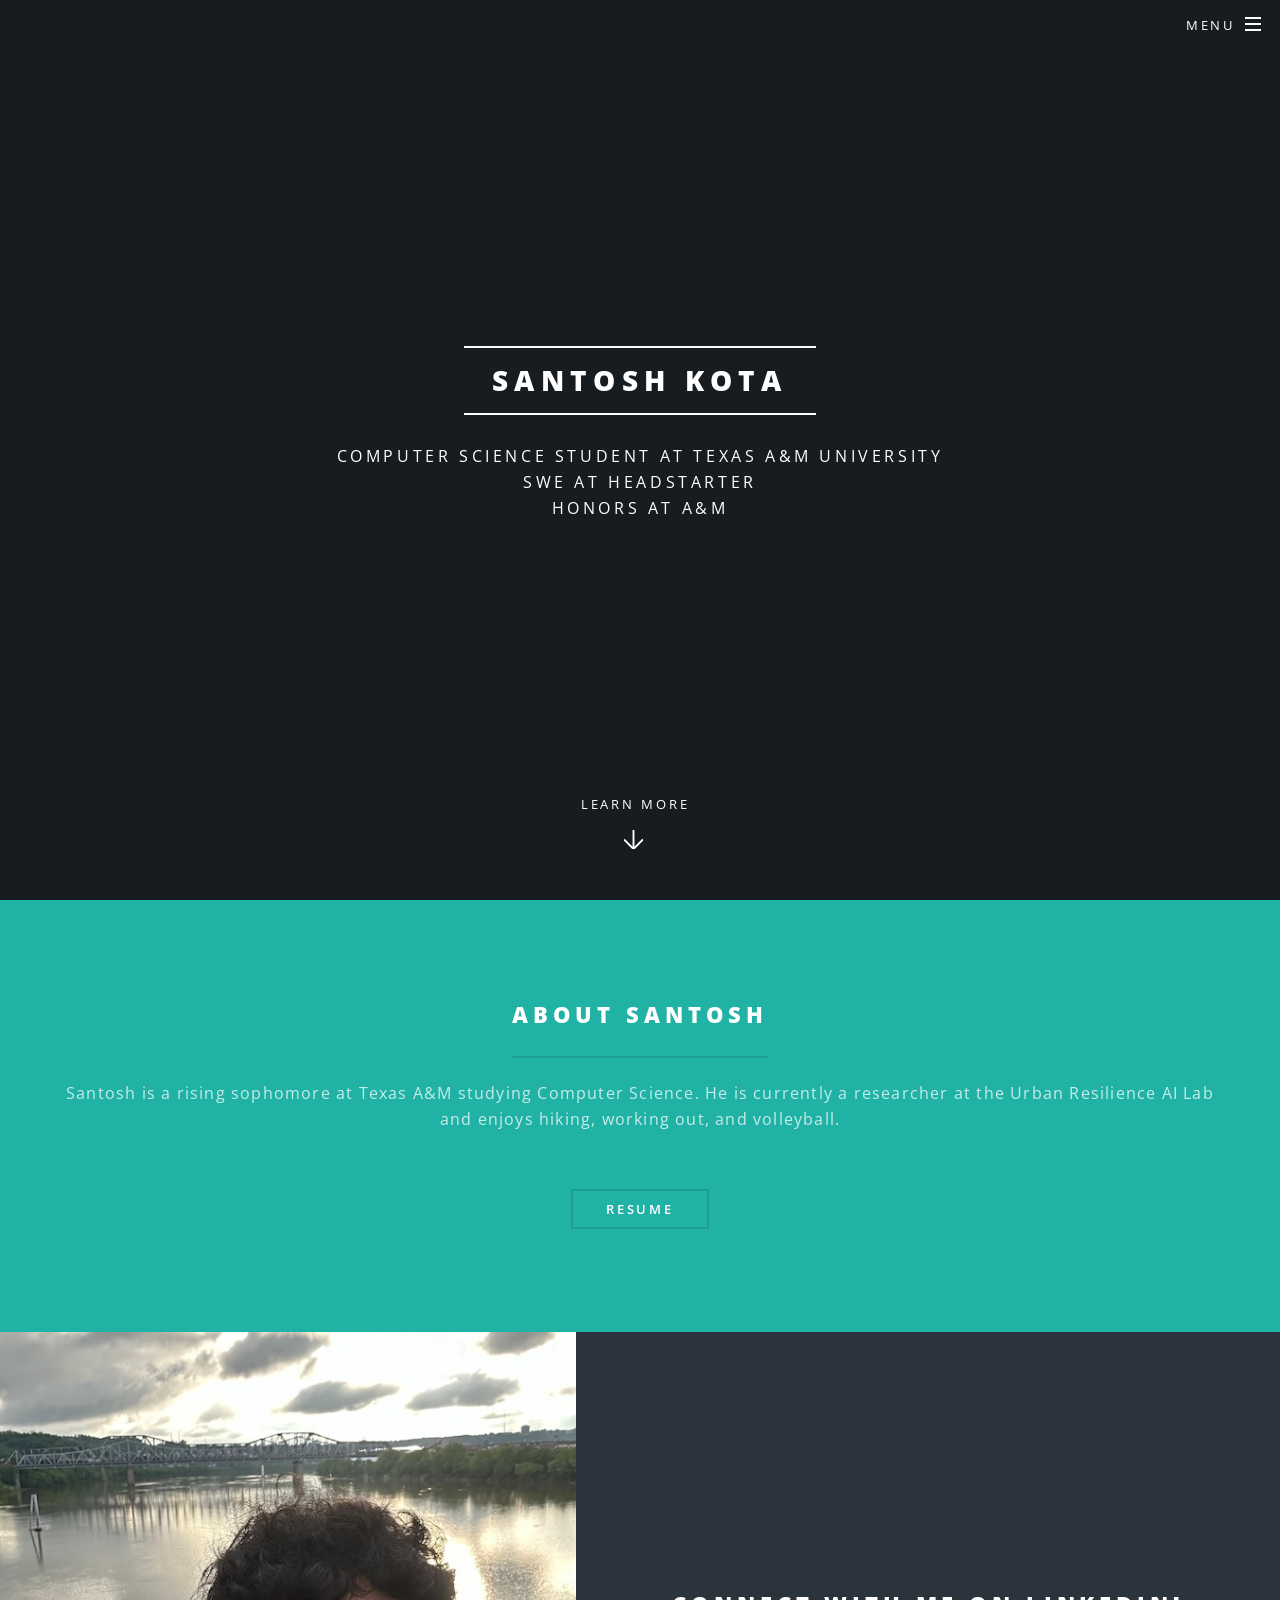
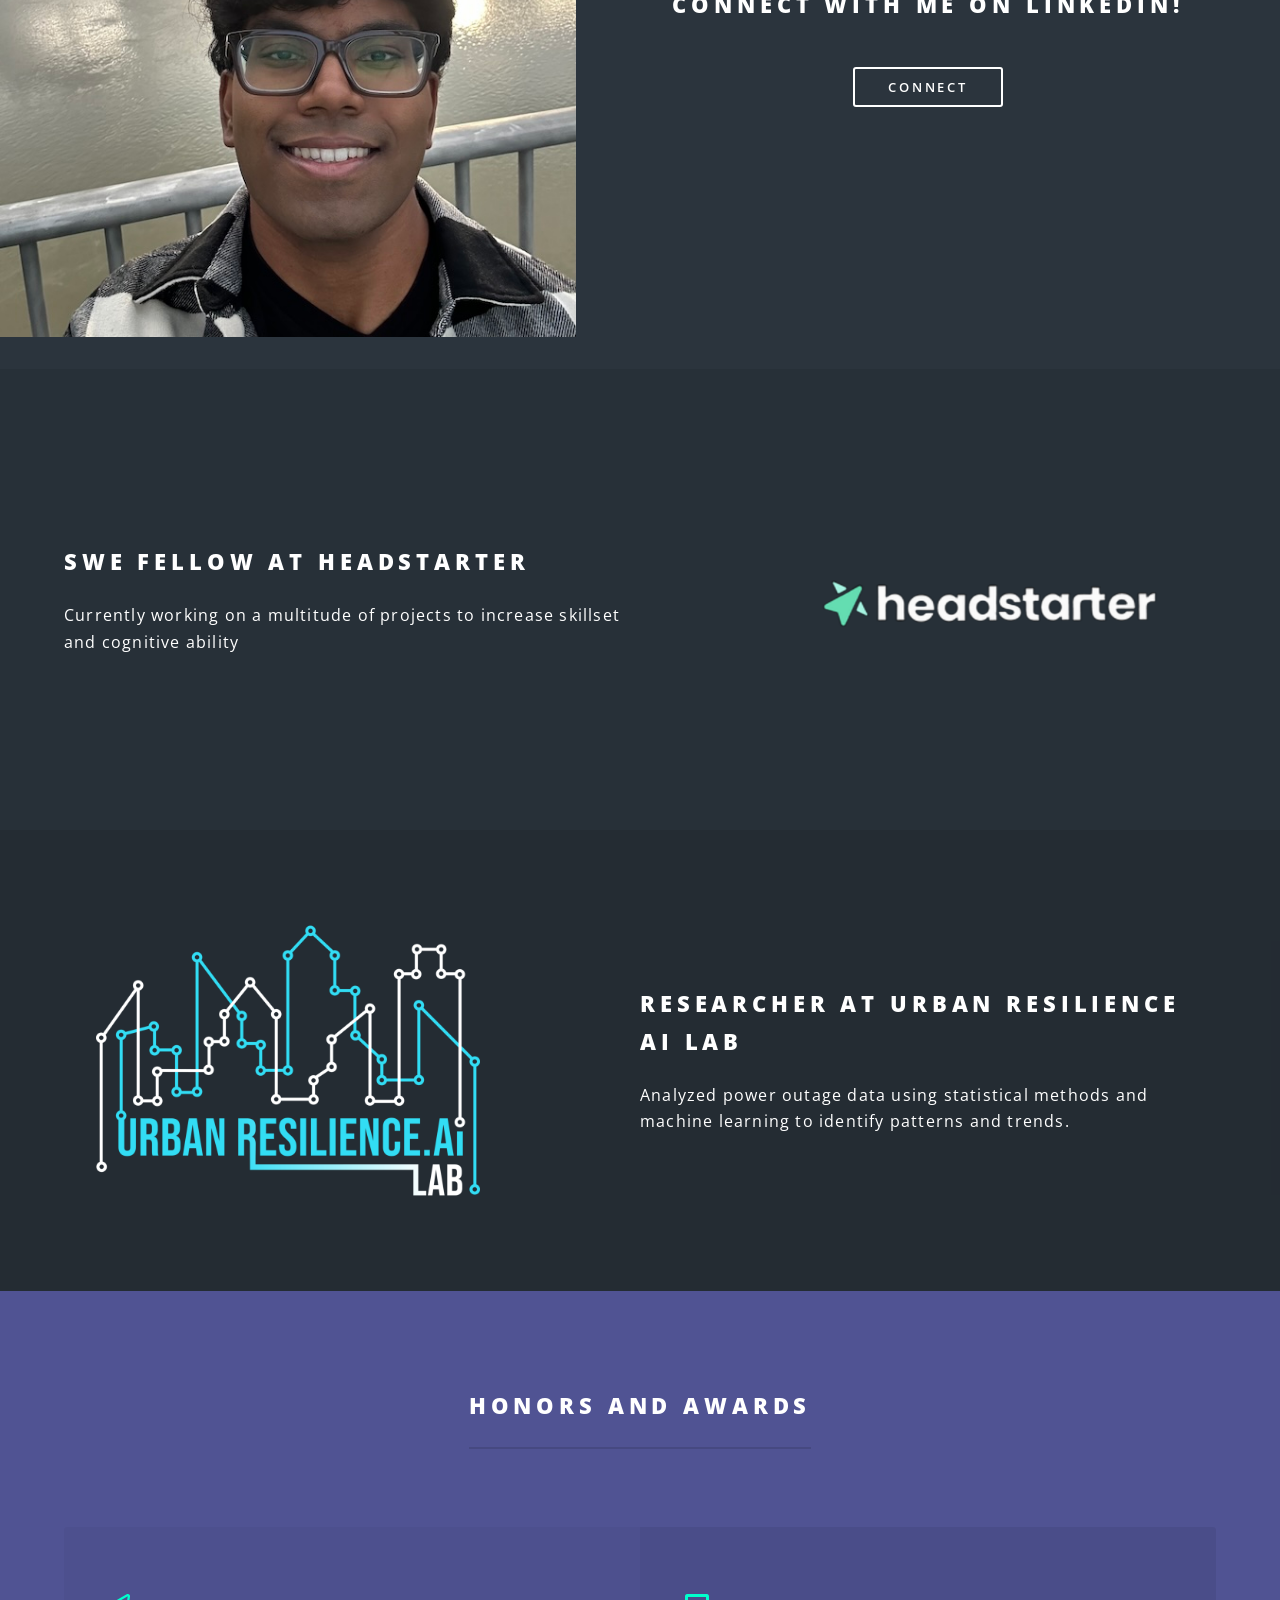
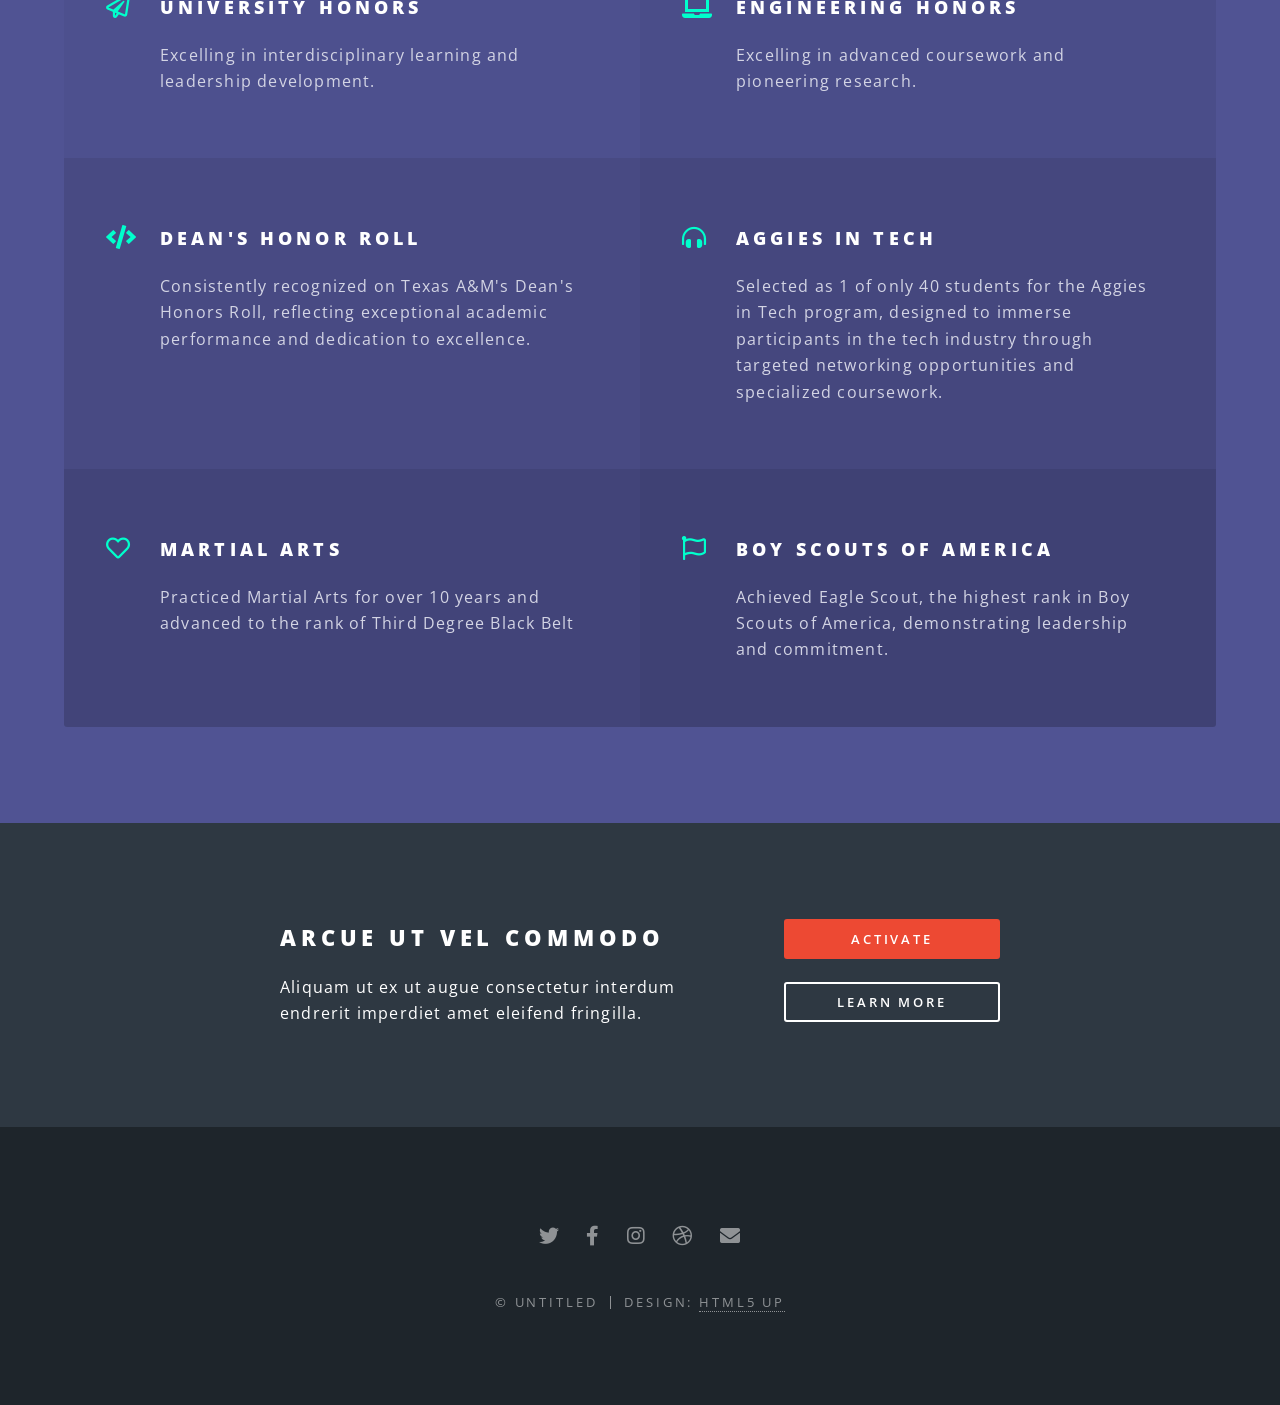
==== index.html @ 297b5528 "Update awards.html" ====
<!DOCTYPE HTML>
<!--
	Spectral by HTML5 UP
	html5up.net | @ajlkn
	Free for personal and commercial use under the CCA 3.0 license (html5up.net/license)
-->
<html>
	<head>
		<title>Spectral by HTML5 UP</title>
		<meta charset="utf-8" />
		<meta name="viewport" content="width=device-width, initial-scale=1, user-scalable=no" />
		<link rel="stylesheet" href="assets/css/main.css" />
		<noscript><link rel="stylesheet" href="assets/css/noscript.css" /></noscript>
	</head> 
	<body class="landing is-preload">

		<!-- Page Wrapper -->
			<div id="page-wrapper">

				<!-- Header -->
					<header id="header" class="alt">
						<h1><a href="index.html">Spectral</a></h1>
						<nav id="nav">
							<ul>
								<li class="special">
									<a href="#menu" class="menuToggle"><span>Menu</span></a>
									<div id="menu">
										<ul>
											<li><a href="index.html">Home</a></li>
											<li><a href="generic.html">Generic</a></li>
											<li><a href="elements.html">Elements</a></li>
											<li><a href="#">Sign Up</a></li>
											<li><a href="#">Log In</a></li>
										</ul>
									</div>
								</li>
							</ul>
						</nav>
					</header>

				<!-- Banner -->
					<section id="banner">
						<div class="inner">
							<h2>Santosh Kota</h2>
							<p>Computer Science Student at Texas A&M University<br />
							SWE at Headstarter
								<br />
							Honors at A&M
							</a></p>
							
						</div>
						<a href="#one" class="more scrolly">Learn More</a>
					</section>

				<!-- One -->
					<section id="one" class="wrapper style1 special">
						<div class="inner">
							<header class="major">
								<h2>About Santosh<br />
								</h2>
								<p>Santosh is a rising sophomore at Texas A&M studying Computer Science. He is currently a researcher at the Urban Resilience AI Lab and enjoys hiking, working out, and volleyball.</p>
							</header>
							<p><ul class="actions special">
								<li><a href="https://drive.google.com/file/d/1Txg1b-H2NuFhY7G2oJtNewt0QYA2uxJZ/view?usp=sharing" target="_blank" class="button fit">Resume</a></li>
							</ul></p>
							  
							  

						</div>
					</section>

				<!-- Two -->
					<section id="two" class="wrapper alt style2">
						<section class="spotlight">
							<div class="image fit"><img src="images/IMG_5428.jpg" 
							    alt="" /></div><div class="content">
								<h2>
									<p style="text-align: center;">Connect with me on LinkedIn! </p>
								</h2>
								<p><ul class="actions special">
									<li><a href="https://www.linkedin.com/in/santosh-kota/" target="_blank" class="button fit">Connect</a></li>
								</ul></p>
							</div>
						</section>
						<section class="spotlight">
							<div class="image"><img src="images/headstarter2.png" alt="" /></div><div class="content">
								<h2>SWE Fellow at Headstarter<br />
								</h2>
								<p>Currently working on a multitude of projects to increase skillset and cognitive ability </p>
							</div>
						</section>
						<section class="spotlight">
							<div class="image"><img src="images/lab_logo.png" alt="" /></div><div class="content">
								<h2>Researcher at Urban Resilience AI Lab<br />
								</h2>
								<p>Analyzed power outage data using statistical methods and machine learning to identify patterns and trends.</p>
							</div>
						</section>
					</section>

				<!-- Three -->
					<section id="three" class="wrapper style3 special">
						<div class="inner">
							<header class="major">
								<h2>Honors and Awards</h2>
								<p></p>
							</header>
							<ul class="features">
								<li class="icon fa-paper-plane">
									<h3>University Honors</h3>
									<p>Excelling in interdisciplinary learning and leadership development. </p>
								</li>
								<li class="icon solid fa-laptop">
									<h3>Engineering Honors</h3>
									<p>Excelling in advanced coursework and pioneering research.</p>
								</li>
								<li class="icon solid fa-code">
									<h3>Dean's Honor Roll</h3>
									<p>Consistently recognized on Texas A&M's Dean's Honors Roll, reflecting exceptional academic performance and dedication to excellence.</p>
								</li>
								<li class="icon solid fa-headphones-alt">
									<h3>Aggies in Tech</h3>
									<p>Selected as 1 of only 40 students for the Aggies in Tech program, designed to immerse participants in the tech industry through targeted networking opportunities and specialized coursework.</p>
								</li>
								<li class="icon fa-heart">
									<h3>Martial Arts</h3>
									<p>Practiced Martial Arts for over 10 years and advanced to the rank of Third Degree Black Belt</p>
								</li>
								<li class="icon fa-flag">
									<h3>Boy Scouts of America</h3>
									<p> Achieved Eagle Scout, the highest rank in Boy Scouts of America, demonstrating leadership and commitment.</p>
								</li>
							</ul>
						</div>
					</section>

				<!-- CTA -->
					<section id="cta" class="wrapper style4">
						<div class="inner">
							<header>
								<h2>Arcue ut vel commodo</h2>
								<p>Aliquam ut ex ut augue consectetur interdum endrerit imperdiet amet eleifend fringilla.</p>
							</header>
							<ul class="actions stacked">
								<li><a href="#" class="button fit primary">Activate</a></li>
								<li><a href="#" class="button fit">Learn More</a></li>
							</ul>
						</div>
					</section>

				<!-- Footer -->
					<footer id="footer">
						<ul class="icons">
							<li><a href="#" class="icon brands fa-twitter"><span class="label">Twitter</span></a></li>
							<li><a href="#" class="icon brands fa-facebook-f"><span class="label">Facebook</span></a></li>
							<li><a href="#" class="icon brands fa-instagram"><span class="label">Instagram</span></a></li>
							<li><a href="#" class="icon brands fa-dribbble"><span class="label">Dribbble</span></a></li>
							<li><a href="#" class="icon solid fa-envelope"><span class="label">Email</span></a></li>
						</ul>
						<ul class="copyright">
							<li>&copy; Untitled</li><li>Design: <a href="http://html5up.net">HTML5 UP</a></li>
						</ul>
					</footer>

			</div>

		<!-- Scripts -->
			<script src="assets/js/jquery.min.js"></script>
			<script src="assets/js/jquery.scrollex.min.js"></script>
			<script src="assets/js/jquery.scrolly.min.js"></script>
			<script src="assets/js/browser.min.js"></script>
			<script src="assets/js/breakpoints.min.js"></script>
			<script src="assets/js/util.js"></script>
			<script src="assets/js/main.js"></script>

	</body>
</html>
---- assets/css/main.css ----
@import url(fontawesome-all.min.css);
@import url("https://fonts.googleapis.com/css?family=Open+Sans:400,400italic,600,600italic,800,800italic");

/*
	Spectral by HTML5 UP
	html5up.net | @ajlkn
	Free for personal and commercial use under the CCA 3.0 license (html5up.net/license)
*/

html, body, div, span, applet, object,
iframe, h1, h2, h3, h4, h5, h6, p, blockquote,
pre, a, abbr, acronym, address, big, cite,
code, del, dfn, em, img, ins, kbd, q, s, samp,
small, strike, strong, sub, sup, tt, var, b,
u, i, center, dl, dt, dd, ol, ul, li, fieldset,
form, label, legend, table, caption, tbody,
tfoot, thead, tr, th, td, article, aside,
canvas, details, embed, figure, figcaption,
footer, header, hgroup, menu, nav, output, ruby,
section, summary, time, mark, audio, video {
	margin: 0;
	padding: 0;
	border: 0;
	font-size: 100%;
	font: inherit;
	vertical-align: baseline;}

article, aside, details, figcaption, figure,
footer, header, hgroup, menu, nav, section {
	display: block;}

body {
	line-height: 1;
}

ol, ul {
	list-style: none;
}

blockquote, q {
	quotes: none;
}

	blockquote:before, blockquote:after, q:before, q:after {
		content: '';
		content: none;
	}

table {
	border-collapse: collapse;
	border-spacing: 0;
}

body {
	-webkit-text-size-adjust: none;
}

mark {
	background-color: transparent;
	color: inherit;
}

input::-moz-focus-inner {
	border: 0;
	padding: 0;
}

input, select, textarea {
	-moz-appearance: none;
	-webkit-appearance: none;
	-ms-appearance: none;
	appearance: none;
}

/* Basic */

	@-ms-viewport {
		width: device-width;
	}

	html {
		box-sizing: border-box;
	}

	*, *:before, *:after {
		box-sizing: inherit;
	}

	body {
		background: #2e3842;
	}

		body.is-preload *, body.is-preload *:before, body.is-preload *:after {
			-moz-animation: none !important;
			-webkit-animation: none !important;
			-ms-animation: none !important;
			animation: none !important;
			-moz-transition: none !important;
			-webkit-transition: none !important;
			-ms-transition: none !important;
			transition: none !important;
		}

	body, input, select, textarea {
		color: #fff;
		font-family: "Open Sans", Helvetica, sans-serif;
		font-size: 15pt;
		font-weight: 400;
		letter-spacing: 0.075em;
		line-height: 1.65em;
	}

		@media screen and (max-width: 1680px) {

			body, input, select, textarea {
				font-size: 13pt;
			}

		}

		@media screen and (max-width: 1280px) {

			body, input, select, textarea {
				font-size: 12pt;
			}

		}

		@media screen and (max-width: 736px) {

			body, input, select, textarea {
				font-size: 11pt;
				letter-spacing: 0.0375em;
			}

		}

	a {
		-moz-transition: color 0.2s ease, border-bottom-color 0.2s ease;
		-webkit-transition: color 0.2s ease, border-bottom-color 0.2s ease;
		-ms-transition: color 0.2s ease, border-bottom-color 0.2s ease;
		transition: color 0.2s ease, border-bottom-color 0.2s ease;
		border-bottom: dotted 1px;
		color: inherit;
		text-decoration: none;
	}

		a:hover {
			border-bottom-color: transparent;
		}

	strong, b {
		color: #fff;
		font-weight: 600;
	}

	em, i {
		font-style: italic;
	}

	p {
		margin: 0 0 2em 0;
	}

	h1, h2, h3, h4, h5, h6 {
		color: #fff;
		font-weight: 800;
		letter-spacing: 0.225em;
		line-height: 1em;
		margin: 0 0 1em 0;
		text-transform: uppercase;
	}

		h1 a, h2 a, h3 a, h4 a, h5 a, h6 a {
			color: inherit;
			text-decoration: none;
		}

	h2 {
		font-size: 1.35em;
		line-height: 1.75em;
	}

		@media screen and (max-width: 736px) {

			h2 {
				font-size: 1.1em;
				line-height: 1.65em;
			}

		}

	h3 {
		font-size: 1.15em;
		line-height: 1.75em;
	}

		@media screen and (max-width: 736px) {

			h3 {
				font-size: 1em;
				line-height: 1.65em;
			}

		}

	h4 {
		font-size: 1em;
		line-height: 1.5em;
	}

	h5 {
		font-size: 0.8em;
		line-height: 1.5em;
	}

	h6 {
		font-size: 0.7em;
		line-height: 1.5em;
	}

	sub {
		font-size: 0.8em;
		position: relative;
		top: 0.5em;
	}

	sup {
		font-size: 0.8em;
		position: relative;
		top: -0.5em;
	}

	hr {
		border: 0;
		border-bottom: solid 2px #fff;
		margin: 3em 0;
	}

		hr.major {
			margin: 4.5em 0;
		}

	blockquote {
		border-left: solid 4px #fff;
		font-style: italic;
		margin: 0 0 2em 0;
		padding: 0.5em 0 0.5em 2em;
	}

	code {
		background: rgba(144, 144, 144, 0.25);
		border-radius: 3px;
		font-family: "Courier New", monospace;
		font-size: 0.9em;
		letter-spacing: 0;
		margin: 0 0.25em;
		padding: 0.25em 0.65em;
	}

	pre {
		-webkit-overflow-scrolling: touch;
		font-family: "Courier New", monospace;
		font-size: 0.9em;
		margin: 0 0 2em 0;
	}

		pre code {
			display: block;
			line-height: 1.75em;
			padding: 1em 1.5em;
			overflow-x: auto;
		}

	.align-left {
		text-align: left;
	}

	.align-center {
		text-align: center;
	}

	.align-right {
		text-align: right;
	}

/* Row */

	.row {
		display: flex;
		flex-wrap: wrap;
		box-sizing: border-box;
		align-items: stretch;
	}

		.row > * {
			box-sizing: border-box;
		}

		.row.gtr-uniform > * > :last-child {
			margin-bottom: 0;
		}

		.row.aln-left {
			justify-content: flex-start;
		}

		.row.aln-center {
			justify-content: center;
		}

		.row.aln-right {
			justify-content: flex-end;
		}

		.row.aln-top {
			align-items: flex-start;
		}

		.row.aln-middle {
			align-items: center;
		}

		.row.aln-bottom {
			align-items: flex-end;
		}

		.row > .imp {
			order: -1;
		}

		.row > .col-1 {
			width: 8.33333%;
		}

		.row > .off-1 {
			margin-left: 8.33333%;
		}

		.row > .col-2 {
			width: 16.66667%;
		}

		.row > .off-2 {
			margin-left: 16.66667%;
		}

		.row > .col-3 {
			width: 25%;
		}

		.row > .off-3 {
			margin-left: 25%;
		}

		.row > .col-4 {
			width: 33.33333%;
		}

		.row > .off-4 {
			margin-left: 33.33333%;
		}

		.row > .col-5 {
			width: 41.66667%;
		}

		.row > .off-5 {
			margin-left: 41.66667%;
		}

		.row > .col-6 {
			width: 50%;
		}

		.row > .off-6 {
			margin-left: 50%;
		}

		.row > .col-7 {
			width: 58.33333%;
		}

		.row > .off-7 {
			margin-left: 58.33333%;
		}

		.row > .col-8 {
			width: 66.66667%;
		}

		.row > .off-8 {
			margin-left: 66.66667%;
		}

		.row > .col-9 {
			width: 75%;
		}

		.row > .off-9 {
			margin-left: 75%;
		}

		.row > .col-10 {
			width: 83.33333%;
		}

		.row > .off-10 {
			margin-left: 83.33333%;
		}

		.row > .col-11 {
			width: 91.66667%;
		}

		.row > .off-11 {
			margin-left: 91.66667%;
		}

		.row > .col-12 {
			width: 100%;
		}

		.row > .off-12 {
			margin-left: 100%;
		}

		.row.gtr-0 {
			margin-top: 0;
			margin-left: 0em;
		}

			.row.gtr-0 > * {
				padding: 0 0 0 0em;
			}

			.row.gtr-0.gtr-uniform {
				margin-top: 0em;
			}

				.row.gtr-0.gtr-uniform > * {
					padding-top: 0em;
				}

		.row.gtr-25 {
			margin-top: 0;
			margin-left: -0.375em;
		}

			.row.gtr-25 > * {
				padding: 0 0 0 0.375em;
			}

			.row.gtr-25.gtr-uniform {
				margin-top: -0.375em;
			}

				.row.gtr-25.gtr-uniform > * {
					padding-top: 0.375em;
				}

		.row.gtr-50 {
			margin-top: 0;
			margin-left: -0.75em;
		}

			.row.gtr-50 > * {
				padding: 0 0 0 0.75em;
			}

			.row.gtr-50.gtr-uniform {
				margin-top: -0.75em;
			}

				.row.gtr-50.gtr-uniform > * {
					padding-top: 0.75em;
				}

		.row {
			margin-top: 0;
			margin-left: -1.5em;
		}

			.row > * {
				padding: 0 0 0 1.5em;
			}

			.row.gtr-uniform {
				margin-top: -1.5em;
			}

				.row.gtr-uniform > * {
					padding-top: 1.5em;
				}

		.row.gtr-150 {
			margin-top: 0;
			margin-left: -2.25em;
		}

			.row.gtr-150 > * {
				padding: 0 0 0 2.25em;
			}

			.row.gtr-150.gtr-uniform {
				margin-top: -2.25em;
			}

				.row.gtr-150.gtr-uniform > * {
					padding-top: 2.25em;
				}

		.row.gtr-200 {
			margin-top: 0;
			margin-left: -3em;
		}

			.row.gtr-200 > * {
				padding: 0 0 0 3em;
			}

			.row.gtr-200.gtr-uniform {
				margin-top: -3em;
			}

				.row.gtr-200.gtr-uniform > * {
					padding-top: 3em;
				}

		@media screen and (max-width: 1680px) {

			.row {
				display: flex;
				flex-wrap: wrap;
				box-sizing: border-box;
				align-items: stretch;
			}

				.row > * {
					box-sizing: border-box;
				}

				.row.gtr-uniform > * > :last-child {
					margin-bottom: 0;
				}

				.row.aln-left {
					justify-content: flex-start;
				}

				.row.aln-center {
					justify-content: center;
				}

				.row.aln-right {
					justify-content: flex-end;
				}

				.row.aln-top {
					align-items: flex-start;
				}

				.row.aln-middle {
					align-items: center;
				}

				.row.aln-bottom {
					align-items: flex-end;
				}

				.row > .imp-xlarge {
					order: -1;
				}

				.row > .col-1-xlarge {
					width: 8.33333%;
				}

				.row > .off-1-xlarge {
					margin-left: 8.33333%;
				}

				.row > .col-2-xlarge {
					width: 16.66667%;
				}

				.row > .off-2-xlarge {
					margin-left: 16.66667%;
				}

				.row > .col-3-xlarge {
					width: 25%;
				}

				.row > .off-3-xlarge {
					margin-left: 25%;
				}

				.row > .col-4-xlarge {
					width: 33.33333%;
				}

				.row > .off-4-xlarge {
					margin-left: 33.33333%;
				}

				.row > .col-5-xlarge {
					width: 41.66667%;
				}

				.row > .off-5-xlarge {
					margin-left: 41.66667%;
				}

				.row > .col-6-xlarge {
					width: 50%;
				}

				.row > .off-6-xlarge {
					margin-left: 50%;
				}

				.row > .col-7-xlarge {
					width: 58.33333%;
				}

				.row > .off-7-xlarge {
					margin-left: 58.33333%;
				}

				.row > .col-8-xlarge {
					width: 66.66667%;
				}

				.row > .off-8-xlarge {
					margin-left: 66.66667%;
				}

				.row > .col-9-xlarge {
					width: 75%;
				}

				.row > .off-9-xlarge {
					margin-left: 75%;
				}

				.row > .col-10-xlarge {
					width: 83.33333%;
				}

				.row > .off-10-xlarge {
					margin-left: 83.33333%;
				}

				.row > .col-11-xlarge {
					width: 91.66667%;
				}

				.row > .off-11-xlarge {
					margin-left: 91.66667%;
				}

				.row > .col-12-xlarge {
					width: 100%;
				}

				.row > .off-12-xlarge {
					margin-left: 100%;
				}

				.row.gtr-0 {
					margin-top: 0;
					margin-left: 0em;
				}

					.row.gtr-0 > * {
						padding: 0 0 0 0em;
					}

					.row.gtr-0.gtr-uniform {
						margin-top: 0em;
					}

						.row.gtr-0.gtr-uniform > * {
							padding-top: 0em;
						}

				.row.gtr-25 {
					margin-top: 0;
					margin-left: -0.375em;
				}

					.row.gtr-25 > * {
						padding: 0 0 0 0.375em;
					}

					.row.gtr-25.gtr-uniform {
						margin-top: -0.375em;
					}

						.row.gtr-25.gtr-uniform > * {
							padding-top: 0.375em;
						}

				.row.gtr-50 {
					margin-top: 0;
					margin-left: -0.75em;
				}

					.row.gtr-50 > * {
						padding: 0 0 0 0.75em;
					}

					.row.gtr-50.gtr-uniform {
						margin-top: -0.75em;
					}

						.row.gtr-50.gtr-uniform > * {
							padding-top: 0.75em;
						}

				.row {
					margin-top: 0;
					margin-left: -1.5em;
				}

					.row > * {
						padding: 0 0 0 1.5em;
					}

					.row.gtr-uniform {
						margin-top: -1.5em;
					}

						.row.gtr-uniform > * {
							padding-top: 1.5em;
						}

				.row.gtr-150 {
					margin-top: 0;
					margin-left: -2.25em;
				}

					.row.gtr-150 > * {
						padding: 0 0 0 2.25em;
					}

					.row.gtr-150.gtr-uniform {
						margin-top: -2.25em;
					}

						.row.gtr-150.gtr-uniform > * {
							padding-top: 2.25em;
						}

				.row.gtr-200 {
					margin-top: 0;
					margin-left: -3em;
				}

					.row.gtr-200 > * {
						padding: 0 0 0 3em;
					}

					.row.gtr-200.gtr-uniform {
						margin-top: -3em;
					}

						.row.gtr-200.gtr-uniform > * {
							padding-top: 3em;
						}

		}

		@media screen and (max-width: 1280px) {

			.row {
				display: flex;
				flex-wrap: wrap;
				box-sizing: border-box;
				align-items: stretch;
			}

				.row > * {
					box-sizing: border-box;
				}

				.row.gtr-uniform > * > :last-child {
					margin-bottom: 0;
				}

				.row.aln-left {
					justify-content: flex-start;
				}

				.row.aln-center {
					justify-content: center;
				}

				.row.aln-right {
					justify-content: flex-end;
				}

				.row.aln-top {
					align-items: flex-start;
				}

				.row.aln-middle {
					align-items: center;
				}

				.row.aln-bottom {
					align-items: flex-end;
				}

				.row > .imp-large {
					order: -1;
				}

				.row > .col-1-large {
					width: 8.33333%;
				}

				.row > .off-1-large {
					margin-left: 8.33333%;
				}

				.row > .col-2-large {
					width: 16.66667%;
				}

				.row > .off-2-large {
					margin-left: 16.66667%;
				}

				.row > .col-3-large {
					width: 25%;
				}

				.row > .off-3-large {
					margin-left: 25%;
				}

				.row > .col-4-large {
					width: 33.33333%;
				}

				.row > .off-4-large {
					margin-left: 33.33333%;
				}

				.row > .col-5-large {
					width: 41.66667%;
				}

				.row > .off-5-large {
					margin-left: 41.66667%;
				}

				.row > .col-6-large {
					width: 50%;
				}

				.row > .off-6-large {
					margin-left: 50%;
				}

				.row > .col-7-large {
					width: 58.33333%;
				}

				.row > .off-7-large {
					margin-left: 58.33333%;
				}

				.row > .col-8-large {
					width: 66.66667%;
				}

				.row > .off-8-large {
					margin-left: 66.66667%;
				}

				.row > .col-9-large {
					width: 75%;
				}

				.row > .off-9-large {
					margin-left: 75%;
				}

				.row > .col-10-large {
					width: 83.33333%;
				}

				.row > .off-10-large {
					margin-left: 83.33333%;
				}

				.row > .col-11-large {
					width: 91.66667%;
				}

				.row > .off-11-large {
					margin-left: 91.66667%;
				}

				.row > .col-12-large {
					width: 100%;
				}

				.row > .off-12-large {
					margin-left: 100%;
				}

				.row.gtr-0 {
					margin-top: 0;
					margin-left: 0em;
				}

					.row.gtr-0 > * {
						padding: 0 0 0 0em;
					}

					.row.gtr-0.gtr-uniform {
						margin-top: 0em;
					}

						.row.gtr-0.gtr-uniform > * {
							padding-top: 0em;
						}

				.row.gtr-25 {
					margin-top: 0;
					margin-left: -0.375em;
				}

					.row.gtr-25 > * {
						padding: 0 0 0 0.375em;
					}

					.row.gtr-25.gtr-uniform {
						margin-top: -0.375em;
					}

						.row.gtr-25.gtr-uniform > * {
							padding-top: 0.375em;
						}

				.row.gtr-50 {
					margin-top: 0;
					margin-left: -0.75em;
				}

					.row.gtr-50 > * {
						padding: 0 0 0 0.75em;
					}

					.row.gtr-50.gtr-uniform {
						margin-top: -0.75em;
					}

						.row.gtr-50.gtr-uniform > * {
							padding-top: 0.75em;
						}

				.row {
					margin-top: 0;
					margin-left: -1.5em;
				}

					.row > * {
						padding: 0 0 0 1.5em;
					}

					.row.gtr-uniform {
						margin-top: -1.5em;
					}

						.row.gtr-uniform > * {
							padding-top: 1.5em;
						}

				.row.gtr-150 {
					margin-top: 0;
					margin-left: -2.25em;
				}

					.row.gtr-150 > * {
						padding: 0 0 0 2.25em;
					}

					.row.gtr-150.gtr-uniform {
						margin-top: -2.25em;
					}

						.row.gtr-150.gtr-uniform > * {
							padding-top: 2.25em;
						}

				.row.gtr-200 {
					margin-top: 0;
					margin-left: -3em;
				}

					.row.gtr-200 > * {
						padding: 0 0 0 3em;
					}

					.row.gtr-200.gtr-uniform {
						margin-top: -3em;
					}

						.row.gtr-200.gtr-uniform > * {
							padding-top: 3em;
						}

		}

		@media screen and (max-width: 980px) {

			.row {
				display: flex;
				flex-wrap: wrap;
				box-sizing: border-box;
				align-items: stretch;
			}

				.row > * {
					box-sizing: border-box;
				}

				.row.gtr-uniform > * > :last-child {
					margin-bottom: 0;
				}

				.row.aln-left {
					justify-content: flex-start;
				}

				.row.aln-center {
					justify-content: center;
				}

				.row.aln-right {
					justify-content: flex-end;
				}

				.row.aln-top {
					align-items: flex-start;
				}

				.row.aln-middle {
					align-items: center;
				}

				.row.aln-bottom {
					align-items: flex-end;
				}

				.row > .imp-medium {
					order: -1;
				}

				.row > .col-1-medium {
					width: 8.33333%;
				}

				.row > .off-1-medium {
					margin-left: 8.33333%;
				}

				.row > .col-2-medium {
					width: 16.66667%;
				}

				.row > .off-2-medium {
					margin-left: 16.66667%;
				}

				.row > .col-3-medium {
					width: 25%;
				}

				.row > .off-3-medium {
					margin-left: 25%;
				}

				.row > .col-4-medium {
					width: 33.33333%;
				}

				.row > .off-4-medium {
					margin-left: 33.33333%;
				}

				.row > .col-5-medium {
					width: 41.66667%;
				}

				.row > .off-5-medium {
					margin-left: 41.66667%;
				}

				.row > .col-6-medium {
					width: 50%;
				}

				.row > .off-6-medium {
					margin-left: 50%;
				}

				.row > .col-7-medium {
					width: 58.33333%;
				}

				.row > .off-7-medium {
					margin-left: 58.33333%;
				}

				.row > .col-8-medium {
					width: 66.66667%;
				}

				.row > .off-8-medium {
					margin-left: 66.66667%;
				}

				.row > .col-9-medium {
					width: 75%;
				}

				.row > .off-9-medium {
					margin-left: 75%;
				}

				.row > .col-10-medium {
					width: 83.33333%;
				}

				.row > .off-10-medium {
					margin-left: 83.33333%;
				}

				.row > .col-11-medium {
					width: 91.66667%;
				}

				.row > .off-11-medium {
					margin-left: 91.66667%;
				}

				.row > .col-12-medium {
					width: 100%;
				}

				.row > .off-12-medium {
					margin-left: 100%;
				}

				.row.gtr-0 {
					margin-top: 0;
					margin-left: 0em;
				}

					.row.gtr-0 > * {
						padding: 0 0 0 0em;
					}

					.row.gtr-0.gtr-uniform {
						margin-top: 0em;
					}

						.row.gtr-0.gtr-uniform > * {
							padding-top: 0em;
						}

				.row.gtr-25 {
					margin-top: 0;
					margin-left: -0.375em;
				}

					.row.gtr-25 > * {
						padding: 0 0 0 0.375em;
					}

					.row.gtr-25.gtr-uniform {
						margin-top: -0.375em;
					}

						.row.gtr-25.gtr-uniform > * {
							padding-top: 0.375em;
						}

				.row.gtr-50 {
					margin-top: 0;
					margin-left: -0.75em;
				}

					.row.gtr-50 > * {
						padding: 0 0 0 0.75em;
					}

					.row.gtr-50.gtr-uniform {
						margin-top: -0.75em;
					}

						.row.gtr-50.gtr-uniform > * {
							padding-top: 0.75em;
						}

				.row {
					margin-top: 0;
					margin-left: -1.5em;
				}

					.row > * {
						padding: 0 0 0 1.5em;
					}

					.row.gtr-uniform {
						margin-top: -1.5em;
					}

						.row.gtr-uniform > * {
							padding-top: 1.5em;
						}

				.row.gtr-150 {
					margin-top: 0;
					margin-left: -2.25em;
				}

					.row.gtr-150 > * {
						padding: 0 0 0 2.25em;
					}

					.row.gtr-150.gtr-uniform {
						margin-top: -2.25em;
					}

						.row.gtr-150.gtr-uniform > * {
							padding-top: 2.25em;
						}

				.row.gtr-200 {
					margin-top: 0;
					margin-left: -3em;
				}

					.row.gtr-200 > * {
						padding: 0 0 0 3em;
					}

					.row.gtr-200.gtr-uniform {
						margin-top: -3em;
					}

						.row.gtr-200.gtr-uniform > * {
							padding-top: 3em;
						}

		}

		@media screen and (max-width: 736px) {

			.row {
				display: flex;
				flex-wrap: wrap;
				box-sizing: border-box;
				align-items: stretch;
			}

				.row > * {
					box-sizing: border-box;
				}

				.row.gtr-uniform > * > :last-child {
					margin-bottom: 0;
				}

				.row.aln-left {
					justify-content: flex-start;
				}

				.row.aln-center {
					justify-content: center;
				}

				.row.aln-right {
					justify-content: flex-end;
				}

				.row.aln-top {
					align-items: flex-start;
				}

				.row.aln-middle {
					align-items: center;
				}

				.row.aln-bottom {
					align-items: flex-end;
				}

				.row > .imp-small {
					order: -1;
				}

				.row > .col-1-small {
					width: 8.33333%;
				}

				.row > .off-1-small {
					margin-left: 8.33333%;
				}

				.row > .col-2-small {
					width: 16.66667%;
				}

				.row > .off-2-small {
					margin-left: 16.66667%;
				}

				.row > .col-3-small {
					width: 25%;
				}

				.row > .off-3-small {
					margin-left: 25%;
				}

				.row > .col-4-small {
					width: 33.33333%;
				}

				.row > .off-4-small {
					margin-left: 33.33333%;
				}

				.row > .col-5-small {
					width: 41.66667%;
				}

				.row > .off-5-small {
					margin-left: 41.66667%;
				}

				.row > .col-6-small {
					width: 50%;
				}

				.row > .off-6-small {
					margin-left: 50%;
				}

				.row > .col-7-small {
					width: 58.33333%;
				}

				.row > .off-7-small {
					margin-left: 58.33333%;
				}

				.row > .col-8-small {
					width: 66.66667%;
				}

				.row > .off-8-small {
					margin-left: 66.66667%;
				}

				.row > .col-9-small {
					width: 75%;
				}

				.row > .off-9-small {
					margin-left: 75%;
				}

				.row > .col-10-small {
					width: 83.33333%;
				}

				.row > .off-10-small {
					margin-left: 83.33333%;
				}

				.row > .col-11-small {
					width: 91.66667%;
				}

				.row > .off-11-small {
					margin-left: 91.66667%;
				}

				.row > .col-12-small {
					width: 100%;
				}

				.row > .off-12-small {
					margin-left: 100%;
				}

				.row.gtr-0 {
					margin-top: 0;
					margin-left: 0em;
				}

					.row.gtr-0 > * {
						padding: 0 0 0 0em;
					}

					.row.gtr-0.gtr-uniform {
						margin-top: 0em;
					}

						.row.gtr-0.gtr-uniform > * {
							padding-top: 0em;
						}

				.row.gtr-25 {
					margin-top: 0;
					margin-left: -0.375em;
				}

					.row.gtr-25 > * {
						padding: 0 0 0 0.375em;
					}

					.row.gtr-25.gtr-uniform {
						margin-top: -0.375em;
					}

						.row.gtr-25.gtr-uniform > * {
							padding-top: 0.375em;
						}

				.row.gtr-50 {
					margin-top: 0;
					margin-left: -0.75em;
				}

					.row.gtr-50 > * {
						padding: 0 0 0 0.75em;
					}

					.row.gtr-50.gtr-uniform {
						margin-top: -0.75em;
					}

						.row.gtr-50.gtr-uniform > * {
							padding-top: 0.75em;
						}

				.row {
					margin-top: 0;
					margin-left: -1.5em;
				}

					.row > * {
						padding: 0 0 0 1.5em;
					}

					.row.gtr-uniform {
						margin-top: -1.5em;
					}

						.row.gtr-uniform > * {
							padding-top: 1.5em;
						}

				.row.gtr-150 {
					margin-top: 0;
					margin-left: -2.25em;
				}

					.row.gtr-150 > * {
						padding: 0 0 0 2.25em;
					}

					.row.gtr-150.gtr-uniform {
						margin-top: -2.25em;
					}

						.row.gtr-150.gtr-uniform > * {
							padding-top: 2.25em;
						}

				.row.gtr-200 {
					margin-top: 0;
					margin-left: -3em;
				}

					.row.gtr-200 > * {
						padding: 0 0 0 3em;
					}

					.row.gtr-200.gtr-uniform {
						margin-top: -3em;
					}

						.row.gtr-200.gtr-uniform > * {
							padding-top: 3em;
						}

		}

		@media screen and (max-width: 480px) {

			.row {
				display: flex;
				flex-wrap: wrap;
				box-sizing: border-box;
				align-items: stretch;
			}

				.row > * {
					box-sizing: border-box;
				}

				.row.gtr-uniform > * > :last-child {
					margin-bottom: 0;
				}

				.row.aln-left {
					justify-content: flex-start;
				}

				.row.aln-center {
					justify-content: center;
				}

				.row.aln-right {
					justify-content: flex-end;
				}

				.row.aln-top {
					align-items: flex-start;
				}

				.row.aln-middle {
					align-items: center;
				}

				.row.aln-bottom {
					align-items: flex-end;
				}

				.row > .imp-xsmall {
					order: -1;
				}

				.row > .col-1-xsmall {
					width: 8.33333%;
				}

				.row > .off-1-xsmall {
					margin-left: 8.33333%;
				}

				.row > .col-2-xsmall {
					width: 16.66667%;
				}

				.row > .off-2-xsmall {
					margin-left: 16.66667%;
				}

				.row > .col-3-xsmall {
					width: 25%;
				}

				.row > .off-3-xsmall {
					margin-left: 25%;
				}

				.row > .col-4-xsmall {
					width: 33.33333%;
				}

				.row > .off-4-xsmall {
					margin-left: 33.33333%;
				}

				.row > .col-5-xsmall {
					width: 41.66667%;
				}

				.row > .off-5-xsmall {
					margin-left: 41.66667%;
				}

				.row > .col-6-xsmall {
					width: 50%;
				}

				.row > .off-6-xsmall {
					margin-left: 50%;
				}

				.row > .col-7-xsmall {
					width: 58.33333%;
				}

				.row > .off-7-xsmall {
					margin-left: 58.33333%;
				}

				.row > .col-8-xsmall {
					width: 66.66667%;
				}

				.row > .off-8-xsmall {
					margin-left: 66.66667%;
				}

				.row > .col-9-xsmall {
					width: 75%;
				}

				.row > .off-9-xsmall {
					margin-left: 75%;
				}

				.row > .col-10-xsmall {
					width: 83.33333%;
				}

				.row > .off-10-xsmall {
					margin-left: 83.33333%;
				}

				.row > .col-11-xsmall {
					width: 91.66667%;
				}

				.row > .off-11-xsmall {
					margin-left: 91.66667%;
				}

				.row > .col-12-xsmall {
					width: 100%;
				}

				.row > .off-12-xsmall {
					margin-left: 100%;
				}

				.row.gtr-0 {
					margin-top: 0;
					margin-left: 0em;
				}

					.row.gtr-0 > * {
						padding: 0 0 0 0em;
					}

					.row.gtr-0.gtr-uniform {
						margin-top: 0em;
					}

						.row.gtr-0.gtr-uniform > * {
							padding-top: 0em;
						}

				.row.gtr-25 {
					margin-top: 0;
					margin-left: -0.375em;
				}

					.row.gtr-25 > * {
						padding: 0 0 0 0.375em;
					}

					.row.gtr-25.gtr-uniform {
						margin-top: -0.375em;
					}

						.row.gtr-25.gtr-uniform > * {
							padding-top: 0.375em;
						}

				.row.gtr-50 {
					margin-top: 0;
					margin-left: -0.75em;
				}

					.row.gtr-50 > * {
						padding: 0 0 0 0.75em;
					}

					.row.gtr-50.gtr-uniform {
						margin-top: -0.75em;
					}

						.row.gtr-50.gtr-uniform > * {
							padding-top: 0.75em;
						}

				.row {
					margin-top: 0;
					margin-left: -1.5em;
				}

					.row > * {
						padding: 0 0 0 1.5em;
					}

					.row.gtr-uniform {
						margin-top: -1.5em;
					}

						.row.gtr-uniform > * {
							padding-top: 1.5em;
						}

				.row.gtr-150 {
					margin-top: 0;
					margin-left: -2.25em;
				}

					.row.gtr-150 > * {
						padding: 0 0 0 2.25em;
					}

					.row.gtr-150.gtr-uniform {
						margin-top: -2.25em;
					}

						.row.gtr-150.gtr-uniform > * {
							padding-top: 2.25em;
						}

				.row.gtr-200 {
					margin-top: 0;
					margin-left: -3em;
				}

					.row.gtr-200 > * {
						padding: 0 0 0 3em;
					}

					.row.gtr-200.gtr-uniform {
						margin-top: -3em;
					}

						.row.gtr-200.gtr-uniform > * {
							padding-top: 3em;
						}

		}

/* Section/Article */

	section.special, article.special {
		text-align: center;
	}

	header p {
		color: rgba(255, 255, 255, 0.5);
		position: relative;
		top: -0.25em;
	}

	header h3 + p {
		font-size: 1.1em;
	}

	header h4 + p,
	header h5 + p,
	header h6 + p {
		font-size: 0.9em;
	}

	header.major {
		margin: 0 0 3.5em 0;
	}

		header.major h2, header.major h3, header.major h4, header.major h5, header.major h6 {
			border-bottom: solid 2px #fff;
			display: inline-block;
			padding-bottom: 1em;
			position: relative;
		}

			header.major h2:after, header.major h3:after, header.major h4:after, header.major h5:after, header.major h6:after {
				content: '';
				display: block;
				height: 1px;
			}

		header.major p {
			color: #fff;
			top: 0;
		}

		@media screen and (max-width: 736px) {

			header.major {
				margin: 0 0 2em 0;
			}

		}

	@media screen and (max-width: 980px) {

		header br {
			display: none;
		}

	}

/* Form */

	form {
		margin: 0 0 2em 0;
	}

	label {
		color: #fff;
		display: block;
		font-size: 0.9em;
		font-weight: 600;
		margin: 0 0 1em 0;
	}

	input[type="text"],
	input[type="password"],
	input[type="email"],
	select,
	textarea {
		-moz-appearance: none;
		-webkit-appearance: none;
		-ms-appearance: none;
		appearance: none;
		background-color: rgba(144, 144, 144, 0.25);
		border-radius: 3px;
		border: none;
		color: inherit;
		display: block;
		outline: 0;
		padding: 0 1em;
		text-decoration: none;
		width: 100%;
	}

		input[type="text"]:invalid,
		input[type="password"]:invalid,
		input[type="email"]:invalid,
		select:invalid,
		textarea:invalid {
			box-shadow: none;
		}

		input[type="text"]:focus,
		input[type="password"]:focus,
		input[type="email"]:focus,
		select:focus,
		textarea:focus {
			box-shadow: 0 0 0 2px #21b2a6;
		}

	select {
		background-size: 1.25em;
		background-repeat: no-repeat;
		background-position: calc(100% - 1em) center;
		height: 2.75em;
		padding-right: 2.75em;
		text-overflow: ellipsis;
	}

		select:focus::-ms-value {
			background-color: transparent;
		}

		select::-ms-expand {
			display: none;
		}

	input[type="text"],
	input[type="password"],
	input[type="email"],
	select {
		height: 2.75em;
	}

	textarea {
		padding: 0.75em 1em;
	}

	input[type="checkbox"],
	input[type="radio"] {
		-moz-appearance: none;
		-webkit-appearance: none;
		-ms-appearance: none;
		appearance: none;
		display: block;
		float: left;
		margin-right: -2em;
		opacity: 0;
		width: 1em;
		z-index: -1;
	}

		input[type="checkbox"] + label,
		input[type="radio"] + label {
			text-decoration: none;
			color: #fff;
			cursor: pointer;
			display: inline-block;
			font-size: 1em;
			font-weight: 400;
			padding-left: 2.4em;
			padding-right: 0.75em;
			position: relative;
		}

			input[type="checkbox"] + label:before,
			input[type="radio"] + label:before {
				-moz-osx-font-smoothing: grayscale;
				-webkit-font-smoothing: antialiased;
				display: inline-block;
				font-style: normal;
				font-variant: normal;
				text-rendering: auto;
				line-height: 1;
				text-transform: none !important;
				font-family: 'Font Awesome 5 Free';
				font-weight: 900;
			}

			input[type="checkbox"] + label:before,
			input[type="radio"] + label:before {
				background: rgba(144, 144, 144, 0.25);
				border-radius: 3px;
				content: '';
				display: inline-block;
				font-size: 0.8em;
				height: 2.0625em;
				left: 0;
				line-height: 2.0625em;
				position: absolute;
				text-align: center;
				top: 0;
				width: 2.0625em;
			}

		input[type="checkbox"]:checked + label:before,
		input[type="radio"]:checked + label:before {
			background: #2e3842;
			color: #fff;
			content: '\f00c';
		}

		input[type="checkbox"]:focus + label:before,
		input[type="radio"]:focus + label:before {
			box-shadow: 0 0 0 2px #21b2a6;
		}

	input[type="checkbox"] + label:before {
		border-radius: 3px;
	}

	input[type="radio"] + label:before {
		border-radius: 100%;
	}

	::-webkit-input-placeholder {
		color: rgba(255, 255, 255, 0.5) !important;
		opacity: 1.0;
	}

	:-moz-placeholder {
		color: rgba(255, 255, 255, 0.5) !important;
		opacity: 1.0;
	}

	::-moz-placeholder {
		color: rgba(255, 255, 255, 0.5) !important;
		opacity: 1.0;
	}

	:-ms-input-placeholder {
		color: rgba(255, 255, 255, 0.5) !important;
		opacity: 1.0;
	}

/* Box */

	.box {
		border-radius: 3px;
		border: solid 2px #fff;
		margin-bottom: 2em;
		padding: 1.5em;
	}

		.box > :last-child,
		.box > :last-child > :last-child,
		.box > :last-child > :last-child > :last-child {
			margin-bottom: 0;
		}

		.box.alt {
			border: 0;
			border-radius: 0;
			padding: 0;
		}

/* Icon */

	.icon {
		text-decoration: none;
		border-bottom: none;
		position: relative;
	}

		.icon:before {
			-moz-osx-font-smoothing: grayscale;
			-webkit-font-smoothing: antialiased;
			display: inline-block;
			font-style: normal;
			font-variant: normal;
			text-rendering: auto;
			line-height: 1;
			text-transform: none !important;
			font-family: 'Font Awesome 5 Free';
			font-weight: 400;
		}

		.icon > .label {
			display: none;
		}

		.icon:before {
			line-height: inherit;
		}

		.icon.solid:before {
			font-weight: 900;
		}

		.icon.brands:before {
			font-family: 'Font Awesome 5 Brands';
		}

		.icon.major {
			-moz-transform: rotate(-45deg);
			-webkit-transform: rotate(-45deg);
			-ms-transform: rotate(-45deg);
			transform: rotate(-45deg);
			border-radius: 3px;
			border: solid 2px #fff;
			display: inline-block;
			font-size: 1.35em;
			height: calc(3em + 2px);
			line-height: 3em;
			text-align: center;
			width: calc(3em + 2px);
		}

			.icon.major:before {
				-moz-transform: rotate(45deg);
				-webkit-transform: rotate(45deg);
				-ms-transform: rotate(45deg);
				transform: rotate(45deg);
				display: inline-block;
				font-size: 1.5em;
			}

			@media screen and (max-width: 736px) {

				.icon.major {
					font-size: 1em;
				}

			}

		.icon.style1 {
			color: #00ffcc;
		}

		.icon.style2 {
			color: #00f0ff;
		}

		.icon.style3 {
			color: #76ddff;
		}

/* Image */

	.image {
		border-radius: 3px;
		border: 0;
		display: inline-block;
		position: relative;
	}

		.image img {
			border-radius: 3px;
			display: block;
		}

		.image.left {
			float: left;
			margin: 0 2em 2em 0;
			top: 0.25em;
		}

		.image.right {
			float: right;
			margin: 0 0 2em 2em;
			top: 0.25em;
		}

		.image.left, .image.right {
			max-width: 40%;
		}

			.image.left img, .image.right img {
				width: 100%;
			}

		.image.fit {
			display: block;
			margin: 0 0 2em 0;
			width: 100%;
		}

			.image.fit img {
				width: 100%;
			}

/* List */

	ol {
		list-style: decimal;
		margin: 0 0 2em 0;
		padding-left: 1.25em;
	}

		ol li {
			padding-left: 0.25em;
		}

	ul {
		list-style: disc;
		margin: 0 0 2em 0;
		padding-left: 1em;
	}

		ul li {
			padding-left: 0.5em;
		}

		ul.alt {
			list-style: none;
			padding-left: 0;
		}

			ul.alt li {
				border-top: solid 1px #fff;
				padding: 0.5em 0;
			}

				ul.alt li:first-child {
					border-top: 0;
					padding-top: 0;
				}

	dl {
		margin: 0 0 2em 0;
	}

/* Actions */

	ul.actions {
		display: -moz-flex;
		display: -webkit-flex;
		display: -ms-flex;
		display: flex;
		cursor: default;
		list-style: none;
		margin-left: -1em;
		padding-left: 0;
	}

		ul.actions li {
			padding: 0 0 0 1em;
			vertical-align: middle;
		}

		ul.actions.special {
			-moz-justify-content: center;
			-webkit-justify-content: center;
			-ms-justify-content: center;
			justify-content: center;
			width: 100%;
			margin-left: 0;
		}

			ul.actions.special li:first-child {
				padding-left: 0;
			}

		ul.actions.stacked {
			-moz-flex-direction: column;
			-webkit-flex-direction: column;
			-ms-flex-direction: column;
			flex-direction: column;
			margin-left: 0;
		}

			ul.actions.stacked li {
				padding: 1em 0 0 0;
			}

				ul.actions.stacked li:first-child {
					padding-top: 0;
				}

		ul.actions.fit {
			width: calc(100% + 1em);
		}

			ul.actions.fit li {
				-moz-flex-grow: 1;
				-webkit-flex-grow: 1;
				-ms-flex-grow: 1;
				flex-grow: 1;
				-moz-flex-shrink: 1;
				-webkit-flex-shrink: 1;
				-ms-flex-shrink: 1;
				flex-shrink: 1;
				width: 100%;
			}

				ul.actions.fit li > * {
					width: 100%;
				}

			ul.actions.fit.stacked {
				width: 100%;
			}

		@media screen and (max-width: 480px) {

			ul.actions:not(.fixed) {
				-moz-flex-direction: column;
				-webkit-flex-direction: column;
				-ms-flex-direction: column;
				flex-direction: column;
				margin-left: 0;
				width: 100% !important;
			}

				ul.actions:not(.fixed) li {
					-moz-flex-grow: 1;
					-webkit-flex-grow: 1;
					-ms-flex-grow: 1;
					flex-grow: 1;
					-moz-flex-shrink: 1;
					-webkit-flex-shrink: 1;
					-ms-flex-shrink: 1;
					flex-shrink: 1;
					padding: 1em 0 0 0;
					text-align: center;
					width: 100%;
				}

					ul.actions:not(.fixed) li > * {
						width: 100%;
					}

					ul.actions:not(.fixed) li:first-child {
						padding-top: 0;
					}

					ul.actions:not(.fixed) li input[type="submit"],
					ul.actions:not(.fixed) li input[type="reset"],
					ul.actions:not(.fixed) li input[type="button"],
					ul.actions:not(.fixed) li button,
					ul.actions:not(.fixed) li .button {
						width: 100%;
					}

						ul.actions:not(.fixed) li input[type="submit"].icon:before,
						ul.actions:not(.fixed) li input[type="reset"].icon:before,
						ul.actions:not(.fixed) li input[type="button"].icon:before,
						ul.actions:not(.fixed) li button.icon:before,
						ul.actions:not(.fixed) li .button.icon:before {
							margin-left: -0.5em;
						}

		}

/* Icons */

	ul.icons {
		cursor: default;
		list-style: none;
		padding-left: 0;
	}

		ul.icons li {
			display: inline-block;
			padding: 0 1em 0 0;
		}

			ul.icons li:last-child {
				padding-right: 0 !important;
			}

		ul.icons.major {
			padding: 1em 0;
		}

			ul.icons.major li {
				padding-right: 3.5em;
			}

				@media screen and (max-width: 736px) {

					ul.icons.major li {
						padding: 0 1em !important;
					}

				}

/* Table */

	.table-wrapper {
		-webkit-overflow-scrolling: touch;
		overflow-x: auto;
	}

	table {
		margin: 0 0 2em 0;
		width: 100%;
	}

		table tbody tr {
			border: solid 1px #fff;
			border-left: 0;
			border-right: 0;
		}

			table tbody tr:nth-child(2n + 1) {
				background-color: rgba(144, 144, 144, 0.25);
			}

		table td {
			padding: 0.75em 0.75em;
		}

		table th {
			color: #fff;
			font-size: 0.9em;
			font-weight: 600;
			padding: 0 0.75em 0.75em 0.75em;
			text-align: left;
		}

		table thead {
			border-bottom: solid 2px #fff;
		}

		table tfoot {
			border-top: solid 2px #fff;
		}

		table.alt {
			border-collapse: separate;
		}

			table.alt tbody tr td {
				border: solid 1px #fff;
				border-left-width: 0;
				border-top-width: 0;
			}

				table.alt tbody tr td:first-child {
					border-left-width: 1px;
				}

			table.alt tbody tr:first-child td {
				border-top-width: 1px;
			}

			table.alt thead {
				border-bottom: 0;
			}

			table.alt tfoot {
				border-top: 0;
			}

/* Button */

	input[type="submit"],
	input[type="reset"],
	input[type="button"],
	button,
	.button {
		-moz-appearance: none;
		-webkit-appearance: none;
		-ms-appearance: none;
		appearance: none;
		-moz-transition: background-color 0.2s ease-in-out, color 0.2s ease-in-out;
		-webkit-transition: background-color 0.2s ease-in-out, color 0.2s ease-in-out;
		-ms-transition: background-color 0.2s ease-in-out, color 0.2s ease-in-out;
		transition: background-color 0.2s ease-in-out, color 0.2s ease-in-out;
		background-color: transparent;
		border-radius: 3px;
		border: 0;
		box-shadow: inset 0 0 0 2px #fff;
		color: #fff;
		cursor: pointer;
		display: inline-block;
		font-size: 0.8em;
		font-weight: 600;
		height: 3.125em;
		letter-spacing: 0.225em;
		line-height: 3.125em;
		max-width: 30em;
		padding: 0 2.75em;
		text-align: center;
		text-decoration: none;
		text-transform: uppercase;
		white-space: nowrap;
		overflow: hidden;
		text-overflow: ellipsis;
	}

		input[type="submit"]:hover,
		input[type="reset"]:hover,
		input[type="button"]:hover,
		button:hover,
		.button:hover {
			background-color: rgba(144, 144, 144, 0.25);
		}

		input[type="submit"]:active,
		input[type="reset"]:active,
		input[type="button"]:active,
		button:active,
		.button:active {
			background-color: rgba(144, 144, 144, 0.5);
		}

		input[type="submit"].icon:before,
		input[type="reset"].icon:before,
		input[type="button"].icon:before,
		button.icon:before,
		.button.icon:before {
			margin-right: 0.5em;
		}

		input[type="submit"].fit,
		input[type="reset"].fit,
		input[type="button"].fit,
		button.fit,
		.button.fit {
			width: 100%;
		}

		input[type="submit"].small,
		input[type="reset"].small,
		input[type="button"].small,
		button.small,
		.button.small {
			font-size: 0.8em;
		}

		input[type="submit"].large,
		input[type="reset"].large,
		input[type="button"].large,
		button.large,
		.button.large {
			font-size: 1.35em;
		}

		input[type="submit"].primary,
		input[type="reset"].primary,
		input[type="button"].primary,
		button.primary,
		.button.primary {
			background-color: #ed4933;
			box-shadow: none !important;
			color: #ffffff !important;
		}

			input[type="submit"].primary:hover,
			input[type="reset"].primary:hover,
			input[type="button"].primary:hover,
			button.primary:hover,
			.button.primary:hover {
				background-color: #ef5e4a !important;
			}

			input[type="submit"].primary:active,
			input[type="reset"].primary:active,
			input[type="button"].primary:active,
			button.primary:active,
			.button.primary:active {
				background-color: #eb341c !important;
			}

		input[type="submit"].disabled, input[type="submit"]:disabled,
		input[type="reset"].disabled,
		input[type="reset"]:disabled,
		input[type="button"].disabled,
		input[type="button"]:disabled,
		button.disabled,
		button:disabled,
		.button.disabled,
		.button:disabled {
			pointer-events: none;
			opacity: 0.25;
		}

		@media screen and (max-width: 736px) {

			input[type="submit"],
			input[type="reset"],
			input[type="button"],
			button,
			.button {
				height: 3.75em;
				line-height: 3.75em;
			}

		}

/* Features */

	.features {
		display: -moz-flex;
		display: -webkit-flex;
		display: -ms-flex;
		display: flex;
		-moz-flex-wrap: wrap;
		-webkit-flex-wrap: wrap;
		-ms-flex-wrap: wrap;
		flex-wrap: wrap;
		-moz-justify-content: center;
		-webkit-justify-content: center;
		-ms-justify-content: center;
		justify-content: center;
		list-style: none;
		padding: 0;
		width: 100%;
	}

		.features li {
			padding: 4em 4em 2em 6em ;
			display: block;
			position: relative;
			text-align: left;
			width: 50%;
		}

			.features li:nth-child(1) {
				background-color: rgba(0, 0, 0, 0.035);
			}

			.features li:nth-child(2) {
				background-color: rgba(0, 0, 0, 0.07);
			}

			.features li:nth-child(3) {
				background-color: rgba(0, 0, 0, 0.105);
			}

			.features li:nth-child(4) {
				background-color: rgba(0, 0, 0, 0.14);
			}

			.features li:nth-child(5) {
				background-color: rgba(0, 0, 0, 0.175);
			}

			.features li:nth-child(6) {
				background-color: rgba(0, 0, 0, 0.21);
			}

			.features li:nth-child(7) {
				background-color: rgba(0, 0, 0, 0.245);
			}

			.features li:nth-child(8) {
				background-color: rgba(0, 0, 0, 0.28);
			}

			.features li:nth-child(9) {
				background-color: rgba(0, 0, 0, 0.315);
			}

			.features li:nth-child(10) {
				background-color: rgba(0, 0, 0, 0.35);
			}

			.features li:before {
				display: block;
				color: #00ffcc;
				position: absolute;
				left: 1.75em;
				top: 2.75em;
				font-size: 1.5em;
			}

			.features li:nth-child(1) {
				border-top-left-radius: 3px;
			}

			.features li:nth-child(2) {
				border-top-right-radius: 3px;
			}

			.features li:nth-last-child(1) {
				border-bottom-right-radius: 3px;
			}

			.features li:nth-last-child(2) {
				border-bottom-left-radius: 3px;
			}

			@media screen and (max-width: 980px) {

				.features li {
					padding: 3em 2em 1em 2em ;
					text-align: center;
				}

					.features li:before {
						left: 0;
						margin: 0 0 1em 0;
						position: relative;
						top: 0;
					}

			}

			@media screen and (max-width: 736px) {

				.features li {
					padding: 3em 0 1em 0 ;
					background-color: transparent !important;
					border-top: solid 2px #fff;
					width: 100%;
				}

					.features li:first-child {
						border-top: 0;
					}

			}

/* Spotlight */

	.spotlight {
		-moz-align-items: center;
		-webkit-align-items: center;
		-ms-align-items: center;
		align-items: center;
		display: -moz-flex;
		display: -webkit-flex;
		display: -ms-flex;
		display: flex;
	}

		.spotlight .image {
			-moz-order: 1;
			-webkit-order: 1;
			-ms-order: 1;
			order: 1;
			border-radius: 0;
			width: 40%;
		}

			.spotlight .image img {
				border-radius: 0;
				width: 100%;
			}

		.spotlight .content {
			padding: 2em 4em 0.1em 4em ;
			-moz-order: 2;
			-webkit-order: 2;
			-ms-order: 2;
			order: 2;
			max-width: 48em;
			width: 60%;
		}

		.spotlight:nth-child(2n) {
			-moz-flex-direction: row-reverse;
			-webkit-flex-direction: row-reverse;
			-ms-flex-direction: row-reverse;
			flex-direction: row-reverse;
		}

		.spotlight:nth-child(1) {
			background-color: rgba(0, 0, 0, 0.075);
		}

		.spotlight:nth-child(2) {
			background-color: rgba(0, 0, 0, 0.15);
		}

		.spotlight:nth-child(3) {
			background-color: rgba(0, 0, 0, 0.225);
		}

		.spotlight:nth-child(4) {
			background-color: rgba(0, 0, 0, 0.3);
		}

		.spotlight:nth-child(5) {
			background-color: rgba(0, 0, 0, 0.375);
		}

		.spotlight:nth-child(6) {
			background-color: rgba(0, 0, 0, 0.45);
		}

		.spotlight:nth-child(7) {
			background-color: rgba(0, 0, 0, 0.525);
		}

		.spotlight:nth-child(8) {
			background-color: rgba(0, 0, 0, 0.6);
		}

		.spotlight:nth-child(9) {
			background-color: rgba(0, 0, 0, 0.675);
		}

		.spotlight:nth-child(10) {
			background-color: rgba(0, 0, 0, 0.75);
		}

		@media screen and (max-width: 1280px) {

			.spotlight .image {
				width: 45%;
			}

			.spotlight .content {
				width: 55%;
			}

		}

		@media screen and (max-width: 980px) {

			.spotlight {
				display: block;
			}

				.spotlight br {
					display: none;
				}

				.spotlight .image {
					width: 100%;
				}

				.spotlight .content {
					padding: 4em 3em 2em 3em ;
					max-width: none;
					text-align: center;
					width: 100%;
				}

		}

		@media screen and (max-width: 736px) {

			.spotlight .content {
				padding: 3em 2em 1em 2em ;
			}

		}

/* Wrapper */

	.wrapper {
		padding: 6em 0 4em 0 ;
	}

		.wrapper > .inner {
			width: 60em;
			margin: 0 auto;
		}

			@media screen and (max-width: 1280px) {

				.wrapper > .inner {
					width: 90%;
				}

			}

			@media screen and (max-width: 980px) {

				.wrapper > .inner {
					width: 100%;
				}

			}

		.wrapper.alt {
			padding: 0;
		}

		.wrapper.style1 {
			background-color: #21b2a6;
			color: #c8ece9;
		}

			.wrapper.style1 strong, .wrapper.style1 b {
				color: #ffffff;
			}

			.wrapper.style1 h2, .wrapper.style1 h3, .wrapper.style1 h4, .wrapper.style1 h5, .wrapper.style1 h6 {
				color: #ffffff;
			}

			.wrapper.style1 hr {
				border-color: rgba(0, 0, 0, 0.125);
			}

			.wrapper.style1 blockquote {
				border-color: rgba(0, 0, 0, 0.125);
			}

			.wrapper.style1 code {
				background: rgba(255, 255, 255, 0.075);
			}

			.wrapper.style1 header p {
				color: #a6e0db;
			}

			.wrapper.style1 header.major h2, .wrapper.style1 header.major h3, .wrapper.style1 header.major h4, .wrapper.style1 header.major h5, .wrapper.style1 header.major h6 {
				border-color: rgba(0, 0, 0, 0.125);
			}

			.wrapper.style1 header.major p {
				color: #c8ece9;
			}

			.wrapper.style1 label {
				color: #ffffff;
			}

			.wrapper.style1 input[type="text"],
			.wrapper.style1 input[type="password"],
			.wrapper.style1 input[type="email"],
			.wrapper.style1 select,
			.wrapper.style1 textarea {
				background-color: rgba(255, 255, 255, 0.075);
			}

			.wrapper.style1 select {
				background-image: url("data:image/svg+xml;charset=utf8,%3Csvg xmlns='http://www.w3.org/2000/svg' width='40' height='40' preserveAspectRatio='none' viewBox='0 0 40 40'%3E%3Cpath d='M9.4,12.3l10.4,10.4l10.4-10.4c0.2-0.2,0.5-0.4,0.9-0.4c0.3,0,0.6,0.1,0.9,0.4l3.3,3.3c0.2,0.2,0.4,0.5,0.4,0.9 c0,0.4-0.1,0.6-0.4,0.9L20.7,31.9c-0.2,0.2-0.5,0.4-0.9,0.4c-0.3,0-0.6-0.1-0.9-0.4L4.3,17.3c-0.2-0.2-0.4-0.5-0.4-0.9 c0-0.4,0.1-0.6,0.4-0.9l3.3-3.3c0.2-0.2,0.5-0.4,0.9-0.4S9.1,12.1,9.4,12.3z' fill='rgba(0, 0, 0, 0.125)' /%3E%3C/svg%3E");
			}

				.wrapper.style1 select option {
					color: #ffffff;
					background: #21b2a6;
				}

			.wrapper.style1 input[type="checkbox"] + label,
			.wrapper.style1 input[type="radio"] + label {
				color: #c8ece9;
			}

				.wrapper.style1 input[type="checkbox"] + label:before,
				.wrapper.style1 input[type="radio"] + label:before {
					background: rgba(255, 255, 255, 0.075);
				}

			.wrapper.style1 input[type="checkbox"]:checked + label:before,
			.wrapper.style1 input[type="radio"]:checked + label:before {
				background: #ffffff;
				color: #21b2a6;
			}

			.wrapper.style1 ::-webkit-input-placeholder {
				color: #a6e0db !important;
			}

			.wrapper.style1 :-moz-placeholder {
				color: #a6e0db !important;
			}

			.wrapper.style1 ::-moz-placeholder {
				color: #a6e0db !important;
			}

			.wrapper.style1 :-ms-input-placeholder {
				color: #a6e0db !important;
			}

			.wrapper.style1 .formerize-placeholder {
				color: #a6e0db !important;
			}

			.wrapper.style1 .icon.major {
				border-color: rgba(0, 0, 0, 0.125);
			}

			.wrapper.style1 ul.alt li {
				border-color: rgba(0, 0, 0, 0.125);
			}

			.wrapper.style1 table tbody tr {
				border-color: rgba(0, 0, 0, 0.125);
			}

				.wrapper.style1 table tbody tr:nth-child(2n + 1) {
					background-color: rgba(255, 255, 255, 0.075);
				}

			.wrapper.style1 table th {
				color: #ffffff;
			}

			.wrapper.style1 table thead {
				border-color: rgba(0, 0, 0, 0.125);
			}

			.wrapper.style1 table tfoot {
				border-color: rgba(0, 0, 0, 0.125);
			}

			.wrapper.style1 table.alt tbody tr td {
				border-color: rgba(0, 0, 0, 0.125);
			}

			.wrapper.style1 input[type="submit"],
			.wrapper.style1 input[type="reset"],
			.wrapper.style1 input[type="button"],
			.wrapper.style1 button,
			.wrapper.style1 .button {
				box-shadow: inset 0 0 0 2px rgba(0, 0, 0, 0.125);
				color: #ffffff;
			}

				.wrapper.style1 input[type="submit"]:hover,
				.wrapper.style1 input[type="reset"]:hover,
				.wrapper.style1 input[type="button"]:hover,
				.wrapper.style1 button:hover,
				.wrapper.style1 .button:hover {
					background-color: rgba(255, 255, 255, 0.075);
				}

				.wrapper.style1 input[type="submit"]:active,
				.wrapper.style1 input[type="reset"]:active,
				.wrapper.style1 input[type="button"]:active,
				.wrapper.style1 button:active,
				.wrapper.style1 .button:active {
					background-color: rgba(255, 255, 255, 0.2);
				}

			@media screen and (max-width: 736px) {

				.wrapper.style1 .features li {
					border-top-color: rgba(0, 0, 0, 0.125);
				}

			}

		.wrapper.style2 {
			background-color: #2e3842;
		}

		.wrapper.style3 {
			background-color: #505393;
			color: #d3d4e4;
		}

			.wrapper.style3 strong, .wrapper.style3 b {
				color: #ffffff;
			}

			.wrapper.style3 h2, .wrapper.style3 h3, .wrapper.style3 h4, .wrapper.style3 h5, .wrapper.style3 h6 {
				color: #ffffff;
			}

			.wrapper.style3 hr {
				border-color: rgba(0, 0, 0, 0.125);
			}

			.wrapper.style3 blockquote {
				border-color: rgba(0, 0, 0, 0.125);
			}

			.wrapper.style3 code {
				background: rgba(255, 255, 255, 0.075);
			}

			.wrapper.style3 header p {
				color: #b9bad4;
			}

			.wrapper.style3 header.major h2, .wrapper.style3 header.major h3, .wrapper.style3 header.major h4, .wrapper.style3 header.major h5, .wrapper.style3 header.major h6 {
				border-color: rgba(0, 0, 0, 0.125);
			}

			.wrapper.style3 header.major p {
				color: #d3d4e4;
			}

			.wrapper.style3 label {
				color: #ffffff;
			}

			.wrapper.style3 input[type="text"],
			.wrapper.style3 input[type="password"],
			.wrapper.style3 input[type="email"],
			.wrapper.style3 select,
			.wrapper.style3 textarea {
				background-color: rgba(255, 255, 255, 0.075);
			}

			.wrapper.style3 select {
				background-image: url("data:image/svg+xml;charset=utf8,%3Csvg xmlns='http://www.w3.org/2000/svg' width='40' height='40' preserveAspectRatio='none' viewBox='0 0 40 40'%3E%3Cpath d='M9.4,12.3l10.4,10.4l10.4-10.4c0.2-0.2,0.5-0.4,0.9-0.4c0.3,0,0.6,0.1,0.9,0.4l3.3,3.3c0.2,0.2,0.4,0.5,0.4,0.9 c0,0.4-0.1,0.6-0.4,0.9L20.7,31.9c-0.2,0.2-0.5,0.4-0.9,0.4c-0.3,0-0.6-0.1-0.9-0.4L4.3,17.3c-0.2-0.2-0.4-0.5-0.4-0.9 c0-0.4,0.1-0.6,0.4-0.9l3.3-3.3c0.2-0.2,0.5-0.4,0.9-0.4S9.1,12.1,9.4,12.3z' fill='rgba(0, 0, 0, 0.125)' /%3E%3C/svg%3E");
			}

				.wrapper.style3 select option {
					color: #ffffff;
					background: #505393;
				}

			.wrapper.style3 input[type="checkbox"] + label,
			.wrapper.style3 input[type="radio"] + label {
				color: #d3d4e4;
			}

				.wrapper.style3 input[type="checkbox"] + label:before,
				.wrapper.style3 input[type="radio"] + label:before {
					background: rgba(255, 255, 255, 0.075);
				}

			.wrapper.style3 input[type="checkbox"]:checked + label:before,
			.wrapper.style3 input[type="radio"]:checked + label:before {
				background: #ffffff;
				color: #505393;
			}

			.wrapper.style3 ::-webkit-input-placeholder {
				color: #b9bad4 !important;
			}

			.wrapper.style3 :-moz-placeholder {
				color: #b9bad4 !important;
			}

			.wrapper.style3 ::-moz-placeholder {
				color: #b9bad4 !important;
			}

			.wrapper.style3 :-ms-input-placeholder {
				color: #b9bad4 !important;
			}

			.wrapper.style3 .formerize-placeholder {
				color: #b9bad4 !important;
			}

			.wrapper.style3 .icon.major {
				border-color: rgba(0, 0, 0, 0.125);
			}

			.wrapper.style3 ul.alt li {
				border-color: rgba(0, 0, 0, 0.125);
			}

			.wrapper.style3 table tbody tr {
				border-color: rgba(0, 0, 0, 0.125);
			}

				.wrapper.style3 table tbody tr:nth-child(2n + 1) {
					background-color: rgba(255, 255, 255, 0.075);
				}

			.wrapper.style3 table th {
				color: #ffffff;
			}

			.wrapper.style3 table thead {
				border-color: rgba(0, 0, 0, 0.125);
			}

			.wrapper.style3 table tfoot {
				border-color: rgba(0, 0, 0, 0.125);
			}

			.wrapper.style3 table.alt tbody tr td {
				border-color: rgba(0, 0, 0, 0.125);
			}

			.wrapper.style3 input[type="submit"],
			.wrapper.style3 input[type="reset"],
			.wrapper.style3 input[type="button"],
			.wrapper.style3 button,
			.wrapper.style3 .button {
				box-shadow: inset 0 0 0 2px rgba(0, 0, 0, 0.125);
				color: #ffffff;
			}

				.wrapper.style3 input[type="submit"]:hover,
				.wrapper.style3 input[type="reset"]:hover,
				.wrapper.style3 input[type="button"]:hover,
				.wrapper.style3 button:hover,
				.wrapper.style3 .button:hover {
					background-color: rgba(255, 255, 255, 0.075);
				}

				.wrapper.style3 input[type="submit"]:active,
				.wrapper.style3 input[type="reset"]:active,
				.wrapper.style3 input[type="button"]:active,
				.wrapper.style3 button:active,
				.wrapper.style3 .button:active {
					background-color: rgba(255, 255, 255, 0.2);
				}

			@media screen and (max-width: 736px) {

				.wrapper.style3 .features li {
					border-top-color: rgba(0, 0, 0, 0.125);
				}

			}

		.wrapper.style4 {
			background-color: transparent;
		}

		.wrapper.style5 {
			background-color: #ffffff;
			color: #4E4852;
		}

			.wrapper.style5 strong, .wrapper.style5 b {
				color: #2E3842;
			}

			.wrapper.style5 h2, .wrapper.style5 h3, .wrapper.style5 h4, .wrapper.style5 h5, .wrapper.style5 h6 {
				color: #2E3842;
			}

			.wrapper.style5 hr {
				border-color: #dfdfdf;
			}

			.wrapper.style5 blockquote {
				border-color: #dfdfdf;
			}

			.wrapper.style5 code {
				background: rgba(0, 0, 0, 0.0375);
			}

			.wrapper.style5 header p {
				color: #8E8892;
			}

			.wrapper.style5 header.major h2, .wrapper.style5 header.major h3, .wrapper.style5 header.major h4, .wrapper.style5 header.major h5, .wrapper.style5 header.major h6 {
				border-color: #dfdfdf;
			}

			.wrapper.style5 header.major p {
				color: #4E4852;
			}

			.wrapper.style5 label {
				color: #2E3842;
			}

			.wrapper.style5 input[type="text"],
			.wrapper.style5 input[type="password"],
			.wrapper.style5 input[type="email"],
			.wrapper.style5 select,
			.wrapper.style5 textarea {
				background-color: rgba(0, 0, 0, 0.0375);
			}

			.wrapper.style5 select {
				background-image: url("data:image/svg+xml;charset=utf8,%3Csvg xmlns='http://www.w3.org/2000/svg' width='40' height='40' preserveAspectRatio='none' viewBox='0 0 40 40'%3E%3Cpath d='M9.4,12.3l10.4,10.4l10.4-10.4c0.2-0.2,0.5-0.4,0.9-0.4c0.3,0,0.6,0.1,0.9,0.4l3.3,3.3c0.2,0.2,0.4,0.5,0.4,0.9 c0,0.4-0.1,0.6-0.4,0.9L20.7,31.9c-0.2,0.2-0.5,0.4-0.9,0.4c-0.3,0-0.6-0.1-0.9-0.4L4.3,17.3c-0.2-0.2-0.4-0.5-0.4-0.9 c0-0.4,0.1-0.6,0.4-0.9l3.3-3.3c0.2-0.2,0.5-0.4,0.9-0.4S9.1,12.1,9.4,12.3z' fill='%23dfdfdf' /%3E%3C/svg%3E");
			}

				.wrapper.style5 select option {
					color: #2E3842;
					background: #ffffff;
				}

			.wrapper.style5 input[type="checkbox"] + label,
			.wrapper.style5 input[type="radio"] + label {
				color: #4E4852;
			}

				.wrapper.style5 input[type="checkbox"] + label:before,
				.wrapper.style5 input[type="radio"] + label:before {
					background: rgba(0, 0, 0, 0.0375);
				}

			.wrapper.style5 input[type="checkbox"]:checked + label:before,
			.wrapper.style5 input[type="radio"]:checked + label:before {
				background: #2E3842;
				color: #ffffff;
			}

			.wrapper.style5 ::-webkit-input-placeholder {
				color: #8E8892 !important;
			}

			.wrapper.style5 :-moz-placeholder {
				color: #8E8892 !important;
			}

			.wrapper.style5 ::-moz-placeholder {
				color: #8E8892 !important;
			}

			.wrapper.style5 :-ms-input-placeholder {
				color: #8E8892 !important;
			}

			.wrapper.style5 .formerize-placeholder {
				color: #8E8892 !important;
			}

			.wrapper.style5 .icon.major {
				border-color: #dfdfdf;
			}

			.wrapper.style5 ul.alt li {
				border-color: #dfdfdf;
			}

			.wrapper.style5 table tbody tr {
				border-color: #dfdfdf;
			}

				.wrapper.style5 table tbody tr:nth-child(2n + 1) {
					background-color: rgba(0, 0, 0, 0.0375);
				}

			.wrapper.style5 table th {
				color: #2E3842;
			}

			.wrapper.style5 table thead {
				border-color: #dfdfdf;
			}

			.wrapper.style5 table tfoot {
				border-color: #dfdfdf;
			}

			.wrapper.style5 table.alt tbody tr td {
				border-color: #dfdfdf;
			}

			.wrapper.style5 input[type="submit"],
			.wrapper.style5 input[type="reset"],
			.wrapper.style5 input[type="button"],
			.wrapper.style5 button,
			.wrapper.style5 .button {
				box-shadow: inset 0 0 0 2px #dfdfdf;
				color: #2E3842;
			}

				.wrapper.style5 input[type="submit"]:hover,
				.wrapper.style5 input[type="reset"]:hover,
				.wrapper.style5 input[type="button"]:hover,
				.wrapper.style5 button:hover,
				.wrapper.style5 .button:hover {
					background-color: rgba(0, 0, 0, 0.0375);
				}

				.wrapper.style5 input[type="submit"]:active,
				.wrapper.style5 input[type="reset"]:active,
				.wrapper.style5 input[type="button"]:active,
				.wrapper.style5 button:active,
				.wrapper.style5 .button:active {
					background-color: rgba(0, 0, 0, 0.1);
				}

			@media screen and (max-width: 736px) {

				.wrapper.style5 .features li {
					border-top-color: #dfdfdf;
				}

			}

		@media screen and (max-width: 980px) {

			.wrapper {
				padding: 4em 3em 2em 3em ;
			}

		}

		@media screen and (max-width: 736px) {

			.wrapper {
				padding: 3em 2em 1em 2em ;
			}

		}

/* Page Wrapper + Menu */

	#page-wrapper {
		-moz-transition: opacity 0.5s ease;
		-webkit-transition: opacity 0.5s ease;
		-ms-transition: opacity 0.5s ease;
		transition: opacity 0.5s ease;
		opacity: 1;
		padding-top: 3em;
	}

		#page-wrapper:before {
			background: rgba(0, 0, 0, 0);
			content: '';
			display: block;
			display: none;
			height: 100%;
			left: 0;
			position: fixed;
			top: 0;
			width: 100%;
			z-index: 10001;
		}

	#menu {
		-moz-transform: translateX(20em);
		-webkit-transform: translateX(20em);
		-ms-transform: translateX(20em);
		transform: translateX(20em);
		-moz-transition: -moz-transform 0.5s ease;
		-webkit-transition: -webkit-transform 0.5s ease;
		-ms-transition: -ms-transform 0.5s ease;
		transition: transform 0.5s ease;
		-webkit-overflow-scrolling: touch;
		background: #21b2a6;
		color: #ffffff;
		height: 100%;
		max-width: 80%;
		overflow-y: auto;
		padding: 3em 2em;
		position: fixed;
		right: 0;
		top: 0;
		width: 20em;
		z-index: 10002;
	}

		#menu ul {
			list-style: none;
			padding: 0;
		}

			#menu ul > li {
				border-top: solid 1px rgba(0, 0, 0, 0.125);
				margin: 0.5em 0 0 0;
				padding: 0.5em 0 0 0;
			}

				#menu ul > li:first-child {
					border-top: 0 !important;
					margin-top: 0 !important;
					padding-top: 0 !important;
				}

				#menu ul > li > a {
					border: 0;
					color: inherit;
					display: block;
					font-size: 0.8em;
					letter-spacing: 0.225em;
					outline: 0;
					text-decoration: none;
					text-transform: uppercase;
				}

					@media screen and (max-width: 736px) {

						#menu ul > li > a {
							line-height: 3em;
						}

					}

		#menu .close {
			background-image: url("images/close.svg");
			background-position: 4.85em 1em;
			background-repeat: no-repeat;
			border: 0;
			cursor: pointer;
			display: block;
			height: 3em;
			position: absolute;
			right: 0;
			top: 0;
			vertical-align: middle;
			width: 7em;
		}

		@media screen and (max-width: 736px) {

			#menu {
				padding: 3em 1.5em;
			}

		}

	body.is-menu-visible #page-wrapper {
		opacity: 0.35;
	}

		body.is-menu-visible #page-wrapper:before {
			display: block;
		}

	body.is-menu-visible #menu {
		-moz-transform: translateX(0);
		-webkit-transform: translateX(0);
		-ms-transform: translateX(0);
		transform: translateX(0);
	}

/* Header */

	#header {
		-moz-transition: background-color 0.2s ease;
		-webkit-transition: background-color 0.2s ease;
		-ms-transition: background-color 0.2s ease;
		transition: background-color 0.2s ease;
		background: #2e3842;
		height: 3em;
		left: 0;
		line-height: 3em;
		position: fixed;
		top: 0;
		width: 100%;
		z-index: 10000;
	}

		#header h1 {
			-moz-transition: opacity 0.2s ease;
			-webkit-transition: opacity 0.2s ease;
			-ms-transition: opacity 0.2s ease;
			transition: opacity 0.2s ease;
			height: inherit;
			left: 1.25em;
			line-height: inherit;
			position: absolute;
			top: 0;
		}

			#header h1 a {
				border: 0;
				display: block;
				height: inherit;
				line-height: inherit;
			}

				@media screen and (max-width: 736px) {

					#header h1 a {
						font-size: 0.8em;
					}

				}

		#header nav {
			height: inherit;
			line-height: inherit;
			position: absolute;
			right: 0;
			top: 0;
		}

			#header nav > ul {
				list-style: none;
				margin: 0;
				padding: 0;
				white-space: nowrap;
			}

				#header nav > ul > li {
					display: inline-block;
					padding: 0;
				}

					#header nav > ul > li > a {
						border: 0;
						color: #fff;
						display: block;
						font-size: 0.8em;
						letter-spacing: 0.225em;
						padding: 0 1.5em;
						text-transform: uppercase;
					}

						#header nav > ul > li > a.menuToggle {
							outline: 0;
							position: relative;
						}

							#header nav > ul > li > a.menuToggle:after {
								background-image: url("images/bars.svg");
								background-position: right center;
								background-repeat: no-repeat;
								content: '';
								display: inline-block;
								height: 3.75em;
								vertical-align: top;
								width: 2em;
							}

							@media screen and (max-width: 736px) {

								#header nav > ul > li > a.menuToggle {
									padding: 0 1.5em;
								}

									#header nav > ul > li > a.menuToggle span {
										display: none;
									}

							}

						@media screen and (max-width: 736px) {

							#header nav > ul > li > a {
								padding: 0 0 0 1.5em;
							}

						}

					#header nav > ul > li:first-child {
						margin-left: 0;
					}

		#header.alt {
			background: transparent;
		}

			#header.alt h1 {
				pointer-events: none;
				opacity: 0;
			}

/* Banner */

	#banner {
		display: -moz-flex;
		display: -webkit-flex;
		display: -ms-flex;
		display: flex;
		-moz-flex-direction: column;
		-webkit-flex-direction: column;
		-ms-flex-direction: column;
		flex-direction: column;
		-moz-justify-content: center;
		-webkit-justify-content: center;
		-ms-justify-content: center;
		justify-content: center;
		cursor: default;
		height: 100vh;
		min-height: 35em;
		overflow: hidden;
		position: relative;
		text-align: center;
	}

		#banner h2 {
			-moz-transform: scale(1);
			-webkit-transform: scale(1);
			-ms-transform: scale(1);
			transform: scale(1);
			-moz-transition: -moz-transform 0.5s ease, opacity 0.5s ease;
			-webkit-transition: -webkit-transform 0.5s ease, opacity 0.5s ease;
			-ms-transition: -ms-transform 0.5s ease, opacity 0.5s ease;
			transition: transform 0.5s ease, opacity 0.5s ease;
			display: inline-block;
			font-size: 1.75em;
			opacity: 1;
			padding: 0.35em 1em;
			position: relative;
			z-index: 1;
		}

			#banner h2:before, #banner h2:after {
				-moz-transition: width 0.85s ease;
				-webkit-transition: width 0.85s ease;
				-ms-transition: width 0.85s ease;
				transition: width 0.85s ease;
				-moz-transition-delay: 0.25s;
				-webkit-transition-delay: 0.25s;
				-ms-transition-delay: 0.25s;
				transition-delay: 0.25s;
				background: #fff;
				content: '';
				display: block;
				height: 2px;
				position: absolute;
				width: 100%;
			}

			#banner h2:before {
				top: 0;
				left: 0;
			}

			#banner h2:after {
				bottom: 0;
				right: 0;
			}

		#banner p {
			letter-spacing: 0.225em;
			text-transform: uppercase;
		}

			#banner p a {
				color: inherit;
			}

		#banner .more {
			-moz-transition: -moz-transform 0.75s ease, opacity 0.75s ease;
			-webkit-transition: -webkit-transform 0.75s ease, opacity 0.75s ease;
			-ms-transition: -ms-transform 0.75s ease, opacity 0.75s ease;
			transition: transform 0.75s ease, opacity 0.75s ease;
			-moz-transition-delay: 3.5s;
			-webkit-transition-delay: 3.5s;
			-ms-transition-delay: 3.5s;
			transition-delay: 3.5s;
			-moz-transform: translateY(0);
			-webkit-transform: translateY(0);
			-ms-transform: translateY(0);
			transform: translateY(0);
			border: none;
			bottom: 0;
			color: inherit;
			font-size: 0.8em;
			height: 8.5em;
			left: 50%;
			letter-spacing: 0.225em;
			margin-left: -8.5em;
			opacity: 1;
			outline: 0;
			padding-left: 0.225em;
			position: absolute;
			text-align: center;
			text-transform: uppercase;
			width: 16em;
			z-index: 1;
		}

			#banner .more:after {
				background-image: url("images/arrow.svg");
				background-position: center;
				background-repeat: no-repeat;
				background-size: contain;
				bottom: 4em;
				content: '';
				display: block;
				height: 1.5em;
				left: 50%;
				margin: 0 0 0 -0.75em;
				position: absolute;
				width: 1.5em;
			}

		#banner:after {
			pointer-events: none;
			-moz-transition: opacity 3s ease-in-out;
			-webkit-transition: opacity 3s ease-in-out;
			-ms-transition: opacity 3s ease-in-out;
			transition: opacity 3s ease-in-out;
			-moz-transition-delay: 1.25s;
			-webkit-transition-delay: 1.25s;
			-ms-transition-delay: 1.25s;
			transition-delay: 1.25s;
			content: '';
			background: #2e3842;
			display: block;
			width: 100%;
			height: 100%;
			position: absolute;
			left: 0;
			top: 0;
			opacity: 0;
		}

		@media screen and (max-width: 736px) {

			#banner {
				padding: 7em 3em 5em 3em ;
				height: auto;
				min-height: 0;
			}

				#banner h2 {
					font-size: 1.25em;
				}

				#banner br {
					display: none;
				}

				#banner .more {
					display: none;
				}

		}

	body.is-preload #banner h2 {
		-moz-transform: scale(0.95);
		-webkit-transform: scale(0.95);
		-ms-transform: scale(0.95);
		transform: scale(0.95);
		opacity: 0;
	}

		body.is-preload #banner h2:before, body.is-preload #banner h2:after {
			width: 0;
		}

	body.is-preload #banner .more {
		-moz-transform: translateY(8.5em);
		-webkit-transform: translateY(8.5em);
		-ms-transform: translateY(8.5em);
		transform: translateY(8.5em);
		opacity: 0;
	}

	body.is-preload #banner:after {
		opacity: 1;
	}

/* CTA */

	#cta .inner {
		display: -moz-flex;
		display: -webkit-flex;
		display: -ms-flex;
		display: flex;
		max-width: 45em;
	}

		#cta .inner header {
			-moz-order: 1;
			-webkit-order: 1;
			-ms-order: 1;
			order: 1;
			padding-right: 3em;
			width: 70%;
		}

			#cta .inner header p {
				color: inherit;
			}

		#cta .inner .actions {
			-moz-order: 2;
			-webkit-order: 2;
			-ms-order: 2;
			order: 2;
			width: 30%;
		}

		@media screen and (max-width: 980px) {

			#cta .inner {
				display: block;
				text-align: center;
			}

				#cta .inner header {
					padding-right: 0;
					width: 100%;
				}

				#cta .inner .actions {
					margin-left: auto;
					margin-right: auto;
					max-width: 20em;
					width: 100%;
				}

		}

		@media screen and (max-width: 736px) {

			#cta .inner .actions {
				max-width: none;
			}

		}

/* Main */

	#main > header {
		padding: 12em 0 10em 0 ;
		background-image: -moz-linear-gradient(top, rgba(0,0,0,0.5), rgba(0,0,0,0.5)), url("../../images/banner.jpg");
		background-image: -webkit-linear-gradient(top, rgba(0,0,0,0.5), rgba(0,0,0,0.5)), url("../../images/banner.jpg");
		background-image: -ms-linear-gradient(top, rgba(0,0,0,0.5), rgba(0,0,0,0.5)), url("../../images/banner.jpg");
		background-image: linear-gradient(top, rgba(0,0,0,0.5), rgba(0,0,0,0.5)), url("../../images/banner.jpg");
		background-attachment: fixed;
		background-position: center center;
		background-repeat: no-repeat;
		background-size: cover;
		text-align: center;
	}

		#main > header h2 {
			font-size: 1.75em;
			margin: 0 0 0.5em 0;
		}

		#main > header p {
			color: inherit;
			letter-spacing: 0.225em;
			text-transform: uppercase;
			top: 0;
		}

			#main > header p a {
				color: inherit;
			}

		@media screen and (max-width: 1680px) {

			#main > header {
				padding: 10em 0 8em 0 ;
			}

		}

		@media screen and (max-width: 1280px) {

			#main > header {
				padding: 8em 3em 6em 3em ;
			}

		}

		@media screen and (max-width: 980px) {

			#main > header {
				padding: 10em 3em 8em 3em ;
			}

		}

		@media screen and (max-width: 736px) {

			#main > header {
				padding: 5em 3em 3em 3em ;
			}

				#main > header h2 {
					font-size: 1.25em;
					margin: 0 0 1em 0;
				}

		}

	body.is-mobile #main > header {
		background-attachment: scroll;
	}

/* Footer */

	#footer {
		padding: 6em 0 4em 0 ;
		background-color: #1d242a;
		text-align: center;
	}

		#footer .icons {
			font-size: 1.25em;
		}

			#footer .icons a {
				color: rgba(255, 255, 255, 0.5);
			}

				#footer .icons a:hover {
					color: #fff;
				}

		#footer .copyright {
			color: rgba(255, 255, 255, 0.5);
			font-size: 0.8em;
			letter-spacing: 0.225em;
			list-style: none;
			padding: 0;
			text-transform: uppercase;
		}

			#footer .copyright li {
				border-left: solid 1px rgba(255, 255, 255, 0.5);
				display: inline-block;
				line-height: 1em;
				margin-left: 1em;
				padding-left: 1em;
			}

				#footer .copyright li:first-child {
					border-left: 0;
					margin-left: 0;
					padding-left: 0;
				}

				#footer .copyright li a {
					color: inherit;
				}

					#footer .copyright li a:hover {
						color: #fff;
					}

				@media screen and (max-width: 480px) {

					#footer .copyright li {
						border: 0;
						display: block;
						line-height: 1.65em;
						margin: 0;
						padding: 0.5em 0;
					}

				}

		@media screen and (max-width: 980px) {

			#footer {
				padding: 4em 3em 2em 3em ;
			}

		}

		@media screen and (max-width: 736px) {

			#footer {
				padding: 3em 2em 1em 2em ;
			}

		}

/* Landing */

	body.landing #page-wrapper {
		background-image: -moz-linear-gradient(top, rgba(0,0,0,0.5), rgba(0,0,0,0.5)), url("../../images/banner.jpg");
		background-image: -webkit-linear-gradient(top, rgba(0,0,0,0.5), rgba(0,0,0,0.5)), url("../../images/banner.jpg");
		background-image: -ms-linear-gradient(top, rgba(0,0,0,0.5), rgba(0,0,0,0.5)), url("../../images/banner.jpg");
		background-image: linear-gradient(top, rgba(0,0,0,0.5), rgba(0,0,0,0.5)), url("../../images/banner.jpg");
		background-attachment: fixed;
		background-position: center center;
		background-repeat: no-repeat;
		background-size: cover;
		padding-top: 0;
	}

	body.landing #footer {
		background-color: rgba(29, 36, 42, 0.9);
	}

	body.is-mobile.landing #page-wrapper {
		background: none;
	}

	body.is-mobile.landing #banner,
	body.is-mobile.landing .wrapper.style4 {
		background-image: -moz-linear-gradient(top, rgba(0,0,0,0.5), rgba(0,0,0,0.5)), url("../../images/banner.jpg");
		background-image: -webkit-linear-gradient(top, rgba(0,0,0,0.5), rgba(0,0,0,0.5)), url("../../images/banner.jpg");
		background-image: -ms-linear-gradient(top, rgba(0,0,0,0.5), rgba(0,0,0,0.5)), url("../../images/banner.jpg");
		background-image: linear-gradient(top, rgba(0,0,0,0.5), rgba(0,0,0,0.5)), url("../../images/banner.jpg");
		background-position: center center;
		background-repeat: no-repeat;
		background-size: cover;
	}

	body.is-mobile.landing #footer {
		background-color: #1d242a;
	}
---- assets/css/noscript.css ----
/*
	Spectral by HTML5 UP
	html5up.net | @ajlkn
	Free for personal and commercial use under the CCA 3.0 license (html5up.net/license)
*/

/* Banner */

	body.is-preload #banner h2 {
		-moz-transform: none;
		-webkit-transform: none;
		-ms-transform: none;
		transform: none;
		opacity: 1;
	}

		body.is-preload #banner h2:before, body.is-preload #banner h2:after {
			width: 100%;
		}

	body.is-preload #banner .more {
		-moz-transform: none;
		-webkit-transform: none;
		-ms-transform: none;
		transform: none;
		opacity: 1;
	}

	body.is-preload #banner:after {
		opacity: 0;
	}
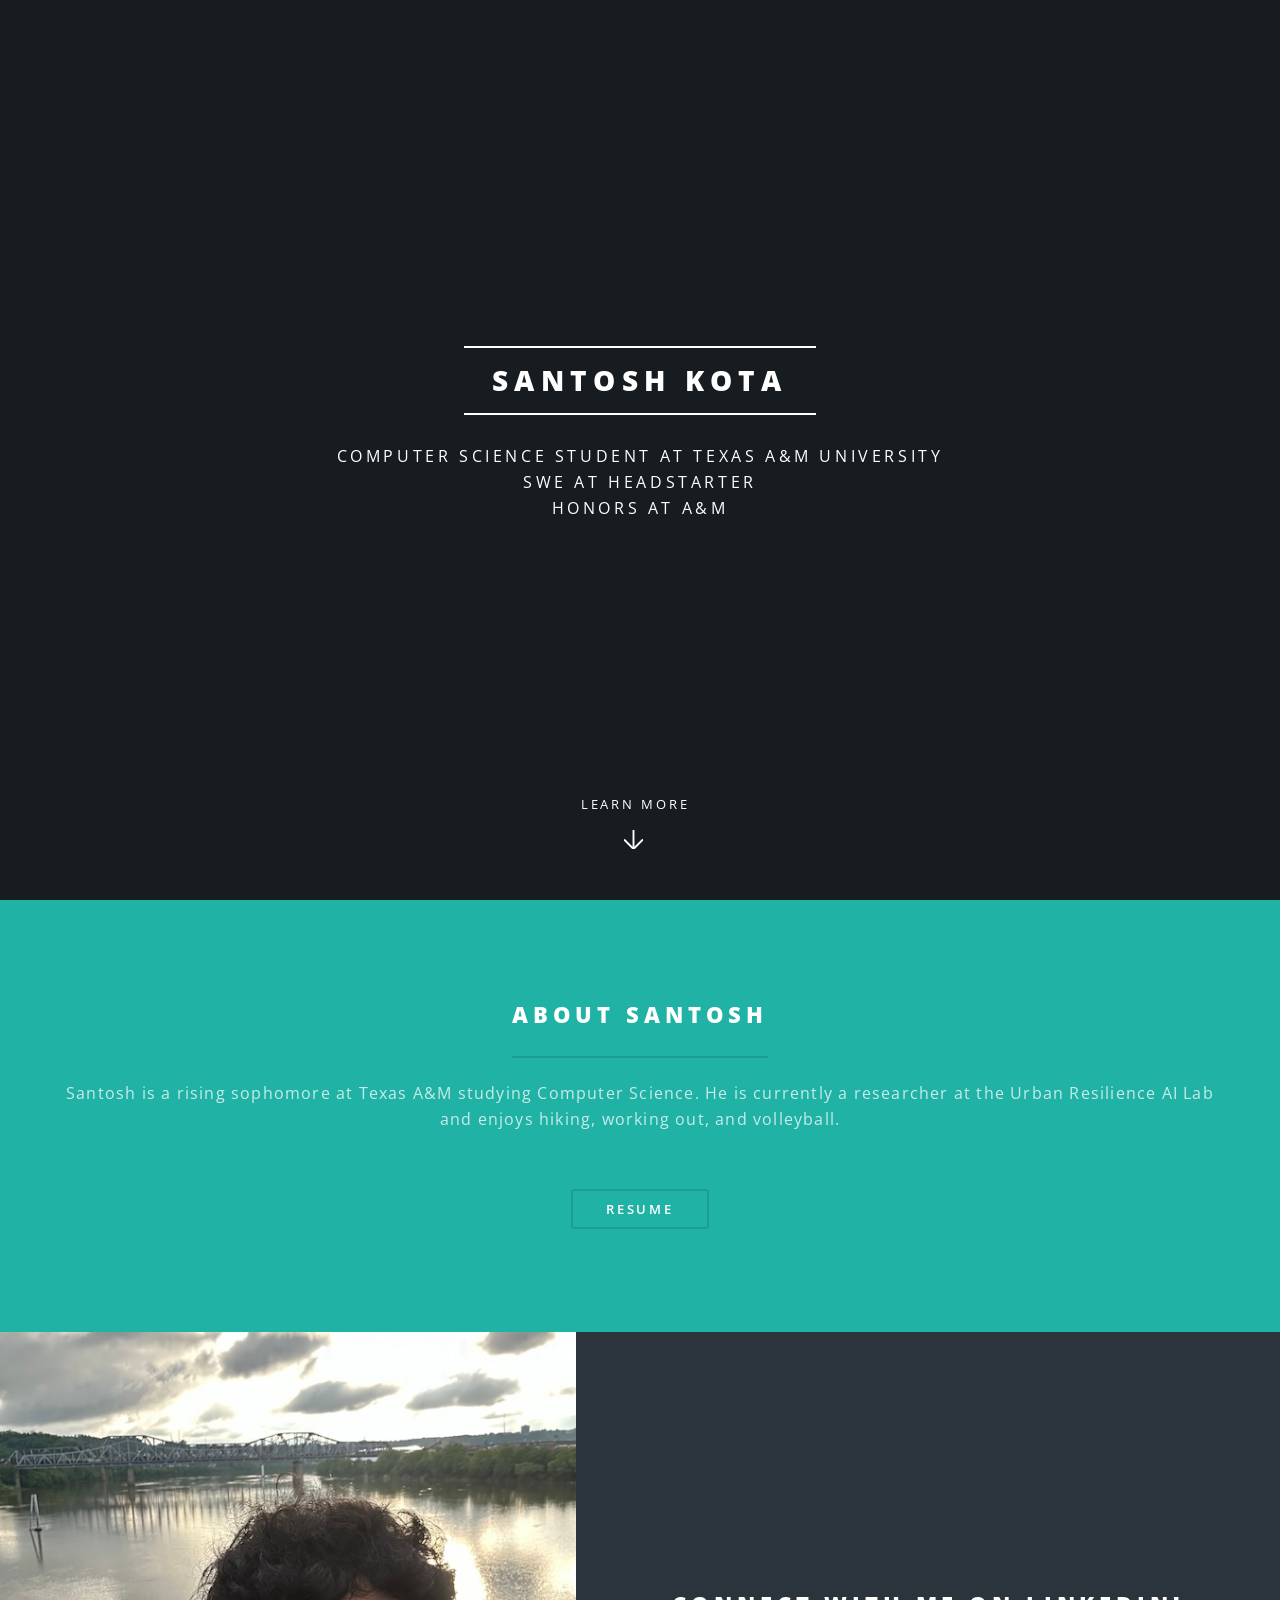
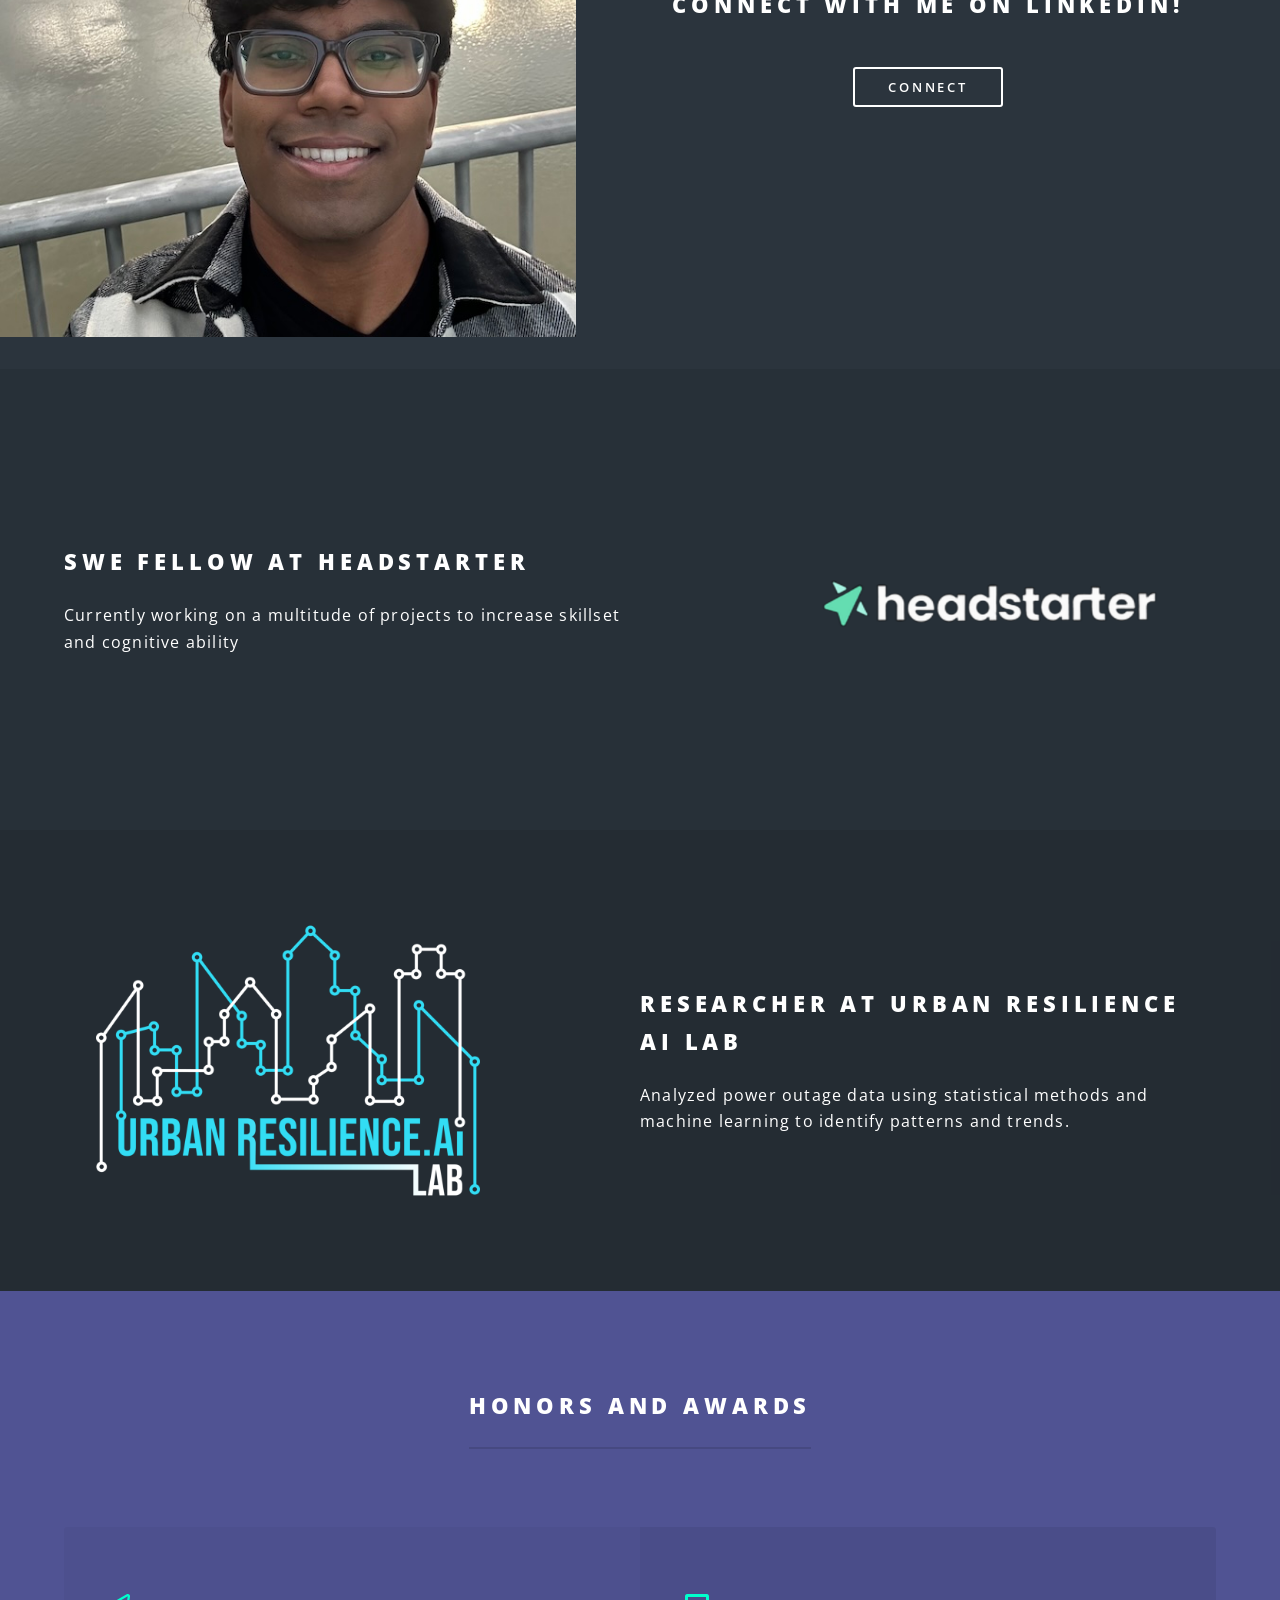
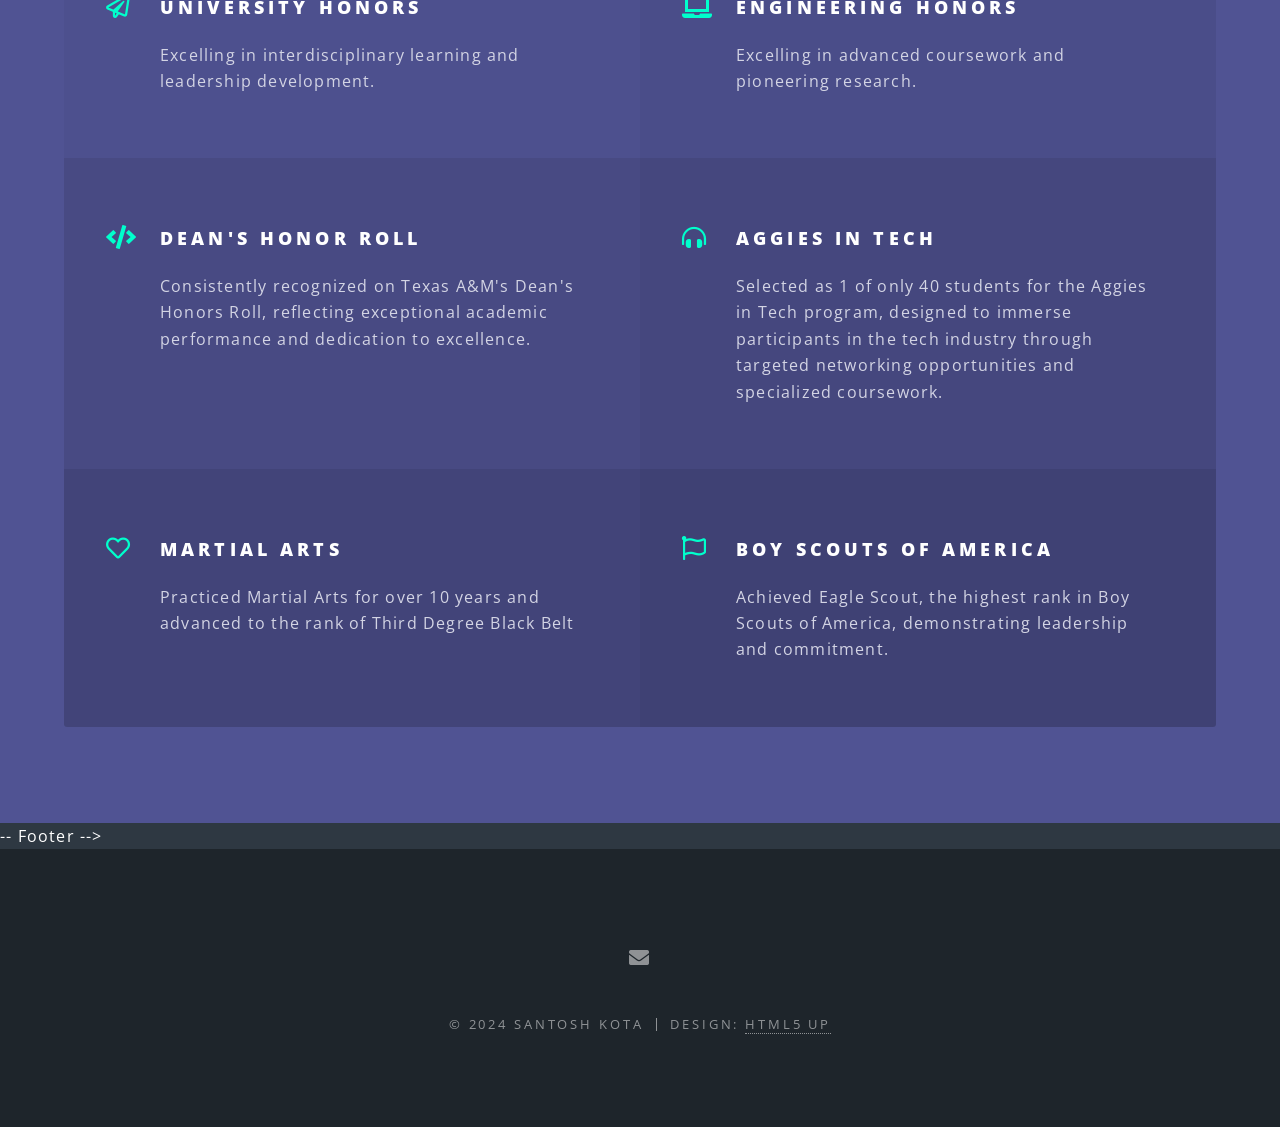
==== commit 4e446dfc: "take_out_unnecessary.html" ====
--- a/index.html
+++ b/index.html
@@ -22,18 +22,7 @@
 						<h1><a href="index.html">Spectral</a></h1>
 						<nav id="nav">
 							<ul>
-								<li class="special">
-									<a href="#menu" class="menuToggle"><span>Menu</span></a>
-									<div id="menu">
-										<ul>
-											<li><a href="index.html">Home</a></li>
-											<li><a href="generic.html">Generic</a></li>
-											<li><a href="elements.html">Elements</a></li>
-											<li><a href="#">Sign Up</a></li>
-											<li><a href="#">Log In</a></li>
-										</ul>
-									</div>
-								</li>
+								
 							</ul>
 						</nav>
 					</header>
@@ -135,30 +124,16 @@
 					</section>
 
 				<!-- CTA -->
-					<section id="cta" class="wrapper style4">
-						<div class="inner">
-							<header>
-								<h2>Arcue ut vel commodo</h2>
-								<p>Aliquam ut ex ut augue consectetur interdum endrerit imperdiet amet eleifend fringilla.</p>
-							</header>
-							<ul class="actions stacked">
-								<li><a href="#" class="button fit primary">Activate</a></li>
-								<li><a href="#" class="button fit">Learn More</a></li>
-							</ul>
-						</div>
-					</section>
+					
 
 				<!-- Footer -->
+					-- Footer -->
 					<footer id="footer">
 						<ul class="icons">
-							<li><a href="#" class="icon brands fa-twitter"><span class="label">Twitter</span></a></li>
-							<li><a href="#" class="icon brands fa-facebook-f"><span class="label">Facebook</span></a></li>
-							<li><a href="#" class="icon brands fa-instagram"><span class="label">Instagram</span></a></li>
-							<li><a href="#" class="icon brands fa-dribbble"><span class="label">Dribbble</span></a></li>
-							<li><a href="#" class="icon solid fa-envelope"><span class="label">Email</span></a></li>
+							<li><a href= "mailto: santoshkota15@gmail.com" class="icon solid fa-envelope"><span class="label">Email</span></a></li>
 						</ul>
 						<ul class="copyright">
-							<li>&copy; Untitled</li><li>Design: <a href="http://html5up.net">HTML5 UP</a></li>
+							<li>&copy; 2024 Santosh Kota</li><li>Design: <a href="http://html5up.net">HTML5 UP</a></li>
 						</ul>
 					</footer>
 
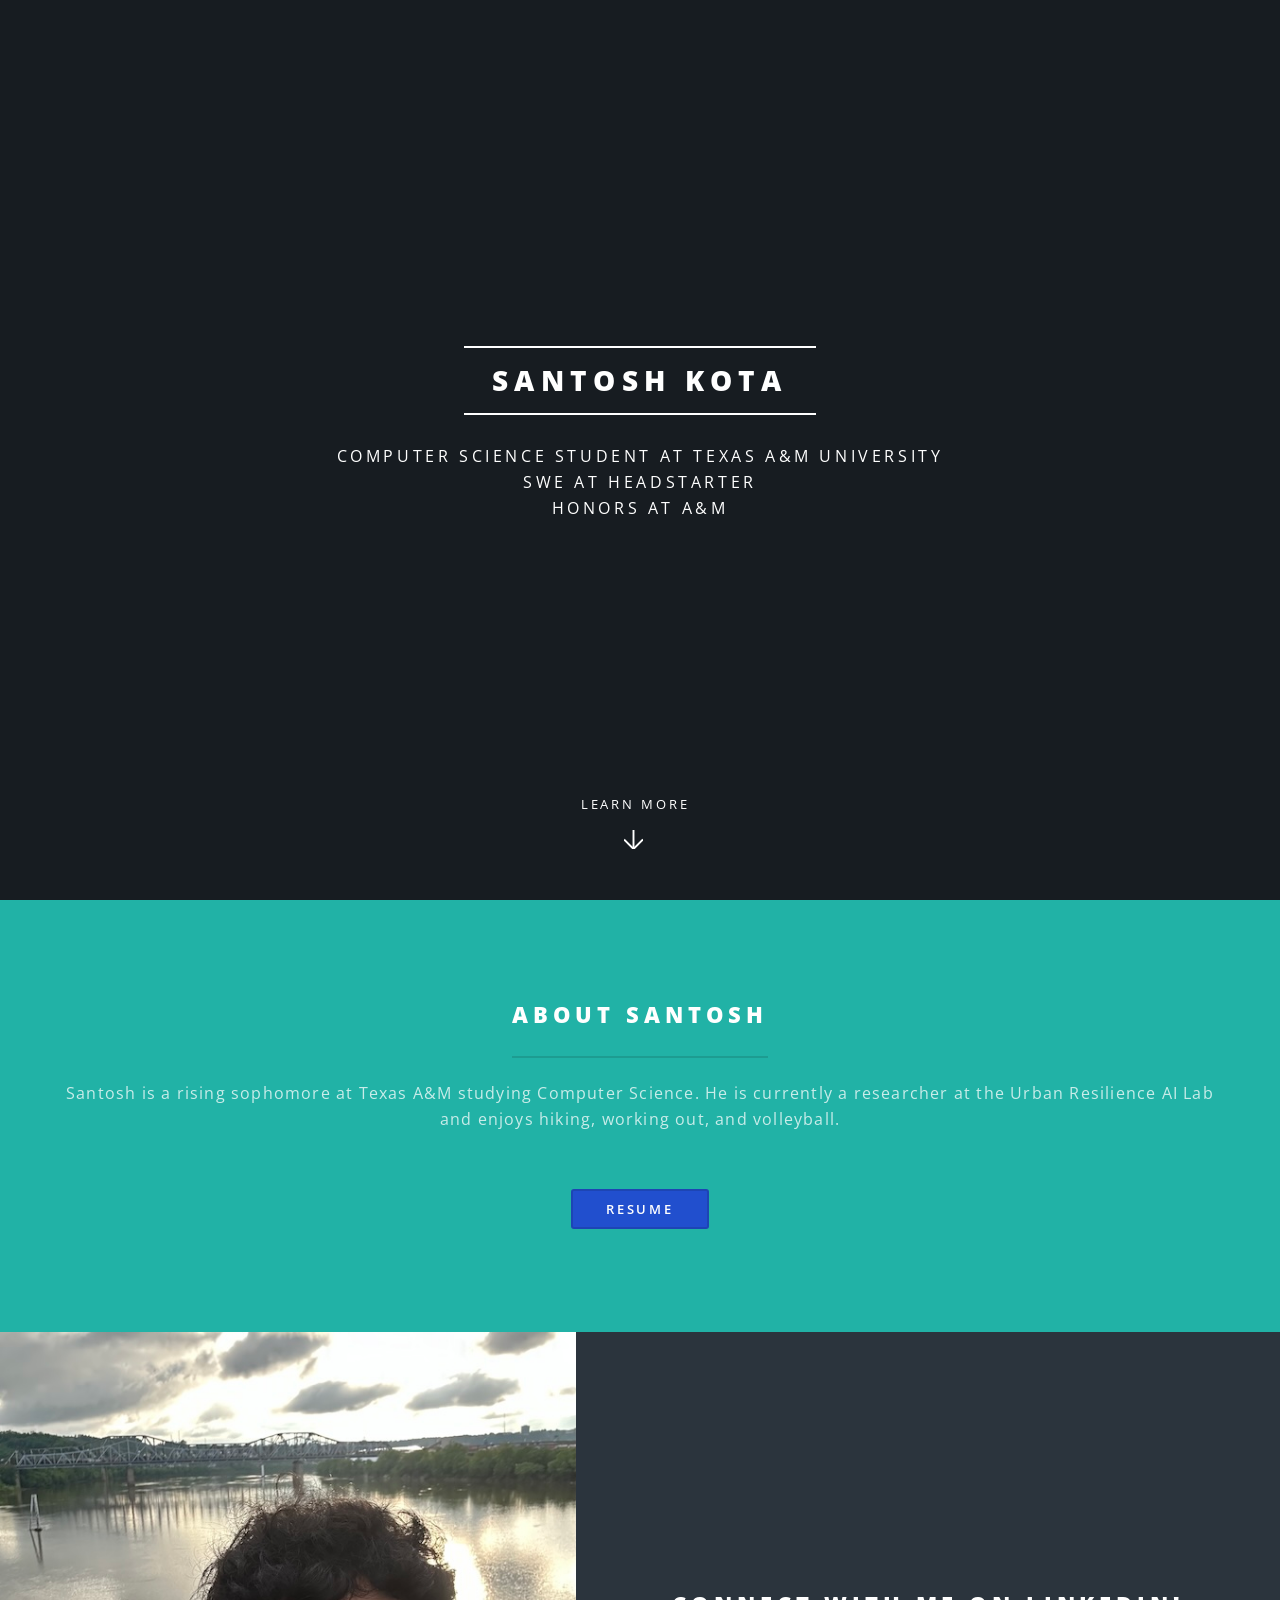
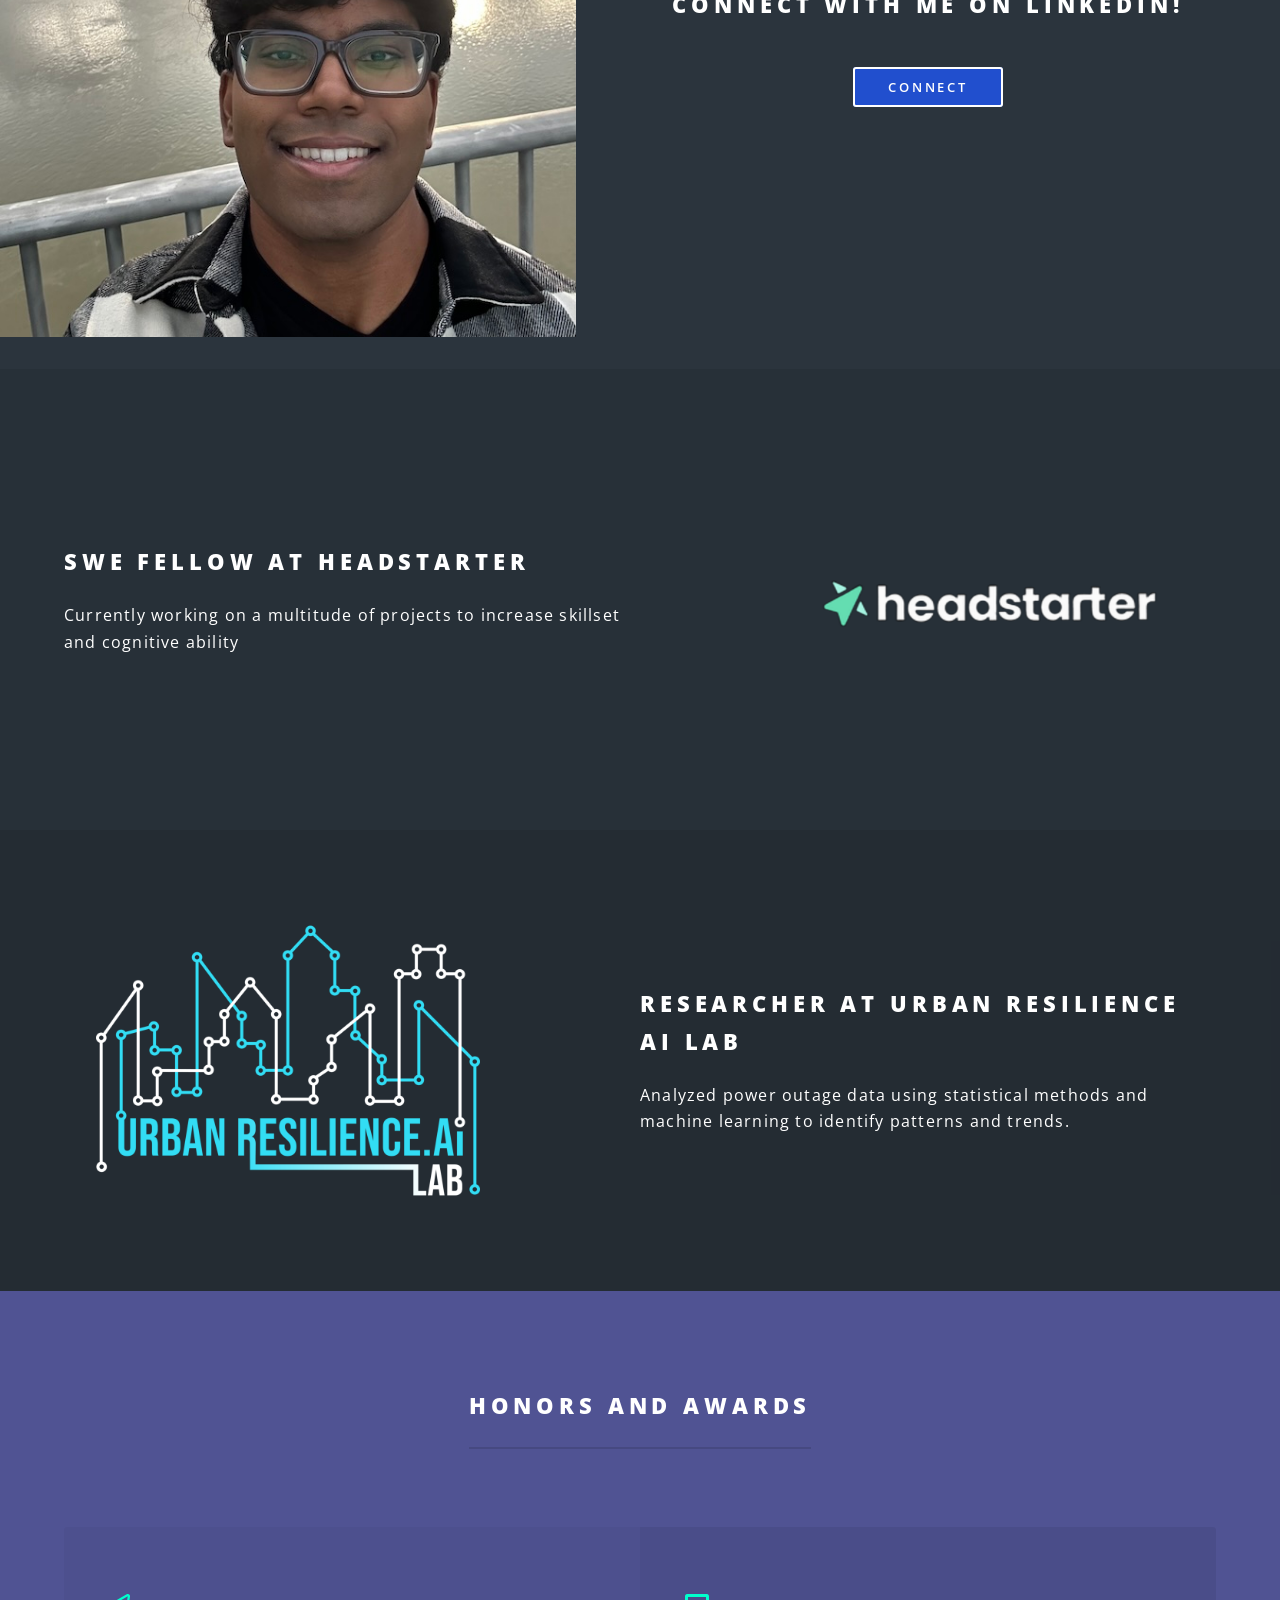
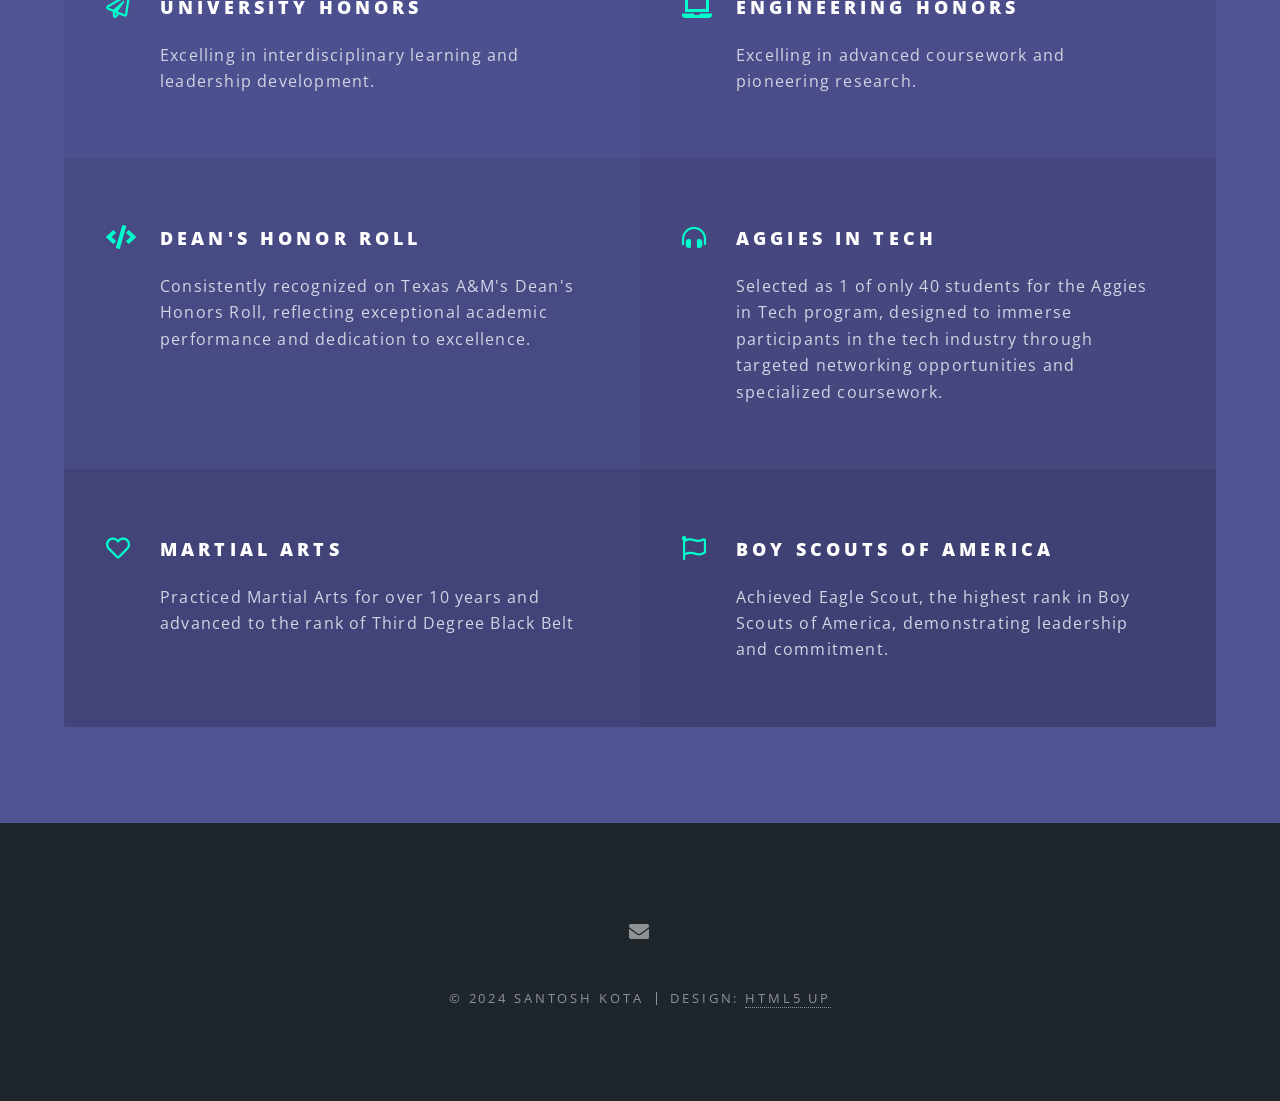
==== commit 93ced42f: "Update footer.html" ====
--- a/index.html
+++ b/index.html
@@ -127,7 +127,7 @@
 					
 
 				<!-- Footer -->
-					-- Footer -->
+					
 					<footer id="footer">
 						<ul class="icons">
 							<li><a href= "mailto: santoshkota15@gmail.com" class="icon solid fa-envelope"><span class="label">Email</span></a></li>
--- a/assets/css/main.css
+++ b/assets/css/main.css
@@ -1,3999 +1,4000 @@
-@import url(fontawesome-all.min.css);
-@import url("https://fonts.googleapis.com/css?family=Open+Sans:400,400italic,600,600italic,800,800italic");
-
+@import url(fontawesome-all.min.css);
+@import url("https://fonts.googleapis.com/css?family=Open+Sans:400,400italic,600,600italic,800,800italic");
+
 /*
 	Spectral by HTML5 UP
 	html5up.net | @ajlkn
 	Free for personal and commercial use under the CCA 3.0 license (html5up.net/license)
-*/
-
-html, body, div, span, applet, object,
-iframe, h1, h2, h3, h4, h5, h6, p, blockquote,
-pre, a, abbr, acronym, address, big, cite,
-code, del, dfn, em, img, ins, kbd, q, s, samp,
-small, strike, strong, sub, sup, tt, var, b,
-u, i, center, dl, dt, dd, ol, ul, li, fieldset,
-form, label, legend, table, caption, tbody,
-tfoot, thead, tr, th, td, article, aside,
-canvas, details, embed, figure, figcaption,
-footer, header, hgroup, menu, nav, output, ruby,
-section, summary, time, mark, audio, video {
-	margin: 0;
-	padding: 0;
-	border: 0;
-	font-size: 100%;
-	font: inherit;
-	vertical-align: baseline;}
-
-article, aside, details, figcaption, figure,
-footer, header, hgroup, menu, nav, section {
-	display: block;}
-
-body {
-	line-height: 1;
-}
-
-ol, ul {
-	list-style: none;
-}
-
-blockquote, q {
-	quotes: none;
-}
-
-	blockquote:before, blockquote:after, q:before, q:after {
-		content: '';
-		content: none;
-	}
-
-table {
-	border-collapse: collapse;
-	border-spacing: 0;
-}
-
-body {
-	-webkit-text-size-adjust: none;
-}
-
-mark {
-	background-color: transparent;
-	color: inherit;
-}
-
-input::-moz-focus-inner {
-	border: 0;
-	padding: 0;
-}
-
-input, select, textarea {
-	-moz-appearance: none;
-	-webkit-appearance: none;
-	-ms-appearance: none;
-	appearance: none;
-}
-
-/* Basic */
-
-	@-ms-viewport {
-		width: device-width;
-	}
-
-	html {
-		box-sizing: border-box;
-	}
-
-	*, *:before, *:after {
-		box-sizing: inherit;
-	}
-
-	body {
-		background: #2e3842;
-	}
-
-		body.is-preload *, body.is-preload *:before, body.is-preload *:after {
-			-moz-animation: none !important;
-			-webkit-animation: none !important;
-			-ms-animation: none !important;
-			animation: none !important;
-			-moz-transition: none !important;
-			-webkit-transition: none !important;
-			-ms-transition: none !important;
-			transition: none !important;
-		}
-
-	body, input, select, textarea {
-		color: #fff;
-		font-family: "Open Sans", Helvetica, sans-serif;
-		font-size: 15pt;
-		font-weight: 400;
-		letter-spacing: 0.075em;
-		line-height: 1.65em;
-	}
-
-		@media screen and (max-width: 1680px) {
-
-			body, input, select, textarea {
-				font-size: 13pt;
-			}
-
-		}
-
-		@media screen and (max-width: 1280px) {
-
-			body, input, select, textarea {
-				font-size: 12pt;
-			}
-
-		}
-
-		@media screen and (max-width: 736px) {
-
-			body, input, select, textarea {
-				font-size: 11pt;
-				letter-spacing: 0.0375em;
-			}
-
-		}
-
-	a {
-		-moz-transition: color 0.2s ease, border-bottom-color 0.2s ease;
-		-webkit-transition: color 0.2s ease, border-bottom-color 0.2s ease;
-		-ms-transition: color 0.2s ease, border-bottom-color 0.2s ease;
-		transition: color 0.2s ease, border-bottom-color 0.2s ease;
-		border-bottom: dotted 1px;
-		color: inherit;
-		text-decoration: none;
-	}
-
-		a:hover {
-			border-bottom-color: transparent;
-		}
-
-	strong, b {
-		color: #fff;
-		font-weight: 600;
-	}
-
-	em, i {
-		font-style: italic;
-	}
-
-	p {
-		margin: 0 0 2em 0;
-	}
-
-	h1, h2, h3, h4, h5, h6 {
-		color: #fff;
-		font-weight: 800;
-		letter-spacing: 0.225em;
-		line-height: 1em;
-		margin: 0 0 1em 0;
-		text-transform: uppercase;
-	}
-
-		h1 a, h2 a, h3 a, h4 a, h5 a, h6 a {
-			color: inherit;
-			text-decoration: none;
-		}
-
-	h2 {
-		font-size: 1.35em;
-		line-height: 1.75em;
-	}
-
-		@media screen and (max-width: 736px) {
-
-			h2 {
-				font-size: 1.1em;
-				line-height: 1.65em;
-			}
-
-		}
-
-	h3 {
-		font-size: 1.15em;
-		line-height: 1.75em;
-	}
-
-		@media screen and (max-width: 736px) {
-
-			h3 {
-				font-size: 1em;
-				line-height: 1.65em;
-			}
-
-		}
-
-	h4 {
-		font-size: 1em;
-		line-height: 1.5em;
-	}
-
-	h5 {
-		font-size: 0.8em;
-		line-height: 1.5em;
-	}
-
-	h6 {
-		font-size: 0.7em;
-		line-height: 1.5em;
-	}
-
-	sub {
-		font-size: 0.8em;
-		position: relative;
-		top: 0.5em;
-	}
-
-	sup {
-		font-size: 0.8em;
-		position: relative;
-		top: -0.5em;
-	}
-
-	hr {
-		border: 0;
-		border-bottom: solid 2px #fff;
-		margin: 3em 0;
-	}
-
-		hr.major {
-			margin: 4.5em 0;
-		}
-
-	blockquote {
-		border-left: solid 4px #fff;
-		font-style: italic;
-		margin: 0 0 2em 0;
-		padding: 0.5em 0 0.5em 2em;
-	}
-
-	code {
-		background: rgba(144, 144, 144, 0.25);
-		border-radius: 3px;
-		font-family: "Courier New", monospace;
-		font-size: 0.9em;
-		letter-spacing: 0;
-		margin: 0 0.25em;
-		padding: 0.25em 0.65em;
-	}
-
-	pre {
-		-webkit-overflow-scrolling: touch;
-		font-family: "Courier New", monospace;
-		font-size: 0.9em;
-		margin: 0 0 2em 0;
-	}
-
-		pre code {
-			display: block;
-			line-height: 1.75em;
-			padding: 1em 1.5em;
-			overflow-x: auto;
-		}
-
-	.align-left {
-		text-align: left;
-	}
-
-	.align-center {
-		text-align: center;
-	}
-
-	.align-right {
-		text-align: right;
-	}
-
-/* Row */
-
-	.row {
-		display: flex;
-		flex-wrap: wrap;
-		box-sizing: border-box;
-		align-items: stretch;
-	}
-
-		.row > * {
-			box-sizing: border-box;
-		}
-
-		.row.gtr-uniform > * > :last-child {
-			margin-bottom: 0;
-		}
-
-		.row.aln-left {
-			justify-content: flex-start;
-		}
-
-		.row.aln-center {
-			justify-content: center;
-		}
-
-		.row.aln-right {
-			justify-content: flex-end;
-		}
-
-		.row.aln-top {
-			align-items: flex-start;
-		}
-
-		.row.aln-middle {
-			align-items: center;
-		}
-
-		.row.aln-bottom {
-			align-items: flex-end;
-		}
-
-		.row > .imp {
-			order: -1;
-		}
-
-		.row > .col-1 {
-			width: 8.33333%;
-		}
-
-		.row > .off-1 {
-			margin-left: 8.33333%;
-		}
-
-		.row > .col-2 {
-			width: 16.66667%;
-		}
-
-		.row > .off-2 {
-			margin-left: 16.66667%;
-		}
-
-		.row > .col-3 {
-			width: 25%;
-		}
-
-		.row > .off-3 {
-			margin-left: 25%;
-		}
-
-		.row > .col-4 {
-			width: 33.33333%;
-		}
-
-		.row > .off-4 {
-			margin-left: 33.33333%;
-		}
-
-		.row > .col-5 {
-			width: 41.66667%;
-		}
-
-		.row > .off-5 {
-			margin-left: 41.66667%;
-		}
-
-		.row > .col-6 {
-			width: 50%;
-		}
-
-		.row > .off-6 {
-			margin-left: 50%;
-		}
-
-		.row > .col-7 {
-			width: 58.33333%;
-		}
-
-		.row > .off-7 {
-			margin-left: 58.33333%;
-		}
-
-		.row > .col-8 {
-			width: 66.66667%;
-		}
-
-		.row > .off-8 {
-			margin-left: 66.66667%;
-		}
-
-		.row > .col-9 {
-			width: 75%;
-		}
-
-		.row > .off-9 {
-			margin-left: 75%;
-		}
-
-		.row > .col-10 {
-			width: 83.33333%;
-		}
-
-		.row > .off-10 {
-			margin-left: 83.33333%;
-		}
-
-		.row > .col-11 {
-			width: 91.66667%;
-		}
-
-		.row > .off-11 {
-			margin-left: 91.66667%;
-		}
-
-		.row > .col-12 {
-			width: 100%;
-		}
-
-		.row > .off-12 {
-			margin-left: 100%;
-		}
-
-		.row.gtr-0 {
-			margin-top: 0;
-			margin-left: 0em;
-		}
-
-			.row.gtr-0 > * {
-				padding: 0 0 0 0em;
-			}
-
-			.row.gtr-0.gtr-uniform {
-				margin-top: 0em;
-			}
-
-				.row.gtr-0.gtr-uniform > * {
-					padding-top: 0em;
-				}
-
-		.row.gtr-25 {
-			margin-top: 0;
-			margin-left: -0.375em;
-		}
-
-			.row.gtr-25 > * {
-				padding: 0 0 0 0.375em;
-			}
-
-			.row.gtr-25.gtr-uniform {
-				margin-top: -0.375em;
-			}
-
-				.row.gtr-25.gtr-uniform > * {
-					padding-top: 0.375em;
-				}
-
-		.row.gtr-50 {
-			margin-top: 0;
-			margin-left: -0.75em;
-		}
-
-			.row.gtr-50 > * {
-				padding: 0 0 0 0.75em;
-			}
-
-			.row.gtr-50.gtr-uniform {
-				margin-top: -0.75em;
-			}
-
-				.row.gtr-50.gtr-uniform > * {
-					padding-top: 0.75em;
-				}
-
-		.row {
-			margin-top: 0;
-			margin-left: -1.5em;
-		}
-
-			.row > * {
-				padding: 0 0 0 1.5em;
-			}
-
-			.row.gtr-uniform {
-				margin-top: -1.5em;
-			}
-
-				.row.gtr-uniform > * {
-					padding-top: 1.5em;
-				}
-
-		.row.gtr-150 {
-			margin-top: 0;
-			margin-left: -2.25em;
-		}
-
-			.row.gtr-150 > * {
-				padding: 0 0 0 2.25em;
-			}
-
-			.row.gtr-150.gtr-uniform {
-				margin-top: -2.25em;
-			}
-
-				.row.gtr-150.gtr-uniform > * {
-					padding-top: 2.25em;
-				}
-
-		.row.gtr-200 {
-			margin-top: 0;
-			margin-left: -3em;
-		}
-
-			.row.gtr-200 > * {
-				padding: 0 0 0 3em;
-			}
-
-			.row.gtr-200.gtr-uniform {
-				margin-top: -3em;
-			}
-
-				.row.gtr-200.gtr-uniform > * {
-					padding-top: 3em;
-				}
-
-		@media screen and (max-width: 1680px) {
-
-			.row {
-				display: flex;
-				flex-wrap: wrap;
-				box-sizing: border-box;
-				align-items: stretch;
-			}
-
-				.row > * {
-					box-sizing: border-box;
-				}
-
-				.row.gtr-uniform > * > :last-child {
-					margin-bottom: 0;
-				}
-
-				.row.aln-left {
-					justify-content: flex-start;
-				}
-
-				.row.aln-center {
-					justify-content: center;
-				}
-
-				.row.aln-right {
-					justify-content: flex-end;
-				}
-
-				.row.aln-top {
-					align-items: flex-start;
-				}
-
-				.row.aln-middle {
-					align-items: center;
-				}
-
-				.row.aln-bottom {
-					align-items: flex-end;
-				}
-
-				.row > .imp-xlarge {
-					order: -1;
-				}
-
-				.row > .col-1-xlarge {
-					width: 8.33333%;
-				}
-
-				.row > .off-1-xlarge {
-					margin-left: 8.33333%;
-				}
-
-				.row > .col-2-xlarge {
-					width: 16.66667%;
-				}
-
-				.row > .off-2-xlarge {
-					margin-left: 16.66667%;
-				}
-
-				.row > .col-3-xlarge {
-					width: 25%;
-				}
-
-				.row > .off-3-xlarge {
-					margin-left: 25%;
-				}
-
-				.row > .col-4-xlarge {
-					width: 33.33333%;
-				}
-
-				.row > .off-4-xlarge {
-					margin-left: 33.33333%;
-				}
-
-				.row > .col-5-xlarge {
-					width: 41.66667%;
-				}
-
-				.row > .off-5-xlarge {
-					margin-left: 41.66667%;
-				}
-
-				.row > .col-6-xlarge {
-					width: 50%;
-				}
-
-				.row > .off-6-xlarge {
-					margin-left: 50%;
-				}
-
-				.row > .col-7-xlarge {
-					width: 58.33333%;
-				}
-
-				.row > .off-7-xlarge {
-					margin-left: 58.33333%;
-				}
-
-				.row > .col-8-xlarge {
-					width: 66.66667%;
-				}
-
-				.row > .off-8-xlarge {
-					margin-left: 66.66667%;
-				}
-
-				.row > .col-9-xlarge {
-					width: 75%;
-				}
-
-				.row > .off-9-xlarge {
-					margin-left: 75%;
-				}
-
-				.row > .col-10-xlarge {
-					width: 83.33333%;
-				}
-
-				.row > .off-10-xlarge {
-					margin-left: 83.33333%;
-				}
-
-				.row > .col-11-xlarge {
-					width: 91.66667%;
-				}
-
-				.row > .off-11-xlarge {
-					margin-left: 91.66667%;
-				}
-
-				.row > .col-12-xlarge {
-					width: 100%;
-				}
-
-				.row > .off-12-xlarge {
-					margin-left: 100%;
-				}
-
-				.row.gtr-0 {
-					margin-top: 0;
-					margin-left: 0em;
-				}
-
-					.row.gtr-0 > * {
-						padding: 0 0 0 0em;
-					}
-
-					.row.gtr-0.gtr-uniform {
-						margin-top: 0em;
-					}
-
-						.row.gtr-0.gtr-uniform > * {
-							padding-top: 0em;
-						}
-
-				.row.gtr-25 {
-					margin-top: 0;
-					margin-left: -0.375em;
-				}
-
-					.row.gtr-25 > * {
-						padding: 0 0 0 0.375em;
-					}
-
-					.row.gtr-25.gtr-uniform {
-						margin-top: -0.375em;
-					}
-
-						.row.gtr-25.gtr-uniform > * {
-							padding-top: 0.375em;
-						}
-
-				.row.gtr-50 {
-					margin-top: 0;
-					margin-left: -0.75em;
-				}
-
-					.row.gtr-50 > * {
-						padding: 0 0 0 0.75em;
-					}
-
-					.row.gtr-50.gtr-uniform {
-						margin-top: -0.75em;
-					}
-
-						.row.gtr-50.gtr-uniform > * {
-							padding-top: 0.75em;
-						}
-
-				.row {
-					margin-top: 0;
-					margin-left: -1.5em;
-				}
-
-					.row > * {
-						padding: 0 0 0 1.5em;
-					}
-
-					.row.gtr-uniform {
-						margin-top: -1.5em;
-					}
-
-						.row.gtr-uniform > * {
-							padding-top: 1.5em;
-						}
-
-				.row.gtr-150 {
-					margin-top: 0;
-					margin-left: -2.25em;
-				}
-
-					.row.gtr-150 > * {
-						padding: 0 0 0 2.25em;
-					}
-
-					.row.gtr-150.gtr-uniform {
-						margin-top: -2.25em;
-					}
-
-						.row.gtr-150.gtr-uniform > * {
-							padding-top: 2.25em;
-						}
-
-				.row.gtr-200 {
-					margin-top: 0;
-					margin-left: -3em;
-				}
-
-					.row.gtr-200 > * {
-						padding: 0 0 0 3em;
-					}
-
-					.row.gtr-200.gtr-uniform {
-						margin-top: -3em;
-					}
-
-						.row.gtr-200.gtr-uniform > * {
-							padding-top: 3em;
-						}
-
-		}
-
-		@media screen and (max-width: 1280px) {
-
-			.row {
-				display: flex;
-				flex-wrap: wrap;
-				box-sizing: border-box;
-				align-items: stretch;
-			}
-
-				.row > * {
-					box-sizing: border-box;
-				}
-
-				.row.gtr-uniform > * > :last-child {
-					margin-bottom: 0;
-				}
-
-				.row.aln-left {
-					justify-content: flex-start;
-				}
-
-				.row.aln-center {
-					justify-content: center;
-				}
-
-				.row.aln-right {
-					justify-content: flex-end;
-				}
-
-				.row.aln-top {
-					align-items: flex-start;
-				}
-
-				.row.aln-middle {
-					align-items: center;
-				}
-
-				.row.aln-bottom {
-					align-items: flex-end;
-				}
-
-				.row > .imp-large {
-					order: -1;
-				}
-
-				.row > .col-1-large {
-					width: 8.33333%;
-				}
-
-				.row > .off-1-large {
-					margin-left: 8.33333%;
-				}
-
-				.row > .col-2-large {
-					width: 16.66667%;
-				}
-
-				.row > .off-2-large {
-					margin-left: 16.66667%;
-				}
-
-				.row > .col-3-large {
-					width: 25%;
-				}
-
-				.row > .off-3-large {
-					margin-left: 25%;
-				}
-
-				.row > .col-4-large {
-					width: 33.33333%;
-				}
-
-				.row > .off-4-large {
-					margin-left: 33.33333%;
-				}
-
-				.row > .col-5-large {
-					width: 41.66667%;
-				}
-
-				.row > .off-5-large {
-					margin-left: 41.66667%;
-				}
-
-				.row > .col-6-large {
-					width: 50%;
-				}
-
-				.row > .off-6-large {
-					margin-left: 50%;
-				}
-
-				.row > .col-7-large {
-					width: 58.33333%;
-				}
-
-				.row > .off-7-large {
-					margin-left: 58.33333%;
-				}
-
-				.row > .col-8-large {
-					width: 66.66667%;
-				}
-
-				.row > .off-8-large {
-					margin-left: 66.66667%;
-				}
-
-				.row > .col-9-large {
-					width: 75%;
-				}
-
-				.row > .off-9-large {
-					margin-left: 75%;
-				}
-
-				.row > .col-10-large {
-					width: 83.33333%;
-				}
-
-				.row > .off-10-large {
-					margin-left: 83.33333%;
-				}
-
-				.row > .col-11-large {
-					width: 91.66667%;
-				}
-
-				.row > .off-11-large {
-					margin-left: 91.66667%;
-				}
-
-				.row > .col-12-large {
-					width: 100%;
-				}
-
-				.row > .off-12-large {
-					margin-left: 100%;
-				}
-
-				.row.gtr-0 {
-					margin-top: 0;
-					margin-left: 0em;
-				}
-
-					.row.gtr-0 > * {
-						padding: 0 0 0 0em;
-					}
-
-					.row.gtr-0.gtr-uniform {
-						margin-top: 0em;
-					}
-
-						.row.gtr-0.gtr-uniform > * {
-							padding-top: 0em;
-						}
-
-				.row.gtr-25 {
-					margin-top: 0;
-					margin-left: -0.375em;
-				}
-
-					.row.gtr-25 > * {
-						padding: 0 0 0 0.375em;
-					}
-
-					.row.gtr-25.gtr-uniform {
-						margin-top: -0.375em;
-					}
-
-						.row.gtr-25.gtr-uniform > * {
-							padding-top: 0.375em;
-						}
-
-				.row.gtr-50 {
-					margin-top: 0;
-					margin-left: -0.75em;
-				}
-
-					.row.gtr-50 > * {
-						padding: 0 0 0 0.75em;
-					}
-
-					.row.gtr-50.gtr-uniform {
-						margin-top: -0.75em;
-					}
-
-						.row.gtr-50.gtr-uniform > * {
-							padding-top: 0.75em;
-						}
-
-				.row {
-					margin-top: 0;
-					margin-left: -1.5em;
-				}
-
-					.row > * {
-						padding: 0 0 0 1.5em;
-					}
-
-					.row.gtr-uniform {
-						margin-top: -1.5em;
-					}
-
-						.row.gtr-uniform > * {
-							padding-top: 1.5em;
-						}
-
-				.row.gtr-150 {
-					margin-top: 0;
-					margin-left: -2.25em;
-				}
-
-					.row.gtr-150 > * {
-						padding: 0 0 0 2.25em;
-					}
-
-					.row.gtr-150.gtr-uniform {
-						margin-top: -2.25em;
-					}
-
-						.row.gtr-150.gtr-uniform > * {
-							padding-top: 2.25em;
-						}
-
-				.row.gtr-200 {
-					margin-top: 0;
-					margin-left: -3em;
-				}
-
-					.row.gtr-200 > * {
-						padding: 0 0 0 3em;
-					}
-
-					.row.gtr-200.gtr-uniform {
-						margin-top: -3em;
-					}
-
-						.row.gtr-200.gtr-uniform > * {
-							padding-top: 3em;
-						}
-
-		}
-
-		@media screen and (max-width: 980px) {
-
-			.row {
-				display: flex;
-				flex-wrap: wrap;
-				box-sizing: border-box;
-				align-items: stretch;
-			}
-
-				.row > * {
-					box-sizing: border-box;
-				}
-
-				.row.gtr-uniform > * > :last-child {
-					margin-bottom: 0;
-				}
-
-				.row.aln-left {
-					justify-content: flex-start;
-				}
-
-				.row.aln-center {
-					justify-content: center;
-				}
-
-				.row.aln-right {
-					justify-content: flex-end;
-				}
-
-				.row.aln-top {
-					align-items: flex-start;
-				}
-
-				.row.aln-middle {
-					align-items: center;
-				}
-
-				.row.aln-bottom {
-					align-items: flex-end;
-				}
-
-				.row > .imp-medium {
-					order: -1;
-				}
-
-				.row > .col-1-medium {
-					width: 8.33333%;
-				}
-
-				.row > .off-1-medium {
-					margin-left: 8.33333%;
-				}
-
-				.row > .col-2-medium {
-					width: 16.66667%;
-				}
-
-				.row > .off-2-medium {
-					margin-left: 16.66667%;
-				}
-
-				.row > .col-3-medium {
-					width: 25%;
-				}
-
-				.row > .off-3-medium {
-					margin-left: 25%;
-				}
-
-				.row > .col-4-medium {
-					width: 33.33333%;
-				}
-
-				.row > .off-4-medium {
-					margin-left: 33.33333%;
-				}
-
-				.row > .col-5-medium {
-					width: 41.66667%;
-				}
-
-				.row > .off-5-medium {
-					margin-left: 41.66667%;
-				}
-
-				.row > .col-6-medium {
-					width: 50%;
-				}
-
-				.row > .off-6-medium {
-					margin-left: 50%;
-				}
-
-				.row > .col-7-medium {
-					width: 58.33333%;
-				}
-
-				.row > .off-7-medium {
-					margin-left: 58.33333%;
-				}
-
-				.row > .col-8-medium {
-					width: 66.66667%;
-				}
-
-				.row > .off-8-medium {
-					margin-left: 66.66667%;
-				}
-
-				.row > .col-9-medium {
-					width: 75%;
-				}
-
-				.row > .off-9-medium {
-					margin-left: 75%;
-				}
-
-				.row > .col-10-medium {
-					width: 83.33333%;
-				}
-
-				.row > .off-10-medium {
-					margin-left: 83.33333%;
-				}
-
-				.row > .col-11-medium {
-					width: 91.66667%;
-				}
-
-				.row > .off-11-medium {
-					margin-left: 91.66667%;
-				}
-
-				.row > .col-12-medium {
-					width: 100%;
-				}
-
-				.row > .off-12-medium {
-					margin-left: 100%;
-				}
-
-				.row.gtr-0 {
-					margin-top: 0;
-					margin-left: 0em;
-				}
-
-					.row.gtr-0 > * {
-						padding: 0 0 0 0em;
-					}
-
-					.row.gtr-0.gtr-uniform {
-						margin-top: 0em;
-					}
-
-						.row.gtr-0.gtr-uniform > * {
-							padding-top: 0em;
-						}
-
-				.row.gtr-25 {
-					margin-top: 0;
-					margin-left: -0.375em;
-				}
-
-					.row.gtr-25 > * {
-						padding: 0 0 0 0.375em;
-					}
-
-					.row.gtr-25.gtr-uniform {
-						margin-top: -0.375em;
-					}
-
-						.row.gtr-25.gtr-uniform > * {
-							padding-top: 0.375em;
-						}
-
-				.row.gtr-50 {
-					margin-top: 0;
-					margin-left: -0.75em;
-				}
-
-					.row.gtr-50 > * {
-						padding: 0 0 0 0.75em;
-					}
-
-					.row.gtr-50.gtr-uniform {
-						margin-top: -0.75em;
-					}
-
-						.row.gtr-50.gtr-uniform > * {
-							padding-top: 0.75em;
-						}
-
-				.row {
-					margin-top: 0;
-					margin-left: -1.5em;
-				}
-
-					.row > * {
-						padding: 0 0 0 1.5em;
-					}
-
-					.row.gtr-uniform {
-						margin-top: -1.5em;
-					}
-
-						.row.gtr-uniform > * {
-							padding-top: 1.5em;
-						}
-
-				.row.gtr-150 {
-					margin-top: 0;
-					margin-left: -2.25em;
-				}
-
-					.row.gtr-150 > * {
-						padding: 0 0 0 2.25em;
-					}
-
-					.row.gtr-150.gtr-uniform {
-						margin-top: -2.25em;
-					}
-
-						.row.gtr-150.gtr-uniform > * {
-							padding-top: 2.25em;
-						}
-
-				.row.gtr-200 {
-					margin-top: 0;
-					margin-left: -3em;
-				}
-
-					.row.gtr-200 > * {
-						padding: 0 0 0 3em;
-					}
-
-					.row.gtr-200.gtr-uniform {
-						margin-top: -3em;
-					}
-
-						.row.gtr-200.gtr-uniform > * {
-							padding-top: 3em;
-						}
-
-		}
-
-		@media screen and (max-width: 736px) {
-
-			.row {
-				display: flex;
-				flex-wrap: wrap;
-				box-sizing: border-box;
-				align-items: stretch;
-			}
-
-				.row > * {
-					box-sizing: border-box;
-				}
-
-				.row.gtr-uniform > * > :last-child {
-					margin-bottom: 0;
-				}
-
-				.row.aln-left {
-					justify-content: flex-start;
-				}
-
-				.row.aln-center {
-					justify-content: center;
-				}
-
-				.row.aln-right {
-					justify-content: flex-end;
-				}
-
-				.row.aln-top {
-					align-items: flex-start;
-				}
-
-				.row.aln-middle {
-					align-items: center;
-				}
-
-				.row.aln-bottom {
-					align-items: flex-end;
-				}
-
-				.row > .imp-small {
-					order: -1;
-				}
-
-				.row > .col-1-small {
-					width: 8.33333%;
-				}
-
-				.row > .off-1-small {
-					margin-left: 8.33333%;
-				}
-
-				.row > .col-2-small {
-					width: 16.66667%;
-				}
-
-				.row > .off-2-small {
-					margin-left: 16.66667%;
-				}
-
-				.row > .col-3-small {
-					width: 25%;
-				}
-
-				.row > .off-3-small {
-					margin-left: 25%;
-				}
-
-				.row > .col-4-small {
-					width: 33.33333%;
-				}
-
-				.row > .off-4-small {
-					margin-left: 33.33333%;
-				}
-
-				.row > .col-5-small {
-					width: 41.66667%;
-				}
-
-				.row > .off-5-small {
-					margin-left: 41.66667%;
-				}
-
-				.row > .col-6-small {
-					width: 50%;
-				}
-
-				.row > .off-6-small {
-					margin-left: 50%;
-				}
-
-				.row > .col-7-small {
-					width: 58.33333%;
-				}
-
-				.row > .off-7-small {
-					margin-left: 58.33333%;
-				}
-
-				.row > .col-8-small {
-					width: 66.66667%;
-				}
-
-				.row > .off-8-small {
-					margin-left: 66.66667%;
-				}
-
-				.row > .col-9-small {
-					width: 75%;
-				}
-
-				.row > .off-9-small {
-					margin-left: 75%;
-				}
-
-				.row > .col-10-small {
-					width: 83.33333%;
-				}
-
-				.row > .off-10-small {
-					margin-left: 83.33333%;
-				}
-
-				.row > .col-11-small {
-					width: 91.66667%;
-				}
-
-				.row > .off-11-small {
-					margin-left: 91.66667%;
-				}
-
-				.row > .col-12-small {
-					width: 100%;
-				}
-
-				.row > .off-12-small {
-					margin-left: 100%;
-				}
-
-				.row.gtr-0 {
-					margin-top: 0;
-					margin-left: 0em;
-				}
-
-					.row.gtr-0 > * {
-						padding: 0 0 0 0em;
-					}
-
-					.row.gtr-0.gtr-uniform {
-						margin-top: 0em;
-					}
-
-						.row.gtr-0.gtr-uniform > * {
-							padding-top: 0em;
-						}
-
-				.row.gtr-25 {
-					margin-top: 0;
-					margin-left: -0.375em;
-				}
-
-					.row.gtr-25 > * {
-						padding: 0 0 0 0.375em;
-					}
-
-					.row.gtr-25.gtr-uniform {
-						margin-top: -0.375em;
-					}
-
-						.row.gtr-25.gtr-uniform > * {
-							padding-top: 0.375em;
-						}
-
-				.row.gtr-50 {
-					margin-top: 0;
-					margin-left: -0.75em;
-				}
-
-					.row.gtr-50 > * {
-						padding: 0 0 0 0.75em;
-					}
-
-					.row.gtr-50.gtr-uniform {
-						margin-top: -0.75em;
-					}
-
-						.row.gtr-50.gtr-uniform > * {
-							padding-top: 0.75em;
-						}
-
-				.row {
-					margin-top: 0;
-					margin-left: -1.5em;
-				}
-
-					.row > * {
-						padding: 0 0 0 1.5em;
-					}
-
-					.row.gtr-uniform {
-						margin-top: -1.5em;
-					}
-
-						.row.gtr-uniform > * {
-							padding-top: 1.5em;
-						}
-
-				.row.gtr-150 {
-					margin-top: 0;
-					margin-left: -2.25em;
-				}
-
-					.row.gtr-150 > * {
-						padding: 0 0 0 2.25em;
-					}
-
-					.row.gtr-150.gtr-uniform {
-						margin-top: -2.25em;
-					}
-
-						.row.gtr-150.gtr-uniform > * {
-							padding-top: 2.25em;
-						}
-
-				.row.gtr-200 {
-					margin-top: 0;
-					margin-left: -3em;
-				}
-
-					.row.gtr-200 > * {
-						padding: 0 0 0 3em;
-					}
-
-					.row.gtr-200.gtr-uniform {
-						margin-top: -3em;
-					}
-
-						.row.gtr-200.gtr-uniform > * {
-							padding-top: 3em;
-						}
-
-		}
-
-		@media screen and (max-width: 480px) {
-
-			.row {
-				display: flex;
-				flex-wrap: wrap;
-				box-sizing: border-box;
-				align-items: stretch;
-			}
-
-				.row > * {
-					box-sizing: border-box;
-				}
-
-				.row.gtr-uniform > * > :last-child {
-					margin-bottom: 0;
-				}
-
-				.row.aln-left {
-					justify-content: flex-start;
-				}
-
-				.row.aln-center {
-					justify-content: center;
-				}
-
-				.row.aln-right {
-					justify-content: flex-end;
-				}
-
-				.row.aln-top {
-					align-items: flex-start;
-				}
-
-				.row.aln-middle {
-					align-items: center;
-				}
-
-				.row.aln-bottom {
-					align-items: flex-end;
-				}
-
-				.row > .imp-xsmall {
-					order: -1;
-				}
-
-				.row > .col-1-xsmall {
-					width: 8.33333%;
-				}
-
-				.row > .off-1-xsmall {
-					margin-left: 8.33333%;
-				}
-
-				.row > .col-2-xsmall {
-					width: 16.66667%;
-				}
-
-				.row > .off-2-xsmall {
-					margin-left: 16.66667%;
-				}
-
-				.row > .col-3-xsmall {
-					width: 25%;
-				}
-
-				.row > .off-3-xsmall {
-					margin-left: 25%;
-				}
-
-				.row > .col-4-xsmall {
-					width: 33.33333%;
-				}
-
-				.row > .off-4-xsmall {
-					margin-left: 33.33333%;
-				}
-
-				.row > .col-5-xsmall {
-					width: 41.66667%;
-				}
-
-				.row > .off-5-xsmall {
-					margin-left: 41.66667%;
-				}
-
-				.row > .col-6-xsmall {
-					width: 50%;
-				}
-
-				.row > .off-6-xsmall {
-					margin-left: 50%;
-				}
-
-				.row > .col-7-xsmall {
-					width: 58.33333%;
-				}
-
-				.row > .off-7-xsmall {
-					margin-left: 58.33333%;
-				}
-
-				.row > .col-8-xsmall {
-					width: 66.66667%;
-				}
-
-				.row > .off-8-xsmall {
-					margin-left: 66.66667%;
-				}
-
-				.row > .col-9-xsmall {
-					width: 75%;
-				}
-
-				.row > .off-9-xsmall {
-					margin-left: 75%;
-				}
-
-				.row > .col-10-xsmall {
-					width: 83.33333%;
-				}
-
-				.row > .off-10-xsmall {
-					margin-left: 83.33333%;
-				}
-
-				.row > .col-11-xsmall {
-					width: 91.66667%;
-				}
-
-				.row > .off-11-xsmall {
-					margin-left: 91.66667%;
-				}
-
-				.row > .col-12-xsmall {
-					width: 100%;
-				}
-
-				.row > .off-12-xsmall {
-					margin-left: 100%;
-				}
-
-				.row.gtr-0 {
-					margin-top: 0;
-					margin-left: 0em;
-				}
-
-					.row.gtr-0 > * {
-						padding: 0 0 0 0em;
-					}
-
-					.row.gtr-0.gtr-uniform {
-						margin-top: 0em;
-					}
-
-						.row.gtr-0.gtr-uniform > * {
-							padding-top: 0em;
-						}
-
-				.row.gtr-25 {
-					margin-top: 0;
-					margin-left: -0.375em;
-				}
-
-					.row.gtr-25 > * {
-						padding: 0 0 0 0.375em;
-					}
-
-					.row.gtr-25.gtr-uniform {
-						margin-top: -0.375em;
-					}
-
-						.row.gtr-25.gtr-uniform > * {
-							padding-top: 0.375em;
-						}
-
-				.row.gtr-50 {
-					margin-top: 0;
-					margin-left: -0.75em;
-				}
-
-					.row.gtr-50 > * {
-						padding: 0 0 0 0.75em;
-					}
-
-					.row.gtr-50.gtr-uniform {
-						margin-top: -0.75em;
-					}
-
-						.row.gtr-50.gtr-uniform > * {
-							padding-top: 0.75em;
-						}
-
-				.row {
-					margin-top: 0;
-					margin-left: -1.5em;
-				}
-
-					.row > * {
-						padding: 0 0 0 1.5em;
-					}
-
-					.row.gtr-uniform {
-						margin-top: -1.5em;
-					}
-
-						.row.gtr-uniform > * {
-							padding-top: 1.5em;
-						}
-
-				.row.gtr-150 {
-					margin-top: 0;
-					margin-left: -2.25em;
-				}
-
-					.row.gtr-150 > * {
-						padding: 0 0 0 2.25em;
-					}
-
-					.row.gtr-150.gtr-uniform {
-						margin-top: -2.25em;
-					}
-
-						.row.gtr-150.gtr-uniform > * {
-							padding-top: 2.25em;
-						}
-
-				.row.gtr-200 {
-					margin-top: 0;
-					margin-left: -3em;
-				}
-
-					.row.gtr-200 > * {
-						padding: 0 0 0 3em;
-					}
-
-					.row.gtr-200.gtr-uniform {
-						margin-top: -3em;
-					}
-
-						.row.gtr-200.gtr-uniform > * {
-							padding-top: 3em;
-						}
-
-		}
-
-/* Section/Article */
-
-	section.special, article.special {
-		text-align: center;
-	}
-
-	header p {
-		color: rgba(255, 255, 255, 0.5);
-		position: relative;
-		top: -0.25em;
-	}
-
-	header h3 + p {
-		font-size: 1.1em;
-	}
-
-	header h4 + p,
-	header h5 + p,
-	header h6 + p {
-		font-size: 0.9em;
-	}
-
-	header.major {
-		margin: 0 0 3.5em 0;
-	}
-
-		header.major h2, header.major h3, header.major h4, header.major h5, header.major h6 {
-			border-bottom: solid 2px #fff;
-			display: inline-block;
-			padding-bottom: 1em;
-			position: relative;
-		}
-
-			header.major h2:after, header.major h3:after, header.major h4:after, header.major h5:after, header.major h6:after {
-				content: '';
-				display: block;
-				height: 1px;
-			}
-
-		header.major p {
-			color: #fff;
-			top: 0;
-		}
-
-		@media screen and (max-width: 736px) {
-
-			header.major {
-				margin: 0 0 2em 0;
-			}
-
-		}
-
-	@media screen and (max-width: 980px) {
-
-		header br {
-			display: none;
-		}
-
-	}
-
-/* Form */
-
-	form {
-		margin: 0 0 2em 0;
-	}
-
-	label {
-		color: #fff;
-		display: block;
-		font-size: 0.9em;
-		font-weight: 600;
-		margin: 0 0 1em 0;
-	}
-
-	input[type="text"],
-	input[type="password"],
-	input[type="email"],
-	select,
-	textarea {
-		-moz-appearance: none;
-		-webkit-appearance: none;
-		-ms-appearance: none;
-		appearance: none;
-		background-color: rgba(144, 144, 144, 0.25);
-		border-radius: 3px;
-		border: none;
-		color: inherit;
-		display: block;
-		outline: 0;
-		padding: 0 1em;
-		text-decoration: none;
-		width: 100%;
-	}
-
-		input[type="text"]:invalid,
-		input[type="password"]:invalid,
-		input[type="email"]:invalid,
-		select:invalid,
-		textarea:invalid {
-			box-shadow: none;
-		}
-
-		input[type="text"]:focus,
-		input[type="password"]:focus,
-		input[type="email"]:focus,
-		select:focus,
-		textarea:focus {
-			box-shadow: 0 0 0 2px #21b2a6;
-		}
-
-	select {
-		background-size: 1.25em;
-		background-repeat: no-repeat;
-		background-position: calc(100% - 1em) center;
-		height: 2.75em;
-		padding-right: 2.75em;
-		text-overflow: ellipsis;
-	}
-
-		select:focus::-ms-value {
-			background-color: transparent;
-		}
-
-		select::-ms-expand {
-			display: none;
-		}
-
-	input[type="text"],
-	input[type="password"],
-	input[type="email"],
-	select {
-		height: 2.75em;
-	}
-
-	textarea {
-		padding: 0.75em 1em;
-	}
-
-	input[type="checkbox"],
-	input[type="radio"] {
-		-moz-appearance: none;
-		-webkit-appearance: none;
-		-ms-appearance: none;
-		appearance: none;
-		display: block;
-		float: left;
-		margin-right: -2em;
-		opacity: 0;
-		width: 1em;
-		z-index: -1;
-	}
-
-		input[type="checkbox"] + label,
-		input[type="radio"] + label {
-			text-decoration: none;
-			color: #fff;
-			cursor: pointer;
-			display: inline-block;
-			font-size: 1em;
-			font-weight: 400;
-			padding-left: 2.4em;
-			padding-right: 0.75em;
-			position: relative;
-		}
-
-			input[type="checkbox"] + label:before,
-			input[type="radio"] + label:before {
-				-moz-osx-font-smoothing: grayscale;
-				-webkit-font-smoothing: antialiased;
-				display: inline-block;
-				font-style: normal;
-				font-variant: normal;
-				text-rendering: auto;
-				line-height: 1;
-				text-transform: none !important;
-				font-family: 'Font Awesome 5 Free';
-				font-weight: 900;
-			}
-
-			input[type="checkbox"] + label:before,
-			input[type="radio"] + label:before {
-				background: rgba(144, 144, 144, 0.25);
-				border-radius: 3px;
-				content: '';
-				display: inline-block;
-				font-size: 0.8em;
-				height: 2.0625em;
-				left: 0;
-				line-height: 2.0625em;
-				position: absolute;
-				text-align: center;
-				top: 0;
-				width: 2.0625em;
-			}
-
-		input[type="checkbox"]:checked + label:before,
-		input[type="radio"]:checked + label:before {
-			background: #2e3842;
-			color: #fff;
-			content: '\f00c';
-		}
-
-		input[type="checkbox"]:focus + label:before,
-		input[type="radio"]:focus + label:before {
-			box-shadow: 0 0 0 2px #21b2a6;
-		}
-
-	input[type="checkbox"] + label:before {
-		border-radius: 3px;
-	}
-
-	input[type="radio"] + label:before {
-		border-radius: 100%;
-	}
-
-	::-webkit-input-placeholder {
-		color: rgba(255, 255, 255, 0.5) !important;
-		opacity: 1.0;
-	}
-
-	:-moz-placeholder {
-		color: rgba(255, 255, 255, 0.5) !important;
-		opacity: 1.0;
-	}
-
-	::-moz-placeholder {
-		color: rgba(255, 255, 255, 0.5) !important;
-		opacity: 1.0;
-	}
-
-	:-ms-input-placeholder {
-		color: rgba(255, 255, 255, 0.5) !important;
-		opacity: 1.0;
-	}
-
-/* Box */
-
-	.box {
-		border-radius: 3px;
-		border: solid 2px #fff;
-		margin-bottom: 2em;
-		padding: 1.5em;
-	}
-
-		.box > :last-child,
-		.box > :last-child > :last-child,
-		.box > :last-child > :last-child > :last-child {
-			margin-bottom: 0;
-		}
-
-		.box.alt {
-			border: 0;
-			border-radius: 0;
-			padding: 0;
-		}
-
-/* Icon */
-
-	.icon {
-		text-decoration: none;
-		border-bottom: none;
-		position: relative;
-	}
-
-		.icon:before {
-			-moz-osx-font-smoothing: grayscale;
-			-webkit-font-smoothing: antialiased;
-			display: inline-block;
-			font-style: normal;
-			font-variant: normal;
-			text-rendering: auto;
-			line-height: 1;
-			text-transform: none !important;
-			font-family: 'Font Awesome 5 Free';
-			font-weight: 400;
-		}
-
-		.icon > .label {
-			display: none;
-		}
-
-		.icon:before {
-			line-height: inherit;
-		}
-
-		.icon.solid:before {
-			font-weight: 900;
-		}
-
-		.icon.brands:before {
-			font-family: 'Font Awesome 5 Brands';
-		}
-
-		.icon.major {
-			-moz-transform: rotate(-45deg);
-			-webkit-transform: rotate(-45deg);
-			-ms-transform: rotate(-45deg);
-			transform: rotate(-45deg);
-			border-radius: 3px;
-			border: solid 2px #fff;
-			display: inline-block;
-			font-size: 1.35em;
-			height: calc(3em + 2px);
-			line-height: 3em;
-			text-align: center;
-			width: calc(3em + 2px);
-		}
-
-			.icon.major:before {
-				-moz-transform: rotate(45deg);
-				-webkit-transform: rotate(45deg);
-				-ms-transform: rotate(45deg);
-				transform: rotate(45deg);
-				display: inline-block;
-				font-size: 1.5em;
-			}
-
-			@media screen and (max-width: 736px) {
-
-				.icon.major {
-					font-size: 1em;
-				}
-
-			}
-
-		.icon.style1 {
-			color: #00ffcc;
-		}
-
-		.icon.style2 {
-			color: #00f0ff;
-		}
-
-		.icon.style3 {
-			color: #76ddff;
-		}
-
-/* Image */
-
-	.image {
-		border-radius: 3px;
-		border: 0;
-		display: inline-block;
-		position: relative;
-	}
-
-		.image img {
-			border-radius: 3px;
-			display: block;
-		}
-
-		.image.left {
-			float: left;
-			margin: 0 2em 2em 0;
-			top: 0.25em;
-		}
-
-		.image.right {
-			float: right;
-			margin: 0 0 2em 2em;
-			top: 0.25em;
-		}
-
-		.image.left, .image.right {
-			max-width: 40%;
-		}
-
-			.image.left img, .image.right img {
-				width: 100%;
-			}
-
-		.image.fit {
-			display: block;
-			margin: 0 0 2em 0;
-			width: 100%;
-		}
-
-			.image.fit img {
-				width: 100%;
-			}
-
-/* List */
-
-	ol {
-		list-style: decimal;
-		margin: 0 0 2em 0;
-		padding-left: 1.25em;
-	}
-
-		ol li {
-			padding-left: 0.25em;
-		}
-
-	ul {
-		list-style: disc;
-		margin: 0 0 2em 0;
-		padding-left: 1em;
-	}
-
-		ul li {
-			padding-left: 0.5em;
-		}
-
-		ul.alt {
-			list-style: none;
-			padding-left: 0;
-		}
-
-			ul.alt li {
-				border-top: solid 1px #fff;
-				padding: 0.5em 0;
-			}
-
-				ul.alt li:first-child {
-					border-top: 0;
-					padding-top: 0;
-				}
-
-	dl {
-		margin: 0 0 2em 0;
-	}
-
-/* Actions */
-
-	ul.actions {
-		display: -moz-flex;
-		display: -webkit-flex;
-		display: -ms-flex;
-		display: flex;
-		cursor: default;
-		list-style: none;
-		margin-left: -1em;
-		padding-left: 0;
-	}
-
-		ul.actions li {
-			padding: 0 0 0 1em;
-			vertical-align: middle;
-		}
-
-		ul.actions.special {
-			-moz-justify-content: center;
-			-webkit-justify-content: center;
-			-ms-justify-content: center;
-			justify-content: center;
-			width: 100%;
-			margin-left: 0;
-		}
-
-			ul.actions.special li:first-child {
-				padding-left: 0;
-			}
-
-		ul.actions.stacked {
-			-moz-flex-direction: column;
-			-webkit-flex-direction: column;
-			-ms-flex-direction: column;
-			flex-direction: column;
-			margin-left: 0;
-		}
-
-			ul.actions.stacked li {
-				padding: 1em 0 0 0;
-			}
-
-				ul.actions.stacked li:first-child {
-					padding-top: 0;
-				}
-
-		ul.actions.fit {
-			width: calc(100% + 1em);
-		}
-
-			ul.actions.fit li {
-				-moz-flex-grow: 1;
-				-webkit-flex-grow: 1;
-				-ms-flex-grow: 1;
-				flex-grow: 1;
-				-moz-flex-shrink: 1;
-				-webkit-flex-shrink: 1;
-				-ms-flex-shrink: 1;
-				flex-shrink: 1;
-				width: 100%;
-			}
-
-				ul.actions.fit li > * {
-					width: 100%;
-				}
-
-			ul.actions.fit.stacked {
-				width: 100%;
-			}
-
-		@media screen and (max-width: 480px) {
-
-			ul.actions:not(.fixed) {
-				-moz-flex-direction: column;
-				-webkit-flex-direction: column;
-				-ms-flex-direction: column;
-				flex-direction: column;
-				margin-left: 0;
-				width: 100% !important;
-			}
-
-				ul.actions:not(.fixed) li {
-					-moz-flex-grow: 1;
-					-webkit-flex-grow: 1;
-					-ms-flex-grow: 1;
-					flex-grow: 1;
-					-moz-flex-shrink: 1;
-					-webkit-flex-shrink: 1;
-					-ms-flex-shrink: 1;
-					flex-shrink: 1;
-					padding: 1em 0 0 0;
-					text-align: center;
-					width: 100%;
-				}
-
-					ul.actions:not(.fixed) li > * {
-						width: 100%;
-					}
-
-					ul.actions:not(.fixed) li:first-child {
-						padding-top: 0;
-					}
-
-					ul.actions:not(.fixed) li input[type="submit"],
-					ul.actions:not(.fixed) li input[type="reset"],
-					ul.actions:not(.fixed) li input[type="button"],
-					ul.actions:not(.fixed) li button,
-					ul.actions:not(.fixed) li .button {
-						width: 100%;
-					}
-
-						ul.actions:not(.fixed) li input[type="submit"].icon:before,
-						ul.actions:not(.fixed) li input[type="reset"].icon:before,
-						ul.actions:not(.fixed) li input[type="button"].icon:before,
-						ul.actions:not(.fixed) li button.icon:before,
-						ul.actions:not(.fixed) li .button.icon:before {
-							margin-left: -0.5em;
-						}
-
-		}
-
-/* Icons */
-
-	ul.icons {
-		cursor: default;
-		list-style: none;
-		padding-left: 0;
-	}
-
-		ul.icons li {
-			display: inline-block;
-			padding: 0 1em 0 0;
-		}
-
-			ul.icons li:last-child {
-				padding-right: 0 !important;
-			}
-
-		ul.icons.major {
-			padding: 1em 0;
-		}
-
-			ul.icons.major li {
-				padding-right: 3.5em;
-			}
-
-				@media screen and (max-width: 736px) {
-
-					ul.icons.major li {
-						padding: 0 1em !important;
-					}
-
-				}
-
-/* Table */
-
-	.table-wrapper {
-		-webkit-overflow-scrolling: touch;
-		overflow-x: auto;
-	}
-
-	table {
-		margin: 0 0 2em 0;
-		width: 100%;
-	}
-
-		table tbody tr {
-			border: solid 1px #fff;
-			border-left: 0;
-			border-right: 0;
-		}
-
-			table tbody tr:nth-child(2n + 1) {
-				background-color: rgba(144, 144, 144, 0.25);
-			}
-
-		table td {
-			padding: 0.75em 0.75em;
-		}
-
-		table th {
-			color: #fff;
-			font-size: 0.9em;
-			font-weight: 600;
-			padding: 0 0.75em 0.75em 0.75em;
-			text-align: left;
-		}
-
-		table thead {
-			border-bottom: solid 2px #fff;
-		}
-
-		table tfoot {
-			border-top: solid 2px #fff;
-		}
-
-		table.alt {
-			border-collapse: separate;
-		}
-
-			table.alt tbody tr td {
-				border: solid 1px #fff;
-				border-left-width: 0;
-				border-top-width: 0;
-			}
-
-				table.alt tbody tr td:first-child {
-					border-left-width: 1px;
-				}
-
-			table.alt tbody tr:first-child td {
-				border-top-width: 1px;
-			}
-
-			table.alt thead {
-				border-bottom: 0;
-			}
-
-			table.alt tfoot {
-				border-top: 0;
-			}
-
-/* Button */
-
-	input[type="submit"],
-	input[type="reset"],
-	input[type="button"],
-	button,
-	.button {
-		-moz-appearance: none;
-		-webkit-appearance: none;
-		-ms-appearance: none;
-		appearance: none;
-		-moz-transition: background-color 0.2s ease-in-out, color 0.2s ease-in-out;
-		-webkit-transition: background-color 0.2s ease-in-out, color 0.2s ease-in-out;
-		-ms-transition: background-color 0.2s ease-in-out, color 0.2s ease-in-out;
-		transition: background-color 0.2s ease-in-out, color 0.2s ease-in-out;
-		background-color: transparent;
-		border-radius: 3px;
-		border: 0;
-		box-shadow: inset 0 0 0 2px #fff;
-		color: #fff;
-		cursor: pointer;
-		display: inline-block;
-		font-size: 0.8em;
-		font-weight: 600;
-		height: 3.125em;
-		letter-spacing: 0.225em;
-		line-height: 3.125em;
-		max-width: 30em;
-		padding: 0 2.75em;
-		text-align: center;
-		text-decoration: none;
-		text-transform: uppercase;
-		white-space: nowrap;
-		overflow: hidden;
-		text-overflow: ellipsis;
-	}
-
-		input[type="submit"]:hover,
-		input[type="reset"]:hover,
-		input[type="button"]:hover,
-		button:hover,
-		.button:hover {
-			background-color: rgba(144, 144, 144, 0.25);
-		}
-
-		input[type="submit"]:active,
-		input[type="reset"]:active,
-		input[type="button"]:active,
-		button:active,
-		.button:active {
-			background-color: rgba(144, 144, 144, 0.5);
-		}
-
-		input[type="submit"].icon:before,
-		input[type="reset"].icon:before,
-		input[type="button"].icon:before,
-		button.icon:before,
-		.button.icon:before {
-			margin-right: 0.5em;
-		}
-
-		input[type="submit"].fit,
-		input[type="reset"].fit,
-		input[type="button"].fit,
-		button.fit,
-		.button.fit {
-			width: 100%;
-		}
-
-		input[type="submit"].small,
-		input[type="reset"].small,
-		input[type="button"].small,
-		button.small,
-		.button.small {
-			font-size: 0.8em;
-		}
-
-		input[type="submit"].large,
-		input[type="reset"].large,
-		input[type="button"].large,
-		button.large,
-		.button.large {
-			font-size: 1.35em;
-		}
-
-		input[type="submit"].primary,
-		input[type="reset"].primary,
-		input[type="button"].primary,
-		button.primary,
-		.button.primary {
-			background-color: #ed4933;
-			box-shadow: none !important;
-			color: #ffffff !important;
-		}
-
-			input[type="submit"].primary:hover,
-			input[type="reset"].primary:hover,
-			input[type="button"].primary:hover,
-			button.primary:hover,
-			.button.primary:hover {
-				background-color: #ef5e4a !important;
-			}
-
-			input[type="submit"].primary:active,
-			input[type="reset"].primary:active,
-			input[type="button"].primary:active,
-			button.primary:active,
-			.button.primary:active {
-				background-color: #eb341c !important;
-			}
-
-		input[type="submit"].disabled, input[type="submit"]:disabled,
-		input[type="reset"].disabled,
-		input[type="reset"]:disabled,
-		input[type="button"].disabled,
-		input[type="button"]:disabled,
-		button.disabled,
-		button:disabled,
-		.button.disabled,
-		.button:disabled {
-			pointer-events: none;
-			opacity: 0.25;
-		}
-
-		@media screen and (max-width: 736px) {
-
-			input[type="submit"],
-			input[type="reset"],
-			input[type="button"],
-			button,
-			.button {
-				height: 3.75em;
-				line-height: 3.75em;
-			}
-
-		}
-
-/* Features */
-
-	.features {
-		display: -moz-flex;
-		display: -webkit-flex;
-		display: -ms-flex;
-		display: flex;
-		-moz-flex-wrap: wrap;
-		-webkit-flex-wrap: wrap;
-		-ms-flex-wrap: wrap;
-		flex-wrap: wrap;
-		-moz-justify-content: center;
-		-webkit-justify-content: center;
-		-ms-justify-content: center;
-		justify-content: center;
-		list-style: none;
-		padding: 0;
-		width: 100%;
-	}
-
-		.features li {
-			padding: 4em 4em 2em 6em ;
-			display: block;
-			position: relative;
-			text-align: left;
-			width: 50%;
-		}
-
-			.features li:nth-child(1) {
-				background-color: rgba(0, 0, 0, 0.035);
-			}
-
-			.features li:nth-child(2) {
-				background-color: rgba(0, 0, 0, 0.07);
-			}
-
-			.features li:nth-child(3) {
-				background-color: rgba(0, 0, 0, 0.105);
-			}
-
-			.features li:nth-child(4) {
-				background-color: rgba(0, 0, 0, 0.14);
-			}
-
-			.features li:nth-child(5) {
-				background-color: rgba(0, 0, 0, 0.175);
-			}
-
-			.features li:nth-child(6) {
-				background-color: rgba(0, 0, 0, 0.21);
-			}
-
-			.features li:nth-child(7) {
-				background-color: rgba(0, 0, 0, 0.245);
-			}
-
-			.features li:nth-child(8) {
-				background-color: rgba(0, 0, 0, 0.28);
-			}
-
-			.features li:nth-child(9) {
-				background-color: rgba(0, 0, 0, 0.315);
-			}
-
-			.features li:nth-child(10) {
-				background-color: rgba(0, 0, 0, 0.35);
-			}
-
-			.features li:before {
-				display: block;
-				color: #00ffcc;
-				position: absolute;
-				left: 1.75em;
-				top: 2.75em;
-				font-size: 1.5em;
-			}
-
-			.features li:nth-child(1) {
-				border-top-left-radius: 3px;
-			}
-
-			.features li:nth-child(2) {
-				border-top-right-radius: 3px;
-			}
-
-			.features li:nth-last-child(1) {
-				border-bottom-right-radius: 3px;
-			}
-
-			.features li:nth-last-child(2) {
-				border-bottom-left-radius: 3px;
-			}
-
-			@media screen and (max-width: 980px) {
-
-				.features li {
-					padding: 3em 2em 1em 2em ;
-					text-align: center;
-				}
-
-					.features li:before {
-						left: 0;
-						margin: 0 0 1em 0;
-						position: relative;
-						top: 0;
-					}
-
-			}
-
-			@media screen and (max-width: 736px) {
-
-				.features li {
-					padding: 3em 0 1em 0 ;
-					background-color: transparent !important;
-					border-top: solid 2px #fff;
-					width: 100%;
-				}
-
-					.features li:first-child {
-						border-top: 0;
-					}
-
-			}
-
-/* Spotlight */
-
-	.spotlight {
-		-moz-align-items: center;
-		-webkit-align-items: center;
-		-ms-align-items: center;
-		align-items: center;
-		display: -moz-flex;
-		display: -webkit-flex;
-		display: -ms-flex;
-		display: flex;
-	}
-
-		.spotlight .image {
-			-moz-order: 1;
-			-webkit-order: 1;
-			-ms-order: 1;
-			order: 1;
-			border-radius: 0;
-			width: 40%;
-		}
-
-			.spotlight .image img {
-				border-radius: 0;
-				width: 100%;
-			}
-
-		.spotlight .content {
-			padding: 2em 4em 0.1em 4em ;
-			-moz-order: 2;
-			-webkit-order: 2;
-			-ms-order: 2;
-			order: 2;
-			max-width: 48em;
-			width: 60%;
-		}
-
-		.spotlight:nth-child(2n) {
-			-moz-flex-direction: row-reverse;
-			-webkit-flex-direction: row-reverse;
-			-ms-flex-direction: row-reverse;
-			flex-direction: row-reverse;
-		}
-
-		.spotlight:nth-child(1) {
-			background-color: rgba(0, 0, 0, 0.075);
-		}
-
-		.spotlight:nth-child(2) {
-			background-color: rgba(0, 0, 0, 0.15);
-		}
-
-		.spotlight:nth-child(3) {
-			background-color: rgba(0, 0, 0, 0.225);
-		}
-
-		.spotlight:nth-child(4) {
-			background-color: rgba(0, 0, 0, 0.3);
-		}
-
-		.spotlight:nth-child(5) {
-			background-color: rgba(0, 0, 0, 0.375);
-		}
-
-		.spotlight:nth-child(6) {
-			background-color: rgba(0, 0, 0, 0.45);
-		}
-
-		.spotlight:nth-child(7) {
-			background-color: rgba(0, 0, 0, 0.525);
-		}
-
-		.spotlight:nth-child(8) {
-			background-color: rgba(0, 0, 0, 0.6);
-		}
-
-		.spotlight:nth-child(9) {
-			background-color: rgba(0, 0, 0, 0.675);
-		}
-
-		.spotlight:nth-child(10) {
-			background-color: rgba(0, 0, 0, 0.75);
-		}
-
-		@media screen and (max-width: 1280px) {
-
-			.spotlight .image {
-				width: 45%;
-			}
-
-			.spotlight .content {
-				width: 55%;
-			}
-
-		}
-
-		@media screen and (max-width: 980px) {
-
-			.spotlight {
-				display: block;
-			}
-
-				.spotlight br {
-					display: none;
-				}
-
-				.spotlight .image {
-					width: 100%;
-				}
-
-				.spotlight .content {
-					padding: 4em 3em 2em 3em ;
-					max-width: none;
-					text-align: center;
-					width: 100%;
-				}
-
-		}
-
-		@media screen and (max-width: 736px) {
-
-			.spotlight .content {
-				padding: 3em 2em 1em 2em ;
-			}
-
-		}
-
-/* Wrapper */
-
-	.wrapper {
-		padding: 6em 0 4em 0 ;
-	}
-
-		.wrapper > .inner {
-			width: 60em;
-			margin: 0 auto;
-		}
-
-			@media screen and (max-width: 1280px) {
-
-				.wrapper > .inner {
-					width: 90%;
-				}
-
-			}
-
-			@media screen and (max-width: 980px) {
-
-				.wrapper > .inner {
-					width: 100%;
-				}
-
-			}
-
-		.wrapper.alt {
-			padding: 0;
-		}
-
-		.wrapper.style1 {
-			background-color: #21b2a6;
-			color: #c8ece9;
-		}
-
-			.wrapper.style1 strong, .wrapper.style1 b {
-				color: #ffffff;
-			}
-
-			.wrapper.style1 h2, .wrapper.style1 h3, .wrapper.style1 h4, .wrapper.style1 h5, .wrapper.style1 h6 {
-				color: #ffffff;
-			}
-
-			.wrapper.style1 hr {
-				border-color: rgba(0, 0, 0, 0.125);
-			}
-
-			.wrapper.style1 blockquote {
-				border-color: rgba(0, 0, 0, 0.125);
-			}
-
-			.wrapper.style1 code {
-				background: rgba(255, 255, 255, 0.075);
-			}
-
-			.wrapper.style1 header p {
-				color: #a6e0db;
-			}
-
-			.wrapper.style1 header.major h2, .wrapper.style1 header.major h3, .wrapper.style1 header.major h4, .wrapper.style1 header.major h5, .wrapper.style1 header.major h6 {
-				border-color: rgba(0, 0, 0, 0.125);
-			}
-
-			.wrapper.style1 header.major p {
-				color: #c8ece9;
-			}
-
-			.wrapper.style1 label {
-				color: #ffffff;
-			}
-
-			.wrapper.style1 input[type="text"],
-			.wrapper.style1 input[type="password"],
-			.wrapper.style1 input[type="email"],
-			.wrapper.style1 select,
-			.wrapper.style1 textarea {
-				background-color: rgba(255, 255, 255, 0.075);
-			}
-
-			.wrapper.style1 select {
-				background-image: url("data:image/svg+xml;charset=utf8,%3Csvg xmlns='http://www.w3.org/2000/svg' width='40' height='40' preserveAspectRatio='none' viewBox='0 0 40 40'%3E%3Cpath d='M9.4,12.3l10.4,10.4l10.4-10.4c0.2-0.2,0.5-0.4,0.9-0.4c0.3,0,0.6,0.1,0.9,0.4l3.3,3.3c0.2,0.2,0.4,0.5,0.4,0.9 c0,0.4-0.1,0.6-0.4,0.9L20.7,31.9c-0.2,0.2-0.5,0.4-0.9,0.4c-0.3,0-0.6-0.1-0.9-0.4L4.3,17.3c-0.2-0.2-0.4-0.5-0.4-0.9 c0-0.4,0.1-0.6,0.4-0.9l3.3-3.3c0.2-0.2,0.5-0.4,0.9-0.4S9.1,12.1,9.4,12.3z' fill='rgba(0, 0, 0, 0.125)' /%3E%3C/svg%3E");
-			}
-
-				.wrapper.style1 select option {
-					color: #ffffff;
-					background: #21b2a6;
-				}
-
-			.wrapper.style1 input[type="checkbox"] + label,
-			.wrapper.style1 input[type="radio"] + label {
-				color: #c8ece9;
-			}
-
-				.wrapper.style1 input[type="checkbox"] + label:before,
-				.wrapper.style1 input[type="radio"] + label:before {
-					background: rgba(255, 255, 255, 0.075);
-				}
-
-			.wrapper.style1 input[type="checkbox"]:checked + label:before,
-			.wrapper.style1 input[type="radio"]:checked + label:before {
-				background: #ffffff;
-				color: #21b2a6;
-			}
-
-			.wrapper.style1 ::-webkit-input-placeholder {
-				color: #a6e0db !important;
-			}
-
-			.wrapper.style1 :-moz-placeholder {
-				color: #a6e0db !important;
-			}
-
-			.wrapper.style1 ::-moz-placeholder {
-				color: #a6e0db !important;
-			}
-
-			.wrapper.style1 :-ms-input-placeholder {
-				color: #a6e0db !important;
-			}
-
-			.wrapper.style1 .formerize-placeholder {
-				color: #a6e0db !important;
-			}
-
-			.wrapper.style1 .icon.major {
-				border-color: rgba(0, 0, 0, 0.125);
-			}
-
-			.wrapper.style1 ul.alt li {
-				border-color: rgba(0, 0, 0, 0.125);
-			}
-
-			.wrapper.style1 table tbody tr {
-				border-color: rgba(0, 0, 0, 0.125);
-			}
-
-				.wrapper.style1 table tbody tr:nth-child(2n + 1) {
-					background-color: rgba(255, 255, 255, 0.075);
-				}
-
-			.wrapper.style1 table th {
-				color: #ffffff;
-			}
-
-			.wrapper.style1 table thead {
-				border-color: rgba(0, 0, 0, 0.125);
-			}
-
-			.wrapper.style1 table tfoot {
-				border-color: rgba(0, 0, 0, 0.125);
-			}
-
-			.wrapper.style1 table.alt tbody tr td {
-				border-color: rgba(0, 0, 0, 0.125);
-			}
-
-			.wrapper.style1 input[type="submit"],
-			.wrapper.style1 input[type="reset"],
-			.wrapper.style1 input[type="button"],
-			.wrapper.style1 button,
-			.wrapper.style1 .button {
-				box-shadow: inset 0 0 0 2px rgba(0, 0, 0, 0.125);
-				color: #ffffff;
-			}
-
-				.wrapper.style1 input[type="submit"]:hover,
-				.wrapper.style1 input[type="reset"]:hover,
-				.wrapper.style1 input[type="button"]:hover,
-				.wrapper.style1 button:hover,
-				.wrapper.style1 .button:hover {
-					background-color: rgba(255, 255, 255, 0.075);
-				}
-
-				.wrapper.style1 input[type="submit"]:active,
-				.wrapper.style1 input[type="reset"]:active,
-				.wrapper.style1 input[type="button"]:active,
-				.wrapper.style1 button:active,
-				.wrapper.style1 .button:active {
-					background-color: rgba(255, 255, 255, 0.2);
-				}
-
-			@media screen and (max-width: 736px) {
-
-				.wrapper.style1 .features li {
-					border-top-color: rgba(0, 0, 0, 0.125);
-				}
-
-			}
-
-		.wrapper.style2 {
-			background-color: #2e3842;
-		}
-
-		.wrapper.style3 {
-			background-color: #505393;
-			color: #d3d4e4;
-		}
-
-			.wrapper.style3 strong, .wrapper.style3 b {
-				color: #ffffff;
-			}
-
-			.wrapper.style3 h2, .wrapper.style3 h3, .wrapper.style3 h4, .wrapper.style3 h5, .wrapper.style3 h6 {
-				color: #ffffff;
-			}
-
-			.wrapper.style3 hr {
-				border-color: rgba(0, 0, 0, 0.125);
-			}
-
-			.wrapper.style3 blockquote {
-				border-color: rgba(0, 0, 0, 0.125);
-			}
-
-			.wrapper.style3 code {
-				background: rgba(255, 255, 255, 0.075);
-			}
-
-			.wrapper.style3 header p {
-				color: #b9bad4;
-			}
-
-			.wrapper.style3 header.major h2, .wrapper.style3 header.major h3, .wrapper.style3 header.major h4, .wrapper.style3 header.major h5, .wrapper.style3 header.major h6 {
-				border-color: rgba(0, 0, 0, 0.125);
-			}
-
-			.wrapper.style3 header.major p {
-				color: #d3d4e4;
-			}
-
-			.wrapper.style3 label {
-				color: #ffffff;
-			}
-
-			.wrapper.style3 input[type="text"],
-			.wrapper.style3 input[type="password"],
-			.wrapper.style3 input[type="email"],
-			.wrapper.style3 select,
-			.wrapper.style3 textarea {
-				background-color: rgba(255, 255, 255, 0.075);
-			}
-
-			.wrapper.style3 select {
-				background-image: url("data:image/svg+xml;charset=utf8,%3Csvg xmlns='http://www.w3.org/2000/svg' width='40' height='40' preserveAspectRatio='none' viewBox='0 0 40 40'%3E%3Cpath d='M9.4,12.3l10.4,10.4l10.4-10.4c0.2-0.2,0.5-0.4,0.9-0.4c0.3,0,0.6,0.1,0.9,0.4l3.3,3.3c0.2,0.2,0.4,0.5,0.4,0.9 c0,0.4-0.1,0.6-0.4,0.9L20.7,31.9c-0.2,0.2-0.5,0.4-0.9,0.4c-0.3,0-0.6-0.1-0.9-0.4L4.3,17.3c-0.2-0.2-0.4-0.5-0.4-0.9 c0-0.4,0.1-0.6,0.4-0.9l3.3-3.3c0.2-0.2,0.5-0.4,0.9-0.4S9.1,12.1,9.4,12.3z' fill='rgba(0, 0, 0, 0.125)' /%3E%3C/svg%3E");
-			}
-
-				.wrapper.style3 select option {
-					color: #ffffff;
-					background: #505393;
-				}
-
-			.wrapper.style3 input[type="checkbox"] + label,
-			.wrapper.style3 input[type="radio"] + label {
-				color: #d3d4e4;
-			}
-
-				.wrapper.style3 input[type="checkbox"] + label:before,
-				.wrapper.style3 input[type="radio"] + label:before {
-					background: rgba(255, 255, 255, 0.075);
-				}
-
-			.wrapper.style3 input[type="checkbox"]:checked + label:before,
-			.wrapper.style3 input[type="radio"]:checked + label:before {
-				background: #ffffff;
-				color: #505393;
-			}
-
-			.wrapper.style3 ::-webkit-input-placeholder {
-				color: #b9bad4 !important;
-			}
-
-			.wrapper.style3 :-moz-placeholder {
-				color: #b9bad4 !important;
-			}
-
-			.wrapper.style3 ::-moz-placeholder {
-				color: #b9bad4 !important;
-			}
-
-			.wrapper.style3 :-ms-input-placeholder {
-				color: #b9bad4 !important;
-			}
-
-			.wrapper.style3 .formerize-placeholder {
-				color: #b9bad4 !important;
-			}
-
-			.wrapper.style3 .icon.major {
-				border-color: rgba(0, 0, 0, 0.125);
-			}
-
-			.wrapper.style3 ul.alt li {
-				border-color: rgba(0, 0, 0, 0.125);
-			}
-
-			.wrapper.style3 table tbody tr {
-				border-color: rgba(0, 0, 0, 0.125);
-			}
-
-				.wrapper.style3 table tbody tr:nth-child(2n + 1) {
-					background-color: rgba(255, 255, 255, 0.075);
-				}
-
-			.wrapper.style3 table th {
-				color: #ffffff;
-			}
-
-			.wrapper.style3 table thead {
-				border-color: rgba(0, 0, 0, 0.125);
-			}
-
-			.wrapper.style3 table tfoot {
-				border-color: rgba(0, 0, 0, 0.125);
-			}
-
-			.wrapper.style3 table.alt tbody tr td {
-				border-color: rgba(0, 0, 0, 0.125);
-			}
-
-			.wrapper.style3 input[type="submit"],
-			.wrapper.style3 input[type="reset"],
-			.wrapper.style3 input[type="button"],
-			.wrapper.style3 button,
-			.wrapper.style3 .button {
-				box-shadow: inset 0 0 0 2px rgba(0, 0, 0, 0.125);
-				color: #ffffff;
-			}
-
-				.wrapper.style3 input[type="submit"]:hover,
-				.wrapper.style3 input[type="reset"]:hover,
-				.wrapper.style3 input[type="button"]:hover,
-				.wrapper.style3 button:hover,
-				.wrapper.style3 .button:hover {
-					background-color: rgba(255, 255, 255, 0.075);
-				}
-
-				.wrapper.style3 input[type="submit"]:active,
-				.wrapper.style3 input[type="reset"]:active,
-				.wrapper.style3 input[type="button"]:active,
-				.wrapper.style3 button:active,
-				.wrapper.style3 .button:active {
-					background-color: rgba(255, 255, 255, 0.2);
-				}
-
-			@media screen and (max-width: 736px) {
-
-				.wrapper.style3 .features li {
-					border-top-color: rgba(0, 0, 0, 0.125);
-				}
-
-			}
-
-		.wrapper.style4 {
-			background-color: transparent;
-		}
-
-		.wrapper.style5 {
-			background-color: #ffffff;
-			color: #4E4852;
-		}
-
-			.wrapper.style5 strong, .wrapper.style5 b {
-				color: #2E3842;
-			}
-
-			.wrapper.style5 h2, .wrapper.style5 h3, .wrapper.style5 h4, .wrapper.style5 h5, .wrapper.style5 h6 {
-				color: #2E3842;
-			}
-
-			.wrapper.style5 hr {
-				border-color: #dfdfdf;
-			}
-
-			.wrapper.style5 blockquote {
-				border-color: #dfdfdf;
-			}
-
-			.wrapper.style5 code {
-				background: rgba(0, 0, 0, 0.0375);
-			}
-
-			.wrapper.style5 header p {
-				color: #8E8892;
-			}
-
-			.wrapper.style5 header.major h2, .wrapper.style5 header.major h3, .wrapper.style5 header.major h4, .wrapper.style5 header.major h5, .wrapper.style5 header.major h6 {
-				border-color: #dfdfdf;
-			}
-
-			.wrapper.style5 header.major p {
-				color: #4E4852;
-			}
-
-			.wrapper.style5 label {
-				color: #2E3842;
-			}
-
-			.wrapper.style5 input[type="text"],
-			.wrapper.style5 input[type="password"],
-			.wrapper.style5 input[type="email"],
-			.wrapper.style5 select,
-			.wrapper.style5 textarea {
-				background-color: rgba(0, 0, 0, 0.0375);
-			}
-
-			.wrapper.style5 select {
-				background-image: url("data:image/svg+xml;charset=utf8,%3Csvg xmlns='http://www.w3.org/2000/svg' width='40' height='40' preserveAspectRatio='none' viewBox='0 0 40 40'%3E%3Cpath d='M9.4,12.3l10.4,10.4l10.4-10.4c0.2-0.2,0.5-0.4,0.9-0.4c0.3,0,0.6,0.1,0.9,0.4l3.3,3.3c0.2,0.2,0.4,0.5,0.4,0.9 c0,0.4-0.1,0.6-0.4,0.9L20.7,31.9c-0.2,0.2-0.5,0.4-0.9,0.4c-0.3,0-0.6-0.1-0.9-0.4L4.3,17.3c-0.2-0.2-0.4-0.5-0.4-0.9 c0-0.4,0.1-0.6,0.4-0.9l3.3-3.3c0.2-0.2,0.5-0.4,0.9-0.4S9.1,12.1,9.4,12.3z' fill='%23dfdfdf' /%3E%3C/svg%3E");
-			}
-
-				.wrapper.style5 select option {
-					color: #2E3842;
-					background: #ffffff;
-				}
-
-			.wrapper.style5 input[type="checkbox"] + label,
-			.wrapper.style5 input[type="radio"] + label {
-				color: #4E4852;
-			}
-
-				.wrapper.style5 input[type="checkbox"] + label:before,
-				.wrapper.style5 input[type="radio"] + label:before {
-					background: rgba(0, 0, 0, 0.0375);
-				}
-
-			.wrapper.style5 input[type="checkbox"]:checked + label:before,
-			.wrapper.style5 input[type="radio"]:checked + label:before {
-				background: #2E3842;
-				color: #ffffff;
-			}
-
-			.wrapper.style5 ::-webkit-input-placeholder {
-				color: #8E8892 !important;
-			}
-
-			.wrapper.style5 :-moz-placeholder {
-				color: #8E8892 !important;
-			}
-
-			.wrapper.style5 ::-moz-placeholder {
-				color: #8E8892 !important;
-			}
-
-			.wrapper.style5 :-ms-input-placeholder {
-				color: #8E8892 !important;
-			}
-
-			.wrapper.style5 .formerize-placeholder {
-				color: #8E8892 !important;
-			}
-
-			.wrapper.style5 .icon.major {
-				border-color: #dfdfdf;
-			}
-
-			.wrapper.style5 ul.alt li {
-				border-color: #dfdfdf;
-			}
-
-			.wrapper.style5 table tbody tr {
-				border-color: #dfdfdf;
-			}
-
-				.wrapper.style5 table tbody tr:nth-child(2n + 1) {
-					background-color: rgba(0, 0, 0, 0.0375);
-				}
-
-			.wrapper.style5 table th {
-				color: #2E3842;
-			}
-
-			.wrapper.style5 table thead {
-				border-color: #dfdfdf;
-			}
-
-			.wrapper.style5 table tfoot {
-				border-color: #dfdfdf;
-			}
-
-			.wrapper.style5 table.alt tbody tr td {
-				border-color: #dfdfdf;
-			}
-
-			.wrapper.style5 input[type="submit"],
-			.wrapper.style5 input[type="reset"],
-			.wrapper.style5 input[type="button"],
-			.wrapper.style5 button,
-			.wrapper.style5 .button {
-				box-shadow: inset 0 0 0 2px #dfdfdf;
-				color: #2E3842;
-			}
-
-				.wrapper.style5 input[type="submit"]:hover,
-				.wrapper.style5 input[type="reset"]:hover,
-				.wrapper.style5 input[type="button"]:hover,
-				.wrapper.style5 button:hover,
-				.wrapper.style5 .button:hover {
-					background-color: rgba(0, 0, 0, 0.0375);
-				}
-
-				.wrapper.style5 input[type="submit"]:active,
-				.wrapper.style5 input[type="reset"]:active,
-				.wrapper.style5 input[type="button"]:active,
-				.wrapper.style5 button:active,
-				.wrapper.style5 .button:active {
-					background-color: rgba(0, 0, 0, 0.1);
-				}
-
-			@media screen and (max-width: 736px) {
-
-				.wrapper.style5 .features li {
-					border-top-color: #dfdfdf;
-				}
-
-			}
-
-		@media screen and (max-width: 980px) {
-
-			.wrapper {
-				padding: 4em 3em 2em 3em ;
-			}
-
-		}
-
-		@media screen and (max-width: 736px) {
-
-			.wrapper {
-				padding: 3em 2em 1em 2em ;
-			}
-
-		}
-
-/* Page Wrapper + Menu */
-
-	#page-wrapper {
-		-moz-transition: opacity 0.5s ease;
-		-webkit-transition: opacity 0.5s ease;
-		-ms-transition: opacity 0.5s ease;
-		transition: opacity 0.5s ease;
-		opacity: 1;
-		padding-top: 3em;
-	}
-
-		#page-wrapper:before {
-			background: rgba(0, 0, 0, 0);
-			content: '';
-			display: block;
-			display: none;
-			height: 100%;
-			left: 0;
-			position: fixed;
-			top: 0;
-			width: 100%;
-			z-index: 10001;
-		}
-
-	#menu {
-		-moz-transform: translateX(20em);
-		-webkit-transform: translateX(20em);
-		-ms-transform: translateX(20em);
-		transform: translateX(20em);
-		-moz-transition: -moz-transform 0.5s ease;
-		-webkit-transition: -webkit-transform 0.5s ease;
-		-ms-transition: -ms-transform 0.5s ease;
-		transition: transform 0.5s ease;
-		-webkit-overflow-scrolling: touch;
-		background: #21b2a6;
-		color: #ffffff;
-		height: 100%;
-		max-width: 80%;
-		overflow-y: auto;
-		padding: 3em 2em;
-		position: fixed;
-		right: 0;
-		top: 0;
-		width: 20em;
-		z-index: 10002;
-	}
-
-		#menu ul {
-			list-style: none;
-			padding: 0;
-		}
-
-			#menu ul > li {
-				border-top: solid 1px rgba(0, 0, 0, 0.125);
-				margin: 0.5em 0 0 0;
-				padding: 0.5em 0 0 0;
-			}
-
-				#menu ul > li:first-child {
-					border-top: 0 !important;
-					margin-top: 0 !important;
-					padding-top: 0 !important;
-				}
-
-				#menu ul > li > a {
-					border: 0;
-					color: inherit;
-					display: block;
-					font-size: 0.8em;
-					letter-spacing: 0.225em;
-					outline: 0;
-					text-decoration: none;
-					text-transform: uppercase;
-				}
-
-					@media screen and (max-width: 736px) {
-
-						#menu ul > li > a {
-							line-height: 3em;
-						}
-
-					}
-
-		#menu .close {
-			background-image: url("images/close.svg");
-			background-position: 4.85em 1em;
-			background-repeat: no-repeat;
-			border: 0;
-			cursor: pointer;
-			display: block;
-			height: 3em;
-			position: absolute;
-			right: 0;
-			top: 0;
-			vertical-align: middle;
-			width: 7em;
-		}
-
-		@media screen and (max-width: 736px) {
-
-			#menu {
-				padding: 3em 1.5em;
-			}
-
-		}
-
-	body.is-menu-visible #page-wrapper {
-		opacity: 0.35;
-	}
-
-		body.is-menu-visible #page-wrapper:before {
-			display: block;
-		}
-
-	body.is-menu-visible #menu {
-		-moz-transform: translateX(0);
-		-webkit-transform: translateX(0);
-		-ms-transform: translateX(0);
-		transform: translateX(0);
-	}
-
-/* Header */
-
-	#header {
-		-moz-transition: background-color 0.2s ease;
-		-webkit-transition: background-color 0.2s ease;
-		-ms-transition: background-color 0.2s ease;
-		transition: background-color 0.2s ease;
-		background: #2e3842;
-		height: 3em;
-		left: 0;
-		line-height: 3em;
-		position: fixed;
-		top: 0;
-		width: 100%;
-		z-index: 10000;
-	}
-
-		#header h1 {
-			-moz-transition: opacity 0.2s ease;
-			-webkit-transition: opacity 0.2s ease;
-			-ms-transition: opacity 0.2s ease;
-			transition: opacity 0.2s ease;
-			height: inherit;
-			left: 1.25em;
-			line-height: inherit;
-			position: absolute;
-			top: 0;
-		}
-
-			#header h1 a {
-				border: 0;
-				display: block;
-				height: inherit;
-				line-height: inherit;
-			}
-
-				@media screen and (max-width: 736px) {
-
-					#header h1 a {
-						font-size: 0.8em;
-					}
-
-				}
-
-		#header nav {
-			height: inherit;
-			line-height: inherit;
-			position: absolute;
-			right: 0;
-			top: 0;
-		}
-
-			#header nav > ul {
-				list-style: none;
-				margin: 0;
-				padding: 0;
-				white-space: nowrap;
-			}
-
-				#header nav > ul > li {
-					display: inline-block;
-					padding: 0;
-				}
-
-					#header nav > ul > li > a {
-						border: 0;
-						color: #fff;
-						display: block;
-						font-size: 0.8em;
-						letter-spacing: 0.225em;
-						padding: 0 1.5em;
-						text-transform: uppercase;
-					}
-
-						#header nav > ul > li > a.menuToggle {
-							outline: 0;
-							position: relative;
-						}
-
-							#header nav > ul > li > a.menuToggle:after {
-								background-image: url("images/bars.svg");
-								background-position: right center;
-								background-repeat: no-repeat;
-								content: '';
-								display: inline-block;
-								height: 3.75em;
-								vertical-align: top;
-								width: 2em;
-							}
-
-							@media screen and (max-width: 736px) {
-
-								#header nav > ul > li > a.menuToggle {
-									padding: 0 1.5em;
-								}
-
-									#header nav > ul > li > a.menuToggle span {
-										display: none;
-									}
-
-							}
-
-						@media screen and (max-width: 736px) {
-
-							#header nav > ul > li > a {
-								padding: 0 0 0 1.5em;
-							}
-
-						}
-
-					#header nav > ul > li:first-child {
-						margin-left: 0;
-					}
-
-		#header.alt {
-			background: transparent;
-		}
-
-			#header.alt h1 {
-				pointer-events: none;
-				opacity: 0;
-			}
-
-/* Banner */
-
-	#banner {
-		display: -moz-flex;
-		display: -webkit-flex;
-		display: -ms-flex;
-		display: flex;
-		-moz-flex-direction: column;
-		-webkit-flex-direction: column;
-		-ms-flex-direction: column;
-		flex-direction: column;
-		-moz-justify-content: center;
-		-webkit-justify-content: center;
-		-ms-justify-content: center;
-		justify-content: center;
-		cursor: default;
-		height: 100vh;
-		min-height: 35em;
-		overflow: hidden;
-		position: relative;
-		text-align: center;
-	}
-
-		#banner h2 {
-			-moz-transform: scale(1);
-			-webkit-transform: scale(1);
-			-ms-transform: scale(1);
-			transform: scale(1);
-			-moz-transition: -moz-transform 0.5s ease, opacity 0.5s ease;
-			-webkit-transition: -webkit-transform 0.5s ease, opacity 0.5s ease;
-			-ms-transition: -ms-transform 0.5s ease, opacity 0.5s ease;
-			transition: transform 0.5s ease, opacity 0.5s ease;
-			display: inline-block;
-			font-size: 1.75em;
-			opacity: 1;
-			padding: 0.35em 1em;
-			position: relative;
-			z-index: 1;
-		}
-
-			#banner h2:before, #banner h2:after {
-				-moz-transition: width 0.85s ease;
-				-webkit-transition: width 0.85s ease;
-				-ms-transition: width 0.85s ease;
-				transition: width 0.85s ease;
-				-moz-transition-delay: 0.25s;
-				-webkit-transition-delay: 0.25s;
-				-ms-transition-delay: 0.25s;
-				transition-delay: 0.25s;
-				background: #fff;
-				content: '';
-				display: block;
-				height: 2px;
-				position: absolute;
-				width: 100%;
-			}
-
-			#banner h2:before {
-				top: 0;
-				left: 0;
-			}
-
-			#banner h2:after {
-				bottom: 0;
-				right: 0;
-			}
-
-		#banner p {
-			letter-spacing: 0.225em;
-			text-transform: uppercase;
-		}
-
-			#banner p a {
-				color: inherit;
-			}
-
-		#banner .more {
-			-moz-transition: -moz-transform 0.75s ease, opacity 0.75s ease;
-			-webkit-transition: -webkit-transform 0.75s ease, opacity 0.75s ease;
-			-ms-transition: -ms-transform 0.75s ease, opacity 0.75s ease;
-			transition: transform 0.75s ease, opacity 0.75s ease;
-			-moz-transition-delay: 3.5s;
-			-webkit-transition-delay: 3.5s;
-			-ms-transition-delay: 3.5s;
-			transition-delay: 3.5s;
-			-moz-transform: translateY(0);
-			-webkit-transform: translateY(0);
-			-ms-transform: translateY(0);
-			transform: translateY(0);
-			border: none;
-			bottom: 0;
-			color: inherit;
-			font-size: 0.8em;
-			height: 8.5em;
-			left: 50%;
-			letter-spacing: 0.225em;
-			margin-left: -8.5em;
-			opacity: 1;
-			outline: 0;
-			padding-left: 0.225em;
-			position: absolute;
-			text-align: center;
-			text-transform: uppercase;
-			width: 16em;
-			z-index: 1;
-		}
-
-			#banner .more:after {
-				background-image: url("images/arrow.svg");
-				background-position: center;
-				background-repeat: no-repeat;
-				background-size: contain;
-				bottom: 4em;
-				content: '';
-				display: block;
-				height: 1.5em;
-				left: 50%;
-				margin: 0 0 0 -0.75em;
-				position: absolute;
-				width: 1.5em;
-			}
-
-		#banner:after {
-			pointer-events: none;
-			-moz-transition: opacity 3s ease-in-out;
-			-webkit-transition: opacity 3s ease-in-out;
-			-ms-transition: opacity 3s ease-in-out;
-			transition: opacity 3s ease-in-out;
-			-moz-transition-delay: 1.25s;
-			-webkit-transition-delay: 1.25s;
-			-ms-transition-delay: 1.25s;
-			transition-delay: 1.25s;
-			content: '';
-			background: #2e3842;
-			display: block;
-			width: 100%;
-			height: 100%;
-			position: absolute;
-			left: 0;
-			top: 0;
-			opacity: 0;
-		}
-
-		@media screen and (max-width: 736px) {
-
-			#banner {
-				padding: 7em 3em 5em 3em ;
-				height: auto;
-				min-height: 0;
-			}
-
-				#banner h2 {
-					font-size: 1.25em;
-				}
-
-				#banner br {
-					display: none;
-				}
-
-				#banner .more {
-					display: none;
-				}
-
-		}
-
-	body.is-preload #banner h2 {
-		-moz-transform: scale(0.95);
-		-webkit-transform: scale(0.95);
-		-ms-transform: scale(0.95);
-		transform: scale(0.95);
-		opacity: 0;
-	}
-
-		body.is-preload #banner h2:before, body.is-preload #banner h2:after {
-			width: 0;
-		}
-
-	body.is-preload #banner .more {
-		-moz-transform: translateY(8.5em);
-		-webkit-transform: translateY(8.5em);
-		-ms-transform: translateY(8.5em);
-		transform: translateY(8.5em);
-		opacity: 0;
-	}
-
-	body.is-preload #banner:after {
-		opacity: 1;
-	}
-
-/* CTA */
-
-	#cta .inner {
-		display: -moz-flex;
-		display: -webkit-flex;
-		display: -ms-flex;
-		display: flex;
-		max-width: 45em;
-	}
-
-		#cta .inner header {
-			-moz-order: 1;
-			-webkit-order: 1;
-			-ms-order: 1;
-			order: 1;
-			padding-right: 3em;
-			width: 70%;
-		}
-
-			#cta .inner header p {
-				color: inherit;
-			}
-
-		#cta .inner .actions {
-			-moz-order: 2;
-			-webkit-order: 2;
-			-ms-order: 2;
-			order: 2;
-			width: 30%;
-		}
-
-		@media screen and (max-width: 980px) {
-
-			#cta .inner {
-				display: block;
-				text-align: center;
-			}
-
-				#cta .inner header {
-					padding-right: 0;
-					width: 100%;
-				}
-
-				#cta .inner .actions {
-					margin-left: auto;
-					margin-right: auto;
-					max-width: 20em;
-					width: 100%;
-				}
-
-		}
-
-		@media screen and (max-width: 736px) {
-
-			#cta .inner .actions {
-				max-width: none;
-			}
-
-		}
-
-/* Main */
-
-	#main > header {
-		padding: 12em 0 10em 0 ;
-		background-image: -moz-linear-gradient(top, rgba(0,0,0,0.5), rgba(0,0,0,0.5)), url("../../images/banner.jpg");
-		background-image: -webkit-linear-gradient(top, rgba(0,0,0,0.5), rgba(0,0,0,0.5)), url("../../images/banner.jpg");
-		background-image: -ms-linear-gradient(top, rgba(0,0,0,0.5), rgba(0,0,0,0.5)), url("../../images/banner.jpg");
-		background-image: linear-gradient(top, rgba(0,0,0,0.5), rgba(0,0,0,0.5)), url("../../images/banner.jpg");
-		background-attachment: fixed;
-		background-position: center center;
-		background-repeat: no-repeat;
-		background-size: cover;
-		text-align: center;
-	}
-
-		#main > header h2 {
-			font-size: 1.75em;
-			margin: 0 0 0.5em 0;
-		}
-
-		#main > header p {
-			color: inherit;
-			letter-spacing: 0.225em;
-			text-transform: uppercase;
-			top: 0;
-		}
-
-			#main > header p a {
-				color: inherit;
-			}
-
-		@media screen and (max-width: 1680px) {
-
-			#main > header {
-				padding: 10em 0 8em 0 ;
-			}
-
-		}
-
-		@media screen and (max-width: 1280px) {
-
-			#main > header {
-				padding: 8em 3em 6em 3em ;
-			}
-
-		}
-
-		@media screen and (max-width: 980px) {
-
-			#main > header {
-				padding: 10em 3em 8em 3em ;
-			}
-
-		}
-
-		@media screen and (max-width: 736px) {
-
-			#main > header {
-				padding: 5em 3em 3em 3em ;
-			}
-
-				#main > header h2 {
-					font-size: 1.25em;
-					margin: 0 0 1em 0;
-				}
-
-		}
-
-	body.is-mobile #main > header {
-		background-attachment: scroll;
-	}
-
-/* Footer */
-
-	#footer {
-		padding: 6em 0 4em 0 ;
-		background-color: #1d242a;
-		text-align: center;
-	}
-
-		#footer .icons {
-			font-size: 1.25em;
-		}
-
-			#footer .icons a {
-				color: rgba(255, 255, 255, 0.5);
-			}
-
-				#footer .icons a:hover {
-					color: #fff;
-				}
-
-		#footer .copyright {
-			color: rgba(255, 255, 255, 0.5);
-			font-size: 0.8em;
-			letter-spacing: 0.225em;
-			list-style: none;
-			padding: 0;
-			text-transform: uppercase;
-		}
-
-			#footer .copyright li {
-				border-left: solid 1px rgba(255, 255, 255, 0.5);
-				display: inline-block;
-				line-height: 1em;
-				margin-left: 1em;
-				padding-left: 1em;
-			}
-
-				#footer .copyright li:first-child {
-					border-left: 0;
-					margin-left: 0;
-					padding-left: 0;
-				}
-
-				#footer .copyright li a {
-					color: inherit;
-				}
-
-					#footer .copyright li a:hover {
-						color: #fff;
-					}
-
-				@media screen and (max-width: 480px) {
-
-					#footer .copyright li {
-						border: 0;
-						display: block;
-						line-height: 1.65em;
-						margin: 0;
-						padding: 0.5em 0;
-					}
-
-				}
-
-		@media screen and (max-width: 980px) {
-
-			#footer {
-				padding: 4em 3em 2em 3em ;
-			}
-
-		}
-
-		@media screen and (max-width: 736px) {
-
-			#footer {
-				padding: 3em 2em 1em 2em ;
-			}
-
-		}
-
-/* Landing */
-
-	body.landing #page-wrapper {
-		background-image: -moz-linear-gradient(top, rgba(0,0,0,0.5), rgba(0,0,0,0.5)), url("../../images/banner.jpg");
-		background-image: -webkit-linear-gradient(top, rgba(0,0,0,0.5), rgba(0,0,0,0.5)), url("../../images/banner.jpg");
-		background-image: -ms-linear-gradient(top, rgba(0,0,0,0.5), rgba(0,0,0,0.5)), url("../../images/banner.jpg");
-		background-image: linear-gradient(top, rgba(0,0,0,0.5), rgba(0,0,0,0.5)), url("../../images/banner.jpg");
-		background-attachment: fixed;
-		background-position: center center;
-		background-repeat: no-repeat;
-		background-size: cover;
-		padding-top: 0;
-	}
-
-	body.landing #footer {
-		background-color: rgba(29, 36, 42, 0.9);
-	}
-
-	body.is-mobile.landing #page-wrapper {
-		background: none;
-	}
-
-	body.is-mobile.landing #banner,
-	body.is-mobile.landing .wrapper.style4 {
-		background-image: -moz-linear-gradient(top, rgba(0,0,0,0.5), rgba(0,0,0,0.5)), url("../../images/banner.jpg");
-		background-image: -webkit-linear-gradient(top, rgba(0,0,0,0.5), rgba(0,0,0,0.5)), url("../../images/banner.jpg");
-		background-image: -ms-linear-gradient(top, rgba(0,0,0,0.5), rgba(0,0,0,0.5)), url("../../images/banner.jpg");
-		background-image: linear-gradient(top, rgba(0,0,0,0.5), rgba(0,0,0,0.5)), url("../../images/banner.jpg");
-		background-position: center center;
-		background-repeat: no-repeat;
-		background-size: cover;
-	}
-
-	body.is-mobile.landing #footer {
-		background-color: #1d242a;
-	}+*/
+
+html, body, div, span, applet, object,
+iframe, h1, h2, h3, h4, h5, h6, p, blockquote,
+pre, a, abbr, acronym, address, big, cite,
+code, del, dfn, em, img, ins, kbd, q, s, samp,
+small, strike, strong, sub, sup, tt, var, b,
+u, i, center, dl, dt, dd, ol, ul, li, fieldset,
+form, label, legend, table, caption, tbody,
+tfoot, thead, tr, th, td, article, aside,
+canvas, details, embed, figure, figcaption,
+footer, header, hgroup, menu, nav, output, ruby,
+section, summary, time, mark, audio, video {
+	margin: 0;
+	padding: 0;
+	border: 0;
+	font-size: 100%;
+	font: inherit;
+	vertical-align: baseline;}
+
+article, aside, details, figcaption, figure,
+footer, header, hgroup, menu, nav, section {
+	display: block;}
+
+body {
+	line-height: 1;
+}
+
+ol, ul {
+	list-style: none;
+}
+
+blockquote, q {
+	quotes: none;
+}
+
+	blockquote:before, blockquote:after, q:before, q:after {
+		content: '';
+		content: none;
+	}
+
+table {
+	border-collapse: collapse;
+	border-spacing: 0;
+}
+
+body {
+	-webkit-text-size-adjust: none;
+}
+
+mark {
+	background-color: transparent;
+	color: inherit;
+}
+
+input::-moz-focus-inner {
+	border: 0;
+	padding: 0;
+}
+
+input, select, textarea {
+	-moz-appearance: none;
+	-webkit-appearance: none;
+	-ms-appearance: none;
+	appearance: none;
+}
+
+/* Basic */
+
+	@-ms-viewport {
+		width: device-width;
+	}
+
+	html {
+		box-sizing: border-box;
+	}
+
+	*, *:before, *:after {
+		box-sizing: inherit;
+	}
+
+	body {
+		background: #2e3842;
+	}
+
+		body.is-preload *, body.is-preload *:before, body.is-preload *:after {
+			-moz-animation: none !important;
+			-webkit-animation: none !important;
+			-ms-animation: none !important;
+			animation: none !important;
+			-moz-transition: none !important;
+			-webkit-transition: none !important;
+			-ms-transition: none !important;
+			transition: none !important;
+		}
+
+	body, input, select, textarea {
+		color: #fff;
+		font-family: "Open Sans", Helvetica, sans-serif;
+		font-size: 15pt;
+		font-weight: 400;
+		letter-spacing: 0.075em;
+		line-height: 1.65em;
+	}
+
+		@media screen and (max-width: 1680px) {
+
+			body, input, select, textarea {
+				font-size: 13pt;
+			}
+
+		}
+
+		@media screen and (max-width: 1280px) {
+
+			body, input, select, textarea {
+				font-size: 12pt;
+			}
+
+		}
+
+		@media screen and (max-width: 736px) {
+
+			body, input, select, textarea {
+				font-size: 11pt;
+				letter-spacing: 0.0375em;
+			}
+
+		}
+
+	a {
+		-moz-transition: color 0.2s ease, border-bottom-color 0.2s ease;
+		-webkit-transition: color 0.2s ease, border-bottom-color 0.2s ease;
+		-ms-transition: color 0.2s ease, border-bottom-color 0.2s ease;
+		transition: color 0.2s ease, border-bottom-color 0.2s ease;
+		border-bottom: dotted 1px;
+		color: inherit;
+		text-decoration: none;
+	}
+
+		a:hover {
+			border-bottom-color: transparent;
+		}
+
+	strong, b {
+		color: #fff;
+		font-weight: 600;
+	}
+
+	em, i {
+		font-style: italic;
+	}
+
+	p {
+		margin: 0 0 2em 0;
+	}
+
+	h1, h2, h3, h4, h5, h6 {
+		color: #fff;
+		font-weight: 800;
+		letter-spacing: 0.225em;
+		line-height: 1em;
+		margin: 0 0 1em 0;
+		text-transform: uppercase;
+	}
+
+		h1 a, h2 a, h3 a, h4 a, h5 a, h6 a {
+			color: inherit;
+			text-decoration: none;
+		}
+
+	h2 {
+		font-size: 1.35em;
+		line-height: 1.75em;
+	}
+
+		@media screen and (max-width: 736px) {
+
+			h2 {
+				font-size: 1.1em;
+				line-height: 1.65em;
+			}
+
+		}
+
+	h3 {
+		font-size: 1.15em;
+		line-height: 1.75em;
+	}
+
+		@media screen and (max-width: 736px) {
+
+			h3 {
+				font-size: 1em;
+				line-height: 1.65em;
+			}
+
+		}
+
+	h4 {
+		font-size: 1em;
+		line-height: 1.5em;
+	}
+
+	h5 {
+		font-size: 0.8em;
+		line-height: 1.5em;
+	}
+
+	h6 {
+		font-size: 0.7em;
+		line-height: 1.5em;
+	}
+
+	sub {
+		font-size: 0.8em;
+		position: relative;
+		top: 0.5em;
+	}
+
+	sup {
+		font-size: 0.8em;
+		position: relative;
+		top: -0.5em;
+	}
+
+	hr {
+		border: 0;
+		border-bottom: solid 2px #fff;
+		margin: 3em 0;
+	}
+
+		hr.major {
+			margin: 4.5em 0;
+		}
+
+	blockquote {
+		border-left: solid 4px #fff;
+		font-style: italic;
+		margin: 0 0 2em 0;
+		padding: 0.5em 0 0.5em 2em;
+	}
+
+	code {
+		background: rgba(144, 144, 144, 0.25);
+		border-radius: 3px;
+		font-family: "Courier New", monospace;
+		font-size: 0.9em;
+		letter-spacing: 0;
+		margin: 0 0.25em;
+		padding: 0.25em 0.65em;
+	}
+
+	pre {
+		-webkit-overflow-scrolling: touch;
+		font-family: "Courier New", monospace;
+		font-size: 0.9em;
+		margin: 0 0 2em 0;
+	}
+
+		pre code {
+			display: block;
+			line-height: 1.75em;
+			padding: 1em 1.5em;
+			overflow-x: auto;
+		}
+
+	.align-left {
+		text-align: left;
+	}
+
+	.align-center {
+		text-align: center;
+	}
+
+	.align-right {
+		text-align: right;
+	}
+
+/* Row */
+
+	.row {
+		display: flex;
+		flex-wrap: wrap;
+		box-sizing: border-box;
+		align-items: stretch;
+	}
+
+		.row > * {
+			box-sizing: border-box;
+		}
+
+		.row.gtr-uniform > * > :last-child {
+			margin-bottom: 0;
+		}
+
+		.row.aln-left {
+			justify-content: flex-start;
+		}
+
+		.row.aln-center {
+			justify-content: center;
+		}
+
+		.row.aln-right {
+			justify-content: flex-end;
+		}
+
+		.row.aln-top {
+			align-items: flex-start;
+		}
+
+		.row.aln-middle {
+			align-items: center;
+		}
+
+		.row.aln-bottom {
+			align-items: flex-end;
+		}
+
+		.row > .imp {
+			order: -1;
+		}
+
+		.row > .col-1 {
+			width: 8.33333%;
+		}
+
+		.row > .off-1 {
+			margin-left: 8.33333%;
+		}
+
+		.row > .col-2 {
+			width: 16.66667%;
+		}
+
+		.row > .off-2 {
+			margin-left: 16.66667%;
+		}
+
+		.row > .col-3 {
+			width: 25%;
+		}
+
+		.row > .off-3 {
+			margin-left: 25%;
+		}
+
+		.row > .col-4 {
+			width: 33.33333%;
+		}
+
+		.row > .off-4 {
+			margin-left: 33.33333%;
+		}
+
+		.row > .col-5 {
+			width: 41.66667%;
+		}
+
+		.row > .off-5 {
+			margin-left: 41.66667%;
+		}
+
+		.row > .col-6 {
+			width: 50%;
+		}
+
+		.row > .off-6 {
+			margin-left: 50%;
+		}
+
+		.row > .col-7 {
+			width: 58.33333%;
+		}
+
+		.row > .off-7 {
+			margin-left: 58.33333%;
+		}
+
+		.row > .col-8 {
+			width: 66.66667%;
+		}
+
+		.row > .off-8 {
+			margin-left: 66.66667%;
+		}
+
+		.row > .col-9 {
+			width: 75%;
+		}
+
+		.row > .off-9 {
+			margin-left: 75%;
+		}
+
+		.row > .col-10 {
+			width: 83.33333%;
+		}
+
+		.row > .off-10 {
+			margin-left: 83.33333%;
+		}
+
+		.row > .col-11 {
+			width: 91.66667%;
+		}
+
+		.row > .off-11 {
+			margin-left: 91.66667%;
+		}
+
+		.row > .col-12 {
+			width: 100%;
+		}
+
+		.row > .off-12 {
+			margin-left: 100%;
+		}
+
+		.row.gtr-0 {
+			margin-top: 0;
+			margin-left: 0em;
+		}
+
+			.row.gtr-0 > * {
+				padding: 0 0 0 0em;
+			}
+
+			.row.gtr-0.gtr-uniform {
+				margin-top: 0em;
+			}
+
+				.row.gtr-0.gtr-uniform > * {
+					padding-top: 0em;
+				}
+
+		.row.gtr-25 {
+			margin-top: 0;
+			margin-left: -0.375em;
+		}
+
+			.row.gtr-25 > * {
+				padding: 0 0 0 0.375em;
+			}
+
+			.row.gtr-25.gtr-uniform {
+				margin-top: -0.375em;
+			}
+
+				.row.gtr-25.gtr-uniform > * {
+					padding-top: 0.375em;
+				}
+
+		.row.gtr-50 {
+			margin-top: 0;
+			margin-left: -0.75em;
+		}
+
+			.row.gtr-50 > * {
+				padding: 0 0 0 0.75em;
+			}
+
+			.row.gtr-50.gtr-uniform {
+				margin-top: -0.75em;
+			}
+
+				.row.gtr-50.gtr-uniform > * {
+					padding-top: 0.75em;
+				}
+
+		.row {
+			margin-top: 0;
+			margin-left: -1.5em;
+		}
+
+			.row > * {
+				padding: 0 0 0 1.5em;
+			}
+
+			.row.gtr-uniform {
+				margin-top: -1.5em;
+			}
+
+				.row.gtr-uniform > * {
+					padding-top: 1.5em;
+				}
+
+		.row.gtr-150 {
+			margin-top: 0;
+			margin-left: -2.25em;
+		}
+
+			.row.gtr-150 > * {
+				padding: 0 0 0 2.25em;
+			}
+
+			.row.gtr-150.gtr-uniform {
+				margin-top: -2.25em;
+			}
+
+				.row.gtr-150.gtr-uniform > * {
+					padding-top: 2.25em;
+				}
+
+		.row.gtr-200 {
+			margin-top: 0;
+			margin-left: -3em;
+		}
+
+			.row.gtr-200 > * {
+				padding: 0 0 0 3em;
+			}
+
+			.row.gtr-200.gtr-uniform {
+				margin-top: -3em;
+			}
+
+				.row.gtr-200.gtr-uniform > * {
+					padding-top: 3em;
+				}
+
+		@media screen and (max-width: 1680px) {
+
+			.row {
+				display: flex;
+				flex-wrap: wrap;
+				box-sizing: border-box;
+				align-items: stretch;
+			}
+
+				.row > * {
+					box-sizing: border-box;
+				}
+
+				.row.gtr-uniform > * > :last-child {
+					margin-bottom: 0;
+				}
+
+				.row.aln-left {
+					justify-content: flex-start;
+				}
+
+				.row.aln-center {
+					justify-content: center;
+				}
+
+				.row.aln-right {
+					justify-content: flex-end;
+				}
+
+				.row.aln-top {
+					align-items: flex-start;
+				}
+
+				.row.aln-middle {
+					align-items: center;
+				}
+
+				.row.aln-bottom {
+					align-items: flex-end;
+				}
+
+				.row > .imp-xlarge {
+					order: -1;
+				}
+
+				.row > .col-1-xlarge {
+					width: 8.33333%;
+				}
+
+				.row > .off-1-xlarge {
+					margin-left: 8.33333%;
+				}
+
+				.row > .col-2-xlarge {
+					width: 16.66667%;
+				}
+
+				.row > .off-2-xlarge {
+					margin-left: 16.66667%;
+				}
+
+				.row > .col-3-xlarge {
+					width: 25%;
+				}
+
+				.row > .off-3-xlarge {
+					margin-left: 25%;
+				}
+
+				.row > .col-4-xlarge {
+					width: 33.33333%;
+				}
+
+				.row > .off-4-xlarge {
+					margin-left: 33.33333%;
+				}
+
+				.row > .col-5-xlarge {
+					width: 41.66667%;
+				}
+
+				.row > .off-5-xlarge {
+					margin-left: 41.66667%;
+				}
+
+				.row > .col-6-xlarge {
+					width: 50%;
+				}
+
+				.row > .off-6-xlarge {
+					margin-left: 50%;
+				}
+
+				.row > .col-7-xlarge {
+					width: 58.33333%;
+				}
+
+				.row > .off-7-xlarge {
+					margin-left: 58.33333%;
+				}
+
+				.row > .col-8-xlarge {
+					width: 66.66667%;
+				}
+
+				.row > .off-8-xlarge {
+					margin-left: 66.66667%;
+				}
+
+				.row > .col-9-xlarge {
+					width: 75%;
+				}
+
+				.row > .off-9-xlarge {
+					margin-left: 75%;
+				}
+
+				.row > .col-10-xlarge {
+					width: 83.33333%;
+				}
+
+				.row > .off-10-xlarge {
+					margin-left: 83.33333%;
+				}
+
+				.row > .col-11-xlarge {
+					width: 91.66667%;
+				}
+
+				.row > .off-11-xlarge {
+					margin-left: 91.66667%;
+				}
+
+				.row > .col-12-xlarge {
+					width: 100%;
+				}
+
+				.row > .off-12-xlarge {
+					margin-left: 100%;
+				}
+
+				.row.gtr-0 {
+					margin-top: 0;
+					margin-left: 0em;
+				}
+
+					.row.gtr-0 > * {
+						padding: 0 0 0 0em;
+					}
+
+					.row.gtr-0.gtr-uniform {
+						margin-top: 0em;
+					}
+
+						.row.gtr-0.gtr-uniform > * {
+							padding-top: 0em;
+						}
+
+				.row.gtr-25 {
+					margin-top: 0;
+					margin-left: -0.375em;
+				}
+
+					.row.gtr-25 > * {
+						padding: 0 0 0 0.375em;
+					}
+
+					.row.gtr-25.gtr-uniform {
+						margin-top: -0.375em;
+					}
+
+						.row.gtr-25.gtr-uniform > * {
+							padding-top: 0.375em;
+						}
+
+				.row.gtr-50 {
+					margin-top: 0;
+					margin-left: -0.75em;
+				}
+
+					.row.gtr-50 > * {
+						padding: 0 0 0 0.75em;
+					}
+
+					.row.gtr-50.gtr-uniform {
+						margin-top: -0.75em;
+					}
+
+						.row.gtr-50.gtr-uniform > * {
+							padding-top: 0.75em;
+						}
+
+				.row {
+					margin-top: 0;
+					margin-left: -1.5em;
+				}
+
+					.row > * {
+						padding: 0 0 0 1.5em;
+					}
+
+					.row.gtr-uniform {
+						margin-top: -1.5em;
+					}
+
+						.row.gtr-uniform > * {
+							padding-top: 1.5em;
+						}
+
+				.row.gtr-150 {
+					margin-top: 0;
+					margin-left: -2.25em;
+				}
+
+					.row.gtr-150 > * {
+						padding: 0 0 0 2.25em;
+					}
+
+					.row.gtr-150.gtr-uniform {
+						margin-top: -2.25em;
+					}
+
+						.row.gtr-150.gtr-uniform > * {
+							padding-top: 2.25em;
+						}
+
+				.row.gtr-200 {
+					margin-top: 0;
+					margin-left: -3em;
+				}
+
+					.row.gtr-200 > * {
+						padding: 0 0 0 3em;
+					}
+
+					.row.gtr-200.gtr-uniform {
+						margin-top: -3em;
+					}
+
+						.row.gtr-200.gtr-uniform > * {
+							padding-top: 3em;
+						}
+
+		}
+
+		@media screen and (max-width: 1280px) {
+
+			.row {
+				display: flex;
+				flex-wrap: wrap;
+				box-sizing: border-box;
+				align-items: stretch;
+			}
+
+				.row > * {
+					box-sizing: border-box;
+				}
+
+				.row.gtr-uniform > * > :last-child {
+					margin-bottom: 0;
+				}
+
+				.row.aln-left {
+					justify-content: flex-start;
+				}
+
+				.row.aln-center {
+					justify-content: center;
+				}
+
+				.row.aln-right {
+					justify-content: flex-end;
+				}
+
+				.row.aln-top {
+					align-items: flex-start;
+				}
+
+				.row.aln-middle {
+					align-items: center;
+				}
+
+				.row.aln-bottom {
+					align-items: flex-end;
+				}
+
+				.row > .imp-large {
+					order: -1;
+				}
+
+				.row > .col-1-large {
+					width: 8.33333%;
+				}
+
+				.row > .off-1-large {
+					margin-left: 8.33333%;
+				}
+
+				.row > .col-2-large {
+					width: 16.66667%;
+				}
+
+				.row > .off-2-large {
+					margin-left: 16.66667%;
+				}
+
+				.row > .col-3-large {
+					width: 25%;
+				}
+
+				.row > .off-3-large {
+					margin-left: 25%;
+				}
+
+				.row > .col-4-large {
+					width: 33.33333%;
+				}
+
+				.row > .off-4-large {
+					margin-left: 33.33333%;
+				}
+
+				.row > .col-5-large {
+					width: 41.66667%;
+				}
+
+				.row > .off-5-large {
+					margin-left: 41.66667%;
+				}
+
+				.row > .col-6-large {
+					width: 50%;
+				}
+
+				.row > .off-6-large {
+					margin-left: 50%;
+				}
+
+				.row > .col-7-large {
+					width: 58.33333%;
+				}
+
+				.row > .off-7-large {
+					margin-left: 58.33333%;
+				}
+
+				.row > .col-8-large {
+					width: 66.66667%;
+				}
+
+				.row > .off-8-large {
+					margin-left: 66.66667%;
+				}
+
+				.row > .col-9-large {
+					width: 75%;
+				}
+
+				.row > .off-9-large {
+					margin-left: 75%;
+				}
+
+				.row > .col-10-large {
+					width: 83.33333%;
+				}
+
+				.row > .off-10-large {
+					margin-left: 83.33333%;
+				}
+
+				.row > .col-11-large {
+					width: 91.66667%;
+				}
+
+				.row > .off-11-large {
+					margin-left: 91.66667%;
+				}
+
+				.row > .col-12-large {
+					width: 100%;
+				}
+
+				.row > .off-12-large {
+					margin-left: 100%;
+				}
+
+				.row.gtr-0 {
+					margin-top: 0;
+					margin-left: 0em;
+				}
+
+					.row.gtr-0 > * {
+						padding: 0 0 0 0em;
+					}
+
+					.row.gtr-0.gtr-uniform {
+						margin-top: 0em;
+					}
+
+						.row.gtr-0.gtr-uniform > * {
+							padding-top: 0em;
+						}
+
+				.row.gtr-25 {
+					margin-top: 0;
+					margin-left: -0.375em;
+				}
+
+					.row.gtr-25 > * {
+						padding: 0 0 0 0.375em;
+					}
+
+					.row.gtr-25.gtr-uniform {
+						margin-top: -0.375em;
+					}
+
+						.row.gtr-25.gtr-uniform > * {
+							padding-top: 0.375em;
+						}
+
+				.row.gtr-50 {
+					margin-top: 0;
+					margin-left: -0.75em;
+				}
+
+					.row.gtr-50 > * {
+						padding: 0 0 0 0.75em;
+					}
+
+					.row.gtr-50.gtr-uniform {
+						margin-top: -0.75em;
+					}
+
+						.row.gtr-50.gtr-uniform > * {
+							padding-top: 0.75em;
+						}
+
+				.row {
+					margin-top: 0;
+					margin-left: -1.5em;
+				}
+
+					.row > * {
+						padding: 0 0 0 1.5em;
+					}
+
+					.row.gtr-uniform {
+						margin-top: -1.5em;
+					}
+
+						.row.gtr-uniform > * {
+							padding-top: 1.5em;
+						}
+
+				.row.gtr-150 {
+					margin-top: 0;
+					margin-left: -2.25em;
+				}
+
+					.row.gtr-150 > * {
+						padding: 0 0 0 2.25em;
+					}
+
+					.row.gtr-150.gtr-uniform {
+						margin-top: -2.25em;
+					}
+
+						.row.gtr-150.gtr-uniform > * {
+							padding-top: 2.25em;
+						}
+
+				.row.gtr-200 {
+					margin-top: 0;
+					margin-left: -3em;
+				}
+
+					.row.gtr-200 > * {
+						padding: 0 0 0 3em;
+					}
+
+					.row.gtr-200.gtr-uniform {
+						margin-top: -3em;
+					}
+
+						.row.gtr-200.gtr-uniform > * {
+							padding-top: 3em;
+						}
+
+		}
+
+		@media screen and (max-width: 980px) {
+
+			.row {
+				display: flex;
+				flex-wrap: wrap;
+				box-sizing: border-box;
+				align-items: stretch;
+			}
+
+				.row > * {
+					box-sizing: border-box;
+				}
+
+				.row.gtr-uniform > * > :last-child {
+					margin-bottom: 0;
+				}
+
+				.row.aln-left {
+					justify-content: flex-start;
+				}
+
+				.row.aln-center {
+					justify-content: center;
+				}
+
+				.row.aln-right {
+					justify-content: flex-end;
+				}
+
+				.row.aln-top {
+					align-items: flex-start;
+				}
+
+				.row.aln-middle {
+					align-items: center;
+				}
+
+				.row.aln-bottom {
+					align-items: flex-end;
+				}
+
+				.row > .imp-medium {
+					order: -1;
+				}
+
+				.row > .col-1-medium {
+					width: 8.33333%;
+				}
+
+				.row > .off-1-medium {
+					margin-left: 8.33333%;
+				}
+
+				.row > .col-2-medium {
+					width: 16.66667%;
+				}
+
+				.row > .off-2-medium {
+					margin-left: 16.66667%;
+				}
+
+				.row > .col-3-medium {
+					width: 25%;
+				}
+
+				.row > .off-3-medium {
+					margin-left: 25%;
+				}
+
+				.row > .col-4-medium {
+					width: 33.33333%;
+				}
+
+				.row > .off-4-medium {
+					margin-left: 33.33333%;
+				}
+
+				.row > .col-5-medium {
+					width: 41.66667%;
+				}
+
+				.row > .off-5-medium {
+					margin-left: 41.66667%;
+				}
+
+				.row > .col-6-medium {
+					width: 50%;
+				}
+
+				.row > .off-6-medium {
+					margin-left: 50%;
+				}
+
+				.row > .col-7-medium {
+					width: 58.33333%;
+				}
+
+				.row > .off-7-medium {
+					margin-left: 58.33333%;
+				}
+
+				.row > .col-8-medium {
+					width: 66.66667%;
+				}
+
+				.row > .off-8-medium {
+					margin-left: 66.66667%;
+				}
+
+				.row > .col-9-medium {
+					width: 75%;
+				}
+
+				.row > .off-9-medium {
+					margin-left: 75%;
+				}
+
+				.row > .col-10-medium {
+					width: 83.33333%;
+				}
+
+				.row > .off-10-medium {
+					margin-left: 83.33333%;
+				}
+
+				.row > .col-11-medium {
+					width: 91.66667%;
+				}
+
+				.row > .off-11-medium {
+					margin-left: 91.66667%;
+				}
+
+				.row > .col-12-medium {
+					width: 100%;
+				}
+
+				.row > .off-12-medium {
+					margin-left: 100%;
+				}
+
+				.row.gtr-0 {
+					margin-top: 0;
+					margin-left: 0em;
+				}
+
+					.row.gtr-0 > * {
+						padding: 0 0 0 0em;
+					}
+
+					.row.gtr-0.gtr-uniform {
+						margin-top: 0em;
+					}
+
+						.row.gtr-0.gtr-uniform > * {
+							padding-top: 0em;
+						}
+
+				.row.gtr-25 {
+					margin-top: 0;
+					margin-left: -0.375em;
+				}
+
+					.row.gtr-25 > * {
+						padding: 0 0 0 0.375em;
+					}
+
+					.row.gtr-25.gtr-uniform {
+						margin-top: -0.375em;
+					}
+
+						.row.gtr-25.gtr-uniform > * {
+							padding-top: 0.375em;
+						}
+
+				.row.gtr-50 {
+					margin-top: 0;
+					margin-left: -0.75em;
+				}
+
+					.row.gtr-50 > * {
+						padding: 0 0 0 0.75em;
+					}
+
+					.row.gtr-50.gtr-uniform {
+						margin-top: -0.75em;
+					}
+
+						.row.gtr-50.gtr-uniform > * {
+							padding-top: 0.75em;
+						}
+
+				.row {
+					margin-top: 0;
+					margin-left: -1.5em;
+				}
+
+					.row > * {
+						padding: 0 0 0 1.5em;
+					}
+
+					.row.gtr-uniform {
+						margin-top: -1.5em;
+					}
+
+						.row.gtr-uniform > * {
+							padding-top: 1.5em;
+						}
+
+				.row.gtr-150 {
+					margin-top: 0;
+					margin-left: -2.25em;
+				}
+
+					.row.gtr-150 > * {
+						padding: 0 0 0 2.25em;
+					}
+
+					.row.gtr-150.gtr-uniform {
+						margin-top: -2.25em;
+					}
+
+						.row.gtr-150.gtr-uniform > * {
+							padding-top: 2.25em;
+						}
+
+				.row.gtr-200 {
+					margin-top: 0;
+					margin-left: -3em;
+				}
+
+					.row.gtr-200 > * {
+						padding: 0 0 0 3em;
+					}
+
+					.row.gtr-200.gtr-uniform {
+						margin-top: -3em;
+					}
+
+						.row.gtr-200.gtr-uniform > * {
+							padding-top: 3em;
+						}
+
+		}
+
+		@media screen and (max-width: 736px) {
+
+			.row {
+				display: flex;
+				flex-wrap: wrap;
+				box-sizing: border-box;
+				align-items: stretch;
+			}
+
+				.row > * {
+					box-sizing: border-box;
+				}
+
+				.row.gtr-uniform > * > :last-child {
+					margin-bottom: 0;
+				}
+
+				.row.aln-left {
+					justify-content: flex-start;
+				}
+
+				.row.aln-center {
+					justify-content: center;
+				}
+
+				.row.aln-right {
+					justify-content: flex-end;
+				}
+
+				.row.aln-top {
+					align-items: flex-start;
+				}
+
+				.row.aln-middle {
+					align-items: center;
+				}
+
+				.row.aln-bottom {
+					align-items: flex-end;
+				}
+
+				.row > .imp-small {
+					order: -1;
+				}
+
+				.row > .col-1-small {
+					width: 8.33333%;
+				}
+
+				.row > .off-1-small {
+					margin-left: 8.33333%;
+				}
+
+				.row > .col-2-small {
+					width: 16.66667%;
+				}
+
+				.row > .off-2-small {
+					margin-left: 16.66667%;
+				}
+
+				.row > .col-3-small {
+					width: 25%;
+				}
+
+				.row > .off-3-small {
+					margin-left: 25%;
+				}
+
+				.row > .col-4-small {
+					width: 33.33333%;
+				}
+
+				.row > .off-4-small {
+					margin-left: 33.33333%;
+				}
+
+				.row > .col-5-small {
+					width: 41.66667%;
+				}
+
+				.row > .off-5-small {
+					margin-left: 41.66667%;
+				}
+
+				.row > .col-6-small {
+					width: 50%;
+				}
+
+				.row > .off-6-small {
+					margin-left: 50%;
+				}
+
+				.row > .col-7-small {
+					width: 58.33333%;
+				}
+
+				.row > .off-7-small {
+					margin-left: 58.33333%;
+				}
+
+				.row > .col-8-small {
+					width: 66.66667%;
+				}
+
+				.row > .off-8-small {
+					margin-left: 66.66667%;
+				}
+
+				.row > .col-9-small {
+					width: 75%;
+				}
+
+				.row > .off-9-small {
+					margin-left: 75%;
+				}
+
+				.row > .col-10-small {
+					width: 83.33333%;
+				}
+
+				.row > .off-10-small {
+					margin-left: 83.33333%;
+				}
+
+				.row > .col-11-small {
+					width: 91.66667%;
+				}
+
+				.row > .off-11-small {
+					margin-left: 91.66667%;
+				}
+
+				.row > .col-12-small {
+					width: 100%;
+				}
+
+				.row > .off-12-small {
+					margin-left: 100%;
+				}
+
+				.row.gtr-0 {
+					margin-top: 0;
+					margin-left: 0em;
+				}
+
+					.row.gtr-0 > * {
+						padding: 0 0 0 0em;
+					}
+
+					.row.gtr-0.gtr-uniform {
+						margin-top: 0em;
+					}
+
+						.row.gtr-0.gtr-uniform > * {
+							padding-top: 0em;
+						}
+
+				.row.gtr-25 {
+					margin-top: 0;
+					margin-left: -0.375em;
+				}
+
+					.row.gtr-25 > * {
+						padding: 0 0 0 0.375em;
+					}
+
+					.row.gtr-25.gtr-uniform {
+						margin-top: -0.375em;
+					}
+
+						.row.gtr-25.gtr-uniform > * {
+							padding-top: 0.375em;
+						}
+
+				.row.gtr-50 {
+					margin-top: 0;
+					margin-left: -0.75em;
+				}
+
+					.row.gtr-50 > * {
+						padding: 0 0 0 0.75em;
+					}
+
+					.row.gtr-50.gtr-uniform {
+						margin-top: -0.75em;
+					}
+
+						.row.gtr-50.gtr-uniform > * {
+							padding-top: 0.75em;
+						}
+
+				.row {
+					margin-top: 0;
+					margin-left: -1.5em;
+				}
+
+					.row > * {
+						padding: 0 0 0 1.5em;
+					}
+
+					.row.gtr-uniform {
+						margin-top: -1.5em;
+					}
+
+						.row.gtr-uniform > * {
+							padding-top: 1.5em;
+						}
+
+				.row.gtr-150 {
+					margin-top: 0;
+					margin-left: -2.25em;
+				}
+
+					.row.gtr-150 > * {
+						padding: 0 0 0 2.25em;
+					}
+
+					.row.gtr-150.gtr-uniform {
+						margin-top: -2.25em;
+					}
+
+						.row.gtr-150.gtr-uniform > * {
+							padding-top: 2.25em;
+						}
+
+				.row.gtr-200 {
+					margin-top: 0;
+					margin-left: -3em;
+				}
+
+					.row.gtr-200 > * {
+						padding: 0 0 0 3em;
+					}
+
+					.row.gtr-200.gtr-uniform {
+						margin-top: -3em;
+					}
+
+						.row.gtr-200.gtr-uniform > * {
+							padding-top: 3em;
+						}
+
+		}
+
+		@media screen and (max-width: 480px) {
+
+			.row {
+				display: flex;
+				flex-wrap: wrap;
+				box-sizing: border-box;
+				align-items: stretch;
+			}
+
+				.row > * {
+					box-sizing: border-box;
+				}
+
+				.row.gtr-uniform > * > :last-child {
+					margin-bottom: 0;
+				}
+
+				.row.aln-left {
+					justify-content: flex-start;
+				}
+
+				.row.aln-center {
+					justify-content: center;
+				}
+
+				.row.aln-right {
+					justify-content: flex-end;
+				}
+
+				.row.aln-top {
+					align-items: flex-start;
+				}
+
+				.row.aln-middle {
+					align-items: center;
+				}
+
+				.row.aln-bottom {
+					align-items: flex-end;
+				}
+
+				.row > .imp-xsmall {
+					order: -1;
+				}
+
+				.row > .col-1-xsmall {
+					width: 8.33333%;
+				}
+
+				.row > .off-1-xsmall {
+					margin-left: 8.33333%;
+				}
+
+				.row > .col-2-xsmall {
+					width: 16.66667%;
+				}
+
+				.row > .off-2-xsmall {
+					margin-left: 16.66667%;
+				}
+
+				.row > .col-3-xsmall {
+					width: 25%;
+				}
+
+				.row > .off-3-xsmall {
+					margin-left: 25%;
+				}
+
+				.row > .col-4-xsmall {
+					width: 33.33333%;
+				}
+
+				.row > .off-4-xsmall {
+					margin-left: 33.33333%;
+				}
+
+				.row > .col-5-xsmall {
+					width: 41.66667%;
+				}
+
+				.row > .off-5-xsmall {
+					margin-left: 41.66667%;
+				}
+
+				.row > .col-6-xsmall {
+					width: 50%;
+				}
+
+				.row > .off-6-xsmall {
+					margin-left: 50%;
+				}
+
+				.row > .col-7-xsmall {
+					width: 58.33333%;
+				}
+
+				.row > .off-7-xsmall {
+					margin-left: 58.33333%;
+				}
+
+				.row > .col-8-xsmall {
+					width: 66.66667%;
+				}
+
+				.row > .off-8-xsmall {
+					margin-left: 66.66667%;
+				}
+
+				.row > .col-9-xsmall {
+					width: 75%;
+				}
+
+				.row > .off-9-xsmall {
+					margin-left: 75%;
+				}
+
+				.row > .col-10-xsmall {
+					width: 83.33333%;
+				}
+
+				.row > .off-10-xsmall {
+					margin-left: 83.33333%;
+				}
+
+				.row > .col-11-xsmall {
+					width: 91.66667%;
+				}
+
+				.row > .off-11-xsmall {
+					margin-left: 91.66667%;
+				}
+
+				.row > .col-12-xsmall {
+					width: 100%;
+				}
+
+				.row > .off-12-xsmall {
+					margin-left: 100%;
+				}
+
+				.row.gtr-0 {
+					margin-top: 0;
+					margin-left: 0em;
+				}
+
+					.row.gtr-0 > * {
+						padding: 0 0 0 0em;
+					}
+
+					.row.gtr-0.gtr-uniform {
+						margin-top: 0em;
+					}
+
+						.row.gtr-0.gtr-uniform > * {
+							padding-top: 0em;
+						}
+
+				.row.gtr-25 {
+					margin-top: 0;
+					margin-left: -0.375em;
+				}
+
+					.row.gtr-25 > * {
+						padding: 0 0 0 0.375em;
+					}
+
+					.row.gtr-25.gtr-uniform {
+						margin-top: -0.375em;
+					}
+
+						.row.gtr-25.gtr-uniform > * {
+							padding-top: 0.375em;
+						}
+
+				.row.gtr-50 {
+					margin-top: 0;
+					margin-left: -0.75em;
+				}
+
+					.row.gtr-50 > * {
+						padding: 0 0 0 0.75em;
+					}
+
+					.row.gtr-50.gtr-uniform {
+						margin-top: -0.75em;
+					}
+
+						.row.gtr-50.gtr-uniform > * {
+							padding-top: 0.75em;
+						}
+
+				.row {
+					margin-top: 0;
+					margin-left: -1.5em;
+				}
+
+					.row > * {
+						padding: 0 0 0 1.5em;
+					}
+
+					.row.gtr-uniform {
+						margin-top: -1.5em;
+					}
+
+						.row.gtr-uniform > * {
+							padding-top: 1.5em;
+						}
+
+				.row.gtr-150 {
+					margin-top: 0;
+					margin-left: -2.25em;
+				}
+
+					.row.gtr-150 > * {
+						padding: 0 0 0 2.25em;
+					}
+
+					.row.gtr-150.gtr-uniform {
+						margin-top: -2.25em;
+					}
+
+						.row.gtr-150.gtr-uniform > * {
+							padding-top: 2.25em;
+						}
+
+				.row.gtr-200 {
+					margin-top: 0;
+					margin-left: -3em;
+				}
+
+					.row.gtr-200 > * {
+						padding: 0 0 0 3em;
+					}
+
+					.row.gtr-200.gtr-uniform {
+						margin-top: -3em;
+					}
+
+						.row.gtr-200.gtr-uniform > * {
+							padding-top: 3em;
+						}
+
+		}
+
+/* Section/Article */
+
+	section.special, article.special {
+		text-align: center;
+	}
+
+	header p {
+		color: rgba(255, 255, 255, 0.5);
+		position: relative;
+		top: -0.25em;
+	}
+
+	header h3 + p {
+		font-size: 1.1em;
+	}
+
+	header h4 + p,
+	header h5 + p,
+	header h6 + p {
+		font-size: 0.9em;
+	}
+
+	header.major {
+		margin: 0 0 3.5em 0;
+	}
+
+		header.major h2, header.major h3, header.major h4, header.major h5, header.major h6 {
+			border-bottom: solid 2px #fff;
+			display: inline-block;
+			padding-bottom: 1em;
+			position: relative;
+		}
+
+			header.major h2:after, header.major h3:after, header.major h4:after, header.major h5:after, header.major h6:after {
+				content: '';
+				display: block;
+				height: 1px;
+			}
+
+		header.major p {
+			color: #fff;
+			top: 0;
+		}
+
+		@media screen and (max-width: 736px) {
+
+			header.major {
+				margin: 0 0 2em 0;
+			}
+
+		}
+
+	@media screen and (max-width: 980px) {
+
+		header br {
+			display: none;
+		}
+
+	}
+
+/* Form */
+
+	form {
+		margin: 0 0 2em 0;
+	}
+
+	label {
+		color: #fff;
+		display: block;
+		font-size: 0.9em;
+		font-weight: 600;
+		margin: 0 0 1em 0;
+	}
+
+	input[type="text"],
+	input[type="password"],
+	input[type="email"],
+	select,
+	textarea {
+		-moz-appearance: none;
+		-webkit-appearance: none;
+		-ms-appearance: none;
+		appearance: none;
+		background-color: rgba(144, 144, 144, 0.25);
+		border-radius: 3px;
+		border: none;
+		color: inherit;
+		display: block;
+		outline: 0;
+		padding: 0 1em;
+		text-decoration: none;
+		width: 100%;
+	}
+
+		input[type="text"]:invalid,
+		input[type="password"]:invalid,
+		input[type="email"]:invalid,
+		select:invalid,
+		textarea:invalid {
+			box-shadow: none;
+		}
+
+		input[type="text"]:focus,
+		input[type="password"]:focus,
+		input[type="email"]:focus,
+		select:focus,
+		textarea:focus {
+			box-shadow: 0 0 0 2px #21b2a6;
+		}
+
+	select {
+		background-size: 1.25em;
+		background-repeat: no-repeat;
+		background-position: calc(100% - 1em) center;
+		height: 2.75em;
+		padding-right: 2.75em;
+		text-overflow: ellipsis;
+	}
+
+		select:focus::-ms-value {
+			background-color: transparent;
+		}
+
+		select::-ms-expand {
+			display: none;
+		}
+
+	input[type="text"],
+	input[type="password"],
+	input[type="email"],
+	select {
+		height: 2.75em;
+	}
+
+	textarea {
+		padding: 0.75em 1em;
+	}
+
+	input[type="checkbox"],
+	input[type="radio"] {
+		-moz-appearance: none;
+		-webkit-appearance: none;
+		-ms-appearance: none;
+		appearance: none;
+		display: block;
+		float: left;
+		margin-right: -2em;
+		opacity: 0;
+		width: 1em;
+		z-index: -1;
+	}
+
+		input[type="checkbox"] + label,
+		input[type="radio"] + label {
+			text-decoration: none;
+			color: #fff;
+			cursor: pointer;
+			display: inline-block;
+			font-size: 1em;
+			font-weight: 400;
+			padding-left: 2.4em;
+			padding-right: 0.75em;
+			position: relative;
+		}
+
+			input[type="checkbox"] + label:before,
+			input[type="radio"] + label:before {
+				-moz-osx-font-smoothing: grayscale;
+				-webkit-font-smoothing: antialiased;
+				display: inline-block;
+				font-style: normal;
+				font-variant: normal;
+				text-rendering: auto;
+				line-height: 1;
+				text-transform: none !important;
+				font-family: 'Font Awesome 5 Free';
+				font-weight: 900;
+			}
+
+			input[type="checkbox"] + label:before,
+			input[type="radio"] + label:before {
+				background: rgba(144, 144, 144, 0.25);
+				border-radius: 3px;
+				content: '';
+				display: inline-block;
+				font-size: 0.8em;
+				height: 2.0625em;
+				left: 0;
+				line-height: 2.0625em;
+				position: absolute;
+				text-align: center;
+				top: 0;
+				width: 2.0625em;
+			}
+
+		input[type="checkbox"]:checked + label:before,
+		input[type="radio"]:checked + label:before {
+			background: #2e3842;
+			color: #fff;
+			content: '\f00c';
+		}
+
+		input[type="checkbox"]:focus + label:before,
+		input[type="radio"]:focus + label:before {
+			box-shadow: 0 0 0 2px #21b2a6;
+		}
+
+	input[type="checkbox"] + label:before {
+		border-radius: 3px;
+	}
+
+	input[type="radio"] + label:before {
+		border-radius: 100%;
+	}
+
+	::-webkit-input-placeholder {
+		color: rgba(255, 255, 255, 0.5) !important;
+		opacity: 1.0;
+	}
+
+	:-moz-placeholder {
+		color: rgba(255, 255, 255, 0.5) !important;
+		opacity: 1.0;
+	}
+
+	::-moz-placeholder {
+		color: rgba(255, 255, 255, 0.5) !important;
+		opacity: 1.0;
+	}
+
+	:-ms-input-placeholder {
+		color: rgba(255, 255, 255, 0.5) !important;
+		opacity: 1.0;
+	}
+
+/* Box */
+
+	.box {
+		border-radius: 3px;
+		border: solid 2px #fff;
+		margin-bottom: 2em;
+		padding: 1.5em;
+	}
+
+		.box > :last-child,
+		.box > :last-child > :last-child,
+		.box > :last-child > :last-child > :last-child {
+			margin-bottom: 0;
+		}
+
+		.box.alt {
+			border: 0;
+			border-radius: 0;
+			padding: 0;
+		}
+
+/* Icon */
+
+	.icon {
+		text-decoration: none;
+		border-bottom: none;
+		position: relative;
+	}
+
+		.icon:before {
+			-moz-osx-font-smoothing: grayscale;
+			-webkit-font-smoothing: antialiased;
+			display: inline-block;
+			font-style: normal;
+			font-variant: normal;
+			text-rendering: auto;
+			line-height: 1;
+			text-transform: none !important;
+			font-family: 'Font Awesome 5 Free';
+			font-weight: 400;
+		}
+
+		.icon > .label {
+			display: none;
+		}
+
+		.icon:before {
+			line-height: inherit;
+		}
+
+		.icon.solid:before {
+			font-weight: 900;
+		}
+
+		.icon.brands:before {
+			font-family: 'Font Awesome 5 Brands';
+		}
+
+		.icon.major {
+			-moz-transform: rotate(-45deg);
+			-webkit-transform: rotate(-45deg);
+			-ms-transform: rotate(-45deg);
+			transform: rotate(-45deg);
+			border-radius: 3px;
+			border: solid 2px #fff;
+			display: inline-block;
+			font-size: 1.35em;
+			height: calc(3em + 2px);
+			line-height: 3em;
+			text-align: center;
+			width: calc(3em + 2px);
+		}
+
+			.icon.major:before {
+				-moz-transform: rotate(45deg);
+				-webkit-transform: rotate(45deg);
+				-ms-transform: rotate(45deg);
+				transform: rotate(45deg);
+				display: inline-block;
+				font-size: 1.5em;
+			}
+
+			@media screen and (max-width: 736px) {
+
+				.icon.major {
+					font-size: 1em;
+				}
+
+			}
+
+		.icon.style1 {
+			color: #00ffcc;
+		}
+
+		.icon.style2 {
+			color: #00f0ff;
+		}
+
+		.icon.style3 {
+			color: #76ddff;
+		}
+
+/* Image */
+
+	.image {
+		border-radius: 3px;
+		border: 0;
+		display: inline-block;
+		position: relative;
+	}
+
+		.image img {
+			border-radius: 3px;
+			display: block;
+		}
+
+		.image.left {
+			float: left;
+			margin: 0 2em 2em 0;
+			top: 0.25em;
+		}
+
+		.image.right {
+			float: right;
+			margin: 0 0 2em 2em;
+			top: 0.25em;
+		}
+
+		.image.left, .image.right {
+			max-width: 40%;
+		}
+
+			.image.left img, .image.right img {
+				width: 100%;
+			}
+
+		.image.fit {
+			display: block;
+			margin: 0 0 2em 0;
+			width: 100%;
+		}
+
+			.image.fit img {
+				width: 100%;
+			}
+
+/* List */
+
+	ol {
+		list-style: decimal;
+		margin: 0 0 2em 0;
+		padding-left: 1.25em;
+	}
+
+		ol li {
+			padding-left: 0.25em;
+		}
+
+	ul {
+		list-style: disc;
+		margin: 0 0 2em 0;
+		padding-left: 1em;
+	}
+
+		ul li {
+			padding-left: 0.5em;
+		}
+
+		ul.alt {
+			list-style: none;
+			padding-left: 0;
+		}
+
+			ul.alt li {
+				border-top: solid 1px #fff;
+				padding: 0.5em 0;
+			}
+
+				ul.alt li:first-child {
+					border-top: 0;
+					padding-top: 0;
+				}
+
+	dl {
+		margin: 0 0 2em 0;
+	}
+
+/* Actions */
+
+	ul.actions {
+		display: -moz-flex;
+		display: -webkit-flex;
+		display: -ms-flex;
+		display: flex;
+		cursor: default;
+		list-style: none;
+		margin-left: -1em;
+		padding-left: 0;
+	}
+
+		ul.actions li {
+			padding: 0 0 0 1em;
+			vertical-align: middle;
+		}
+
+		ul.actions.special {
+			-moz-justify-content: center;
+			-webkit-justify-content: center;
+			-ms-justify-content: center;
+			justify-content: center;
+			width: 100%;
+			margin-left: 0;
+		}
+
+			ul.actions.special li:first-child {
+				padding-left: 0;
+			}
+
+		ul.actions.stacked {
+			-moz-flex-direction: column;
+			-webkit-flex-direction: column;
+			-ms-flex-direction: column;
+			flex-direction: column;
+			margin-left: 0;
+		}
+
+			ul.actions.stacked li {
+				padding: 1em 0 0 0;
+			}
+
+				ul.actions.stacked li:first-child {
+					padding-top: 0;
+				}
+
+		ul.actions.fit {
+			width: calc(100% + 1em);
+		}
+
+			ul.actions.fit li {
+				-moz-flex-grow: 1;
+				-webkit-flex-grow: 1;
+				-ms-flex-grow: 1;
+				flex-grow: 1;
+				-moz-flex-shrink: 1;
+				-webkit-flex-shrink: 1;
+				-ms-flex-shrink: 1;
+				flex-shrink: 1;
+				width: 100%;
+			}
+
+				ul.actions.fit li > * {
+					width: 100%;
+				}
+
+			ul.actions.fit.stacked {
+				width: 100%;
+			}
+
+		@media screen and (max-width: 480px) {
+
+			ul.actions:not(.fixed) {
+				-moz-flex-direction: column;
+				-webkit-flex-direction: column;
+				-ms-flex-direction: column;
+				flex-direction: column;
+				margin-left: 0;
+				width: 100% !important;
+			}
+
+				ul.actions:not(.fixed) li {
+					-moz-flex-grow: 1;
+					-webkit-flex-grow: 1;
+					-ms-flex-grow: 1;
+					flex-grow: 1;
+					-moz-flex-shrink: 1;
+					-webkit-flex-shrink: 1;
+					-ms-flex-shrink: 1;
+					flex-shrink: 1;
+					padding: 1em 0 0 0;
+					text-align: center;
+					width: 100%;
+				}
+
+					ul.actions:not(.fixed) li > * {
+						width: 100%;
+					}
+
+					ul.actions:not(.fixed) li:first-child {
+						padding-top: 0;
+					}
+
+					ul.actions:not(.fixed) li input[type="submit"],
+					ul.actions:not(.fixed) li input[type="reset"],
+					ul.actions:not(.fixed) li input[type="button"],
+					ul.actions:not(.fixed) li button,
+					ul.actions:not(.fixed) li .button {
+						width: 100%;
+					}
+
+						ul.actions:not(.fixed) li input[type="submit"].icon:before,
+						ul.actions:not(.fixed) li input[type="reset"].icon:before,
+						ul.actions:not(.fixed) li input[type="button"].icon:before,
+						ul.actions:not(.fixed) li button.icon:before,
+						ul.actions:not(.fixed) li .button.icon:before {
+							margin-left: -0.5em;
+						}
+
+		}
+
+/* Icons */
+
+	ul.icons {
+		cursor: default;
+		list-style: none;
+		padding-left: 0;
+	}
+
+		ul.icons li {
+			display: inline-block;
+			padding: 0 1em 0 0;
+		}
+
+			ul.icons li:last-child {
+				padding-right: 0 !important;
+			}
+
+		ul.icons.major {
+			padding: 1em 0;
+		}
+
+			ul.icons.major li {
+				padding-right: 3.5em;
+			}
+
+				@media screen and (max-width: 736px) {
+
+					ul.icons.major li {
+						padding: 0 1em !important;
+					}
+
+				}
+
+/* Table */
+
+	.table-wrapper {
+		-webkit-overflow-scrolling: touch;
+		overflow-x: auto;
+	}
+
+	table {
+		margin: 0 0 2em 0;
+		width: 100%;
+	}
+
+		table tbody tr {
+			border: solid 1px #fff;
+			border-left: 0;
+			border-right: 0;
+		}
+
+			table tbody tr:nth-child(2n + 1) {
+				background-color: rgba(144, 144, 144, 0.25);
+			}
+
+		table td {
+			padding: 0.75em 0.75em;
+		}
+
+		table th {
+			color: #fff;
+			font-size: 0.9em;
+			font-weight: 600;
+			padding: 0 0.75em 0.75em 0.75em;
+			text-align: left;
+		}
+
+		table thead {
+			border-bottom: solid 2px #fff;
+		}
+
+		table tfoot {
+			border-top: solid 2px #fff;
+		}
+
+		table.alt {
+			border-collapse: separate;
+		}
+
+			table.alt tbody tr td {
+				border: solid 1px #fff;
+				border-left-width: 0;
+				border-top-width: 0;
+			}
+
+				table.alt tbody tr td:first-child {
+					border-left-width: 1px;
+				}
+
+			table.alt tbody tr:first-child td {
+				border-top-width: 1px;
+			}
+
+			table.alt thead {
+				border-bottom: 0;
+			}
+
+			table.alt tfoot {
+				border-top: 0;
+			}
+
+/* Button */
+
+	input[type="submit"],
+	input[type="reset"],
+	input[type="button"],
+	button,
+	.button {
+		-moz-appearance: none;
+		-webkit-appearance: none;
+		-ms-appearance: none;
+		appearance: none;
+		-moz-transition: background-color 0.2s ease-in-out, color 0.2s ease-in-out;
+		-webkit-transition: background-color 0.2s ease-in-out, color 0.2s ease-in-out;
+		-ms-transition: background-color 0.2s ease-in-out, color 0.2s ease-in-out;
+		transition: background-color 0.2s ease-in-out, color 0.2s ease-in-out;
+		background-color: transparent;
+		border-radius: 3px;
+		border: 0;
+		box-shadow: inset 0 0 0 2px #fff;
+		color: #fff;
+		cursor: pointer;
+		display: inline-block;
+		font-size: 0.8em;
+		font-weight: 600;
+		height: 3.125em;
+		letter-spacing: 0.225em;
+		line-height: 3.125em;
+		max-width: 30em;
+		padding: 0 2.75em;
+		text-align: center;
+		text-decoration: none;
+		text-transform: uppercase;
+		white-space: nowrap;
+		overflow: hidden;
+		text-overflow: ellipsis;
+	}
+
+		input[type="submit"]:hover,
+		input[type="reset"]:hover,
+		input[type="button"]:hover,
+		button:hover,
+		.button:hover {
+			background-color: rgba(144, 144, 144, 0.25);
+		}
+
+		input[type="submit"]:active,
+		input[type="reset"]:active,
+		input[type="button"]:active,
+		button:active,
+		.button:active {
+			background-color: rgba(144, 144, 144, 0.5);
+		}
+
+		input[type="submit"].icon:before,
+		input[type="reset"].icon:before,
+		input[type="button"].icon:before,
+		button.icon:before,
+		.button.icon:before {
+			margin-right: 0.5em;
+		}
+
+		input[type="submit"].fit,
+		input[type="reset"].fit,
+		input[type="button"].fit,
+		button.fit,
+		.button.fit {
+			width: 100%;
+			background-color: #214fce;
+		}
+
+		input[type="submit"].small,
+		input[type="reset"].small,
+		input[type="button"].small,
+		button.small,
+		.button.small {
+			font-size: 0.8em;
+		}
+
+		input[type="submit"].large,
+		input[type="reset"].large,
+		input[type="button"].large,
+		button.large,
+		.button.large {
+			font-size: 1.35em;
+		}
+
+		input[type="submit"].primary,
+		input[type="reset"].primary,
+		input[type="button"].primary,
+		button.primary,
+		.button.primary {
+			background-color: #ed4933;
+			box-shadow: none !important;
+			color: #ffffff !important;
+		}
+
+			input[type="submit"].primary:hover,
+			input[type="reset"].primary:hover,
+			input[type="button"].primary:hover,
+			button.primary:hover,
+			.button.primary:hover {
+				background-color: #ef5e4a !important;
+			}
+
+			input[type="submit"].primary:active,
+			input[type="reset"].primary:active,
+			input[type="button"].primary:active,
+			button.primary:active,
+			.button.primary:active {
+				background-color: #eb341c !important;
+			}
+
+		input[type="submit"].disabled, input[type="submit"]:disabled,
+		input[type="reset"].disabled,
+		input[type="reset"]:disabled,
+		input[type="button"].disabled,
+		input[type="button"]:disabled,
+		button.disabled,
+		button:disabled,
+		.button.disabled,
+		.button:disabled {
+			pointer-events: none;
+			opacity: 0.25;
+		}
+
+		@media screen and (max-width: 736px) {
+
+			input[type="submit"],
+			input[type="reset"],
+			input[type="button"],
+			button,
+			.button {
+				height: 3.75em;
+				line-height: 3.75em;
+			}
+
+		}
+
+/* Features */
+
+	.features {
+		display: -moz-flex;
+		display: -webkit-flex;
+		display: -ms-flex;
+		display: flex;
+		-moz-flex-wrap: wrap;
+		-webkit-flex-wrap: wrap;
+		-ms-flex-wrap: wrap;
+		flex-wrap: wrap;
+		-moz-justify-content: center;
+		-webkit-justify-content: center;
+		-ms-justify-content: center;
+		justify-content: center;
+		list-style: none;
+		padding: 0;
+		width: 100%;
+	}
+
+		.features li {
+			padding: 4em 4em 2em 6em ;
+			display: block;
+			position: relative;
+			text-align: left;
+			width: 50%;
+		}
+
+			.features li:nth-child(1) {
+				background-color: rgba(0, 0, 0, 0.035);
+			}
+
+			.features li:nth-child(2) {
+				background-color: rgba(0, 0, 0, 0.07);
+			}
+
+			.features li:nth-child(3) {
+				background-color: rgba(0, 0, 0, 0.105);
+			}
+
+			.features li:nth-child(4) {
+				background-color: rgba(0, 0, 0, 0.14);
+			}
+
+			.features li:nth-child(5) {
+				background-color: rgba(0, 0, 0, 0.175);
+			}
+
+			.features li:nth-child(6) {
+				background-color: rgba(0, 0, 0, 0.21);
+			}
+
+			.features li:nth-child(7) {
+				background-color: rgba(0, 0, 0, 0.245);
+			}
+
+			.features li:nth-child(8) {
+				background-color: rgba(0, 0, 0, 0.28);
+			}
+
+			.features li:nth-child(9) {
+				background-color: rgba(0, 0, 0, 0.315);
+			}
+
+			.features li:nth-child(10) {
+				background-color: rgba(0, 0, 0, 0.35);
+			}
+
+			.features li:before {
+				display: block;
+				color: #00ffcc;
+				position: absolute;
+				left: 1.75em;
+				top: 2.75em;
+				font-size: 1.5em;
+			}
+
+			.features li:nth-child(1) {
+				border-top-left-radius: 3px;
+			}
+
+			.features li:nth-child(2) {
+				border-top-right-radius: 3px;
+			}
+
+			.features li:nth-last-child(1) {
+				border-bottom-right-radius: 3px;
+			}
+
+			.features li:nth-last-child(2) {
+				border-bottom-left-radius: 3px;
+			}
+
+			@media screen and (max-width: 980px) {
+
+				.features li {
+					padding: 3em 2em 1em 2em ;
+					text-align: center;
+				}
+
+					.features li:before {
+						left: 0;
+						margin: 0 0 1em 0;
+						position: relative;
+						top: 0;
+					}
+
+			}
+
+			@media screen and (max-width: 736px) {
+
+				.features li {
+					padding: 3em 0 1em 0 ;
+					background-color: transparent !important;
+					border-top: solid 2px #fff;
+					width: 100%;
+				}
+
+					.features li:first-child {
+						border-top: 0;
+					}
+
+			}
+
+/* Spotlight */
+
+	.spotlight {
+		-moz-align-items: center;
+		-webkit-align-items: center;
+		-ms-align-items: center;
+		align-items: center;
+		display: -moz-flex;
+		display: -webkit-flex;
+		display: -ms-flex;
+		display: flex;
+	}
+
+		.spotlight .image {
+			-moz-order: 1;
+			-webkit-order: 1;
+			-ms-order: 1;
+			order: 1;
+			border-radius: 0;
+			width: 40%;
+		}
+
+			.spotlight .image img {
+				border-radius: 0;
+				width: 100%;
+			}
+
+		.spotlight .content {
+			padding: 2em 4em 0.1em 4em ;
+			-moz-order: 2;
+			-webkit-order: 2;
+			-ms-order: 2;
+			order: 2;
+			max-width: 48em;
+			width: 60%;
+		}
+
+		.spotlight:nth-child(2n) {
+			-moz-flex-direction: row-reverse;
+			-webkit-flex-direction: row-reverse;
+			-ms-flex-direction: row-reverse;
+			flex-direction: row-reverse;
+		}
+
+		.spotlight:nth-child(1) {
+			background-color: rgba(0, 0, 0, 0.075);
+		}
+
+		.spotlight:nth-child(2) {
+			background-color: rgba(0, 0, 0, 0.15);
+		}
+
+		.spotlight:nth-child(3) {
+			background-color: rgba(0, 0, 0, 0.225);
+		}
+
+		.spotlight:nth-child(4) {
+			background-color: rgba(0, 0, 0, 0.3);
+		}
+
+		.spotlight:nth-child(5) {
+			background-color: rgba(0, 0, 0, 0.375);
+		}
+
+		.spotlight:nth-child(6) {
+			background-color: rgba(0, 0, 0, 0.45);
+		}
+
+		.spotlight:nth-child(7) {
+			background-color: rgba(0, 0, 0, 0.525);
+		}
+
+		.spotlight:nth-child(8) {
+			background-color: rgba(0, 0, 0, 0.6);
+		}
+
+		.spotlight:nth-child(9) {
+			background-color: rgba(0, 0, 0, 0.675);
+		}
+
+		.spotlight:nth-child(10) {
+			background-color: rgba(0, 0, 0, 0.75);
+		}
+
+		@media screen and (max-width: 1280px) {
+
+			.spotlight .image {
+				width: 45%;
+			}
+
+			.spotlight .content {
+				width: 55%;
+			}
+
+		}
+
+		@media screen and (max-width: 980px) {
+
+			.spotlight {
+				display: block;
+			}
+
+				.spotlight br {
+					display: none;
+				}
+
+				.spotlight .image {
+					width: 100%;
+				}
+
+				.spotlight .content {
+					padding: 4em 3em 2em 3em ;
+					max-width: none;
+					text-align: center;
+					width: 100%;
+				}
+
+		}
+
+		@media screen and (max-width: 736px) {
+
+			.spotlight .content {
+				padding: 3em 2em 1em 2em ;
+			}
+
+		}
+
+/* Wrapper */
+
+	.wrapper {
+		padding: 6em 0 4em 0 ;
+	}
+
+		.wrapper > .inner {
+			width: 60em;
+			margin: 0 auto;
+		}
+
+			@media screen and (max-width: 1280px) {
+
+				.wrapper > .inner {
+					width: 90%;
+				}
+
+			}
+
+			@media screen and (max-width: 980px) {
+
+				.wrapper > .inner {
+					width: 100%;
+				}
+
+			}
+
+		.wrapper.alt {
+			padding: 0;
+		}
+
+		.wrapper.style1 {
+			background-color: #21b2a6;
+			color: #c8ece9;
+		}
+
+			.wrapper.style1 strong, .wrapper.style1 b {
+				color: #ffffff;
+			}
+
+			.wrapper.style1 h2, .wrapper.style1 h3, .wrapper.style1 h4, .wrapper.style1 h5, .wrapper.style1 h6 {
+				color: #ffffff;
+			}
+
+			.wrapper.style1 hr {
+				border-color: rgba(0, 0, 0, 0.125);
+			}
+
+			.wrapper.style1 blockquote {
+				border-color: rgba(0, 0, 0, 0.125);
+			}
+
+			.wrapper.style1 code {
+				background: rgba(255, 255, 255, 0.075);
+			}
+
+			.wrapper.style1 header p {
+				color: #a6e0db;
+			}
+
+			.wrapper.style1 header.major h2, .wrapper.style1 header.major h3, .wrapper.style1 header.major h4, .wrapper.style1 header.major h5, .wrapper.style1 header.major h6 {
+				border-color: rgba(0, 0, 0, 0.125);
+			}
+
+			.wrapper.style1 header.major p {
+				color: #c8ece9;
+			}
+
+			.wrapper.style1 label {
+				color: #ffffff;
+			}
+
+			.wrapper.style1 input[type="text"],
+			.wrapper.style1 input[type="password"],
+			.wrapper.style1 input[type="email"],
+			.wrapper.style1 select,
+			.wrapper.style1 textarea {
+				background-color: rgba(255, 255, 255, 0.075);
+			}
+
+			.wrapper.style1 select {
+				background-image: url("data:image/svg+xml;charset=utf8,%3Csvg xmlns='http://www.w3.org/2000/svg' width='40' height='40' preserveAspectRatio='none' viewBox='0 0 40 40'%3E%3Cpath d='M9.4,12.3l10.4,10.4l10.4-10.4c0.2-0.2,0.5-0.4,0.9-0.4c0.3,0,0.6,0.1,0.9,0.4l3.3,3.3c0.2,0.2,0.4,0.5,0.4,0.9 c0,0.4-0.1,0.6-0.4,0.9L20.7,31.9c-0.2,0.2-0.5,0.4-0.9,0.4c-0.3,0-0.6-0.1-0.9-0.4L4.3,17.3c-0.2-0.2-0.4-0.5-0.4-0.9 c0-0.4,0.1-0.6,0.4-0.9l3.3-3.3c0.2-0.2,0.5-0.4,0.9-0.4S9.1,12.1,9.4,12.3z' fill='rgba(0, 0, 0, 0.125)' /%3E%3C/svg%3E");
+			}
+
+				.wrapper.style1 select option {
+					color: #ffffff;
+					background: #21b2a6;
+				}
+
+			.wrapper.style1 input[type="checkbox"] + label,
+			.wrapper.style1 input[type="radio"] + label {
+				color: #c8ece9;
+			}
+
+				.wrapper.style1 input[type="checkbox"] + label:before,
+				.wrapper.style1 input[type="radio"] + label:before {
+					background: rgba(255, 255, 255, 0.075);
+				}
+
+			.wrapper.style1 input[type="checkbox"]:checked + label:before,
+			.wrapper.style1 input[type="radio"]:checked + label:before {
+				background: #ffffff;
+				color: #21b2a6;
+			}
+
+			.wrapper.style1 ::-webkit-input-placeholder {
+				color: #a6e0db !important;
+			}
+
+			.wrapper.style1 :-moz-placeholder {
+				color: #a6e0db !important;
+			}
+
+			.wrapper.style1 ::-moz-placeholder {
+				color: #a6e0db !important;
+			}
+
+			.wrapper.style1 :-ms-input-placeholder {
+				color: #a6e0db !important;
+			}
+
+			.wrapper.style1 .formerize-placeholder {
+				color: #a6e0db !important;
+			}
+
+			.wrapper.style1 .icon.major {
+				border-color: rgba(0, 0, 0, 0.125);
+			}
+
+			.wrapper.style1 ul.alt li {
+				border-color: rgba(0, 0, 0, 0.125);
+			}
+
+			.wrapper.style1 table tbody tr {
+				border-color: rgba(0, 0, 0, 0.125);
+			}
+
+				.wrapper.style1 table tbody tr:nth-child(2n + 1) {
+					background-color: rgba(255, 255, 255, 0.075);
+				}
+
+			.wrapper.style1 table th {
+				color: #ffffff;
+			}
+
+			.wrapper.style1 table thead {
+				border-color: rgba(0, 0, 0, 0.125);
+			}
+
+			.wrapper.style1 table tfoot {
+				border-color: rgba(0, 0, 0, 0.125);
+			}
+
+			.wrapper.style1 table.alt tbody tr td {
+				border-color: rgba(0, 0, 0, 0.125);
+			}
+
+			.wrapper.style1 input[type="submit"],
+			.wrapper.style1 input[type="reset"],
+			.wrapper.style1 input[type="button"],
+			.wrapper.style1 button,
+			.wrapper.style1 .button {
+				box-shadow: inset 0 0 0 2px rgba(0, 0, 0, 0.125);
+				color: #ffffff;
+			}
+
+				.wrapper.style1 input[type="submit"]:hover,
+				.wrapper.style1 input[type="reset"]:hover,
+				.wrapper.style1 input[type="button"]:hover,
+				.wrapper.style1 button:hover,
+				.wrapper.style1 .button:hover {
+					background-color: rgba(255, 255, 255, 0.075);
+				}
+
+				.wrapper.style1 input[type="submit"]:active,
+				.wrapper.style1 input[type="reset"]:active,
+				.wrapper.style1 input[type="button"]:active,
+				.wrapper.style1 button:active,
+				.wrapper.style1 .button:active {
+					background-color: rgba(255, 255, 255, 0.2);
+				}
+
+			@media screen and (max-width: 736px) {
+
+				.wrapper.style1 .features li {
+					border-top-color: rgba(0, 0, 0, 0.125);
+				}
+
+			}
+
+		.wrapper.style2 {
+			background-color: #2e3842;
+		}
+
+		.wrapper.style3 {
+			background-color: #505393;
+			color: #d3d4e4;
+		}
+
+			.wrapper.style3 strong, .wrapper.style3 b {
+				color: #ffffff;
+			}
+
+			.wrapper.style3 h2, .wrapper.style3 h3, .wrapper.style3 h4, .wrapper.style3 h5, .wrapper.style3 h6 {
+				color: #ffffff;
+			}
+
+			.wrapper.style3 hr {
+				border-color: rgba(0, 0, 0, 0.125);
+			}
+
+			.wrapper.style3 blockquote {
+				border-color: rgba(0, 0, 0, 0.125);
+			}
+
+			.wrapper.style3 code {
+				background: rgba(255, 255, 255, 0.075);
+			}
+
+			.wrapper.style3 header p {
+				color: #b9bad4;
+			}
+
+			.wrapper.style3 header.major h2, .wrapper.style3 header.major h3, .wrapper.style3 header.major h4, .wrapper.style3 header.major h5, .wrapper.style3 header.major h6 {
+				border-color: rgba(0, 0, 0, 0.125);
+			}
+
+			.wrapper.style3 header.major p {
+				color: #d3d4e4;
+			}
+
+			.wrapper.style3 label {
+				color: #ffffff;
+			}
+
+			.wrapper.style3 input[type="text"],
+			.wrapper.style3 input[type="password"],
+			.wrapper.style3 input[type="email"],
+			.wrapper.style3 select,
+			.wrapper.style3 textarea {
+				background-color: rgba(255, 255, 255, 0.075);
+			}
+
+			.wrapper.style3 select {
+				background-image: url("data:image/svg+xml;charset=utf8,%3Csvg xmlns='http://www.w3.org/2000/svg' width='40' height='40' preserveAspectRatio='none' viewBox='0 0 40 40'%3E%3Cpath d='M9.4,12.3l10.4,10.4l10.4-10.4c0.2-0.2,0.5-0.4,0.9-0.4c0.3,0,0.6,0.1,0.9,0.4l3.3,3.3c0.2,0.2,0.4,0.5,0.4,0.9 c0,0.4-0.1,0.6-0.4,0.9L20.7,31.9c-0.2,0.2-0.5,0.4-0.9,0.4c-0.3,0-0.6-0.1-0.9-0.4L4.3,17.3c-0.2-0.2-0.4-0.5-0.4-0.9 c0-0.4,0.1-0.6,0.4-0.9l3.3-3.3c0.2-0.2,0.5-0.4,0.9-0.4S9.1,12.1,9.4,12.3z' fill='rgba(0, 0, 0, 0.125)' /%3E%3C/svg%3E");
+			}
+
+				.wrapper.style3 select option {
+					color: #ffffff;
+					background: #505393;
+				}
+
+			.wrapper.style3 input[type="checkbox"] + label,
+			.wrapper.style3 input[type="radio"] + label {
+				color: #d3d4e4;
+			}
+
+				.wrapper.style3 input[type="checkbox"] + label:before,
+				.wrapper.style3 input[type="radio"] + label:before {
+					background: rgba(255, 255, 255, 0.075);
+				}
+
+			.wrapper.style3 input[type="checkbox"]:checked + label:before,
+			.wrapper.style3 input[type="radio"]:checked + label:before {
+				background: #ffffff;
+				color: #505393;
+			}
+
+			.wrapper.style3 ::-webkit-input-placeholder {
+				color: #b9bad4 !important;
+			}
+
+			.wrapper.style3 :-moz-placeholder {
+				color: #b9bad4 !important;
+			}
+
+			.wrapper.style3 ::-moz-placeholder {
+				color: #b9bad4 !important;
+			}
+
+			.wrapper.style3 :-ms-input-placeholder {
+				color: #b9bad4 !important;
+			}
+
+			.wrapper.style3 .formerize-placeholder {
+				color: #b9bad4 !important;
+			}
+
+			.wrapper.style3 .icon.major {
+				border-color: rgba(0, 0, 0, 0.125);
+			}
+
+			.wrapper.style3 ul.alt li {
+				border-color: rgba(0, 0, 0, 0.125);
+			}
+
+			.wrapper.style3 table tbody tr {
+				border-color: rgba(0, 0, 0, 0.125);
+			}
+
+				.wrapper.style3 table tbody tr:nth-child(2n + 1) {
+					background-color: rgba(255, 255, 255, 0.075);
+				}
+
+			.wrapper.style3 table th {
+				color: #ffffff;
+			}
+
+			.wrapper.style3 table thead {
+				border-color: rgba(0, 0, 0, 0.125);
+			}
+
+			.wrapper.style3 table tfoot {
+				border-color: rgba(0, 0, 0, 0.125);
+			}
+
+			.wrapper.style3 table.alt tbody tr td {
+				border-color: rgba(0, 0, 0, 0.125);
+			}
+
+			.wrapper.style3 input[type="submit"],
+			.wrapper.style3 input[type="reset"],
+			.wrapper.style3 input[type="button"],
+			.wrapper.style3 button,
+			.wrapper.style3 .button {
+				box-shadow: inset 0 0 0 2px rgba(0, 0, 0, 0.125);
+				color: #ffffff;
+			}
+
+				.wrapper.style3 input[type="submit"]:hover,
+				.wrapper.style3 input[type="reset"]:hover,
+				.wrapper.style3 input[type="button"]:hover,
+				.wrapper.style3 button:hover,
+				.wrapper.style3 .button:hover {
+					background-color: rgba(255, 255, 255, 0.075);
+				}
+
+				.wrapper.style3 input[type="submit"]:active,
+				.wrapper.style3 input[type="reset"]:active,
+				.wrapper.style3 input[type="button"]:active,
+				.wrapper.style3 button:active,
+				.wrapper.style3 .button:active {
+					background-color: rgba(255, 255, 255, 0.2);
+				}
+
+			@media screen and (max-width: 736px) {
+
+				.wrapper.style3 .features li {
+					border-top-color: rgba(0, 0, 0, 0.125);
+				}
+
+			}
+
+		.wrapper.style4 {
+			background-color: transparent;
+		}
+
+		.wrapper.style5 {
+			background-color: #ffffff;
+			color: #4E4852;
+		}
+
+			.wrapper.style5 strong, .wrapper.style5 b {
+				color: #2E3842;
+			}
+
+			.wrapper.style5 h2, .wrapper.style5 h3, .wrapper.style5 h4, .wrapper.style5 h5, .wrapper.style5 h6 {
+				color: #2E3842;
+			}
+
+			.wrapper.style5 hr {
+				border-color: #dfdfdf;
+			}
+
+			.wrapper.style5 blockquote {
+				border-color: #dfdfdf;
+			}
+
+			.wrapper.style5 code {
+				background: rgba(0, 0, 0, 0.0375);
+			}
+
+			.wrapper.style5 header p {
+				color: #8E8892;
+			}
+
+			.wrapper.style5 header.major h2, .wrapper.style5 header.major h3, .wrapper.style5 header.major h4, .wrapper.style5 header.major h5, .wrapper.style5 header.major h6 {
+				border-color: #dfdfdf;
+			}
+
+			.wrapper.style5 header.major p {
+				color: #4E4852;
+			}
+
+			.wrapper.style5 label {
+				color: #2E3842;
+			}
+
+			.wrapper.style5 input[type="text"],
+			.wrapper.style5 input[type="password"],
+			.wrapper.style5 input[type="email"],
+			.wrapper.style5 select,
+			.wrapper.style5 textarea {
+				background-color: rgba(0, 0, 0, 0.0375);
+			}
+
+			.wrapper.style5 select {
+				background-image: url("data:image/svg+xml;charset=utf8,%3Csvg xmlns='http://www.w3.org/2000/svg' width='40' height='40' preserveAspectRatio='none' viewBox='0 0 40 40'%3E%3Cpath d='M9.4,12.3l10.4,10.4l10.4-10.4c0.2-0.2,0.5-0.4,0.9-0.4c0.3,0,0.6,0.1,0.9,0.4l3.3,3.3c0.2,0.2,0.4,0.5,0.4,0.9 c0,0.4-0.1,0.6-0.4,0.9L20.7,31.9c-0.2,0.2-0.5,0.4-0.9,0.4c-0.3,0-0.6-0.1-0.9-0.4L4.3,17.3c-0.2-0.2-0.4-0.5-0.4-0.9 c0-0.4,0.1-0.6,0.4-0.9l3.3-3.3c0.2-0.2,0.5-0.4,0.9-0.4S9.1,12.1,9.4,12.3z' fill='%23dfdfdf' /%3E%3C/svg%3E");
+			}
+
+				.wrapper.style5 select option {
+					color: #2E3842;
+					background: #ffffff;
+				}
+
+			.wrapper.style5 input[type="checkbox"] + label,
+			.wrapper.style5 input[type="radio"] + label {
+				color: #4E4852;
+			}
+
+				.wrapper.style5 input[type="checkbox"] + label:before,
+				.wrapper.style5 input[type="radio"] + label:before {
+					background: rgba(0, 0, 0, 0.0375);
+				}
+
+			.wrapper.style5 input[type="checkbox"]:checked + label:before,
+			.wrapper.style5 input[type="radio"]:checked + label:before {
+				background: #2E3842;
+				color: #ffffff;
+			}
+
+			.wrapper.style5 ::-webkit-input-placeholder {
+				color: #8E8892 !important;
+			}
+
+			.wrapper.style5 :-moz-placeholder {
+				color: #8E8892 !important;
+			}
+
+			.wrapper.style5 ::-moz-placeholder {
+				color: #8E8892 !important;
+			}
+
+			.wrapper.style5 :-ms-input-placeholder {
+				color: #8E8892 !important;
+			}
+
+			.wrapper.style5 .formerize-placeholder {
+				color: #8E8892 !important;
+			}
+
+			.wrapper.style5 .icon.major {
+				border-color: #dfdfdf;
+			}
+
+			.wrapper.style5 ul.alt li {
+				border-color: #dfdfdf;
+			}
+
+			.wrapper.style5 table tbody tr {
+				border-color: #dfdfdf;
+			}
+
+				.wrapper.style5 table tbody tr:nth-child(2n + 1) {
+					background-color: rgba(0, 0, 0, 0.0375);
+				}
+
+			.wrapper.style5 table th {
+				color: #2E3842;
+			}
+
+			.wrapper.style5 table thead {
+				border-color: #dfdfdf;
+			}
+
+			.wrapper.style5 table tfoot {
+				border-color: #dfdfdf;
+			}
+
+			.wrapper.style5 table.alt tbody tr td {
+				border-color: #dfdfdf;
+			}
+
+			.wrapper.style5 input[type="submit"],
+			.wrapper.style5 input[type="reset"],
+			.wrapper.style5 input[type="button"],
+			.wrapper.style5 button,
+			.wrapper.style5 .button {
+				box-shadow: inset 0 0 0 2px #dfdfdf;
+				color: #2E3842;
+			}
+
+				.wrapper.style5 input[type="submit"]:hover,
+				.wrapper.style5 input[type="reset"]:hover,
+				.wrapper.style5 input[type="button"]:hover,
+				.wrapper.style5 button:hover,
+				.wrapper.style5 .button:hover {
+					background-color: rgba(0, 0, 0, 0.0375);
+				}
+
+				.wrapper.style5 input[type="submit"]:active,
+				.wrapper.style5 input[type="reset"]:active,
+				.wrapper.style5 input[type="button"]:active,
+				.wrapper.style5 button:active,
+				.wrapper.style5 .button:active {
+					background-color: rgba(0, 0, 0, 0.1);
+				}
+
+			@media screen and (max-width: 736px) {
+
+				.wrapper.style5 .features li {
+					border-top-color: #dfdfdf;
+				}
+
+			}
+
+		@media screen and (max-width: 980px) {
+
+			.wrapper {
+				padding: 4em 3em 2em 3em ;
+			}
+
+		}
+
+		@media screen and (max-width: 736px) {
+
+			.wrapper {
+				padding: 3em 2em 1em 2em ;
+			}
+
+		}
+
+/* Page Wrapper + Menu */
+
+	#page-wrapper {
+		-moz-transition: opacity 0.5s ease;
+		-webkit-transition: opacity 0.5s ease;
+		-ms-transition: opacity 0.5s ease;
+		transition: opacity 0.5s ease;
+		opacity: 1;
+		padding-top: 3em;
+	}
+
+		#page-wrapper:before {
+			background: rgba(0, 0, 0, 0);
+			content: '';
+			display: block;
+			display: none;
+			height: 100%;
+			left: 0;
+			position: fixed;
+			top: 0;
+			width: 100%;
+			z-index: 10001;
+		}
+
+	#menu {
+		-moz-transform: translateX(20em);
+		-webkit-transform: translateX(20em);
+		-ms-transform: translateX(20em);
+		transform: translateX(20em);
+		-moz-transition: -moz-transform 0.5s ease;
+		-webkit-transition: -webkit-transform 0.5s ease;
+		-ms-transition: -ms-transform 0.5s ease;
+		transition: transform 0.5s ease;
+		-webkit-overflow-scrolling: touch;
+		background: #21b2a6;
+		color: #ffffff;
+		height: 100%;
+		max-width: 80%;
+		overflow-y: auto;
+		padding: 3em 2em;
+		position: fixed;
+		right: 0;
+		top: 0;
+		width: 20em;
+		z-index: 10002;
+	}
+
+		#menu ul {
+			list-style: none;
+			padding: 0;
+		}
+
+			#menu ul > li {
+				border-top: solid 1px rgba(0, 0, 0, 0.125);
+				margin: 0.5em 0 0 0;
+				padding: 0.5em 0 0 0;
+			}
+
+				#menu ul > li:first-child {
+					border-top: 0 !important;
+					margin-top: 0 !important;
+					padding-top: 0 !important;
+				}
+
+				#menu ul > li > a {
+					border: 0;
+					color: inherit;
+					display: block;
+					font-size: 0.8em;
+					letter-spacing: 0.225em;
+					outline: 0;
+					text-decoration: none;
+					text-transform: uppercase;
+				}
+
+					@media screen and (max-width: 736px) {
+
+						#menu ul > li > a {
+							line-height: 3em;
+						}
+
+					}
+
+		#menu .close {
+			background-image: url("images/close.svg");
+			background-position: 4.85em 1em;
+			background-repeat: no-repeat;
+			border: 0;
+			cursor: pointer;
+			display: block;
+			height: 3em;
+			position: absolute;
+			right: 0;
+			top: 0;
+			vertical-align: middle;
+			width: 7em;
+		}
+
+		@media screen and (max-width: 736px) {
+
+			#menu {
+				padding: 3em 1.5em;
+			}
+
+		}
+
+	body.is-menu-visible #page-wrapper {
+		opacity: 0.35;
+	}
+
+		body.is-menu-visible #page-wrapper:before {
+			display: block;
+		}
+
+	body.is-menu-visible #menu {
+		-moz-transform: translateX(0);
+		-webkit-transform: translateX(0);
+		-ms-transform: translateX(0);
+		transform: translateX(0);
+	}
+
+/* Header */
+
+	#header {
+		-moz-transition: background-color 0.2s ease;
+		-webkit-transition: background-color 0.2s ease;
+		-ms-transition: background-color 0.2s ease;
+		transition: background-color 0.2s ease;
+		background: #2e3842;
+		height: 3em;
+		left: 0;
+		line-height: 3em;
+		position: fixed;
+		top: 0;
+		width: 100%;
+		z-index: 10000;
+	}
+
+		#header h1 {
+			-moz-transition: opacity 0.2s ease;
+			-webkit-transition: opacity 0.2s ease;
+			-ms-transition: opacity 0.2s ease;
+			transition: opacity 0.2s ease;
+			height: inherit;
+			left: 1.25em;
+			line-height: inherit;
+			position: absolute;
+			top: 0;
+		}
+
+			#header h1 a {
+				border: 0;
+				display: block;
+				height: inherit;
+				line-height: inherit;
+			}
+
+				@media screen and (max-width: 736px) {
+
+					#header h1 a {
+						font-size: 0.8em;
+					}
+
+				}
+
+		#header nav {
+			height: inherit;
+			line-height: inherit;
+			position: absolute;
+			right: 0;
+			top: 0;
+		}
+
+			#header nav > ul {
+				list-style: none;
+				margin: 0;
+				padding: 0;
+				white-space: nowrap;
+			}
+
+				#header nav > ul > li {
+					display: inline-block;
+					padding: 0;
+				}
+
+					#header nav > ul > li > a {
+						border: 0;
+						color: #fff;
+						display: block;
+						font-size: 0.8em;
+						letter-spacing: 0.225em;
+						padding: 0 1.5em;
+						text-transform: uppercase;
+					}
+
+						#header nav > ul > li > a.menuToggle {
+							outline: 0;
+							position: relative;
+						}
+
+							#header nav > ul > li > a.menuToggle:after {
+								background-image: url("images/bars.svg");
+								background-position: right center;
+								background-repeat: no-repeat;
+								content: '';
+								display: inline-block;
+								height: 3.75em;
+								vertical-align: top;
+								width: 2em;
+							}
+
+							@media screen and (max-width: 736px) {
+
+								#header nav > ul > li > a.menuToggle {
+									padding: 0 1.5em;
+								}
+
+									#header nav > ul > li > a.menuToggle span {
+										display: none;
+									}
+
+							}
+
+						@media screen and (max-width: 736px) {
+
+							#header nav > ul > li > a {
+								padding: 0 0 0 1.5em;
+							}
+
+						}
+
+					#header nav > ul > li:first-child {
+						margin-left: 0;
+					}
+
+		#header.alt {
+			background: transparent;
+		}
+
+			#header.alt h1 {
+				pointer-events: none;
+				opacity: 0;
+			}
+
+/* Banner */
+
+	#banner {
+		display: -moz-flex;
+		display: -webkit-flex;
+		display: -ms-flex;
+		display: flex;
+		-moz-flex-direction: column;
+		-webkit-flex-direction: column;
+		-ms-flex-direction: column;
+		flex-direction: column;
+		-moz-justify-content: center;
+		-webkit-justify-content: center;
+		-ms-justify-content: center;
+		justify-content: center;
+		cursor: default;
+		height: 100vh;
+		min-height: 35em;
+		overflow: hidden;
+		position: relative;
+		text-align: center;
+	}
+
+		#banner h2 {
+			-moz-transform: scale(1);
+			-webkit-transform: scale(1);
+			-ms-transform: scale(1);
+			transform: scale(1);
+			-moz-transition: -moz-transform 0.5s ease, opacity 0.5s ease;
+			-webkit-transition: -webkit-transform 0.5s ease, opacity 0.5s ease;
+			-ms-transition: -ms-transform 0.5s ease, opacity 0.5s ease;
+			transition: transform 0.5s ease, opacity 0.5s ease;
+			display: inline-block;
+			font-size: 1.75em;
+			opacity: 1;
+			padding: 0.35em 1em;
+			position: relative;
+			z-index: 1;
+		}
+
+			#banner h2:before, #banner h2:after {
+				-moz-transition: width 0.85s ease;
+				-webkit-transition: width 0.85s ease;
+				-ms-transition: width 0.85s ease;
+				transition: width 0.85s ease;
+				-moz-transition-delay: 0.25s;
+				-webkit-transition-delay: 0.25s;
+				-ms-transition-delay: 0.25s;
+				transition-delay: 0.25s;
+				background: #fff;
+				content: '';
+				display: block;
+				height: 2px;
+				position: absolute;
+				width: 100%;
+			}
+
+			#banner h2:before {
+				top: 0;
+				left: 0;
+			}
+
+			#banner h2:after {
+				bottom: 0;
+				right: 0;
+			}
+
+		#banner p {
+			letter-spacing: 0.225em;
+			text-transform: uppercase;
+		}
+
+			#banner p a {
+				color: inherit;
+			}
+
+		#banner .more {
+			-moz-transition: -moz-transform 0.75s ease, opacity 0.75s ease;
+			-webkit-transition: -webkit-transform 0.75s ease, opacity 0.75s ease;
+			-ms-transition: -ms-transform 0.75s ease, opacity 0.75s ease;
+			transition: transform 0.75s ease, opacity 0.75s ease;
+			-moz-transition-delay: 3.5s;
+			-webkit-transition-delay: 3.5s;
+			-ms-transition-delay: 3.5s;
+			transition-delay: 3.5s;
+			-moz-transform: translateY(0);
+			-webkit-transform: translateY(0);
+			-ms-transform: translateY(0);
+			transform: translateY(0);
+			border: none;
+			bottom: 0;
+			color: inherit;
+			font-size: 0.8em;
+			height: 8.5em;
+			left: 50%;
+			letter-spacing: 0.225em;
+			margin-left: -8.5em;
+			opacity: 1;
+			outline: 0;
+			padding-left: 0.225em;
+			position: absolute;
+			text-align: center;
+			text-transform: uppercase;
+			width: 16em;
+			z-index: 1;
+		}
+
+			#banner .more:after {
+				background-image: url("images/arrow.svg");
+				background-position: center;
+				background-repeat: no-repeat;
+				background-size: contain;
+				bottom: 4em;
+				content: '';
+				display: block;
+				height: 1.5em;
+				left: 50%;
+				margin: 0 0 0 -0.75em;
+				position: absolute;
+				width: 1.5em;
+			}
+
+		#banner:after {
+			pointer-events: none;
+			-moz-transition: opacity 3s ease-in-out;
+			-webkit-transition: opacity 3s ease-in-out;
+			-ms-transition: opacity 3s ease-in-out;
+			transition: opacity 3s ease-in-out;
+			-moz-transition-delay: 1.25s;
+			-webkit-transition-delay: 1.25s;
+			-ms-transition-delay: 1.25s;
+			transition-delay: 1.25s;
+			content: '';
+			background: #2e3842;
+			display: block;
+			width: 100%;
+			height: 100%;
+			position: absolute;
+			left: 0;
+			top: 0;
+			opacity: 0;
+		}
+
+		@media screen and (max-width: 736px) {
+
+			#banner {
+				padding: 7em 3em 5em 3em ;
+				height: auto;
+				min-height: 0;
+			}
+
+				#banner h2 {
+					font-size: 1.25em;
+				}
+
+				#banner br {
+					display: none;
+				}
+
+				#banner .more {
+					display: none;
+				}
+
+		}
+
+	body.is-preload #banner h2 {
+		-moz-transform: scale(0.95);
+		-webkit-transform: scale(0.95);
+		-ms-transform: scale(0.95);
+		transform: scale(0.95);
+		opacity: 0;
+	}
+
+		body.is-preload #banner h2:before, body.is-preload #banner h2:after {
+			width: 0;
+		}
+
+	body.is-preload #banner .more {
+		-moz-transform: translateY(8.5em);
+		-webkit-transform: translateY(8.5em);
+		-ms-transform: translateY(8.5em);
+		transform: translateY(8.5em);
+		opacity: 0;
+	}
+
+	body.is-preload #banner:after {
+		opacity: 1;
+	}
+
+/* CTA */
+
+	#cta .inner {
+		display: -moz-flex;
+		display: -webkit-flex;
+		display: -ms-flex;
+		display: flex;
+		max-width: 45em;
+	}
+
+		#cta .inner header {
+			-moz-order: 1;
+			-webkit-order: 1;
+			-ms-order: 1;
+			order: 1;
+			padding-right: 3em;
+			width: 70%;
+		}
+
+			#cta .inner header p {
+				color: inherit;
+			}
+
+		#cta .inner .actions {
+			-moz-order: 2;
+			-webkit-order: 2;
+			-ms-order: 2;
+			order: 2;
+			width: 30%;
+		}
+
+		@media screen and (max-width: 980px) {
+
+			#cta .inner {
+				display: block;
+				text-align: center;
+			}
+
+				#cta .inner header {
+					padding-right: 0;
+					width: 100%;
+				}
+
+				#cta .inner .actions {
+					margin-left: auto;
+					margin-right: auto;
+					max-width: 20em;
+					width: 100%;
+				}
+
+		}
+
+		@media screen and (max-width: 736px) {
+
+			#cta .inner .actions {
+				max-width: none;
+			}
+
+		}
+
+/* Main */
+
+	#main > header {
+		padding: 12em 0 10em 0 ;
+		background-image: -moz-linear-gradient(top, rgba(0,0,0,0.5), rgba(0,0,0,0.5)), url("../../images/banner.jpg");
+		background-image: -webkit-linear-gradient(top, rgba(0,0,0,0.5), rgba(0,0,0,0.5)), url("../../images/banner.jpg");
+		background-image: -ms-linear-gradient(top, rgba(0,0,0,0.5), rgba(0,0,0,0.5)), url("../../images/banner.jpg");
+		background-image: linear-gradient(top, rgba(0,0,0,0.5), rgba(0,0,0,0.5)), url("../../images/banner.jpg");
+		background-attachment: fixed;
+		background-position: center center;
+		background-repeat: no-repeat;
+		background-size: cover;
+		text-align: center;
+	}
+
+		#main > header h2 {
+			font-size: 1.75em;
+			margin: 0 0 0.5em 0;
+		}
+
+		#main > header p {
+			color: inherit;
+			letter-spacing: 0.225em;
+			text-transform: uppercase;
+			top: 0;
+		}
+
+			#main > header p a {
+				color: inherit;
+			}
+
+		@media screen and (max-width: 1680px) {
+
+			#main > header {
+				padding: 10em 0 8em 0 ;
+			}
+
+		}
+
+		@media screen and (max-width: 1280px) {
+
+			#main > header {
+				padding: 8em 3em 6em 3em ;
+			}
+
+		}
+
+		@media screen and (max-width: 980px) {
+
+			#main > header {
+				padding: 10em 3em 8em 3em ;
+			}
+
+		}
+
+		@media screen and (max-width: 736px) {
+
+			#main > header {
+				padding: 5em 3em 3em 3em ;
+			}
+
+				#main > header h2 {
+					font-size: 1.25em;
+					margin: 0 0 1em 0;
+				}
+
+		}
+
+	body.is-mobile #main > header {
+		background-attachment: scroll;
+	}
+
+/* Footer */
+
+	#footer {
+		padding: 6em 0 4em 0 ;
+		background-color: #1d242a;
+		text-align: center;
+	}
+
+		#footer .icons {
+			font-size: 1.25em;
+		}
+
+			#footer .icons a {
+				color: rgba(255, 255, 255, 0.5);
+			}
+
+				#footer .icons a:hover {
+					color: #fff;
+				}
+
+		#footer .copyright {
+			color: rgba(255, 255, 255, 0.5);
+			font-size: 0.8em;
+			letter-spacing: 0.225em;
+			list-style: none;
+			padding: 0;
+			text-transform: uppercase;
+		}
+
+			#footer .copyright li {
+				border-left: solid 1px rgba(255, 255, 255, 0.5);
+				display: inline-block;
+				line-height: 1em;
+				margin-left: 1em;
+				padding-left: 1em;
+			}
+
+				#footer .copyright li:first-child {
+					border-left: 0;
+					margin-left: 0;
+					padding-left: 0;
+				}
+
+				#footer .copyright li a {
+					color: inherit;
+				}
+
+					#footer .copyright li a:hover {
+						color: #fff;
+					}
+
+				@media screen and (max-width: 480px) {
+
+					#footer .copyright li {
+						border: 0;
+						display: block;
+						line-height: 1.65em;
+						margin: 0;
+						padding: 0.5em 0;
+					}
+
+				}
+
+		@media screen and (max-width: 980px) {
+
+			#footer {
+				padding: 4em 3em 2em 3em ;
+			}
+
+		}
+
+		@media screen and (max-width: 736px) {
+
+			#footer {
+				padding: 3em 2em 1em 2em ;
+			}
+
+		}
+
+/* Landing */
+
+	body.landing #page-wrapper {
+		background-image: -moz-linear-gradient(top, rgba(0,0,0,0.5), rgba(0,0,0,0.5)), url("../../images/banner.jpg");
+		background-image: -webkit-linear-gradient(top, rgba(0,0,0,0.5), rgba(0,0,0,0.5)), url("../../images/banner.jpg");
+		background-image: -ms-linear-gradient(top, rgba(0,0,0,0.5), rgba(0,0,0,0.5)), url("../../images/banner.jpg");
+		background-image: linear-gradient(top, rgba(0,0,0,0.5), rgba(0,0,0,0.5)), url("../../images/banner.jpg");
+		background-attachment: fixed;
+		background-position: center center;
+		background-repeat: no-repeat;
+		background-size: cover;
+		padding-top: 0;
+	}
+
+	body.landing #footer {
+		background-color: rgba(29, 36, 42, 0.9);
+	}
+
+	body.is-mobile.landing #page-wrapper {
+		background: none;
+	}
+
+	body.is-mobile.landing #banner,
+	body.is-mobile.landing .wrapper.style4 {
+		background-image: -moz-linear-gradient(top, rgba(0,0,0,0.5), rgba(0,0,0,0.5)), url("../../images/banner.jpg");
+		background-image: -webkit-linear-gradient(top, rgba(0,0,0,0.5), rgba(0,0,0,0.5)), url("../../images/banner.jpg");
+		background-image: -ms-linear-gradient(top, rgba(0,0,0,0.5), rgba(0,0,0,0.5)), url("../../images/banner.jpg");
+		background-image: linear-gradient(top, rgba(0,0,0,0.5), rgba(0,0,0,0.5)), url("../../images/banner.jpg");
+		background-position: center center;
+		background-repeat: no-repeat;
+		background-size: cover;
+	}
+
+	body.is-mobile.landing #footer {
+		background-color: #1d242a;
+	}
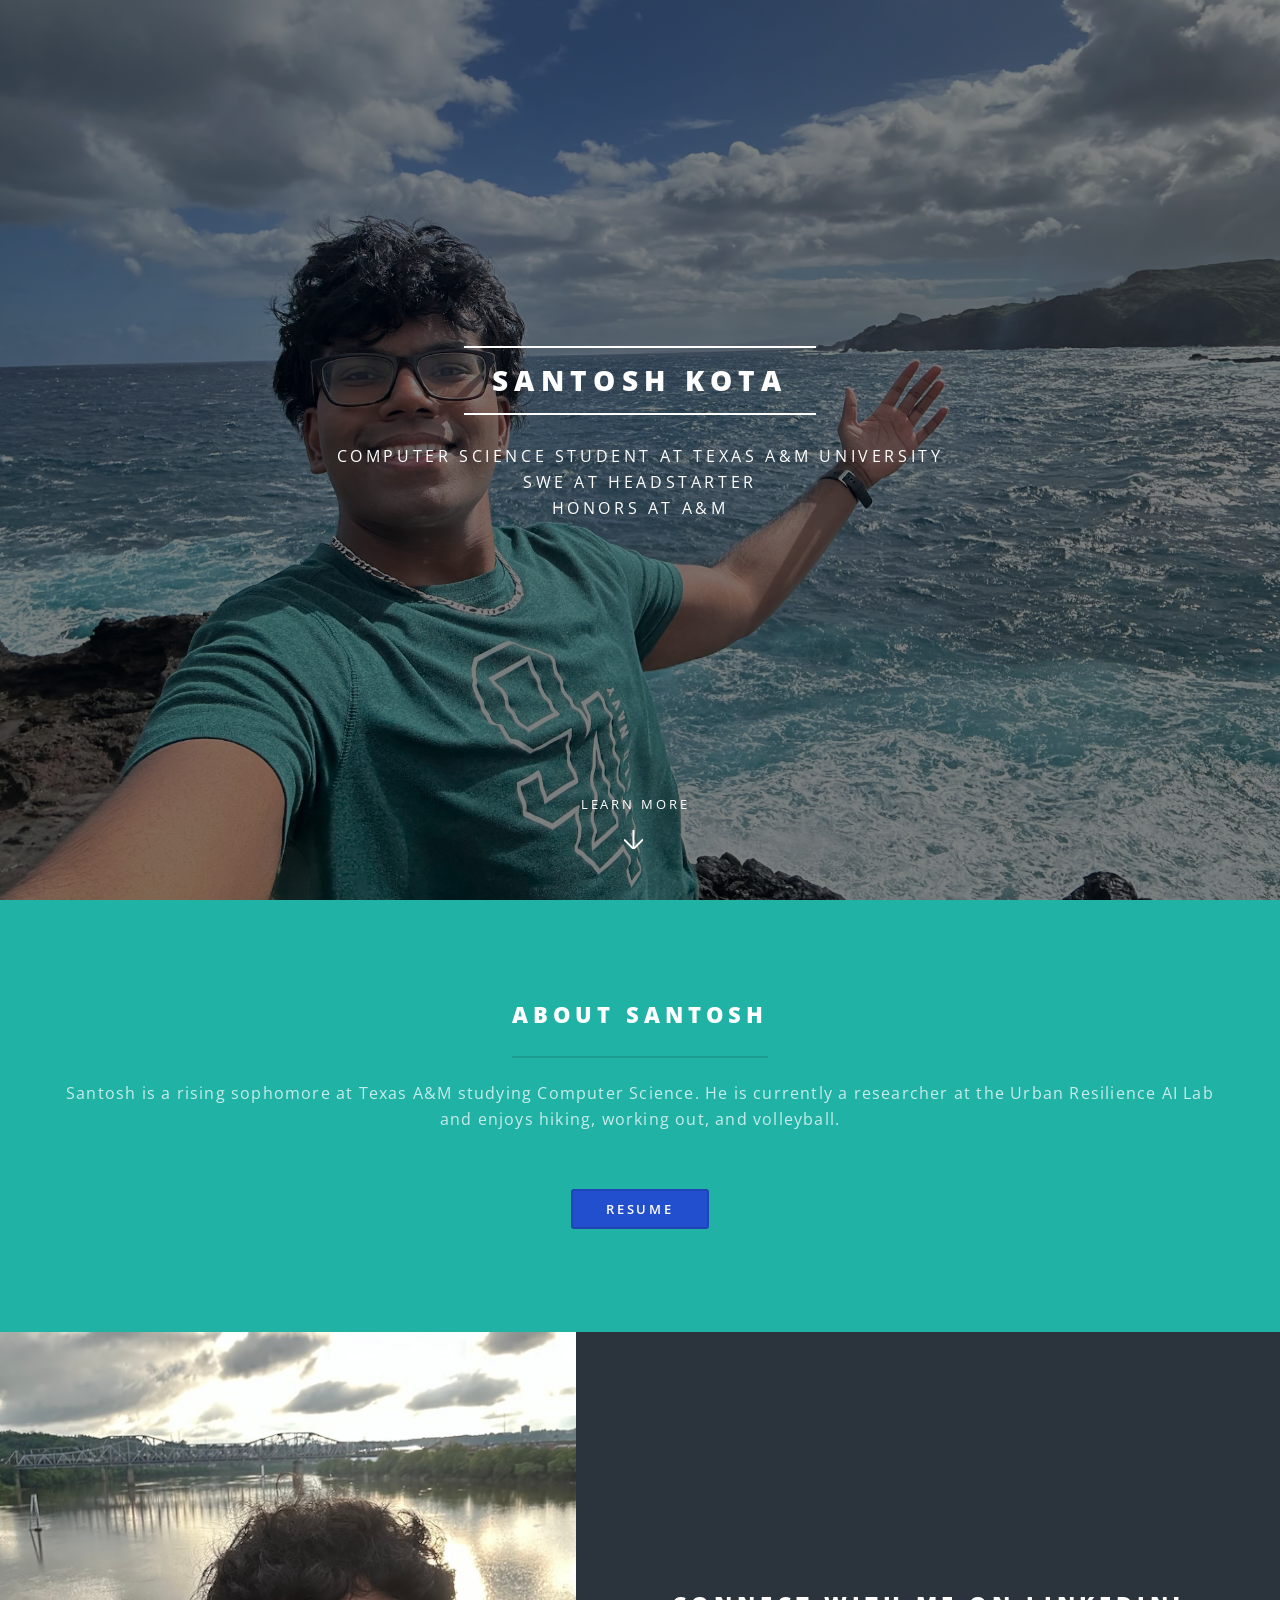
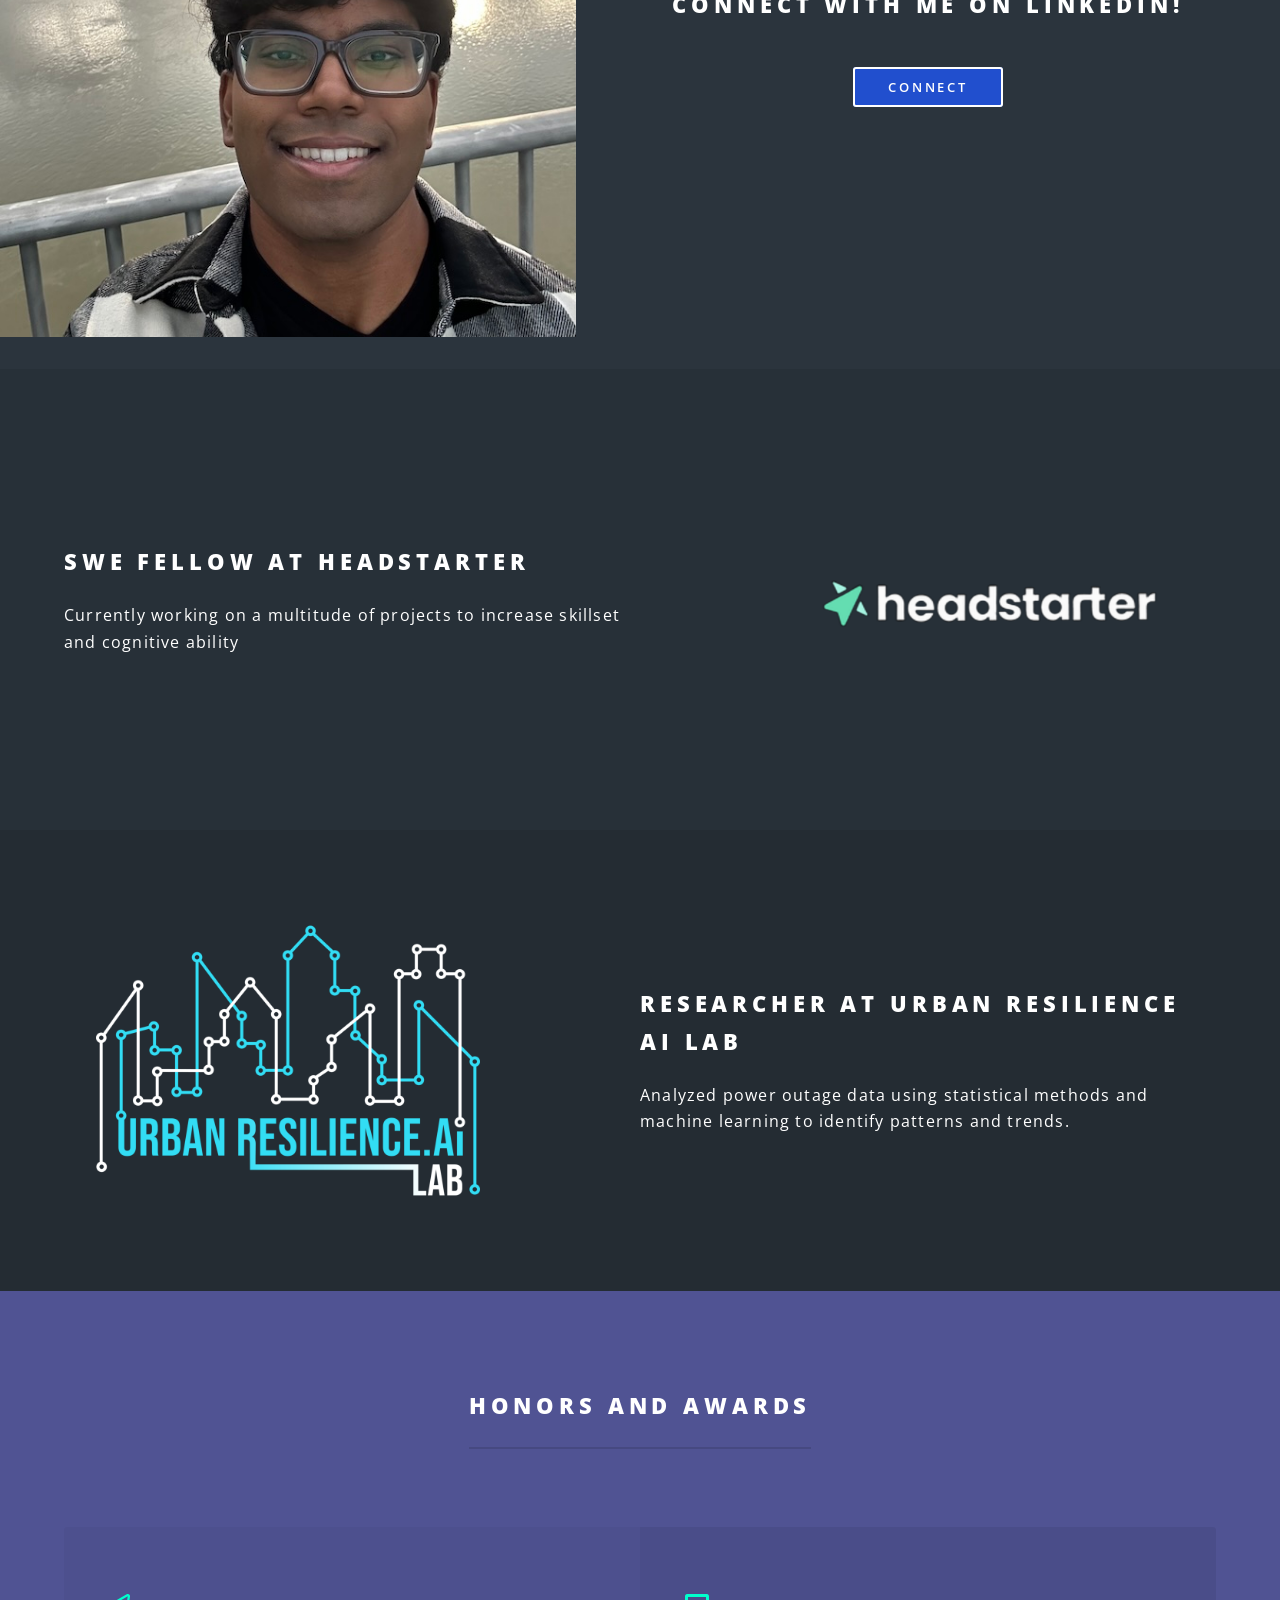
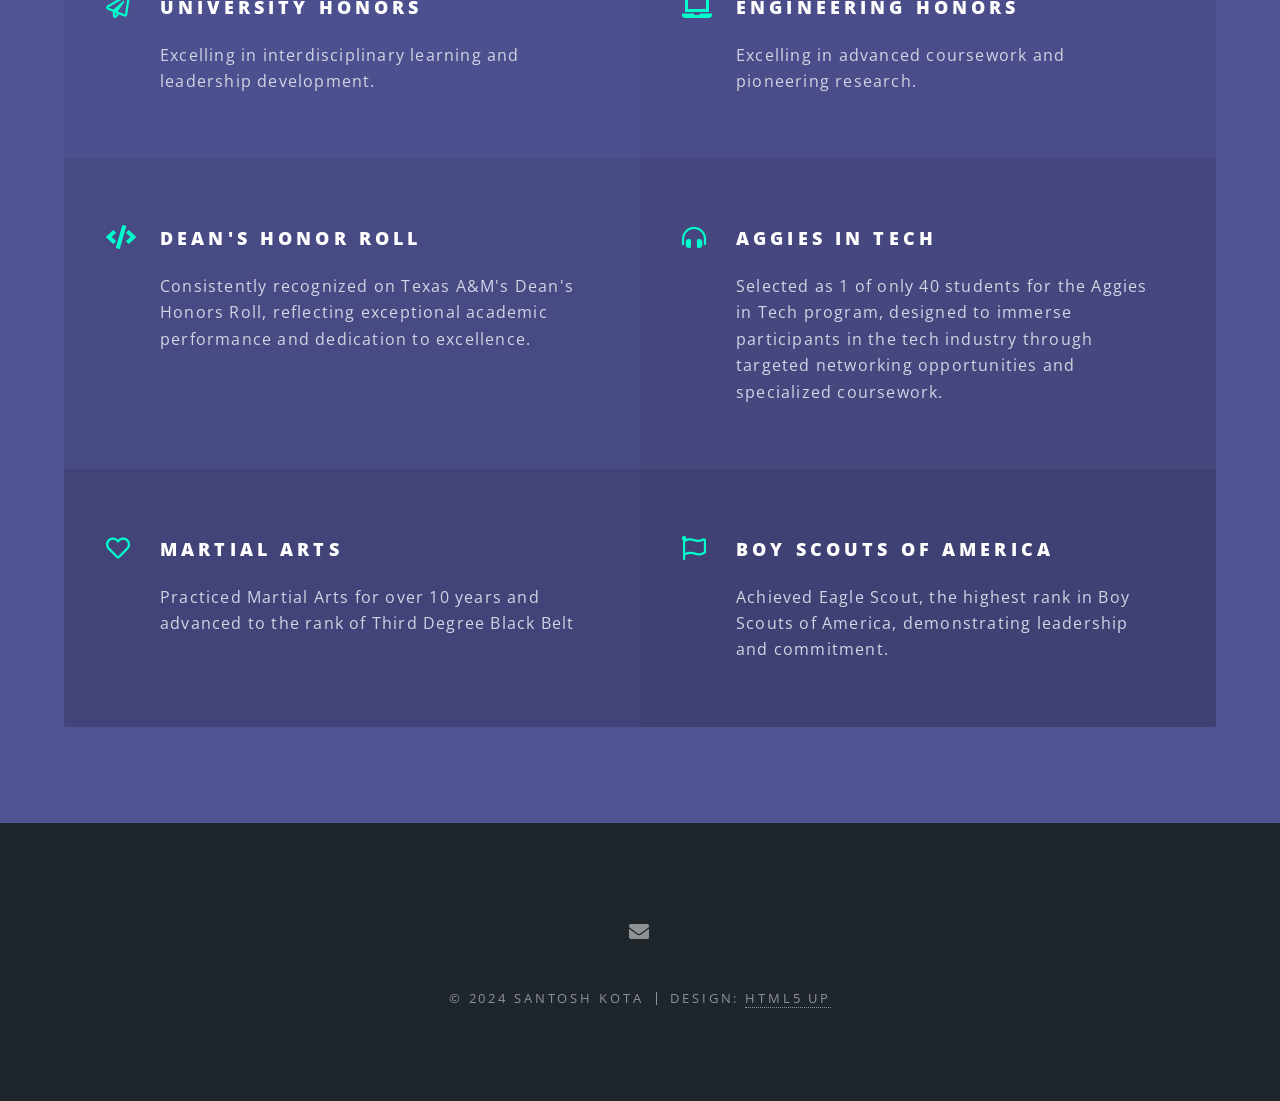
==== commit 9515c5a4: "Update top.html" ====
--- a/index.html
+++ b/index.html
@@ -19,7 +19,7 @@
 
 				<!-- Header -->
 					<header id="header" class="alt">
-						<h1><a href="index.html">Spectral</a></h1>
+						<h1><a href="index.html">Santosh Kota</a></h1>
 						<nav id="nav">
 							<ul>
 								
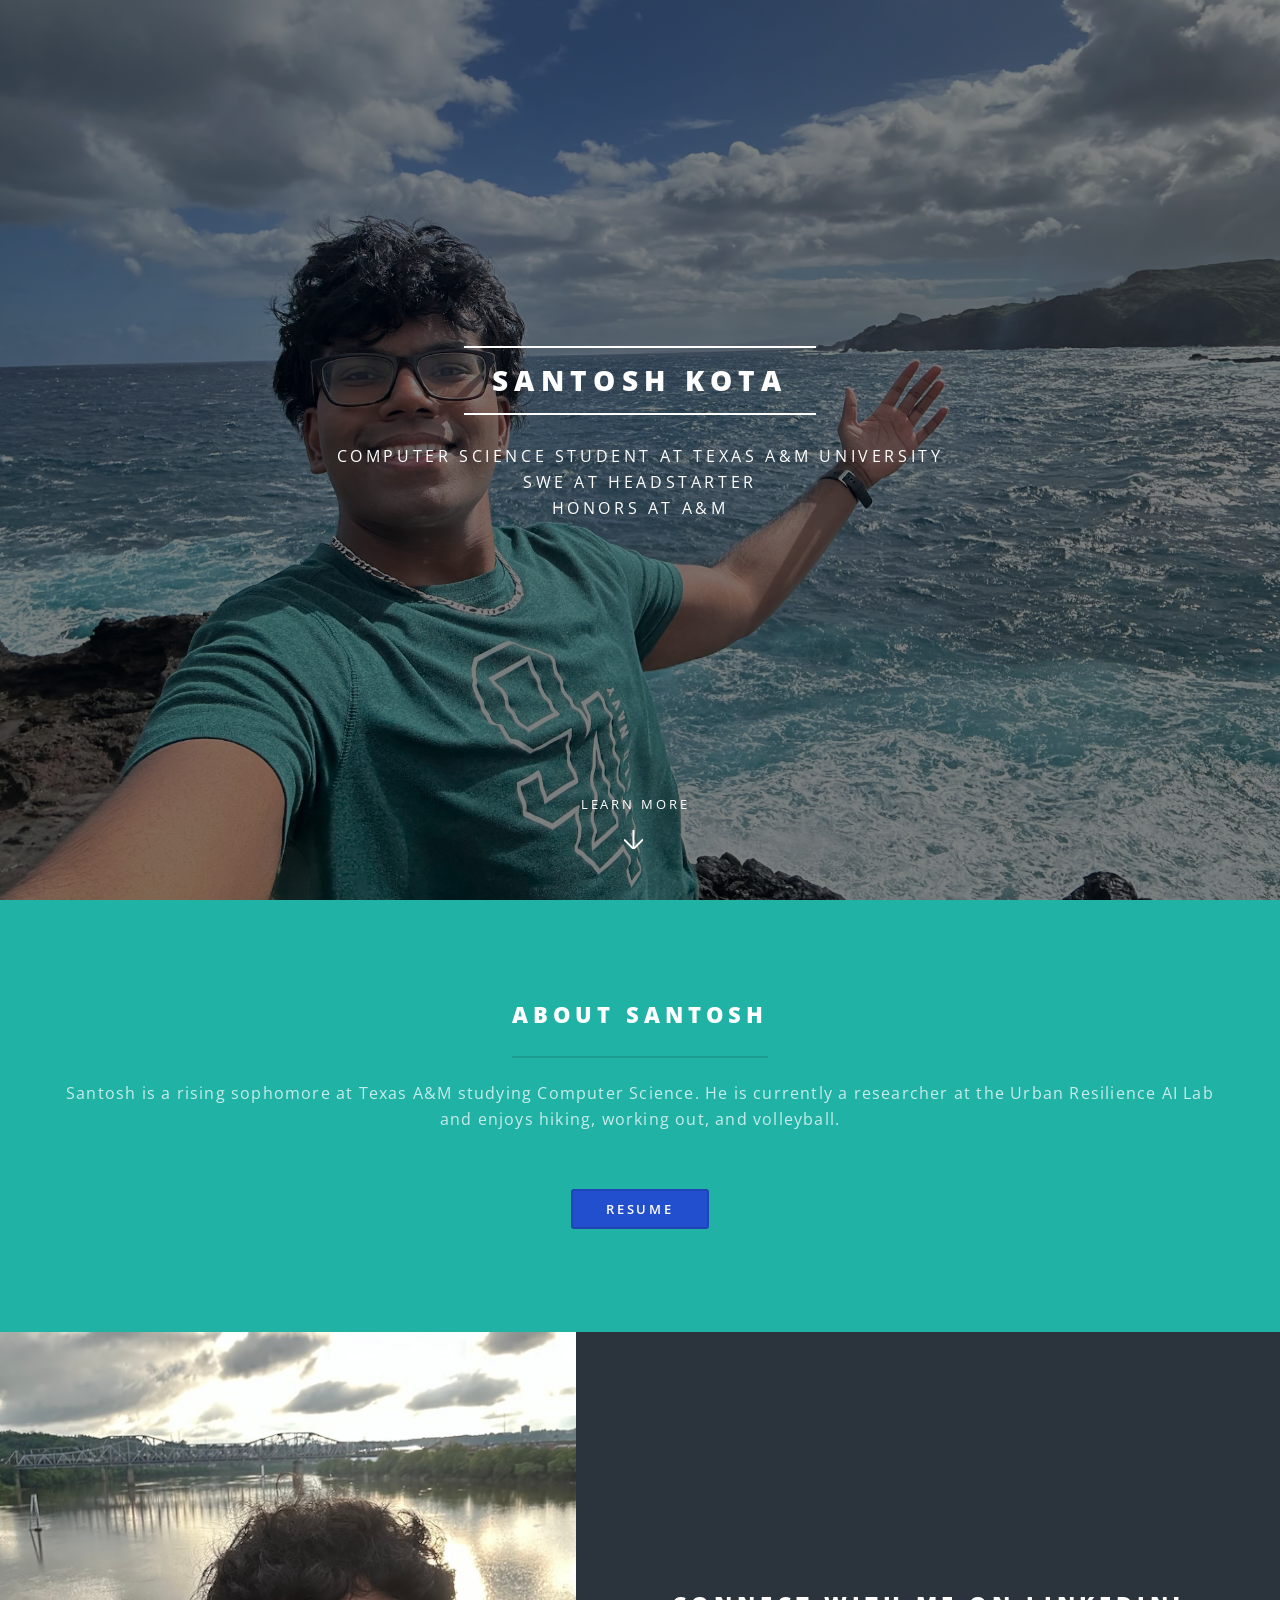
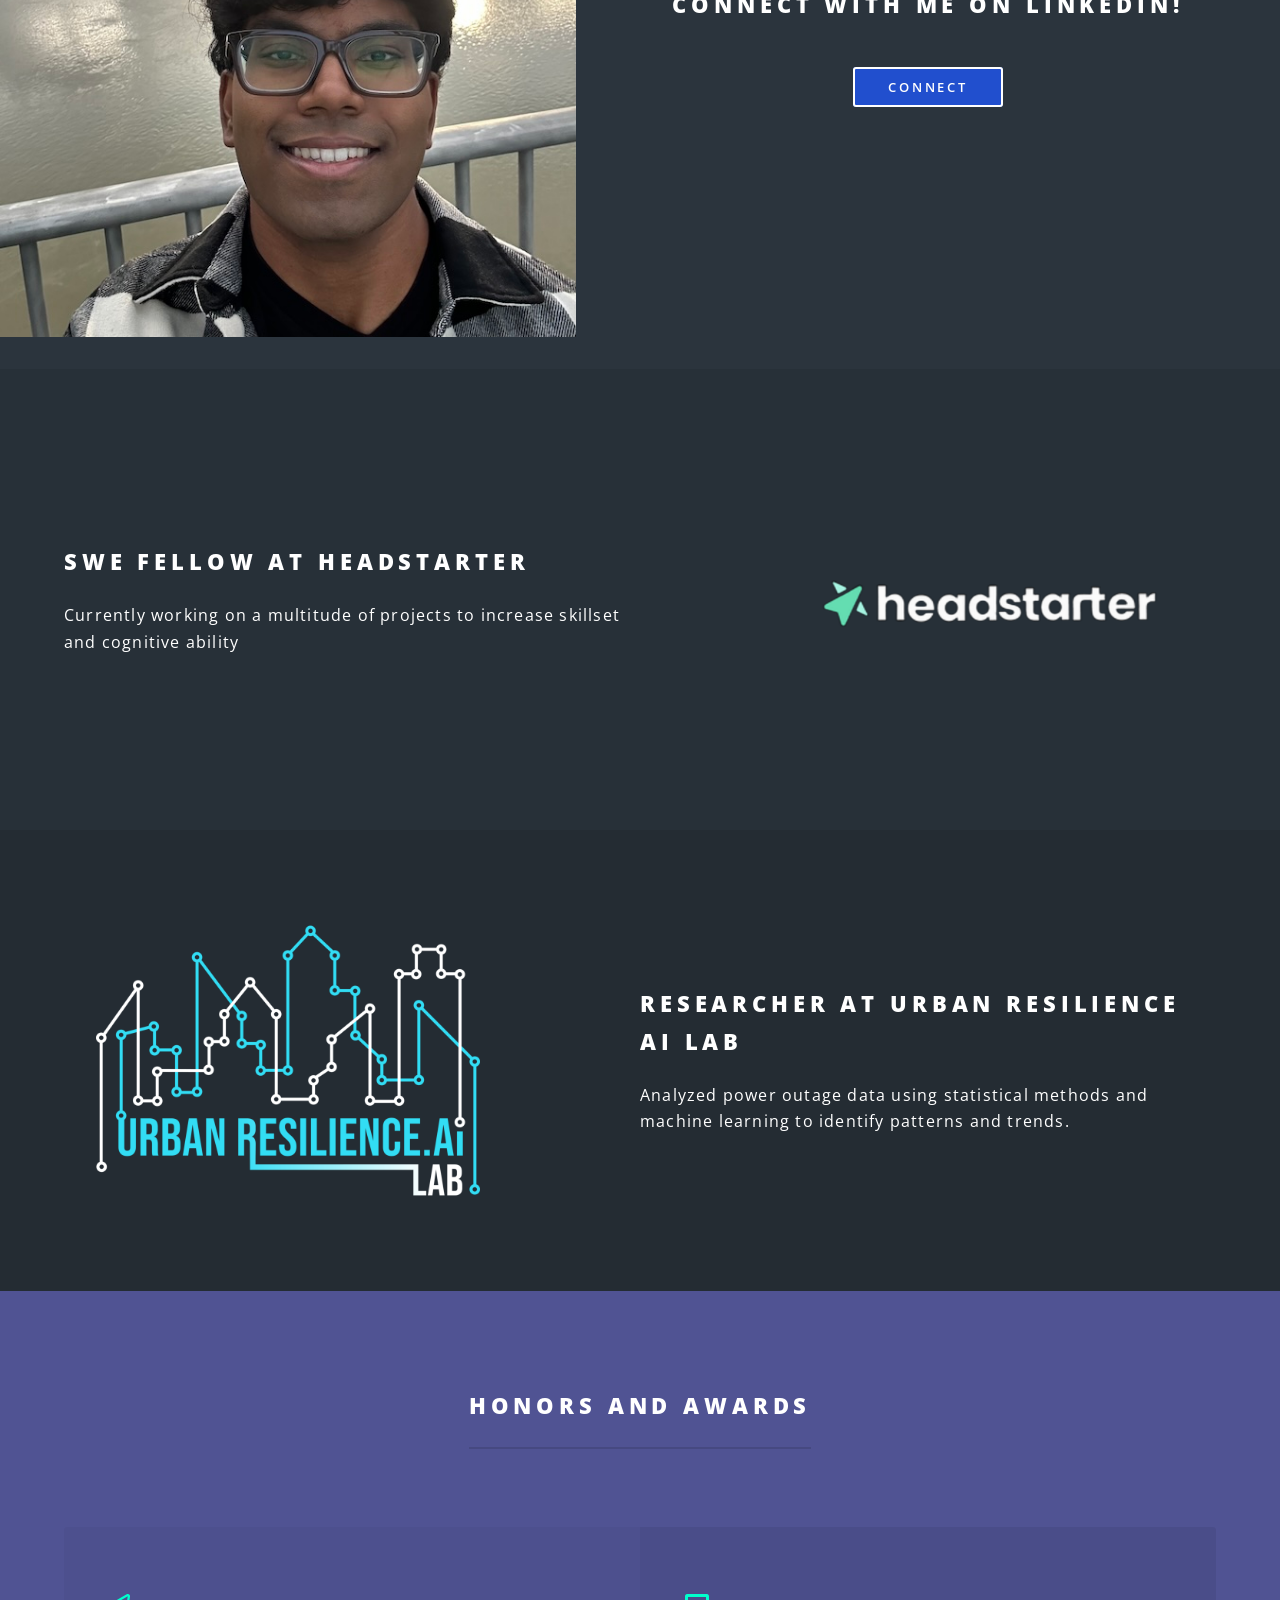
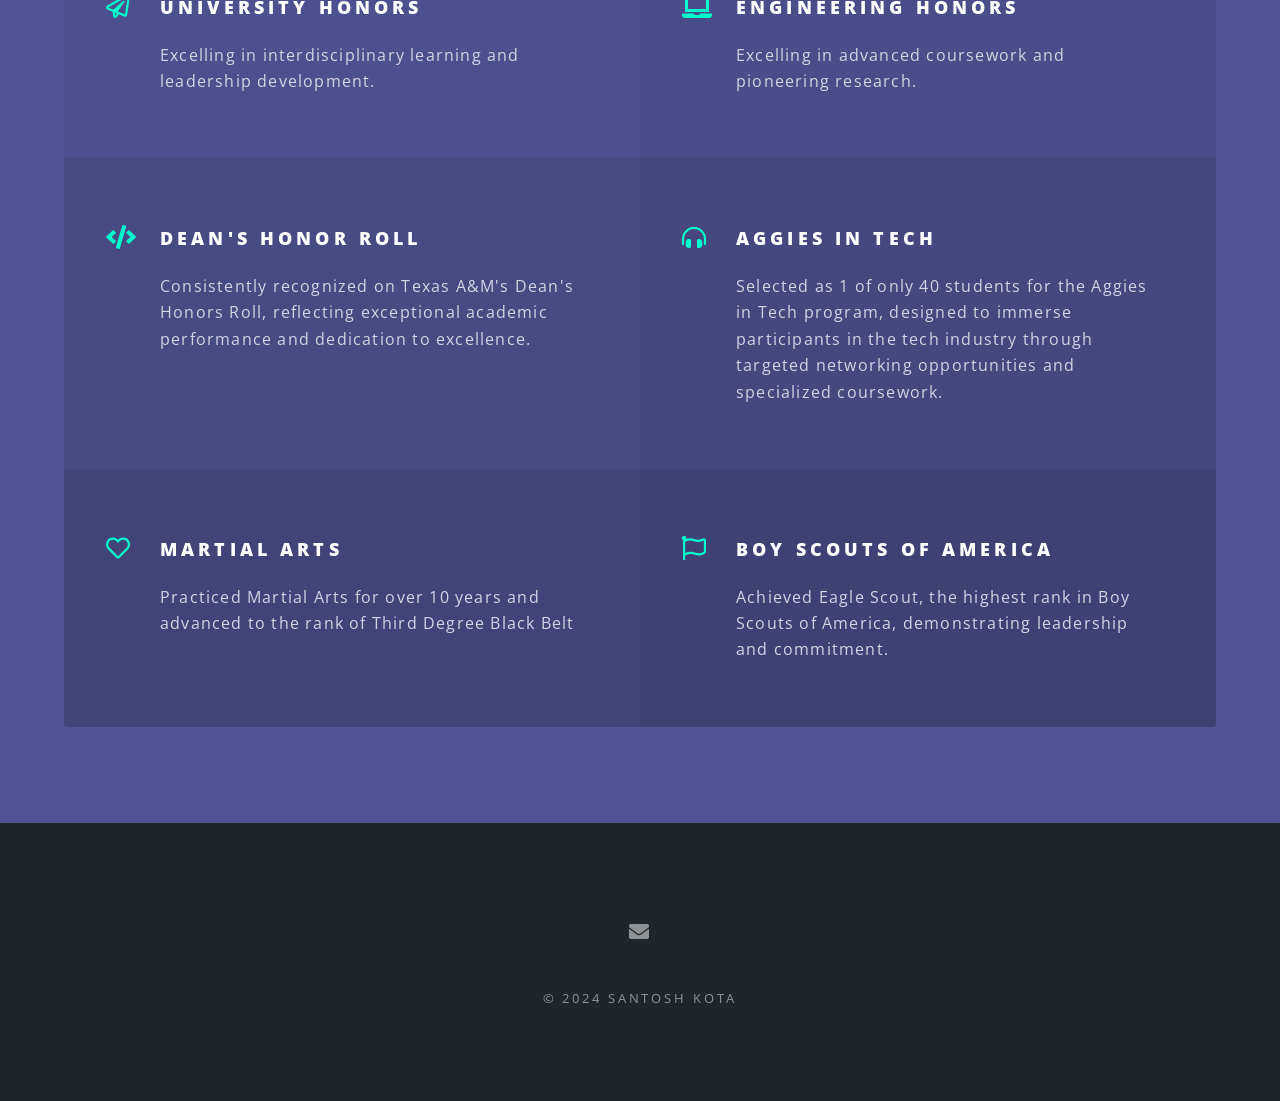
==== commit 5fbed71a: "Update index.html" ====
--- a/index.html
+++ b/index.html
@@ -6,7 +6,7 @@
 -->
 <html>
 	<head>
-		<title>Spectral by HTML5 UP</title>
+		<title>Santosh Kota</title>
 		<meta charset="utf-8" />
 		<meta name="viewport" content="width=device-width, initial-scale=1, user-scalable=no" />
 		<link rel="stylesheet" href="assets/css/main.css" />
@@ -133,7 +133,7 @@
 							<li><a href= "mailto: santoshkota15@gmail.com" class="icon solid fa-envelope"><span class="label">Email</span></a></li>
 						</ul>
 						<ul class="copyright">
-							<li>&copy; 2024 Santosh Kota</li><li>Design: <a href="http://html5up.net">HTML5 UP</a></li>
+							<li>&copy; 2024 Santosh Kota</li>
 						</ul>
 					</footer>
 
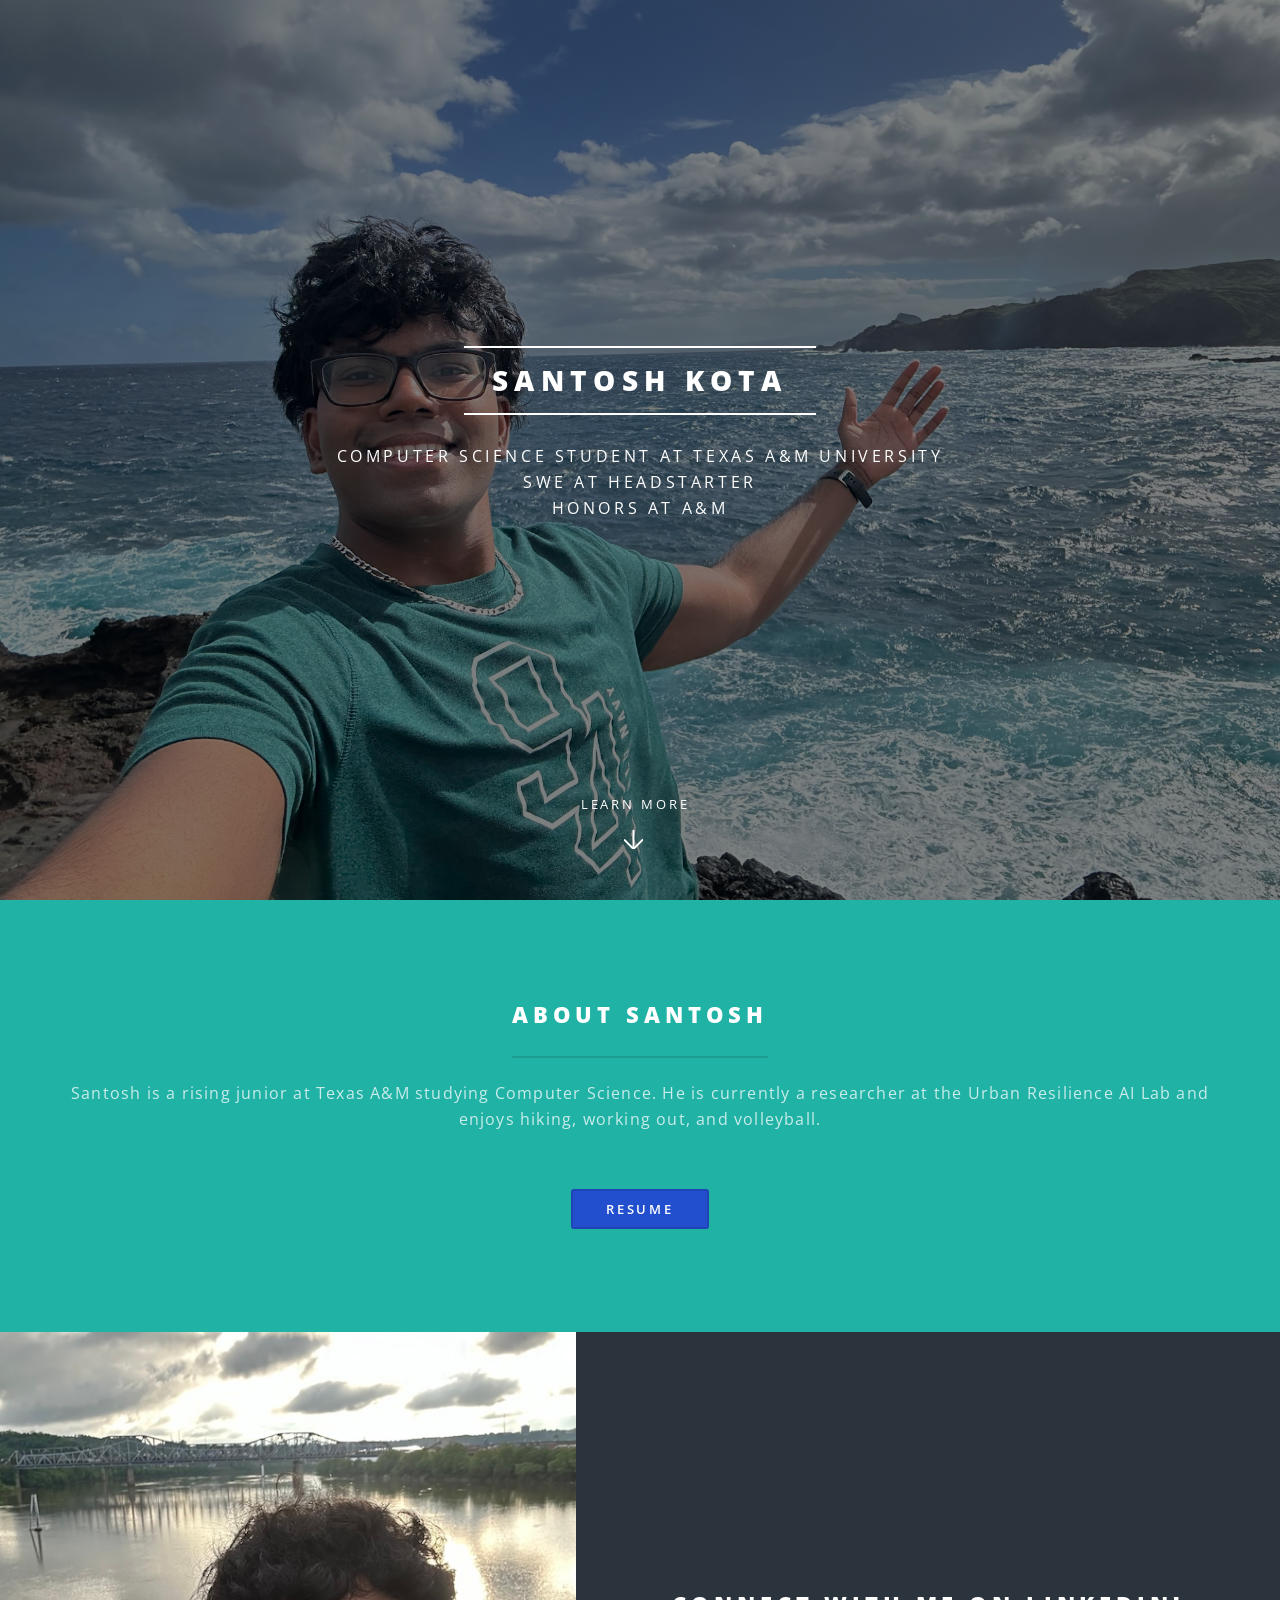
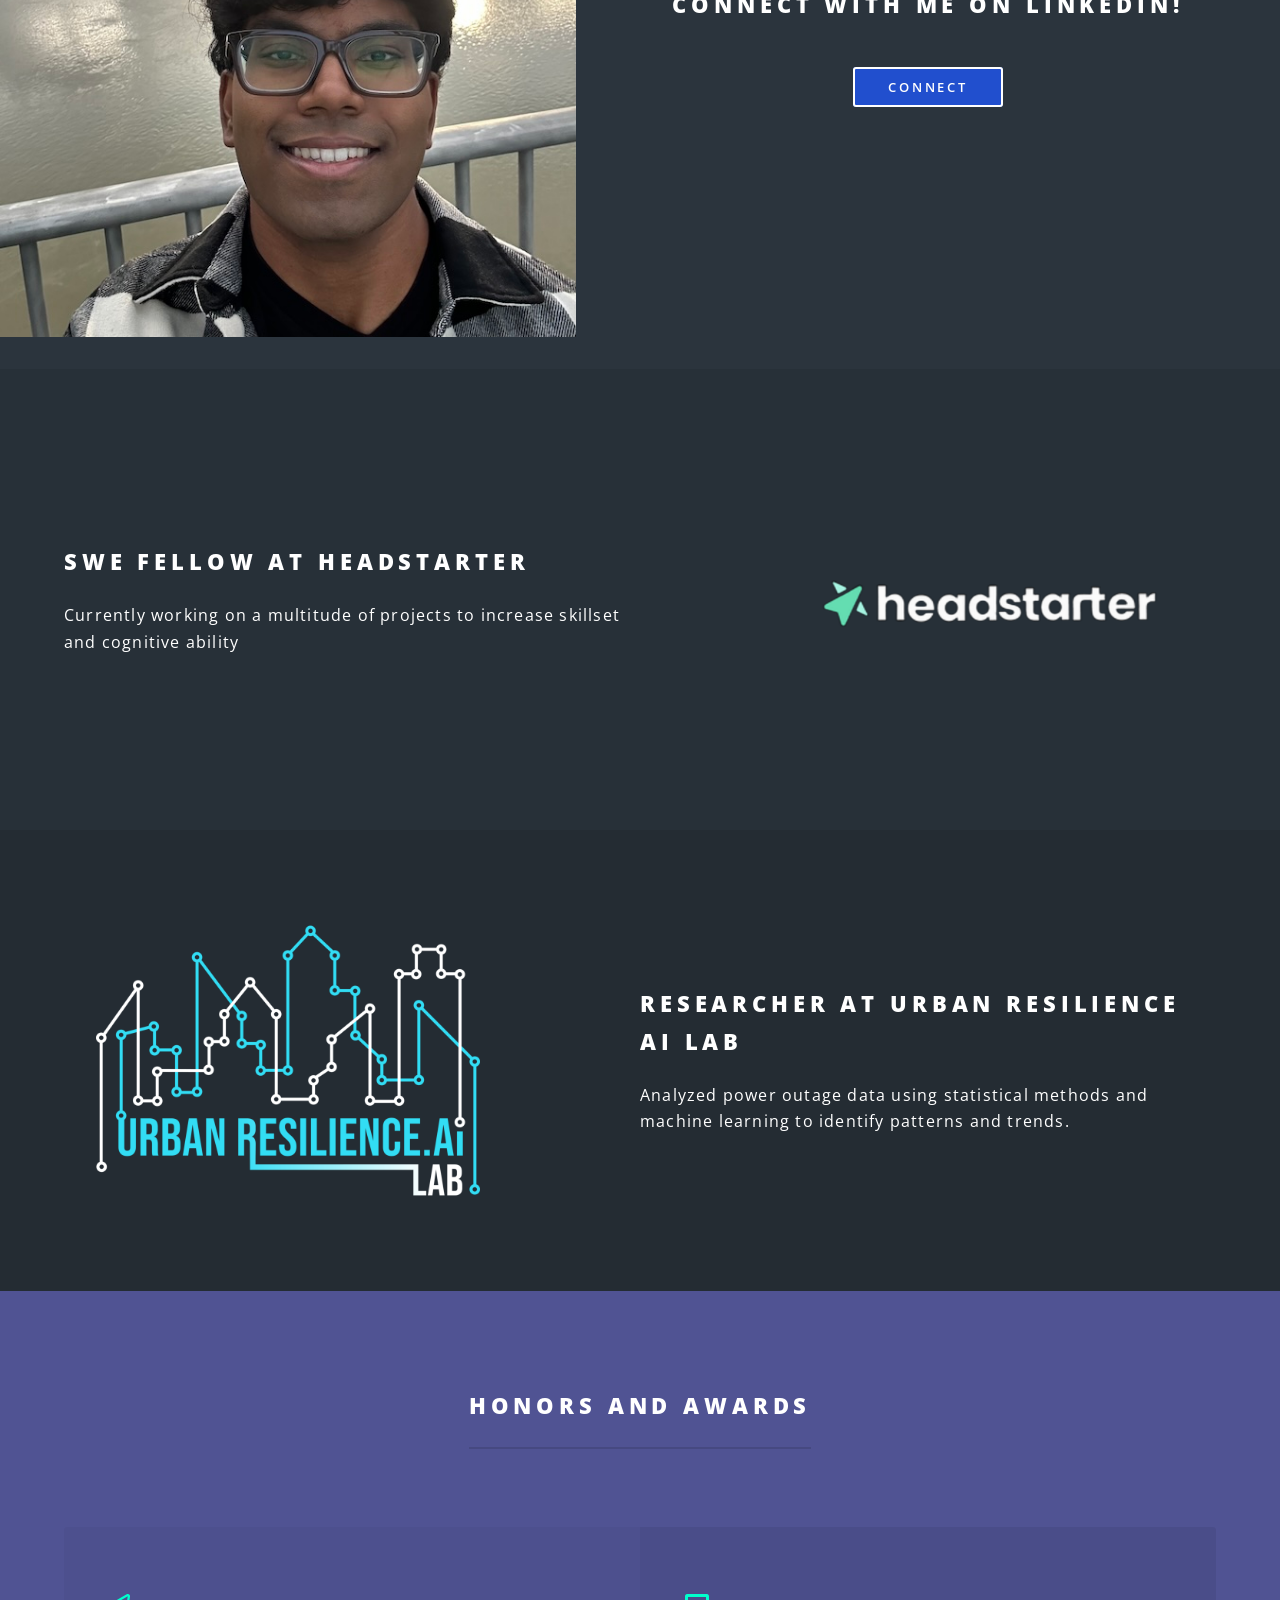
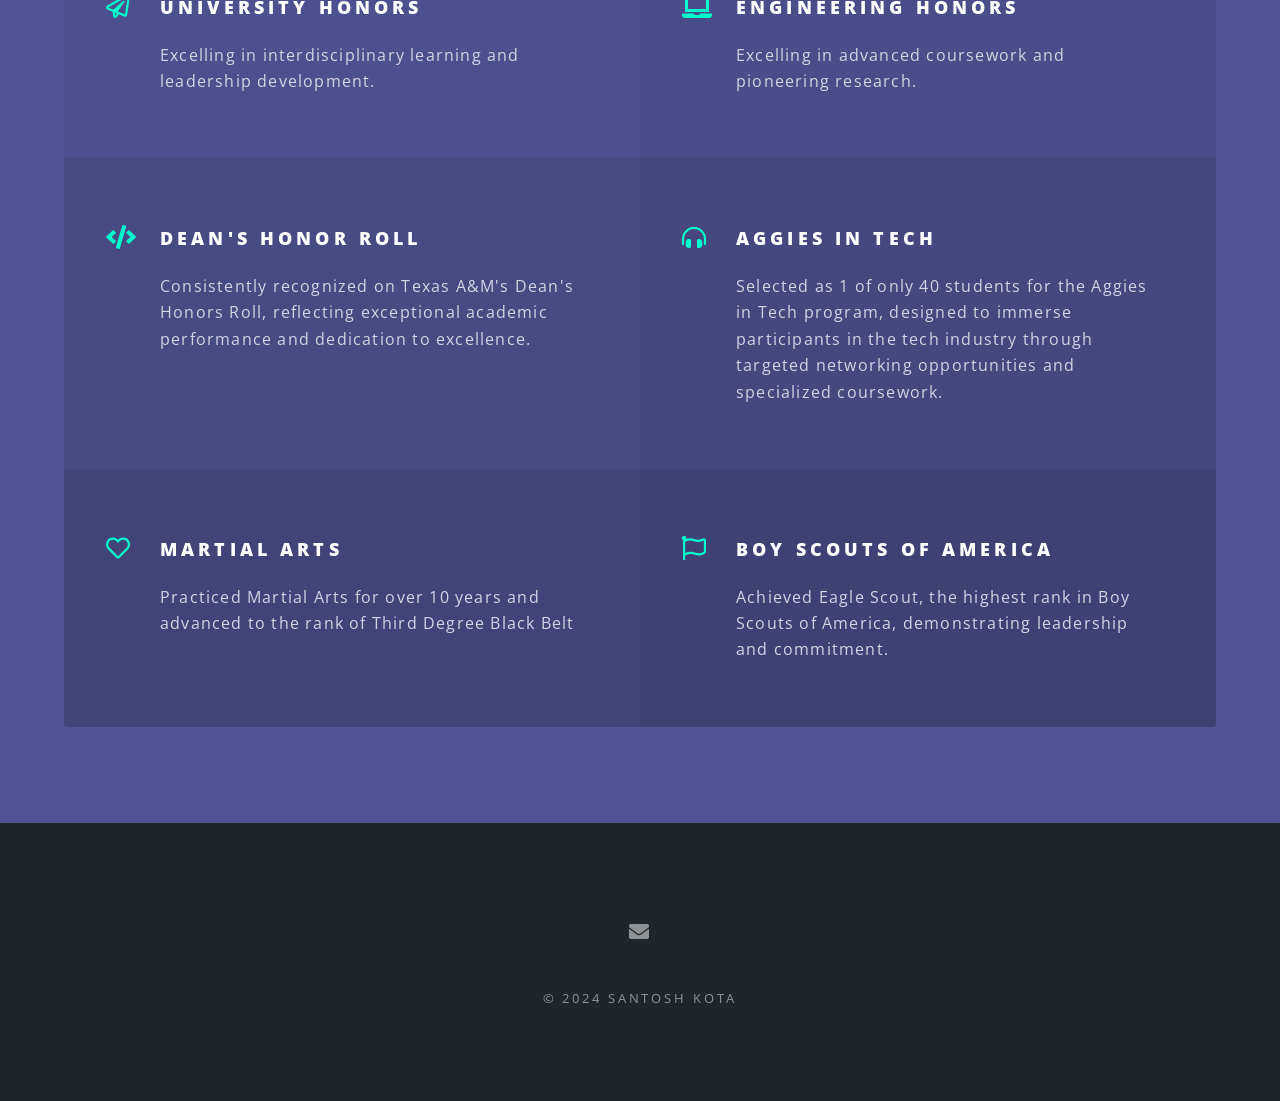
==== commit e9656596: "Update index.html" ====
--- a/index.html
+++ b/index.html
@@ -47,7 +47,7 @@
 							<header class="major">
 								<h2>About Santosh<br />
 								</h2>
-								<p>Santosh is a rising sophomore at Texas A&M studying Computer Science. He is currently a researcher at the Urban Resilience AI Lab and enjoys hiking, working out, and volleyball.</p>
+								<p>Santosh is a rising junior at Texas A&M studying Computer Science. He is currently a researcher at the Urban Resilience AI Lab and enjoys hiking, working out, and volleyball.</p>
 							</header>
 							<p><ul class="actions special">
 								<li><a href="https://drive.google.com/file/d/1Txg1b-H2NuFhY7G2oJtNewt0QYA2uxJZ/view?usp=sharing" target="_blank" class="button fit">Resume</a></li>
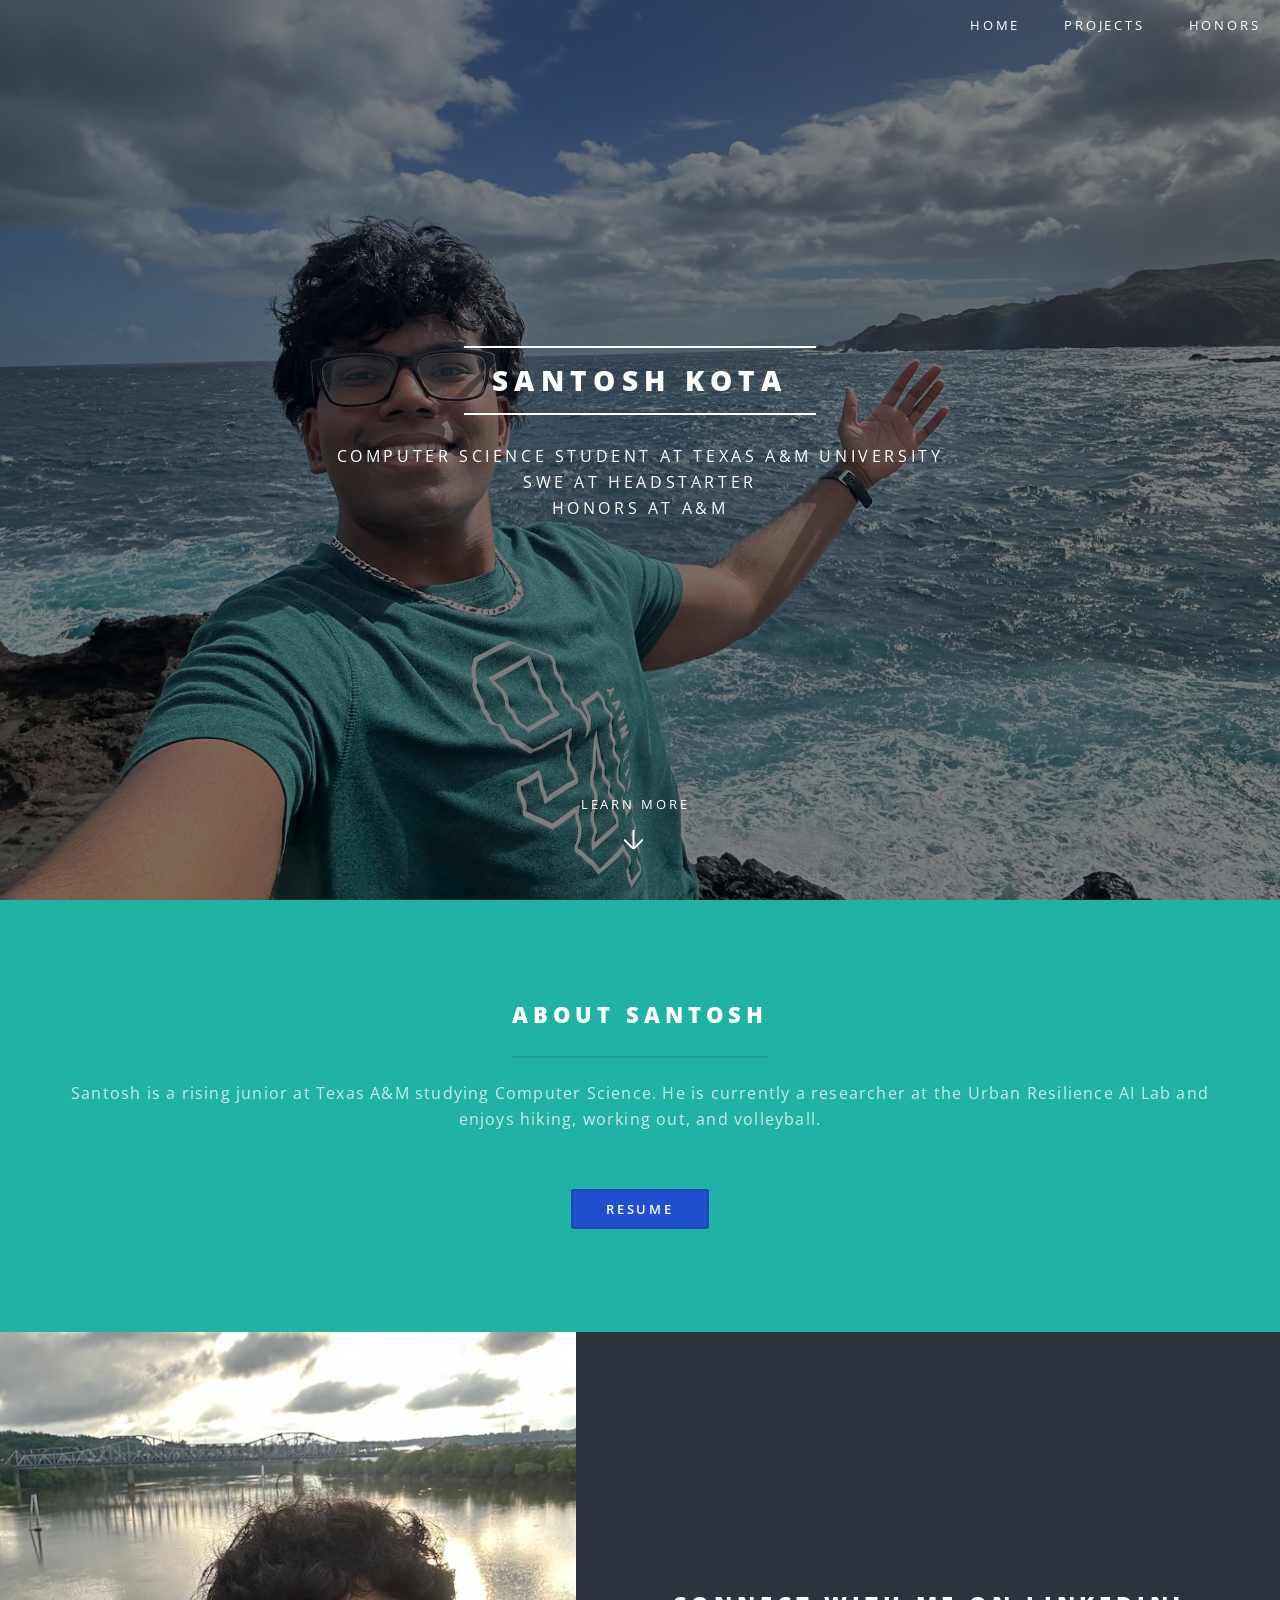
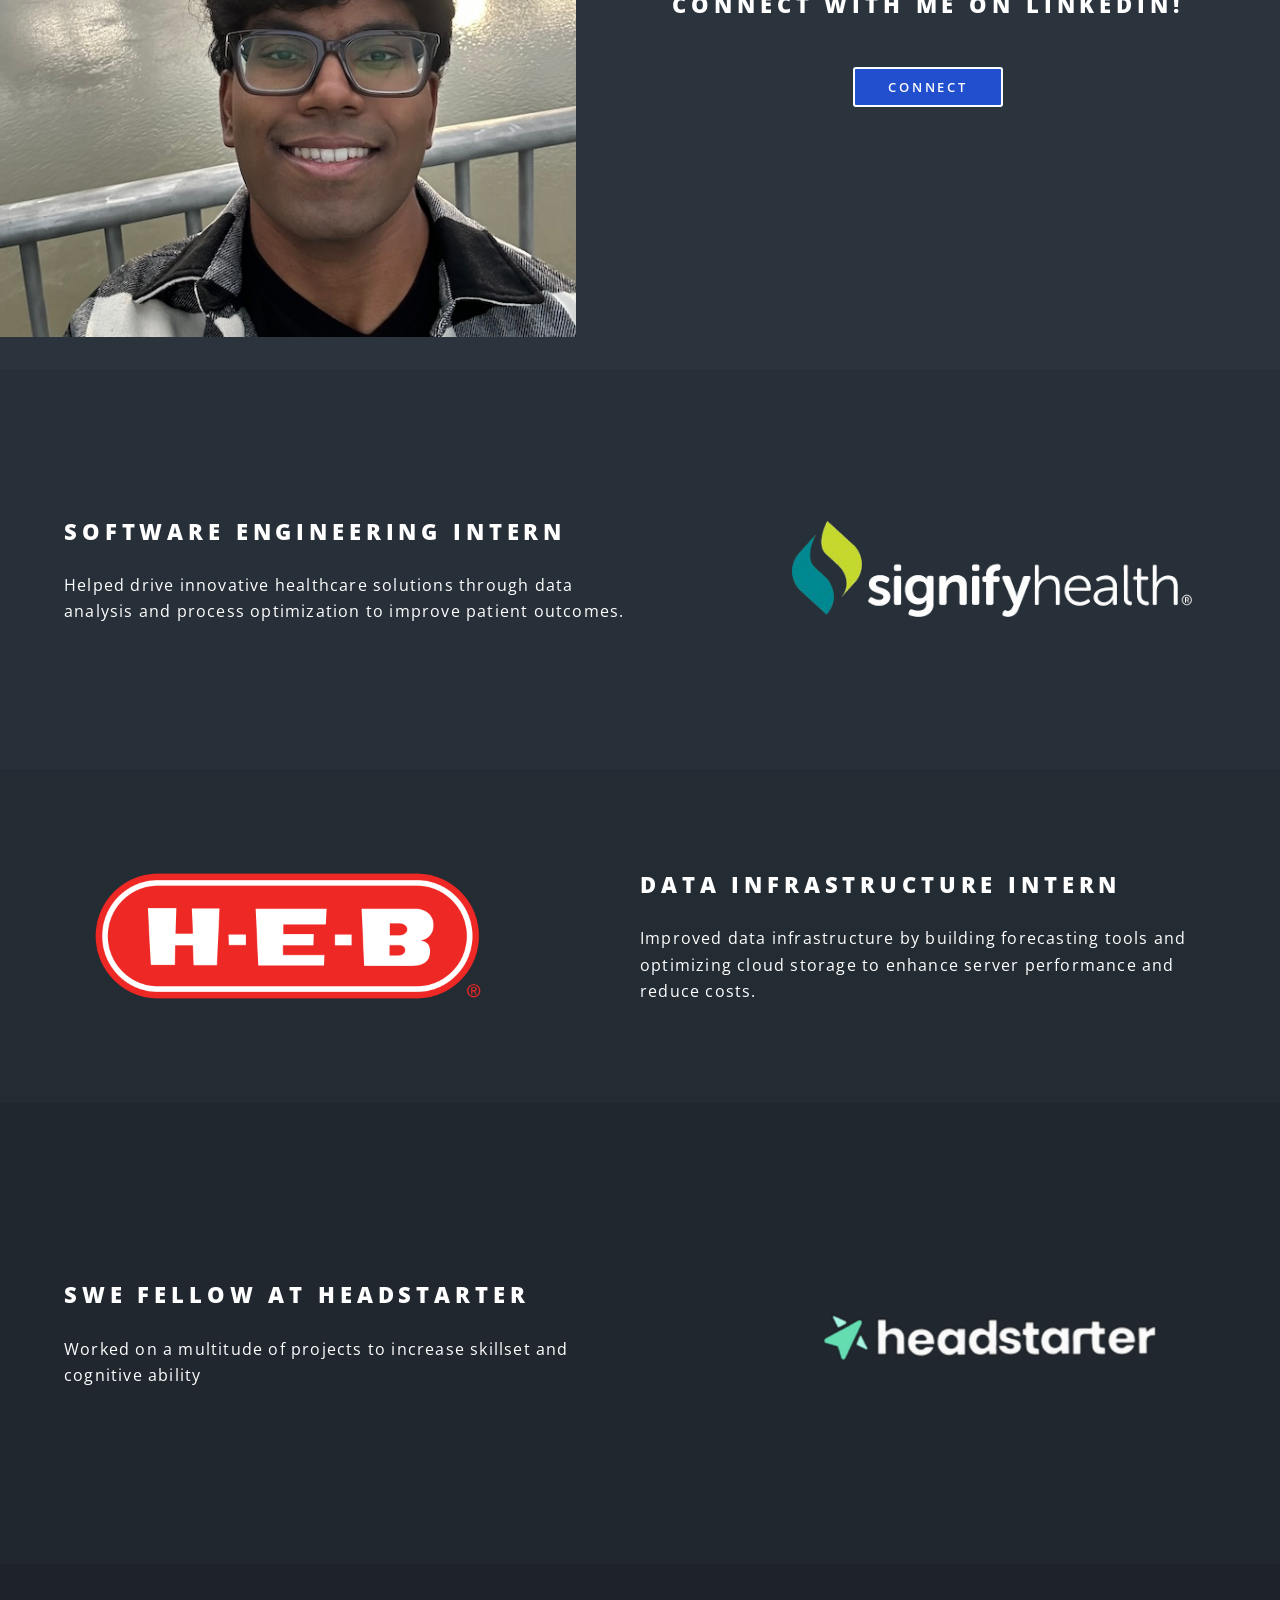
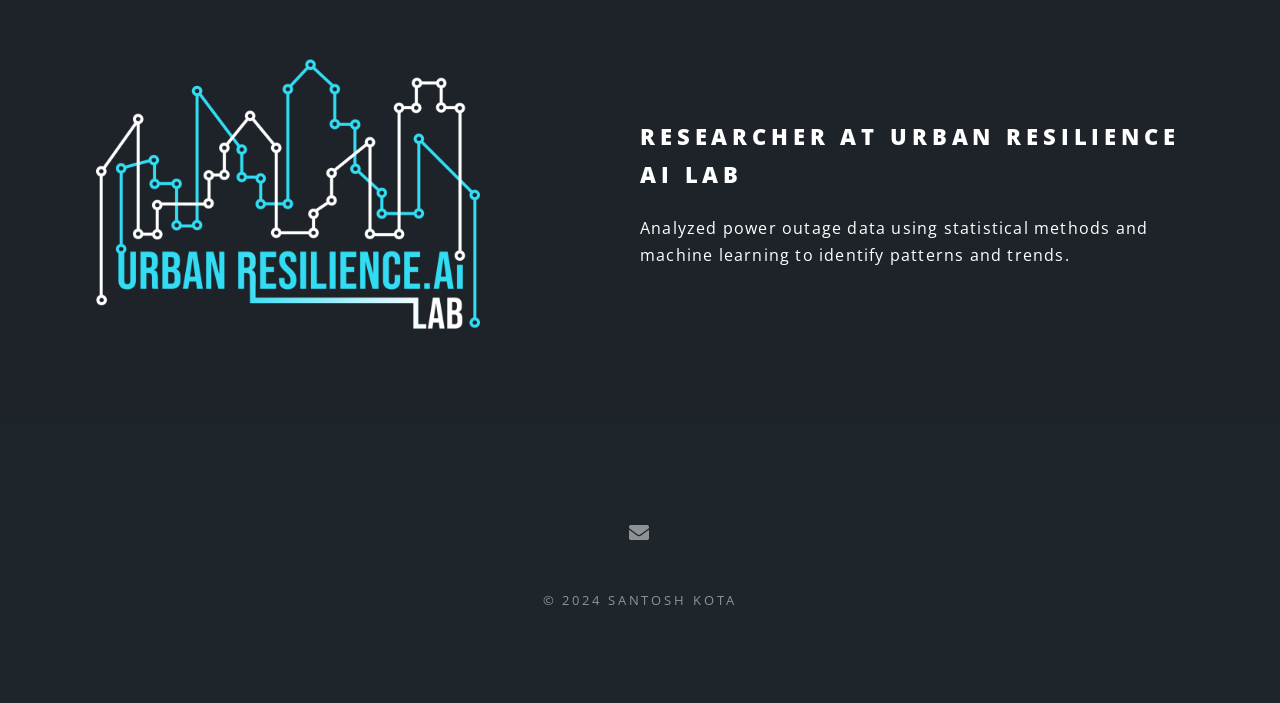
==== commit 15d2bd9b: "New update with honors and projects" ====
--- a/index.html
+++ b/index.html
@@ -1,152 +1,133 @@
 <!DOCTYPE HTML>
 <!--
-	Spectral by HTML5 UP
-	html5up.net | @ajlkn
-	Free for personal and commercial use under the CCA 3.0 license (html5up.net/license)
+    Spectral by HTML5 UP
+    html5up.net | @ajlkn
+    Free for personal and commercial use under the CCA 3.0 license (html5up.net/license)
 -->
 <html>
-	<head>
-		<title>Santosh Kota</title>
-		<meta charset="utf-8" />
-		<meta name="viewport" content="width=device-width, initial-scale=1, user-scalable=no" />
-		<link rel="stylesheet" href="assets/css/main.css" />
-		<noscript><link rel="stylesheet" href="assets/css/noscript.css" /></noscript>
-	</head> 
-	<body class="landing is-preload">
+    <head>
+        <title>Santosh Kota</title>
+        <meta charset="utf-8" />
+        <meta name="viewport" content="width=device-width, initial-scale=1, user-scalable=no" />
+        <link rel="stylesheet" href="assets/css/main.css" />
+        <noscript><link rel="stylesheet" href="assets/css/noscript.css" /></noscript>
+    </head> 
+    <body class="landing is-preload">
 
-		<!-- Page Wrapper -->
-			<div id="page-wrapper">
+        <!-- Page Wrapper -->
+        <div id="page-wrapper">
 
-				<!-- Header -->
-					<header id="header" class="alt">
-						<h1><a href="index.html">Santosh Kota</a></h1>
-						<nav id="nav">
-							<ul>
-								
-							</ul>
-						</nav>
-					</header>
+            <!-- Header -->
+            <header id="header" class="alt">
+                <h1><a href="index.html">Santosh Kota</a></h1>
+                <nav id="nav">
+                    <ul>
+                        <li><a href="index.html">Home</a></li>
+                        <li><a href="projects.html">Projects</a></li> <!-- Add link to projects.html -->
+						<li><a href="honors.html" class="active">Honors</a></li>
+                    </ul>
+                </nav>
+            </header>
 
-				<!-- Banner -->
-					<section id="banner">
-						<div class="inner">
-							<h2>Santosh Kota</h2>
-							<p>Computer Science Student at Texas A&M University<br />
-							SWE at Headstarter
-								<br />
-							Honors at A&M
-							</a></p>
-							
-						</div>
-						<a href="#one" class="more scrolly">Learn More</a>
-					</section>
+            <!-- Banner -->
+            <section id="banner">
+                <div class="inner">
+                    <h2>Santosh Kota</h2>
+                    <p>Computer Science Student at Texas A&M University<br />
+                    SWE at Headstarter
+                        <br />
+                    Honors at A&M
+                    </a></p>
+                    
+                </div>
+                <a href="#one" class="more scrolly">Learn More</a>
+            </section>
 
-				<!-- One -->
-					<section id="one" class="wrapper style1 special">
-						<div class="inner">
-							<header class="major">
-								<h2>About Santosh<br />
-								</h2>
-								<p>Santosh is a rising junior at Texas A&M studying Computer Science. He is currently a researcher at the Urban Resilience AI Lab and enjoys hiking, working out, and volleyball.</p>
-							</header>
-							<p><ul class="actions special">
-								<li><a href="https://drive.google.com/file/d/1Txg1b-H2NuFhY7G2oJtNewt0QYA2uxJZ/view?usp=sharing" target="_blank" class="button fit">Resume</a></li>
-							</ul></p>
-							  
-							  
+            <!-- One -->
+            <section id="one" class="wrapper style1 special">
+                <div class="inner">
+                    <header class="major">
+                        <h2>About Santosh<br />
+                        </h2>
+                        <p>Santosh is a rising junior at Texas A&M studying Computer Science. He is currently a researcher at the Urban Resilience AI Lab and enjoys hiking, working out, and volleyball.</p>
+                    </header>
+                    <p><ul class="actions special">
+                        <li><a href="https://drive.google.com/file/d/1DzaP2NR-cBAAmn6xRlIFPtrrhu3vXrsD/view?usp=sharing" target="_blank" class="button fit">Resume</a></li>
+                    </ul></p>
+                      
 
-						</div>
-					</section>
+                </div>
+            </section>
 
-				<!-- Two -->
-					<section id="two" class="wrapper alt style2">
-						<section class="spotlight">
-							<div class="image fit"><img src="images/IMG_5428.jpg" 
-							    alt="" /></div><div class="content">
-								<h2>
-									<p style="text-align: center;">Connect with me on LinkedIn! </p>
-								</h2>
-								<p><ul class="actions special">
-									<li><a href="https://www.linkedin.com/in/santosh-kota/" target="_blank" class="button fit">Connect</a></li>
-								</ul></p>
-							</div>
-						</section>
-						<section class="spotlight">
-							<div class="image"><img src="images/headstarter2.png" alt="" /></div><div class="content">
-								<h2>SWE Fellow at Headstarter<br />
-								</h2>
-								<p>Currently working on a multitude of projects to increase skillset and cognitive ability </p>
-							</div>
-						</section>
-						<section class="spotlight">
-							<div class="image"><img src="images/lab_logo.png" alt="" /></div><div class="content">
-								<h2>Researcher at Urban Resilience AI Lab<br />
-								</h2>
-								<p>Analyzed power outage data using statistical methods and machine learning to identify patterns and trends.</p>
-							</div>
-						</section>
-					</section>
+            <!-- Two -->
+            <section id="two" class="wrapper alt style2">
+                <section class="spotlight">
+                    <div class="image fit"><img src="images/IMG_5428.jpg" 
+                        alt="" /></div><div class="content">
+                        <h2>
+                            <p style="text-align: center;">Connect with me on LinkedIn! </p>
+                        </h2>
+                        <p><ul class="actions special">
+                            <li><a href="https://www.linkedin.com/in/santosh-kota/" target="_blank" class="button fit">Connect</a></li>
+                        </ul></p>
+                    </div>
+                </section>
+				<section class="spotlight">
+					<div class="image">
+					  <img src="images/Image_Editor-removebg-preview (1).png" alt="" style="width: 400px; display: block; margin: 0 auto;" />
+					</div>
+					<div class="content">
+					  <h2>Software Engineering Intern</h2>
+					<p> Helped drive innovative healthcare solutions through data analysis and process optimization to improve patient outcomes.</p>					</p>
+					</div>
+				  </section>
+				  <section class="spotlight">
+					<div class="image">
+					  <img src="images/image copy.png" alt="" style="width: 500px; display: block; margin: 0 auto;" />
+					</div>
+					<div class="content">
+					  <h2>Data Infrastructure Intern</h2>
+					<p> Improved data infrastructure by building forecasting tools and optimizing cloud storage to enhance server performance and reduce costs.</p>					</p>
+					</div>
+				  </section>
+                <section class="spotlight">
+                    <div class="image"><img src="images/headstarter2.png" alt="" /></div><div class="content">
+                        <h2>SWE Fellow at Headstarter<br />
+                        </h2>
+                        <p>Worked on a multitude of projects to increase skillset and cognitive ability </p>
+                    </div>
+                </section>
+                <section class="spotlight">
+                    <div class="image"><img src="images/lab_logo.png" alt="" /></div><div class="content">
+                        <h2>Researcher at Urban Resilience AI Lab<br />
+                        </h2>
+                        <p>Analyzed power outage data using statistical methods and machine learning to identify patterns and trends.</p>
+                    </div>
+                </section>
+            </section>
 
-				<!-- Three -->
-					<section id="three" class="wrapper style3 special">
-						<div class="inner">
-							<header class="major">
-								<h2>Honors and Awards</h2>
-								<p></p>
-							</header>
-							<ul class="features">
-								<li class="icon fa-paper-plane">
-									<h3>University Honors</h3>
-									<p>Excelling in interdisciplinary learning and leadership development. </p>
-								</li>
-								<li class="icon solid fa-laptop">
-									<h3>Engineering Honors</h3>
-									<p>Excelling in advanced coursework and pioneering research.</p>
-								</li>
-								<li class="icon solid fa-code">
-									<h3>Dean's Honor Roll</h3>
-									<p>Consistently recognized on Texas A&M's Dean's Honors Roll, reflecting exceptional academic performance and dedication to excellence.</p>
-								</li>
-								<li class="icon solid fa-headphones-alt">
-									<h3>Aggies in Tech</h3>
-									<p>Selected as 1 of only 40 students for the Aggies in Tech program, designed to immerse participants in the tech industry through targeted networking opportunities and specialized coursework.</p>
-								</li>
-								<li class="icon fa-heart">
-									<h3>Martial Arts</h3>
-									<p>Practiced Martial Arts for over 10 years and advanced to the rank of Third Degree Black Belt</p>
-								</li>
-								<li class="icon fa-flag">
-									<h3>Boy Scouts of America</h3>
-									<p> Achieved Eagle Scout, the highest rank in Boy Scouts of America, demonstrating leadership and commitment.</p>
-								</li>
-							</ul>
-						</div>
-					</section>
+            
 
-				<!-- CTA -->
-					
+            <!-- Footer -->
+            <footer id="footer">
+                <ul class="icons">
+                    <li><a href="mailto:santoshkota15@gmail.com" class="icon solid fa-envelope"><span class="label">Email</span></a></li>
+                </ul>
+                <ul class="copyright">
+                    <li>&copy; 2024 Santosh Kota</li>
+                </ul>
+            </footer>
 
-				<!-- Footer -->
-					
-					<footer id="footer">
-						<ul class="icons">
-							<li><a href= "mailto: santoshkota15@gmail.com" class="icon solid fa-envelope"><span class="label">Email</span></a></li>
-						</ul>
-						<ul class="copyright">
-							<li>&copy; 2024 Santosh Kota</li>
-						</ul>
-					</footer>
+        </div>
 
-			</div>
+        <!-- Scripts -->
+        <script src="assets/js/jquery.min.js"></script>
+        <script src="assets/js/jquery.scrollex.min.js"></script>
+        <script src="assets/js/jquery.scrolly.min.js"></script>
+        <script src="assets/js/browser.min.js"></script>
+        <script src="assets/js/breakpoints.min.js"></script>
+        <script src="assets/js/util.js"></script>
+        <script src="assets/js/main.js"></script>
 
-		<!-- Scripts -->
-			<script src="assets/js/jquery.min.js"></script>
-			<script src="assets/js/jquery.scrollex.min.js"></script>
-			<script src="assets/js/jquery.scrolly.min.js"></script>
-			<script src="assets/js/browser.min.js"></script>
-			<script src="assets/js/breakpoints.min.js"></script>
-			<script src="assets/js/util.js"></script>
-			<script src="assets/js/main.js"></script>
-
-	</body>
-</html>
+    </body>
+</html>
--- a/assets/css/main.css
+++ b/assets/css/main.css
@@ -3998,3 +3998,50 @@
 	body.is-mobile.landing #footer {
 		background-color: #1d242a;
 	}
+
+/* Style for the Projects section */
+#projects {
+    padding: 40px 0;
+}
+
+.projects-cards {
+    display: flex;
+    justify-content: space-between;
+    gap: 20px;
+    flex-wrap: wrap;
+}
+
+.card {
+    background: #f4f4f4;
+    border-radius: 8px;
+    padding: 20px;
+    width: 30%;
+    box-shadow: 0 4px 8px rgba(0, 0, 0, 0.1);
+    text-align: center;
+    transition: transform 0.3s ease;
+}
+
+.card:hover {
+    transform: scale(1.05);
+}
+
+.card h3 {
+    margin-bottom: 10px;
+}
+
+.card p {
+    margin-bottom: 15px;
+}
+
+.card .button {
+    background: #0070f3;
+    color: white;
+    text-decoration: none;
+    padding: 10px 20px;
+    border-radius: 5px;
+    transition: background 0.3s ease;
+}
+
+.card .button:hover {
+    background: #005bb5;
+}
